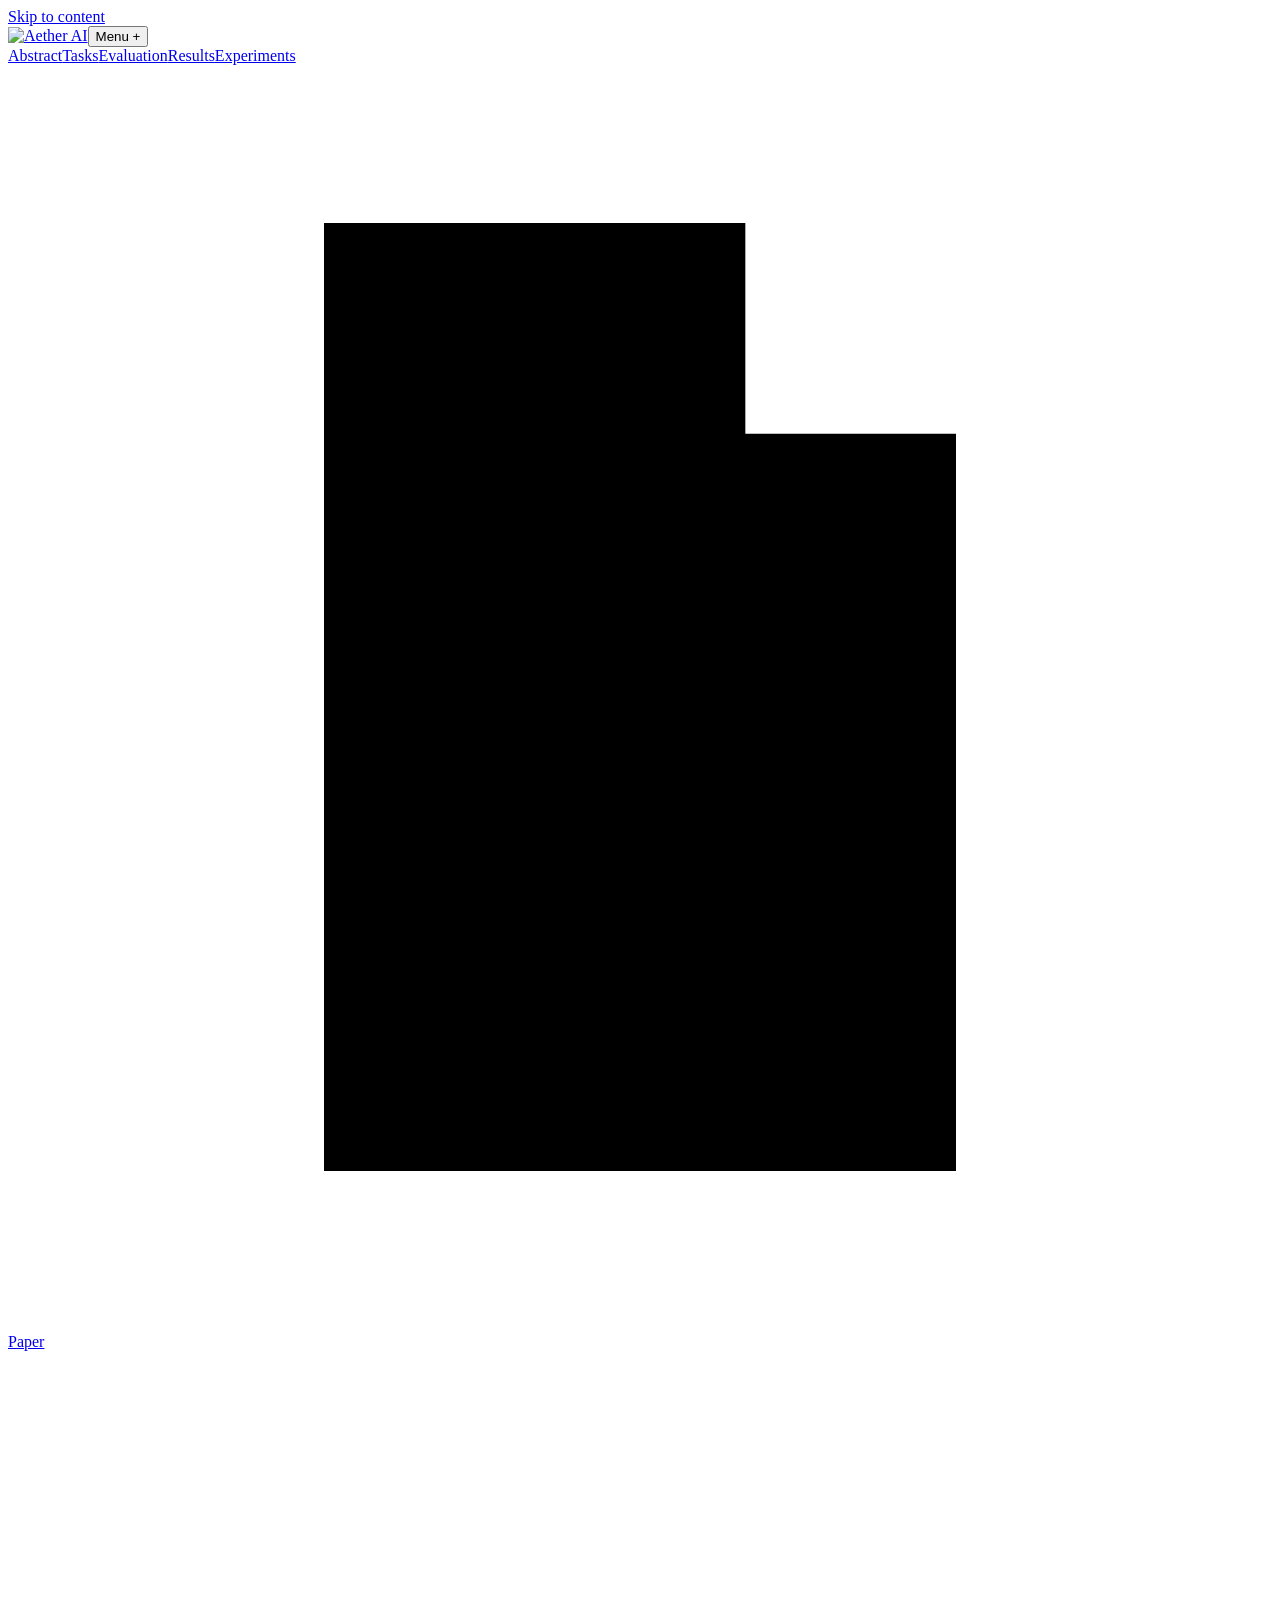
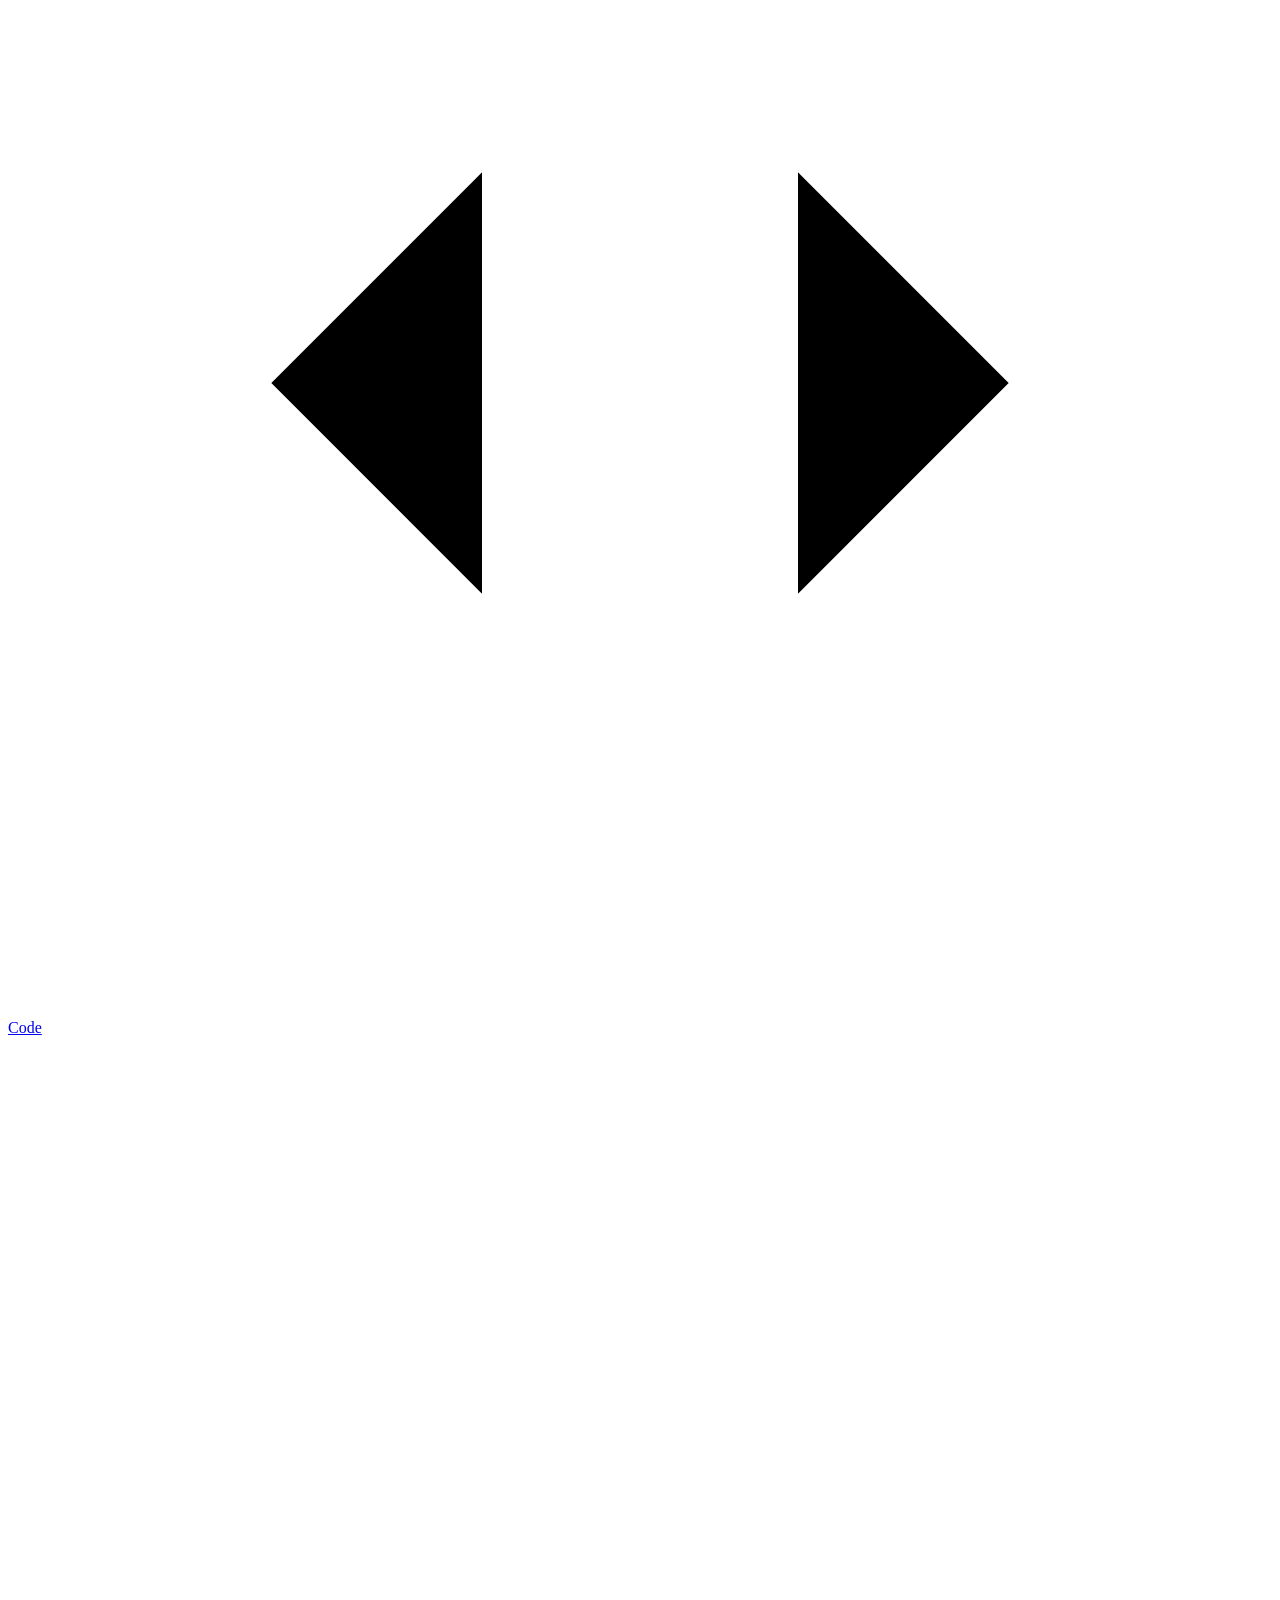
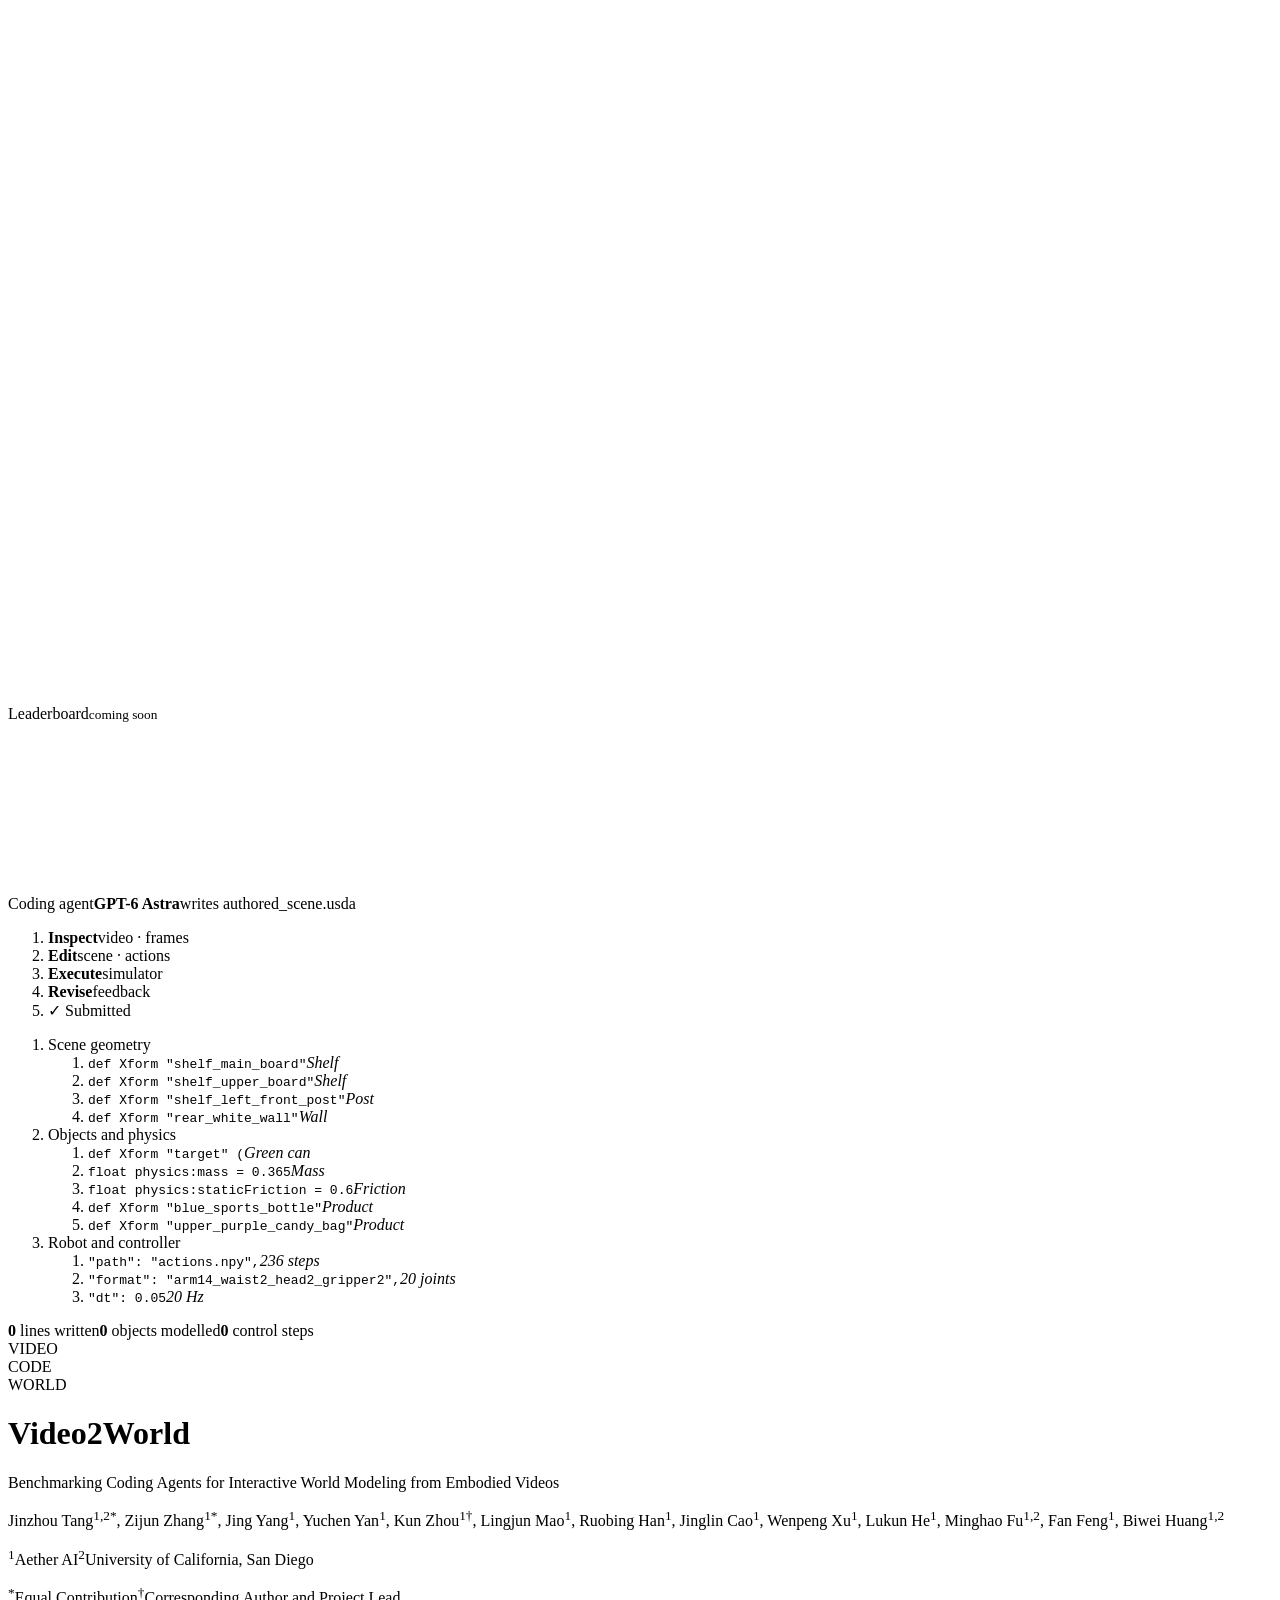
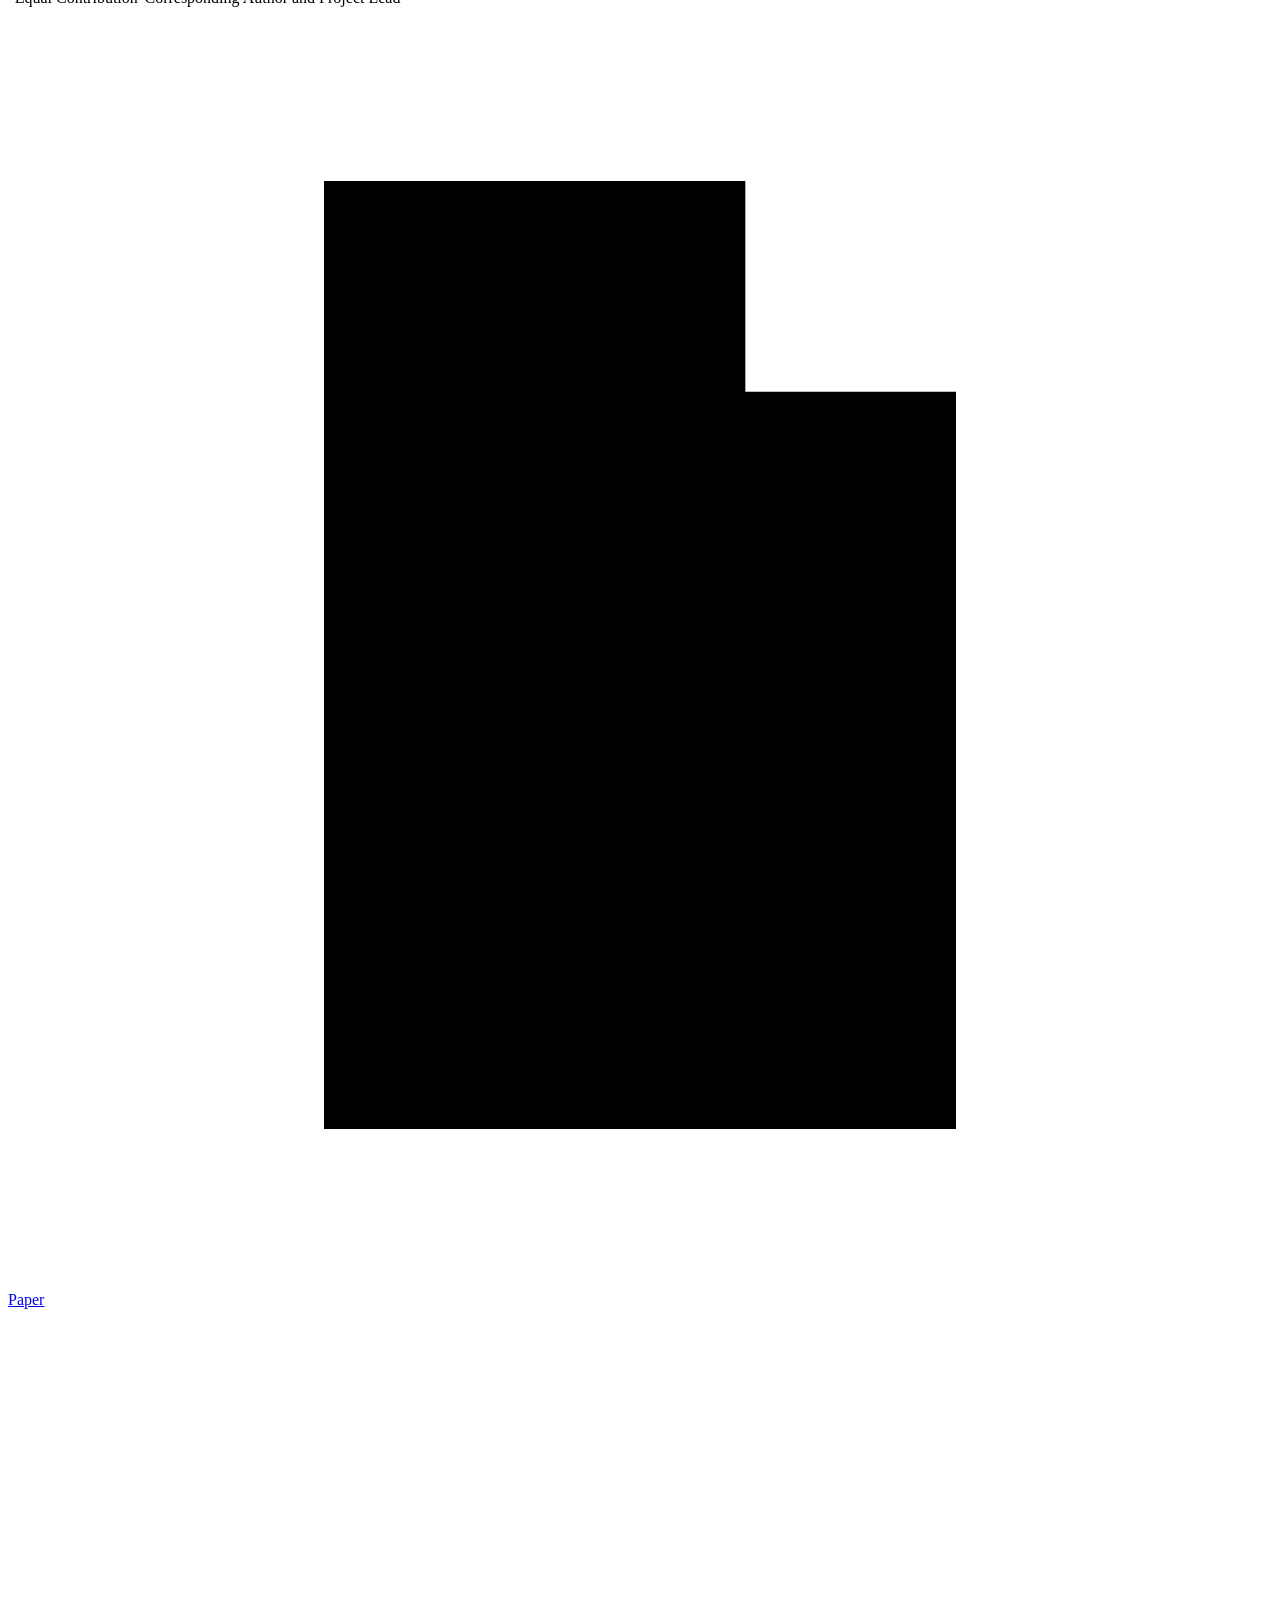
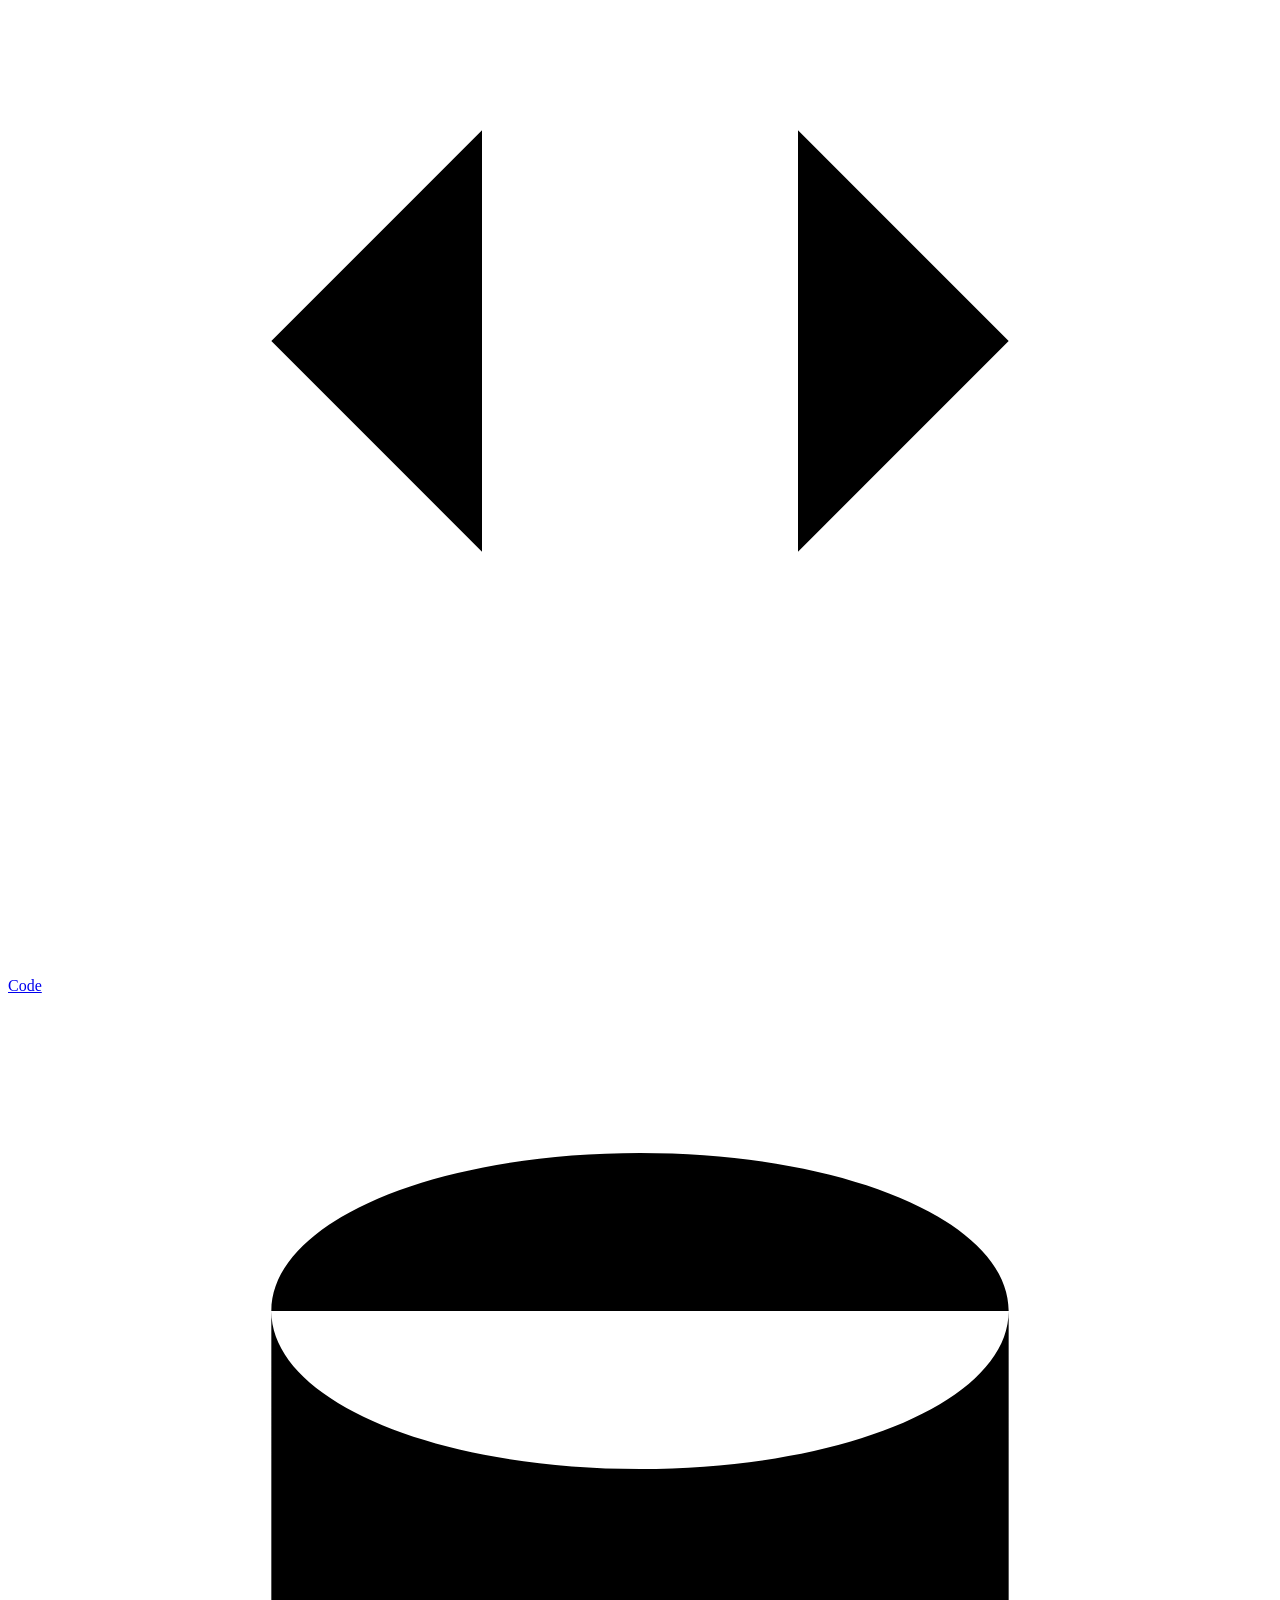
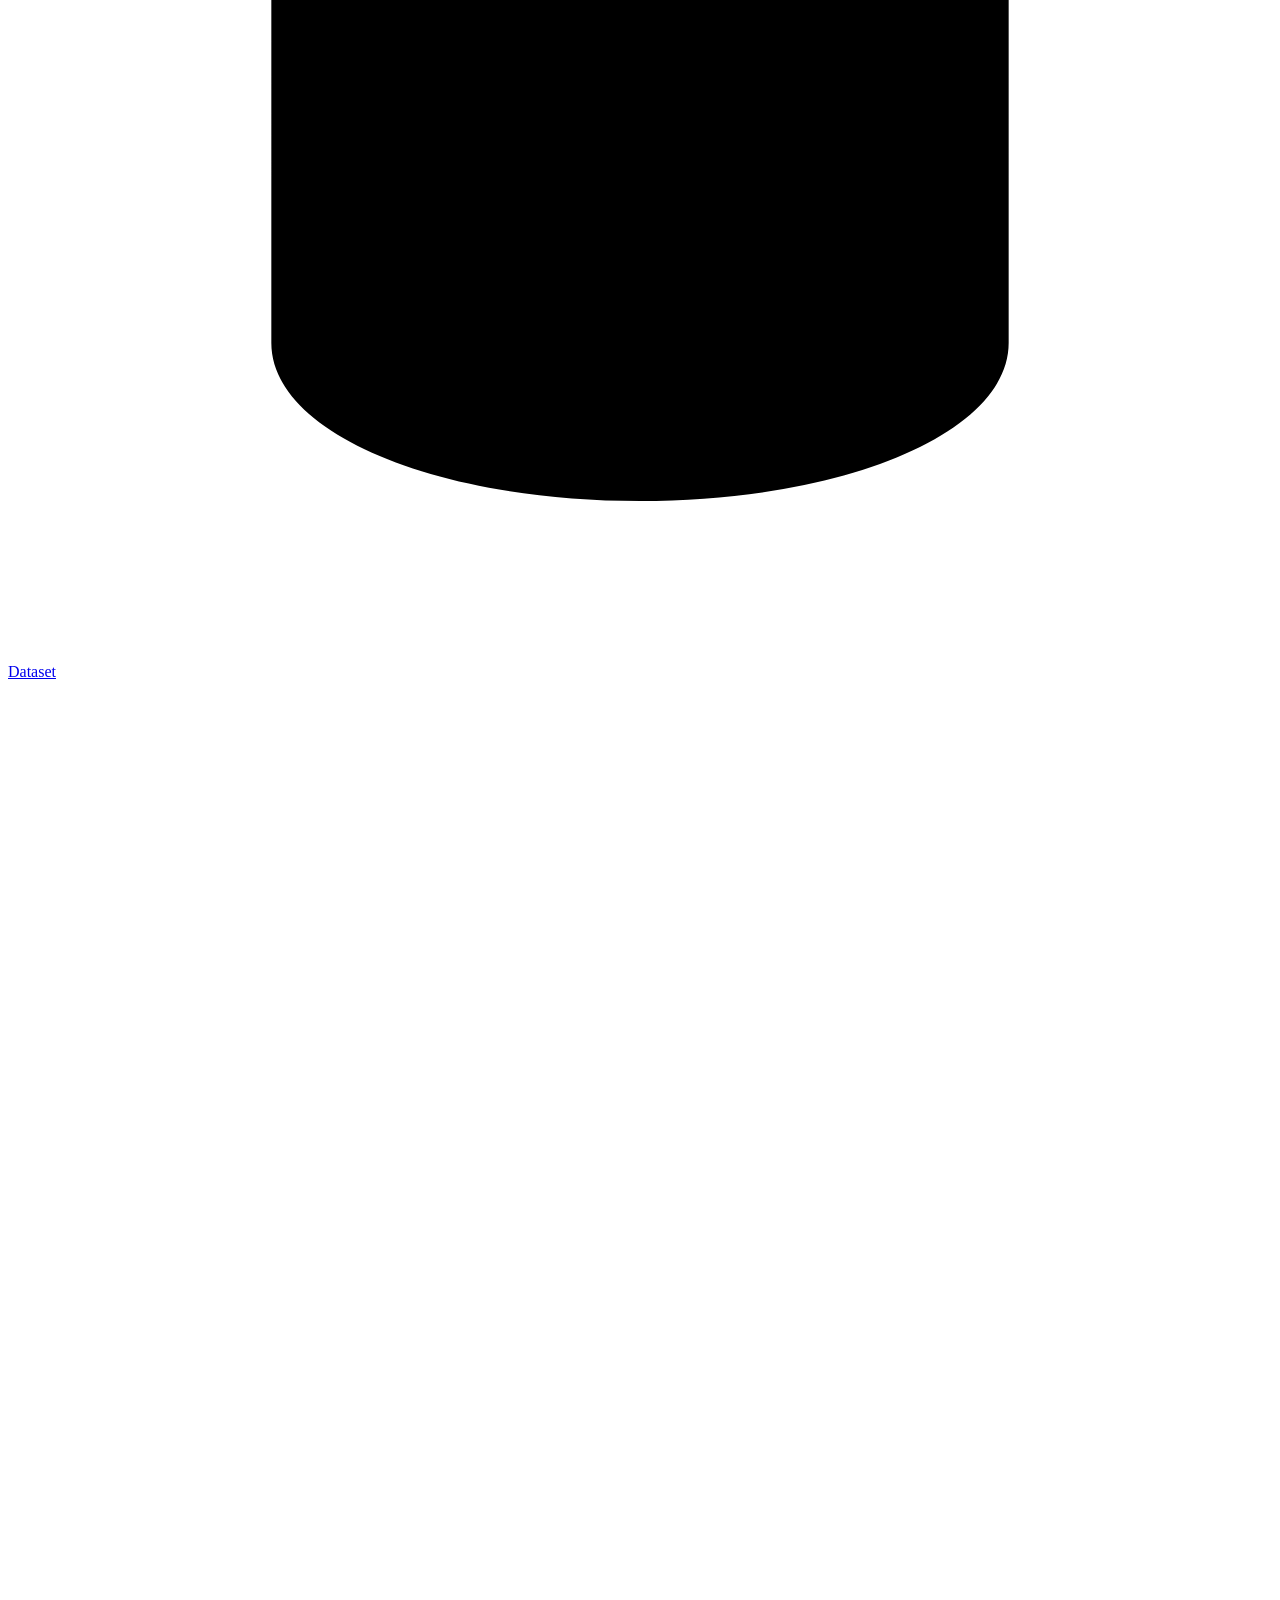
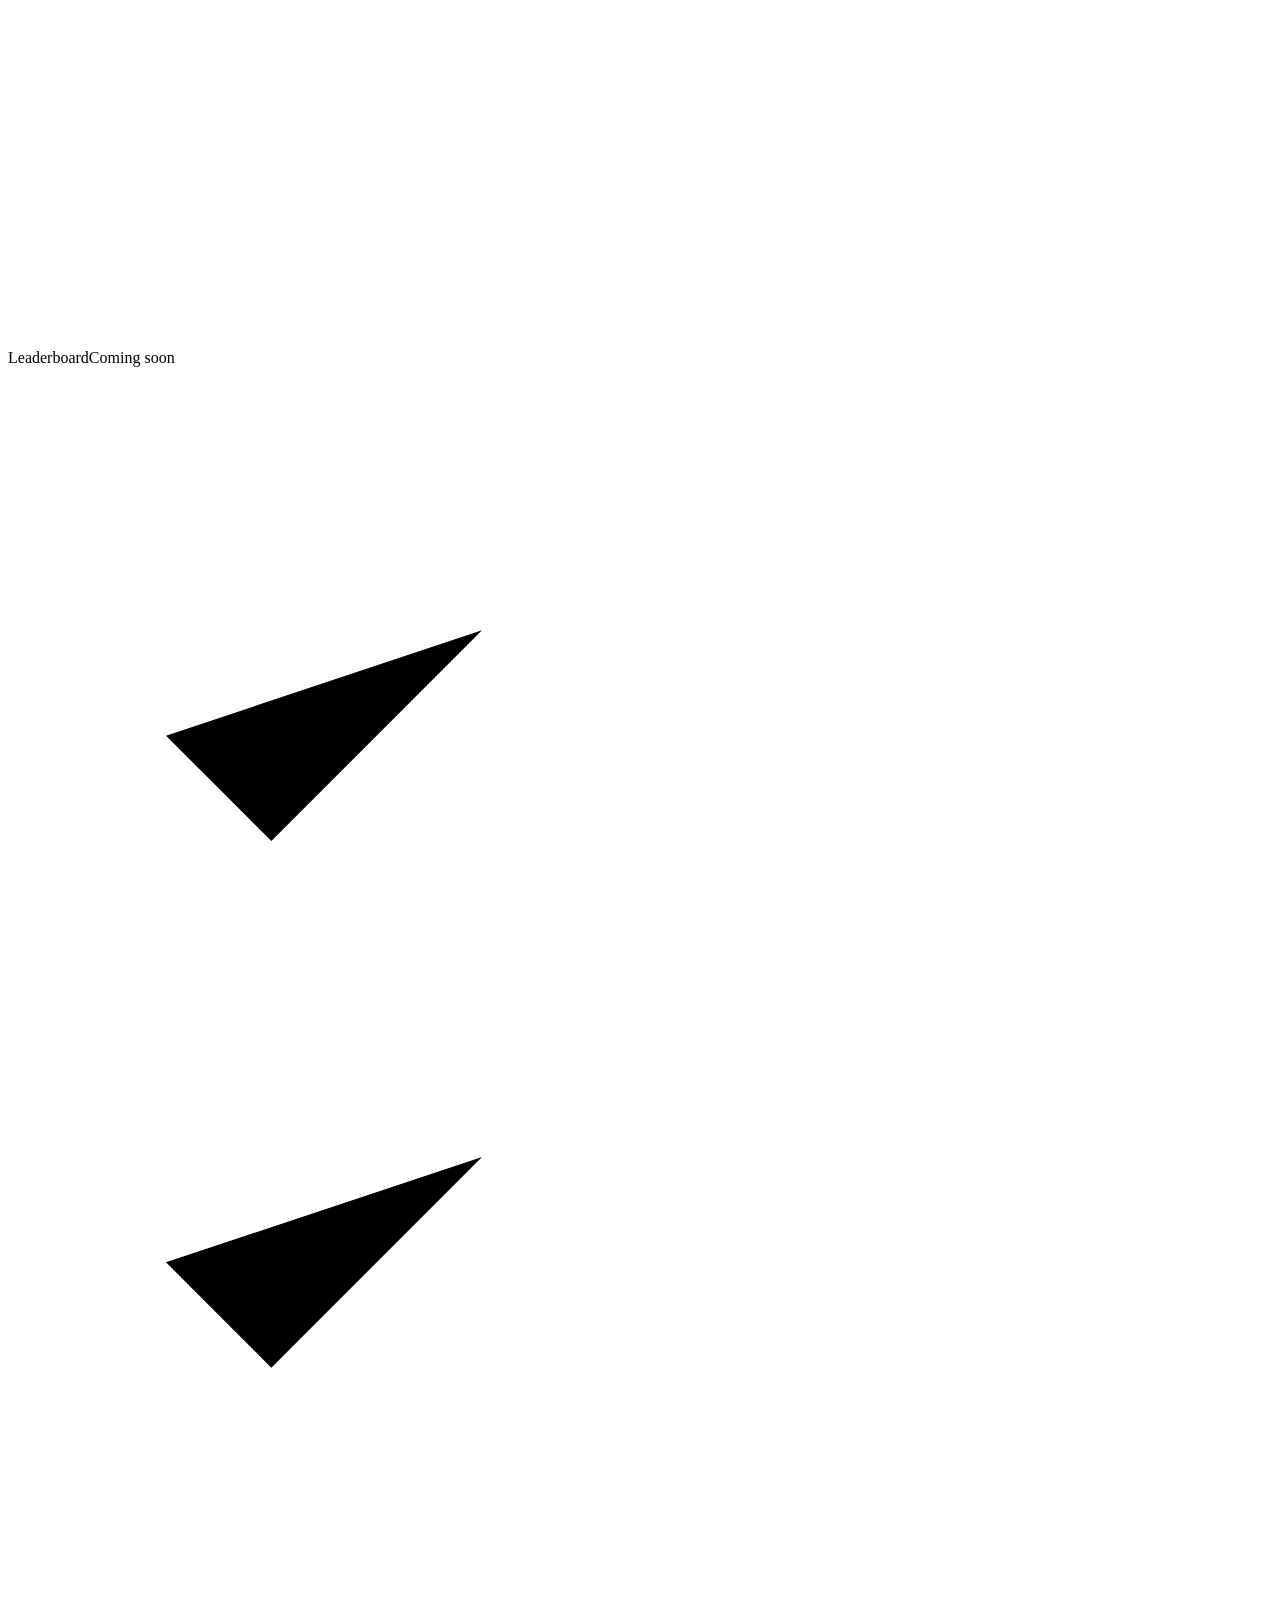
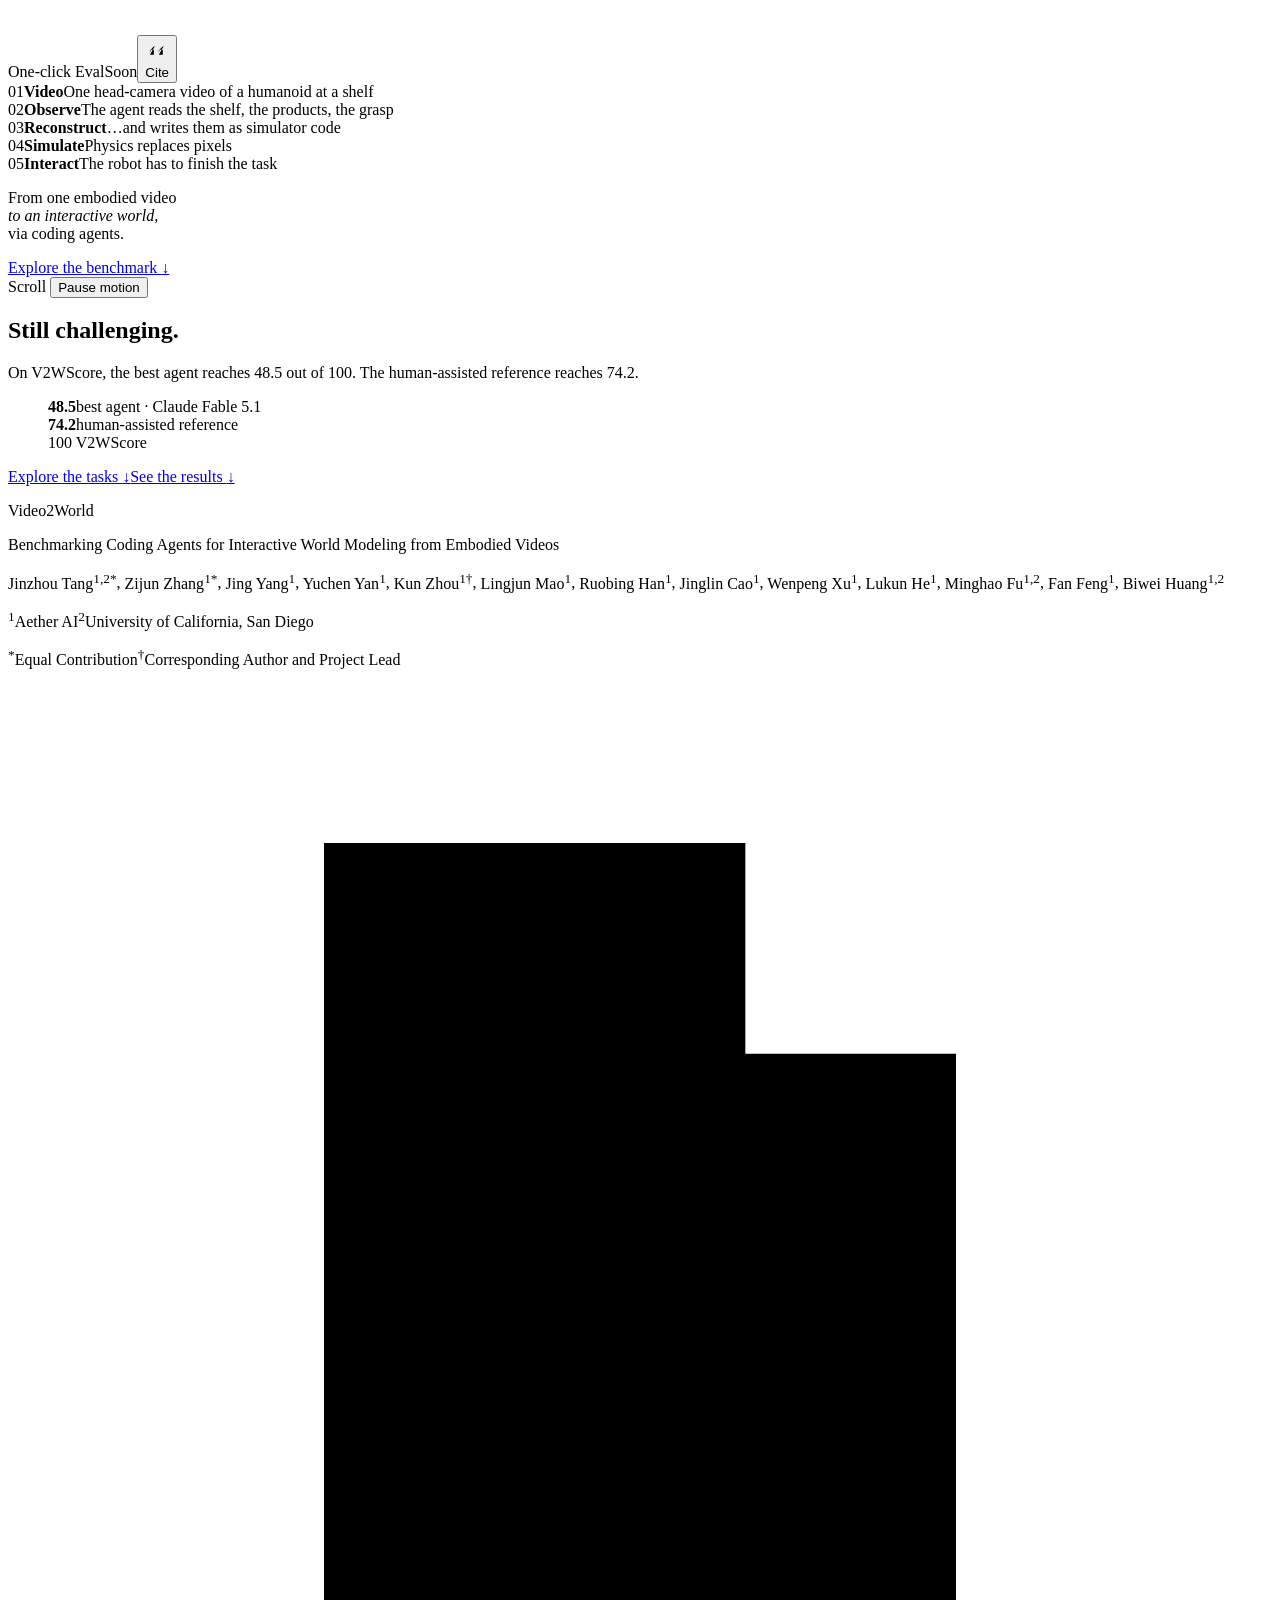
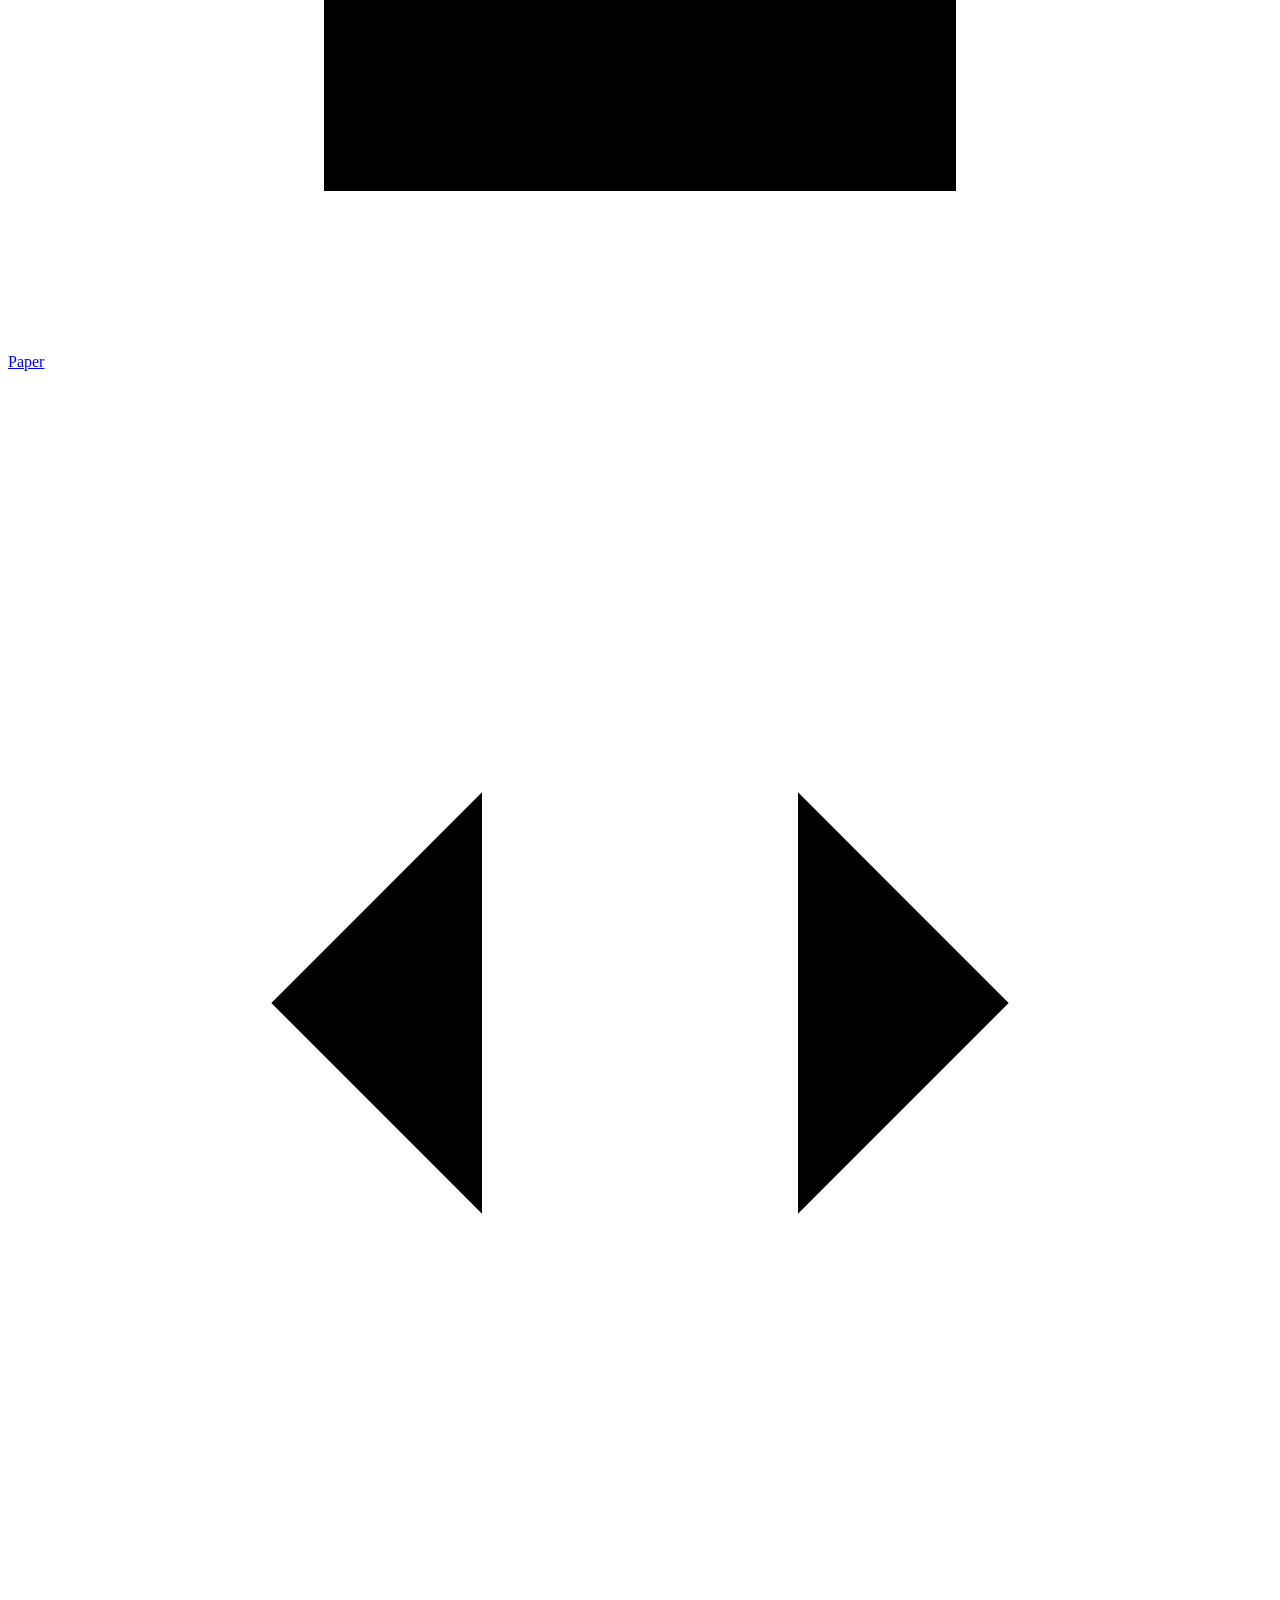
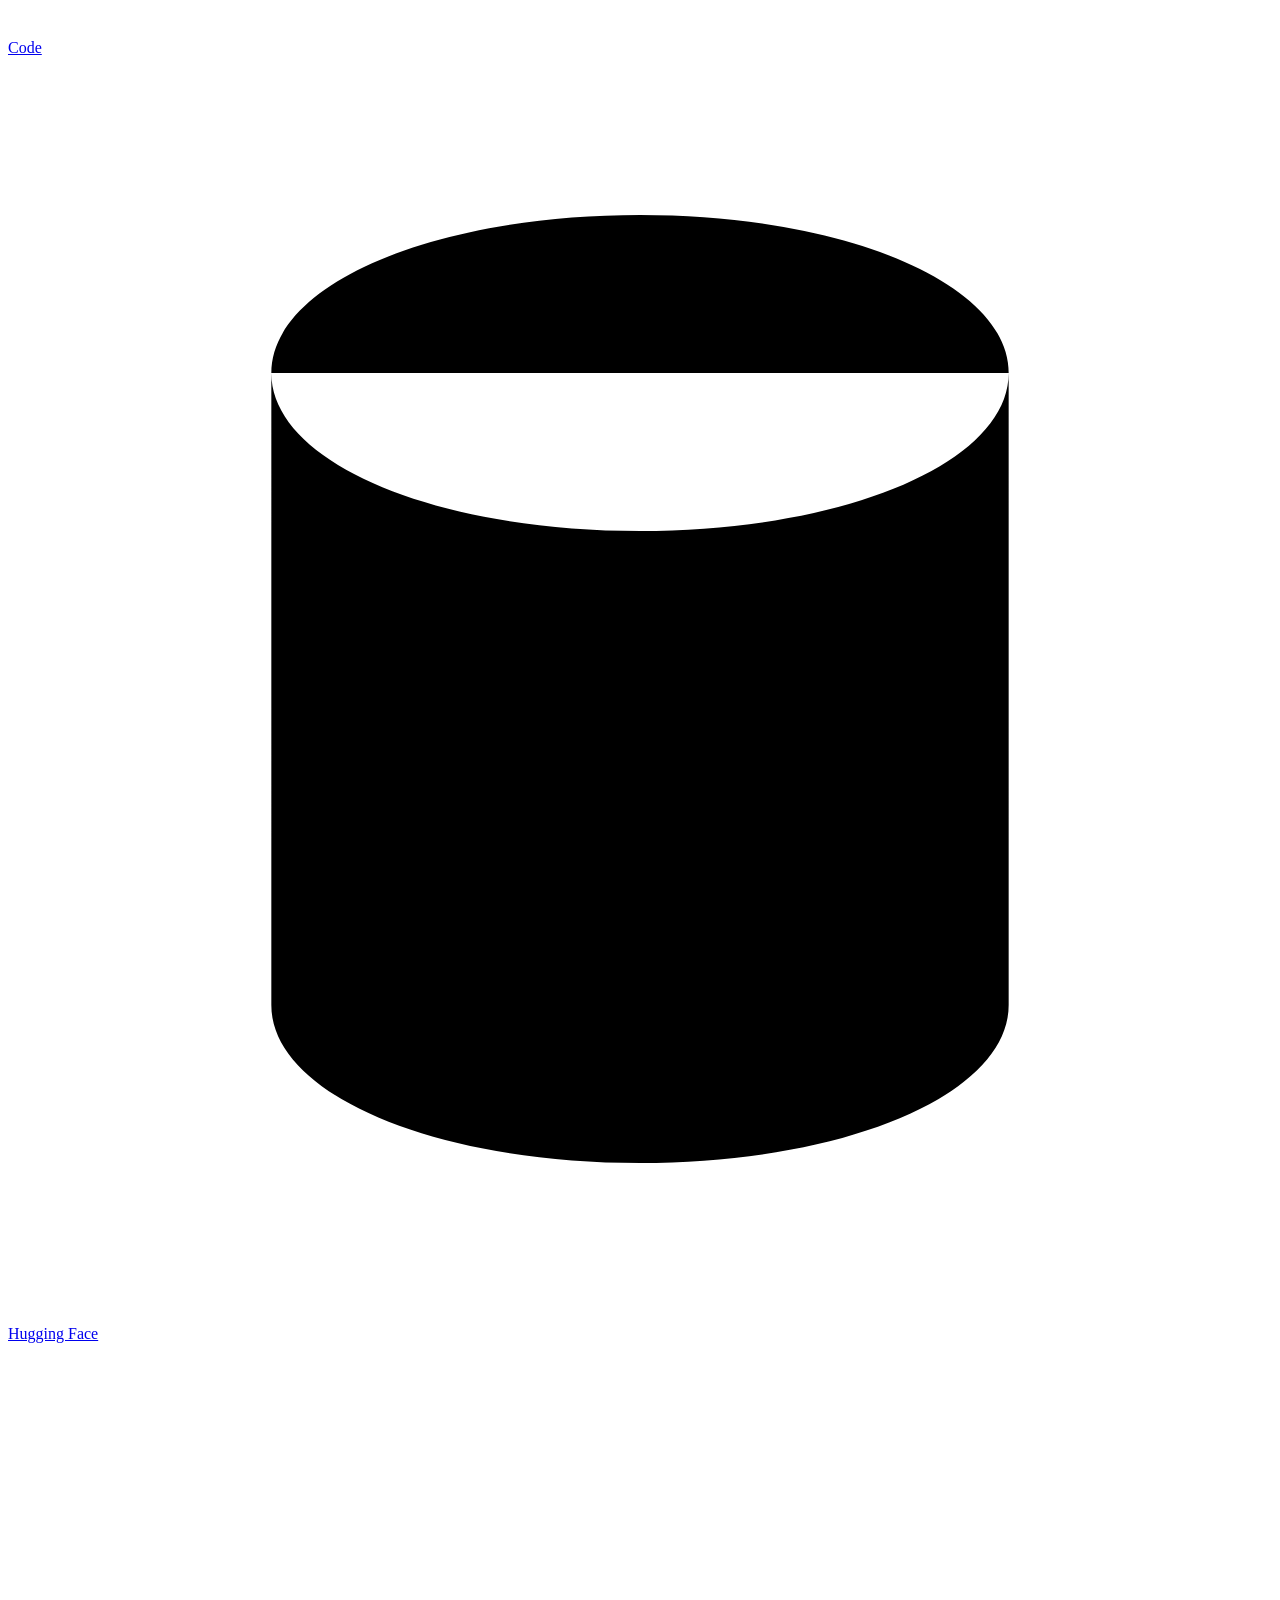
==== index.html @ c1ad89ba "Publish site" ====
<!DOCTYPE html><html lang="en"><head><meta charset="UTF-8"><meta name="viewport" content="width=device-width, initial-scale=1"><meta name="theme-color" content="#2a221c"><title>Video2World</title><meta name="description" content="Video2World benchmarks whether coding agents can turn an embodied video into an interactive simulated world, evaluated through geometry, dynamics, and functionality."><link rel="icon" href="/Video2World/favicon.ico" sizes="16x16 32x32 48x48"><link rel="icon" type="image/png" sizes="32x32" href="/Video2World/favicon-32.png"><link rel="icon" type="image/png" sizes="16x16" href="/Video2World/favicon-16.png"><link rel="apple-touch-icon" sizes="180x180" href="/Video2World/apple-touch-icon.png"><link rel="canonical" href="https://aetherlabsai.github.io/Video2World/"><meta property="og:type" content="website"><meta property="og:title" content="Video2World"><meta property="og:description" content="Video2World benchmarks whether coding agents can turn an embodied video into an interactive simulated world, evaluated through geometry, dynamics, and functionality."><meta property="og:url" content="https://aetherlabsai.github.io/Video2World/"><meta property="og:image" content="https://aetherlabsai.github.io/Video2World/figures/social.png"><meta name="twitter:card" content="summary_large_image"><meta name="twitter:title" content="Video2World"><meta name="twitter:description" content="Video2World benchmarks whether coding agents can turn an embodied video into an interactive simulated world, evaluated through geometry, dynamics, and functionality."><meta name="twitter:image" content="https://aetherlabsai.github.io/Video2World/figures/social.png"><noscript><style>
        .site-header.is-hidden {
          transform: none !important;
          opacity: 1 !important;
          visibility: visible !important;
        }
      </style></noscript><link rel="stylesheet" href="/Video2World/_astro/index.CTIrXtan.css"></head><body><a class="skip-link" href="#main">Skip to content</a><header class="site-header is-hidden"><div class="nav-inner"><a class="wordmark wordmark-logo" href="#home" aria-label="Aether AI, back to top"><img src="/Video2World/logos/aether-ai.png" alt="Aether AI" width="946" height="96" decoding="async"></a><button class="menu-toggle" aria-expanded="false" aria-controls="main-nav">Menu <span aria-hidden="true">+</span></button><nav id="main-nav" aria-label="Main navigation"><a href="#abstract" data-nav>Abstract</a><a href="#tasks" data-nav>Tasks</a><a href="#evaluation" data-nav>Evaluation</a><a href="#results" data-nav>Results</a><a href="#experiments" data-nav>Experiments</a><div class="nav-resources"><a href="https://arxiv.org/abs/2610.04432"><svg viewBox="0 0 24 24" aria-hidden="true"><path d="M6 3h8l4 4v14H6z M14 3v4h4 M9 12h6 M9 16h6"></path></svg>Paper</a><a href="https://github.com/AetherLabsAI/Video2World"><svg viewBox="0 0 24 24" aria-hidden="true"><path d="M9 8l-4 4 4 4 M15 8l4 4-4 4 M13 6l-2 12"></path></svg>Code</a><span class="nav-board is-soon" aria-label="Leaderboard: coming soon"><svg viewBox="0 0 24 24" aria-hidden="true"><path d="M5 20V11 M12 20V5 M19 20v-6 M3 20h18"></path></svg>Leaderboard<small>coming soon</small></span></div></nav></div></header><main id="main"><!-- Immersive part: one continuous scene behind the film and these sections. --><!--
  .cine wraps the whole immersive part of the page:
    .cine-stage   sticky 100vh scene, shared by the film and every slotted section
    .cine-track   pulled up over the stage; holds the film spacer (#home) and the
                  sections passed in as children (Narrative, Abstract, Tasks, Evaluation, Leaderboard)
--><div class="cine" data-cine><div class="cine-stage" data-cine-stage><!-- Camera: canvas, videos and the line-art build move together so they stay registered. --><div class="cine-camera" data-cine-camera><video class="cine-video cine-real" data-cine-real src="/Video2World/video/cinematic/shelf-real.mp4" poster="/Video2World/video/cinematic/shelf-real-poster.webp" muted loop playsinline autoplay preload="metadata" aria-hidden="true"></video><video class="cine-video cine-sim" data-cine-sim data-src="/Video2World/video/cinematic/shelf-sim.mp4" data-src-sm="/Video2World/video/cinematic/shelf-sim-720.mp4" poster="/Video2World/video/cinematic/shelf-sim-poster.webp" muted playsinline preload="none" aria-hidden="true"></video><canvas class="cine-gl" data-cine-gl aria-hidden="true"></canvas><!-- Build: the agent's world drawn as line art, one layer per group of code (same camera
           as both clips), on a dark ground over the real clip; a scan line then wipes it away
           to the rendered world underneath. --><div class="cine-build" data-cine-build aria-hidden="true"><img class="cine-build-layer" data-cine-build-layer="0" src="/Video2World/video/cinematic/shelf-line-structure.webp" alt="" decoding="async"><img class="cine-build-layer" data-cine-build-layer="1" src="/Video2World/video/cinematic/shelf-line-products.webp" alt="" decoding="async"><img class="cine-build-layer" data-cine-build-layer="2" src="/Video2World/video/cinematic/shelf-line-robot.webp" alt="" decoding="async"><i class="cine-scan" data-cine-scan></i></div></div><!-- The agent's code inside its loop (inspect → edit → execute → revise): one pass per code
         group; during EDIT the group's lines type out and its line-art layer is drawn. Leaves as
         the world takes over. --><div class="cine-code" data-cine-code aria-hidden="true"><div class="cine-code-head"><span class="cine-code-kicker">Coding agent</span><strong>GPT-6 Astra</strong><span class="cine-code-file">writes authored_scene.usda</span></div><div class="cine-loop" data-cine-loop data-step="-1"><ol class="cine-loop-steps"><li data-loop-step="0"><b>Inspect</b><span>video · frames</span></li><li data-loop-step="1"><b>Edit</b><span>scene · actions</span></li><li data-loop-step="2"><b>Execute</b><span>simulator</span></li><li data-loop-step="3"><b>Revise</b><span>feedback</span></li><li class="cine-loop-done">✓ Submitted</li></ol><div class="cine-loop-passes"><i data-cine-pass="0"></i><i data-cine-pass="1"></i><i data-cine-pass="2"></i></div></div><ol class="cine-code-groups"><li class="cine-code-group" data-cine-code-group="0"><span class="cine-code-check">Scene geometry</span><ol class="cine-code-lines"><li class="cine-code-line" data-cine-code-line><code><span class="tk-k">def</span> <span class="tk-k">Xform</span> <span class="tk-s">&quot;shelf_main_board&quot;</span></code><em>Shelf</em></li><li class="cine-code-line" data-cine-code-line><code><span class="tk-k">def</span> <span class="tk-k">Xform</span> <span class="tk-s">&quot;shelf_upper_board&quot;</span></code><em>Shelf</em></li><li class="cine-code-line" data-cine-code-line><code><span class="tk-k">def</span> <span class="tk-k">Xform</span> <span class="tk-s">&quot;shelf_left_front_post&quot;</span></code><em>Post</em></li><li class="cine-code-line" data-cine-code-line><code><span class="tk-k">def</span> <span class="tk-k">Xform</span> <span class="tk-s">&quot;rear_white_wall&quot;</span></code><em>Wall</em></li></ol></li><li class="cine-code-group" data-cine-code-group="1"><span class="cine-code-check">Objects and physics</span><ol class="cine-code-lines"><li class="cine-code-line" data-cine-code-line><code><span class="tk-k">def</span> <span class="tk-k">Xform</span> <span class="tk-s">&quot;target&quot;</span> (</code><em>Green can</em></li><li class="cine-code-line" data-cine-code-line><code><span class="tk-k">float</span> physics:mass = <span class="tk-n">0.365</span></code><em>Mass</em></li><li class="cine-code-line" data-cine-code-line><code><span class="tk-k">float</span> physics:staticFriction = <span class="tk-n">0.6</span></code><em>Friction</em></li><li class="cine-code-line" data-cine-code-line><code><span class="tk-k">def</span> <span class="tk-k">Xform</span> <span class="tk-s">&quot;blue_sports_bottle&quot;</span></code><em>Product</em></li><li class="cine-code-line" data-cine-code-line><code><span class="tk-k">def</span> <span class="tk-k">Xform</span> <span class="tk-s">&quot;upper_purple_candy_bag&quot;</span></code><em>Product</em></li></ol></li><li class="cine-code-group" data-cine-code-group="2"><span class="cine-code-check">Robot and controller</span><ol class="cine-code-lines"><li class="cine-code-line" data-cine-code-line><code><span class="tk-s">&quot;path&quot;</span>: <span class="tk-s">&quot;actions.npy&quot;</span>,</code><em>236 steps</em></li><li class="cine-code-line" data-cine-code-line><code><span class="tk-s">&quot;format&quot;</span>: <span class="tk-s">&quot;arm14_waist2_head2_gripper2&quot;</span>,</code><em>20 joints</em></li><li class="cine-code-line" data-cine-code-line><code><span class="tk-s">&quot;dt&quot;</span>: <span class="tk-n">0.05</span></code><em>20 Hz</em></li></ol></li></ol><div class="cine-code-status"><span><b data-cine-count="1200">0</b> lines written</span><span><b data-cine-count="39">0</b> objects modelled</span><span><b data-cine-count="236">0</b> control steps</span></div></div><!-- CSS fog: used by the non-WebGL fallback (the shader draws its own fog). --><div class="cine-fog" data-cine-fog aria-hidden="true"></div><!-- Large typography at three depths; each layer gets its own pointer parallax. --><div class="cine-words" aria-hidden="true"><div class="cine-layer" data-depth="far"><span class="cine-word cine-word-0" data-cine-word="0">VIDEO</span></div><div class="cine-layer" data-depth="mid"><span class="cine-word cine-word-1" data-cine-word="1">CODE</span></div><div class="cine-layer" data-depth="near"><span class="cine-word cine-word-2" data-cine-word="2">WORLD</span></div></div><div class="cine-scrim" data-cine-scrim aria-hidden="true"></div><!-- Opening title card: everything a reader needs is visible at load. --><div class="cine-hero" data-cine-hero><h1 id="hero-title">Video2World</h1><p class="hero-subtitle">Benchmarking Coding Agents for Interactive World Modeling from Embodied Videos</p><p class="hero-authors"><span class="author">Jinzhou Tang<sup>1,2*</sup></span>, <span class="author">Zijun Zhang<sup>1*</sup></span>, <span class="author">Jing Yang<sup>1</sup></span>, <span class="author">Yuchen Yan<sup>1</sup></span>, <span class="author">Kun Zhou<sup>1†</sup></span>, <span class="author">Lingjun Mao<sup>1</sup></span>, <span class="author">Ruobing Han<sup>1</sup></span>, <span class="author">Jinglin Cao<sup>1</sup></span>, <span class="author">Wenpeng Xu<sup>1</sup></span>, <span class="author">Lukun He<sup>1</sup></span>, <span class="author">Minghao Fu<sup>1,2</sup></span>, <span class="author">Fan Feng<sup>1</sup></span>, <span class="author">Biwei Huang<sup>1,2</sup></span></p><p class="hero-affiliations"><span><sup>1</sup>Aether AI</span><span><sup>2</sup>University of California, San Diego</span></p><p class="hero-notes"><span><sup>*</sup>Equal Contribution</span><span><sup>†</sup>Corresponding Author and Project Lead</span></p><div class="hero-actions"><a class="hero-button" href="https://arxiv.org/abs/2610.04432"><svg viewBox="0 0 24 24" aria-hidden="true"><path d="M6 3h8l4 4v14H6z M14 3v4h4 M9 12h6 M9 16h6"></path></svg>Paper</a><a class="hero-button" href="https://github.com/AetherLabsAI/Video2World"><svg viewBox="0 0 24 24" aria-hidden="true"><path d="M9 8l-4 4 4 4 M15 8l4 4-4 4 M13 6l-2 12"></path></svg>Code</a><a class="hero-button" href="https://huggingface.co/datasets/AetherLabs-AI/Video2World"><svg viewBox="0 0 24 24" aria-hidden="true"><path d="M5 6c0-1.7 3.1-3 7-3s7 1.3 7 3-3.1 3-7 3-7-1.3-7-3z M5 6v12c0 1.7 3.1 3 7 3s7-1.3 7-3V6 M5 12c0 1.7 3.1 3 7 3s7-1.3 7-3"></path></svg>Dataset</a><span class="hero-button unavailable is-featured" aria-label="Leaderboard: forthcoming"><svg viewBox="0 0 24 24" aria-hidden="true"><path d="M5 20V11 M12 20V5 M19 20v-6 M3 20h18"></path></svg>Leaderboard<span class="soon">Coming soon</span></span><span class="hero-button unavailable" aria-label="One-click Eval: forthcoming"><svg viewBox="0 0 24 24" aria-hidden="true"><path d="M3 7l2 2 4-4 M13 6h8 M3 17l2 2 4-4 M13 18h8"></path></svg>One-click Eval<span class="soon">Soon</span></span><button type="button" class="hero-button" data-open-cite aria-haspopup="dialog"><svg viewBox="0 0 24 24" aria-hidden="true"><path d="M5 17c0-4 1-7 5-9 M5 17h4v-5H5 M14 17c0-4 1-7 5-9 M14 17h4v-5h-4"></path></svg>Cite</button></div></div><!-- Phase captions share one slot; the timeline overlaps their in/out windows. --><div class="cine-phases" aria-hidden="true"><div class="cine-rail"><i data-cine-progress></i></div><div class="cine-phase-slot"><div class="cine-phase" data-cine-phase="0"><span class="cine-phase-index">01</span><strong>Video</strong><span class="cine-phase-note">One head-camera video of a humanoid at a shelf</span></div><div class="cine-phase" data-cine-phase="1"><span class="cine-phase-index">02</span><strong>Observe</strong><span class="cine-phase-note">The agent reads the shelf, the products, the grasp</span></div><div class="cine-phase" data-cine-phase="2"><span class="cine-phase-index">03</span><strong>Reconstruct</strong><span class="cine-phase-note">…and writes them as simulator code</span></div><div class="cine-phase" data-cine-phase="3"><span class="cine-phase-index">04</span><strong>Simulate</strong><span class="cine-phase-note">Physics replaces pixels</span></div><div class="cine-phase" data-cine-phase="4"><span class="cine-phase-index">05</span><strong>Interact</strong><span class="cine-phase-note">The robot has to finish the task</span></div></div></div><!-- White mist behind the closing card and the narrative (CSS compositor only; the
         WebGL compositor draws it itself, u_haze). --><div class="cine-haze" aria-hidden="true"></div><div class="cine-end" data-cine-end><div class="cine-end-inner" data-cine-end-inner><p class="cine-tagline">From one embodied video<br><em>to an interactive world,</em><br>via coding agents.</p><a class="cine-cta" href="#narrative">Explore the benchmark <span aria-hidden="true">↓</span></a></div></div><!-- Paper veil: the scene dissolves into the page colour before the plain page. --><div class="cine-paper" aria-hidden="true"></div><div class="cine-hud"><span class="cine-scroll-cue" data-cine-cue aria-hidden="true">Scroll <i></i></span><button type="button" class="cine-pause" data-cine-pause aria-pressed="false">Pause motion</button></div></div><div class="cine-track" data-cine-track><!-- Scroll length of the opening film; the title card above lives in the stage. --><section id="home" class="cine-film" data-cine-film data-hero aria-labelledby="hero-title"></section><section id="narrative" class="narrative" data-narrative aria-label="How far agents still are from a working world"><div class="narrative-pin"><div class="narrative-beat" data-narrative-beat="0"><h2 class="narrative-question">Still challenging.</h2><p class="narrative-answer">On V2WScore, the best agent reaches 48.5 out of 100. The human-assisted reference reaches 74.2.</p><figure class="narrative-scale" data-narrative-scale style="--best:48.52;--ref:74.24" aria-label="V2WScore: best agent Claude Fable 5.1 48.52, human-assisted reference 74.24, out of 100."><div class="ns-bar" aria-hidden="true"><i class="ns-fill" data-ns-fill></i><i class="ns-ref" data-ns-ref></i></div><div class="ns-best" aria-hidden="true"><strong data-count="48.52" data-digits="1">48.5</strong><span class="ns-label">best agent · Claude Fable 5.1</span></div><div class="ns-human" data-ns-human aria-hidden="true"><strong>74.2</strong><span class="ns-label">human-assisted reference</span></div><span class="ns-end" aria-hidden="true">100 <span>V2WScore</span></span></figure><p class="narrative-actions"><a href="#tasks">Explore the tasks <span aria-hidden="true">↓</span></a><a href="#results">See the results <span aria-hidden="true">↓</span></a></p></div></div></section><div class="cine-gaze" data-cine-gaze aria-hidden="true"></div><section id="abstract" class="section abstract" aria-labelledby="abstract-title"><header class="paper-head"><p class="paper-title" data-flow>Video2World</p><p class="paper-subtitle" data-flow>Benchmarking Coding Agents for Interactive World Modeling from Embodied Videos</p><p class="paper-authors" data-flow><span class="paper-author">Jinzhou Tang<sup>1,2*</sup></span>, <span class="paper-author">Zijun Zhang<sup>1*</sup></span>, <span class="paper-author">Jing Yang<sup>1</sup></span>, <span class="paper-author">Yuchen Yan<sup>1</sup></span>, <span class="paper-author">Kun Zhou<sup>1†</sup></span>, <span class="paper-author">Lingjun Mao<sup>1</sup></span>, <span class="paper-author">Ruobing Han<sup>1</sup></span>, <span class="paper-author">Jinglin Cao<sup>1</sup></span>, <span class="paper-author">Wenpeng Xu<sup>1</sup></span>, <span class="paper-author">Lukun He<sup>1</sup></span>, <span class="paper-author">Minghao Fu<sup>1,2</sup></span>, <span class="paper-author">Fan Feng<sup>1</sup></span>, <span class="paper-author">Biwei Huang<sup>1,2</sup></span></p><p class="paper-affiliations" data-flow><span><sup>1</sup>Aether AI</span><span><sup>2</sup>University of California, San Diego</span></p><p class="paper-notes" data-flow><span><sup>*</sup>Equal Contribution</span><span><sup>†</sup>Corresponding Author and Project Lead</span></p><div class="paper-buttons" role="group" aria-label="Paper resources" data-flow><a class="paper-button" href="https://arxiv.org/abs/2610.04432"><svg viewBox="0 0 24 24" aria-hidden="true"><path d="M6 3h8l4 4v14H6z M14 3v4h4 M9 12h6 M9 16h6"></path></svg>Paper</a><a class="paper-button" href="https://github.com/AetherLabsAI/Video2World"><svg viewBox="0 0 24 24" aria-hidden="true"><path d="M9 8l-4 4 4 4 M15 8l4 4-4 4 M13 6l-2 12"></path></svg>Code</a><a class="paper-button" href="https://huggingface.co/datasets/AetherLabs-AI/Video2World"><svg viewBox="0 0 24 24" aria-hidden="true"><path d="M5 6c0-1.7 3.1-3 7-3s7 1.3 7 3-3.1 3-7 3-7-1.3-7-3z M5 6v12c0 1.7 3.1 3 7 3s7-1.3 7-3V6 M5 12c0 1.7 3.1 3 7 3s7-1.3 7-3"></path></svg>Hugging Face</a><span class="paper-button is-soon is-featured" aria-label="Leaderboard: coming soon"><svg viewBox="0 0 24 24" aria-hidden="true"><path d="M5 20V11 M12 20V5 M19 20v-6 M3 20h18"></path></svg>Leaderboard<small>coming soon</small></span><button type="button" class="paper-button" data-open-cite aria-haspopup="dialog"><svg viewBox="0 0 24 24" aria-hidden="true"><path d="M5 17c0-4 1-7 5-9 M5 17h4v-5H5 M14 17c0-4 1-7 5-9 M14 17h4v-5h-4"></path></svg>Cite</button></div></header><figure class="abstract-teaser" data-flow><img src="/Video2World/figures/video2world-teaser-v4.webp" alt="Video2World teaser (paper Figure 1): real robot and human videos are turned into interactive simulated worlds by off-the-shelf coding agents; a dataset composition wheel of 222 tasks and a chart of model performance on functionality, geometry and dynamics." width="2800" height="1528" decoding="async"><figcaption><span class="eyebrow">Figure 1</span>Video2World benchmarks the conversion of embodied videos into simulated worlds. Given an RGB video and simulator tools, a coding agent constructs the environment and robot behavior, then revises its implementation using execution feedback. Evaluation examines geometric fidelity, physically generated object motion, task completion.</figcaption></figure><div class="section-heading" data-flow><p class="eyebrow">00 / Abstract</p><h2 id="abstract-title">Looks right, <em>still fails</em>.</h2></div><div class="abstract-body" data-flow><p>Building a simulator from a real video still takes hand engineering. Video2World asks whether coding agents can do it on their own. An agent watches one robot or human video and writes the scene, its physics and the robot&#39;s actions as code. We run that code and check three things: is the geometry right, does the motion match the video, and does the robot finish the task. Across 222 tasks from 189 videos, the best of nine frontier agents finishes 25.5% of tasks, while a human-assisted reference reconstruction reaches 58.8%. And accuracy alone is not enough: GPT-6 Astra builds the most accurate shapes, yet finishes only 10.7%.</p></div><!-- The paper as a film: shows the abstract's claims (same video, nine agents, accurate vs functional). --><figure class="abstract-film" data-flow><video controls playsinline preload="none" poster="/Video2World/figures/overview-poster.webp" aria-label="Video2World film"><source src="/Video2World/video/overview.mp4" type="video/mp4"></video><figcaption>Video2World in 90 seconds: one video, nine coding agents, and why an accurate world can still fail.</figcaption></figure></section><section id="tasks" class="section tasks-section" aria-labelledby="tasks-title"><div class="tx-grid" data-tx data-flow><!-- Left: sticky title + stacked category index --><div class="tx-left"><p class="eyebrow">01 / Tasks</p><h2 id="tasks-title" class="tx-title">Explore the <em>tasks.</em></h2><p class="tx-intro">222 instances in 39 task families, from robot, egocentric and third-person human videos.</p><dl class="tx-stats"><div><dt>Task families</dt><dd>39</dd></div><div><dt>Instances</dt><dd>222</dd></div><div><dt>Video clips</dt><dd>189</dd></div></dl><div class="tx-stack" role="tablist" aria-label="Task categories" aria-orientation="vertical" data-tx-stack data-lenis-prevent-wheel><button type="button" class="tx-item" id="task-tab-assemble" role="tab" aria-controls="task-cat-assemble" aria-selected="true" tabindex="0" data-tx-item="0"><span class="tx-item-index">I</span><span class="tx-item-name">Assemble &amp; insert</span><span class="tx-item-meta">12 families · 68 instances</span></button><button type="button" class="tx-item" id="task-tab-pickplace" role="tab" aria-controls="task-cat-pickplace" aria-selected="false" tabindex="-1" data-tx-item="1"><span class="tx-item-index">II</span><span class="tx-item-name">Pick &amp; place</span><span class="tx-item-meta">13 families · 51 instances</span></button><button type="button" class="tx-item" id="task-tab-human" role="tab" aria-controls="task-cat-human" aria-selected="false" tabindex="-1" data-tx-item="2"><span class="tx-item-index">III</span><span class="tx-item-name">Human video</span><span class="tx-item-meta">8 families · 66 instances</span></button><button type="button" class="tx-item" id="task-tab-cross" role="tab" aria-controls="task-cat-cross" aria-selected="false" tabindex="-1" data-tx-item="3"><span class="tx-item-index">IV</span><span class="tx-item-name">Cross-embodiment</span><span class="tx-item-meta">2 families · 25 instances</span></button><button type="button" class="tx-item" id="task-tab-physics" role="tab" aria-controls="task-cat-physics" aria-selected="false" tabindex="-1" data-tx-item="4"><span class="tx-item-index">V</span><span class="tx-item-name">Physics-rich</span><span class="tx-item-meta">4 families · 12 instances</span></button></div><p class="tx-hint" aria-hidden="true"><span class="tx-hint-wheel">Scroll over the list or click to explore</span><span class="tx-hint-tap">Tap a category to explore</span></p></div><!-- Right: only the selected category's panel is shown (others hidden, cross-faded) --><div class="tx-right" data-tx-right><article id="task-cat-assemble" class="tx-panel" role="tabpanel" data-tx-panel="0" aria-labelledby="task-tab-assemble"><header class="tx-panel-head"><span class="eyebrow">Category I · 12 families · 68 instances</span><h3 id="task-cat-assemble-title">Assemble &amp; insert</h3><p>Seat, insert and assemble parts, where contact geometry decides whether the task can succeed.</p></header><figure class="tx-media" data-tx-views><div class="tx-views" role="group" aria-label="Show the clip as"><button type="button" class="tx-view" aria-pressed="true" data-view-src="/Video2World/task-videos/ov/assemble-source.mp4">Source video</button><button type="button" class="tx-view" aria-pressed="false" data-view-src="/Video2World/task-videos/ov/assemble-gt.mp4">+ Ground truth</button><button type="button" class="tx-view" aria-pressed="false" data-view-src="/Video2World/task-videos/ov/assemble-har.mp4">+ Human-assisted reference</button></div><video muted loop playsinline preload="none" poster="/Video2World/task-videos/ov/assemble-source.webp" data-src="/Video2World/task-videos/ov/assemble-source.mp4" aria-label="F07 · square-table leg 1 (FurnitureBench) clip"></video><figcaption><span>Representative · F07 · square-table leg 1 (FurnitureBench)</span><span>FurnitureBench · SAPIEN</span></figcaption></figure><details class="tx-details"><summary><span class="tx-show">Show details</span><span class="tx-hide">Hide details</span><span class="tx-plus" aria-hidden="true">+</span></summary><div class="tx-details-body"><div class="tx-block"><h4 class="eyebrow">Task families</h4><ul class="tx-families"><li><span class="tx-fid">F01</span><span class="tx-fname">Bulb seating</span><span class="tx-fbar" aria-hidden="true"><i style="--w:0.3076923076923077"></i></span><span class="tx-fcount">8</span></li><li><span class="tx-fid">F02</span><span class="tx-fname">Lampshade placement</span><span class="tx-fbar" aria-hidden="true"><i style="--w:0.3076923076923077"></i></span><span class="tx-fcount">8</span></li><li><span class="tx-fid">F03</span><span class="tx-fname">Cabinet-top assembly</span><span class="tx-fbar" aria-hidden="true"><i style="--w:0.23076923076923078"></i></span><span class="tx-fcount">6</span></li><li><span class="tx-fid">F04</span><span class="tx-fname">Cabinet-door assembly</span><span class="tx-fbar" aria-hidden="true"><i style="--w:0.19230769230769232"></i></span><span class="tx-fcount">5</span></li><li><span class="tx-fid">F05</span><span class="tx-fname">Chair-back assembly</span><span class="tx-fbar" aria-hidden="true"><i style="--w:0.038461538461538464"></i></span><span class="tx-fcount">1</span></li><li><span class="tx-fid">F06</span><span class="tx-fname">Drawer insertion</span><span class="tx-fbar" aria-hidden="true"><i style="--w:0.19230769230769232"></i></span><span class="tx-fcount">5</span></li><li><span class="tx-fid">F07</span><span class="tx-fname">Corner-leg insertion</span><span class="tx-fbar" aria-hidden="true"><i style="--w:1"></i></span><span class="tx-fcount">26</span></li><li><span class="tx-fid">F08</span><span class="tx-fname">Chair-nut seating</span><span class="tx-fbar" aria-hidden="true"><i style="--w:0.11538461538461539"></i></span><span class="tx-fcount">3</span></li><li><span class="tx-fid">F09</span><span class="tx-fname">Central-base assembly</span><span class="tx-fbar" aria-hidden="true"><i style="--w:0.07692307692307693"></i></span><span class="tx-fcount">2</span></li><li><span class="tx-fid">F30</span><span class="tx-fname">Held rigid-object insertion</span><span class="tx-fbar" aria-hidden="true"><i style="--w:0.07692307692307693"></i></span><span class="tx-fcount">2</span></li><li><span class="tx-fid">F32</span><span class="tx-fname">Held-wallet insertion</span><span class="tx-fbar" aria-hidden="true"><i style="--w:0.038461538461538464"></i></span><span class="tx-fcount">1</span></li><li><span class="tx-fid">F36</span><span class="tx-fname">Air-fryer basket extraction</span><span class="tx-fbar" aria-hidden="true"><i style="--w:0.038461538461538464"></i></span><span class="tx-fcount">1</span></li></ul></div><div class="tx-block"><h4 class="eyebrow">Where the instances come from</h4><table class="tx-sources"><thead><tr><th scope="col">Dataset</th><th scope="col">Robot</th><th scope="col">Simulator</th><th scope="col">Viewpoint</th><th scope="col">Instances</th></tr></thead><tbody><tr><td>FurnitureBench</td><td>Franka Panda</td><td>SAPIEN</td><td>Third-person robot video</td><td>64</td></tr><tr><td>In-house household</td><td>G1 + Omnipicker</td><td>Isaac Sim</td><td>Robot head camera</td><td>4</td></tr></tbody></table></div></div></details></article><article id="task-cat-pickplace" class="tx-panel" role="tabpanel" data-tx-panel="1" aria-labelledby="task-tab-pickplace"><header class="tx-panel-head"><span class="eyebrow">Category II · 13 families · 51 instances</span><h3 id="task-cat-pickplace-title">Pick &amp; place</h3><p>Robot demonstrations of picking, lifting, holding and placing objects, from a table-top arm to a humanoid at home.</p></header><figure class="tx-media" data-tx-views><div class="tx-views" role="group" aria-label="Show the clip as"><button type="button" class="tx-view" aria-pressed="true" data-view-src="/Video2World/task-videos/ov/pickplace-source.mp4">Source video</button><button type="button" class="tx-view" aria-pressed="false" data-view-src="/Video2World/task-videos/ov/pickplace-gt.mp4">+ Ground truth</button><button type="button" class="tx-view" aria-pressed="false" data-view-src="/Video2World/task-videos/ov/pickplace-har.mp4">+ Human-assisted reference</button></div><video muted loop playsinline preload="none" poster="/Video2World/task-videos/ov/pickplace-source.webp" data-src="/Video2World/task-videos/ov/pickplace-source.mp4" aria-label="F10 · cup into bowl (DROID) clip"></video><figcaption><span>Representative · F10 · cup into bowl (DROID)</span><span>DROID · SAPIEN</span></figcaption></figure><details class="tx-details"><summary><span class="tx-show">Show details</span><span class="tx-hide">Hide details</span><span class="tx-plus" aria-hidden="true">+</span></summary><div class="tx-details-body"><div class="tx-block"><h4 class="eyebrow">Task families</h4><ul class="tx-families"><li><span class="tx-fid">F10</span><span class="tx-fname">DROID rigid manipulation</span><span class="tx-fbar" aria-hidden="true"><i style="--w:1"></i></span><span class="tx-fcount">18</span></li><li><span class="tx-fid">F22</span><span class="tx-fname">Book placement</span><span class="tx-fbar" aria-hidden="true"><i style="--w:0.05555555555555555"></i></span><span class="tx-fcount">1</span></li><li><span class="tx-fid">F23</span><span class="tx-fname">Box placement</span><span class="tx-fbar" aria-hidden="true"><i style="--w:0.05555555555555555"></i></span><span class="tx-fcount">1</span></li><li><span class="tx-fid">F24</span><span class="tx-fname">Bottle pickup</span><span class="tx-fbar" aria-hidden="true"><i style="--w:0.05555555555555555"></i></span><span class="tx-fcount">1</span></li><li><span class="tx-fid">F25</span><span class="tx-fname">Cracker-box pickup</span><span class="tx-fbar" aria-hidden="true"><i style="--w:0.05555555555555555"></i></span><span class="tx-fcount">1</span></li><li><span class="tx-fid">F26</span><span class="tx-fname">Remote-control pickup</span><span class="tx-fbar" aria-hidden="true"><i style="--w:0.05555555555555555"></i></span><span class="tx-fcount">1</span></li><li><span class="tx-fid">F27</span><span class="tx-fname">Lift and hold · episode poses</span><span class="tx-fbar" aria-hidden="true"><i style="--w:0.3333333333333333"></i></span><span class="tx-fcount">6</span></li><li><span class="tx-fid">F28</span><span class="tx-fname">Held-object placement · episode poses</span><span class="tx-fbar" aria-hidden="true"><i style="--w:0.1111111111111111"></i></span><span class="tx-fcount">2</span></li><li><span class="tx-fid">F29</span><span class="tx-fname">Lift and hold · reviewed poses</span><span class="tx-fbar" aria-hidden="true"><i style="--w:0.1111111111111111"></i></span><span class="tx-fcount">2</span></li><li><span class="tx-fid">F31</span><span class="tx-fname">Wallet lifting</span><span class="tx-fbar" aria-hidden="true"><i style="--w:0.05555555555555555"></i></span><span class="tx-fcount">1</span></li><li><span class="tx-fid">F33</span><span class="tx-fname">Lift and hold · object-origin points</span><span class="tx-fbar" aria-hidden="true"><i style="--w:0.2777777777777778"></i></span><span class="tx-fcount">5</span></li><li><span class="tx-fid">F34</span><span class="tx-fname">Lift and hold · visible-surface points</span><span class="tx-fbar" aria-hidden="true"><i style="--w:0.5"></i></span><span class="tx-fcount">9</span></li><li><span class="tx-fid">F35</span><span class="tx-fname">Held placement · visible-surface points</span><span class="tx-fbar" aria-hidden="true"><i style="--w:0.16666666666666666"></i></span><span class="tx-fcount">3</span></li></ul></div><div class="tx-block"><h4 class="eyebrow">Where the instances come from</h4><table class="tx-sources"><thead><tr><th scope="col">Dataset</th><th scope="col">Robot</th><th scope="col">Simulator</th><th scope="col">Viewpoint</th><th scope="col">Instances</th></tr></thead><tbody><tr><td>In-house household</td><td>G1 + Omnipicker</td><td>Isaac Sim</td><td>Robot head camera</td><td>33</td></tr><tr><td>DROID</td><td>Panda + Robotiq 2F-85</td><td>SAPIEN</td><td>Third-person robot video</td><td>18</td></tr></tbody></table></div></div></details></article><article id="task-cat-human" class="tx-panel" role="tabpanel" data-tx-panel="2" aria-labelledby="task-tab-human"><header class="tx-panel-head"><span class="eyebrow">Category III · 8 families · 66 instances</span><h3 id="task-cat-human-title">Human video</h3><p>Human hand demonstrations, egocentric or third-person, re-enacted by a robot arm or by paired dexterous hands with the same object-level goal.</p></header><figure class="tx-media" data-tx-views><div class="tx-views" role="group" aria-label="Show the clip as"><button type="button" class="tx-view" aria-pressed="true" data-view-src="/Video2World/task-videos/ov/human-source.mp4">Source video</button><button type="button" class="tx-view" aria-pressed="false" data-view-src="/Video2World/task-videos/ov/human-gt.mp4">+ Ground truth</button><button type="button" class="tx-view" aria-pressed="false" data-view-src="/Video2World/task-videos/ov/human-har.mp4">+ Human-assisted reference</button></div><video muted loop playsinline preload="none" poster="/Video2World/task-videos/ov/human-source.webp" data-src="/Video2World/task-videos/ov/human-source.mp4" aria-label="F16 · bowl placement (HOI4D) clip"></video><figcaption><span>Representative · F16 · bowl placement (HOI4D)</span><span>HOI4D · SAPIEN</span></figcaption></figure><details class="tx-details"><summary><span class="tx-show">Show details</span><span class="tx-hide">Hide details</span><span class="tx-plus" aria-hidden="true">+</span></summary><div class="tx-details-body"><div class="tx-block"><h4 class="eyebrow">Task families</h4><ul class="tx-families"><li><span class="tx-fid">F12</span><span class="tx-fname">HOT3D placement · arm</span><span class="tx-fbar" aria-hidden="true"><i style="--w:0.6363636363636364"></i></span><span class="tx-fcount">7</span></li><li><span class="tx-fid">F13</span><span class="tx-fname">HOT3D placement · hands</span><span class="tx-fbar" aria-hidden="true"><i style="--w:0.6363636363636364"></i></span><span class="tx-fcount">7</span></li><li><span class="tx-fid">F14</span><span class="tx-fname">DexYCB lifting · arm</span><span class="tx-fbar" aria-hidden="true"><i style="--w:1"></i></span><span class="tx-fcount">11</span></li><li><span class="tx-fid">F15</span><span class="tx-fname">DexYCB lifting · hands</span><span class="tx-fbar" aria-hidden="true"><i style="--w:1"></i></span><span class="tx-fcount">11</span></li><li><span class="tx-fid">F16</span><span class="tx-fname">HOI4D placement · arm</span><span class="tx-fbar" aria-hidden="true"><i style="--w:0.8181818181818182"></i></span><span class="tx-fcount">9</span></li><li><span class="tx-fid">F17</span><span class="tx-fname">HOI4D placement · hands</span><span class="tx-fbar" aria-hidden="true"><i style="--w:0.8181818181818182"></i></span><span class="tx-fcount">9</span></li><li><span class="tx-fid">F18</span><span class="tx-fname">OakInk2 placement · arm</span><span class="tx-fbar" aria-hidden="true"><i style="--w:0.5454545454545454"></i></span><span class="tx-fcount">6</span></li><li><span class="tx-fid">F19</span><span class="tx-fname">OakInk2 placement · hands</span><span class="tx-fbar" aria-hidden="true"><i style="--w:0.5454545454545454"></i></span><span class="tx-fcount">6</span></li></ul></div><div class="tx-block"><h4 class="eyebrow">Where the instances come from</h4><table class="tx-sources"><thead><tr><th scope="col">Dataset</th><th scope="col">Robot</th><th scope="col">Simulator</th><th scope="col">Viewpoint</th><th scope="col">Instances</th></tr></thead><tbody><tr><td>DexYCB</td><td>Franka Panda</td><td>SAPIEN</td><td>Third-person human video</td><td>11</td></tr><tr><td>DexYCB</td><td>Paired Wuji hands</td><td>SAPIEN</td><td>Third-person human video</td><td>11</td></tr><tr><td>HOI4D</td><td>Franka Panda</td><td>SAPIEN</td><td>Egocentric human video</td><td>9</td></tr><tr><td>HOI4D</td><td>Paired Wuji hands</td><td>SAPIEN</td><td>Egocentric human video</td><td>9</td></tr><tr><td>HOT3D</td><td>Franka Panda</td><td>SAPIEN</td><td>Egocentric human video</td><td>7</td></tr><tr><td>HOT3D</td><td>Paired Wuji hands</td><td>SAPIEN</td><td>Egocentric human video</td><td>7</td></tr><tr><td>OakInk2</td><td>Franka Panda</td><td>SAPIEN</td><td>Third-person human video</td><td>6</td></tr><tr><td>OakInk2</td><td>Paired Wuji hands</td><td>SAPIEN</td><td>Third-person human video</td><td>6</td></tr></tbody></table></div></div></details></article><article id="task-cat-cross" class="tx-panel" role="tabpanel" data-tx-panel="3" aria-labelledby="task-tab-cross"><header class="tx-panel-head"><span class="eyebrow">Category IV · 2 families · 25 instances</span><h3 id="task-cat-cross-title">Cross-embodiment</h3><p>One RoboDojo demonstration, rebuilt for two different robots: the same task executed by dual X5 arms and by dual xArm7 arms.</p></header><figure class="tx-media" data-tx-views><div class="tx-views" role="group" aria-label="Show the clip as"><button type="button" class="tx-view" aria-pressed="true" data-view-src="/Video2World/task-videos/ov/cross-source.mp4">Source video</button><button type="button" class="tx-view" aria-pressed="false" data-view-src="/Video2World/task-videos/ov/cross-gt.mp4">+ Ground truth</button><button type="button" class="tx-view" aria-pressed="false" data-view-src="/Video2World/task-videos/ov/cross-har.mp4">+ Human-assisted reference</button></div><video muted loop playsinline preload="none" poster="/Video2World/task-videos/ov/cross-source.webp" data-src="/Video2World/task-videos/ov/cross-source.mp4" aria-label="F20 · stack blocks (RoboDojo, dual X5) clip"></video><figcaption><span>Representative · F20 · stack blocks (RoboDojo, dual X5)</span><span>RoboDojo · Isaac Sim</span></figcaption></figure><details class="tx-details"><summary><span class="tx-show">Show details</span><span class="tx-hide">Hide details</span><span class="tx-plus" aria-hidden="true">+</span></summary><div class="tx-details-body"><div class="tx-block"><h4 class="eyebrow">Task families</h4><ul class="tx-families"><li><span class="tx-fid">F20</span><span class="tx-fname">RoboDojo interaction · dual X5</span><span class="tx-fbar" aria-hidden="true"><i style="--w:1"></i></span><span class="tx-fcount">13</span></li><li><span class="tx-fid">F21</span><span class="tx-fname">RoboDojo interaction · dual xArm7</span><span class="tx-fbar" aria-hidden="true"><i style="--w:0.9230769230769231"></i></span><span class="tx-fcount">12</span></li></ul></div><div class="tx-block"><h4 class="eyebrow">Where the instances come from</h4><table class="tx-sources"><thead><tr><th scope="col">Dataset</th><th scope="col">Robot</th><th scope="col">Simulator</th><th scope="col">Viewpoint</th><th scope="col">Instances</th></tr></thead><tbody><tr><td>RoboDojo</td><td>Dual X5</td><td>Isaac Sim</td><td>Simulated demonstration</td><td>13</td></tr><tr><td>RoboDojo</td><td>Dual xArm7</td><td>Isaac Sim</td><td>Simulated demonstration</td><td>12</td></tr></tbody></table></div></div></details></article><article id="task-cat-physics" class="tx-panel" role="tabpanel" data-tx-panel="4" aria-labelledby="task-tab-physics"><header class="tx-panel-head"><span class="eyebrow">Category V · 4 families · 12 instances</span><h3 id="task-cat-physics-title">Physics-rich</h3><p>Cloth, rope, soft toys and planar pushing, where the reconstructed world has to respond physically.</p></header><figure class="tx-media" data-tx-views><div class="tx-views" role="group" aria-label="Show the clip as"><button type="button" class="tx-view" aria-pressed="true" data-view-src="/Video2World/task-videos/ov/physics-source.mp4">Source video</button><button type="button" class="tx-view" aria-pressed="false" data-view-src="/Video2World/task-videos/ov/physics-gt.mp4">+ Ground truth</button><button type="button" class="tx-view" aria-pressed="false" data-view-src="/Video2World/task-videos/ov/physics-har.mp4">+ Human-assisted reference</button></div><video muted loop playsinline preload="none" poster="/Video2World/task-videos/ov/physics-source.webp" data-src="/Video2World/task-videos/ov/physics-source.mp4" aria-label="F38 · rope routing (reconstructed twin) clip"></video><figcaption><span>Representative · F38 · rope routing (reconstructed twin)</span><span>Reconstructed twins · MuJoCo</span></figcaption></figure><details class="tx-details"><summary><span class="tx-show">Show details</span><span class="tx-hide">Hide details</span><span class="tx-plus" aria-hidden="true">+</span></summary><div class="tx-details-body"><div class="tx-block"><h4 class="eyebrow">Task families</h4><ul class="tx-families"><li><span class="tx-fid">F11</span><span class="tx-fname">DROID cloth folding</span><span class="tx-fbar" aria-hidden="true"><i style="--w:0.4"></i></span><span class="tx-fcount">2</span></li><li><span class="tx-fid">F37</span><span class="tx-fname">Planar T-body pushing</span><span class="tx-fbar" aria-hidden="true"><i style="--w:0.6"></i></span><span class="tx-fcount">3</span></li><li><span class="tx-fid">F38</span><span class="tx-fname">Rope routing</span><span class="tx-fbar" aria-hidden="true"><i style="--w:1"></i></span><span class="tx-fcount">5</span></li><li><span class="tx-fid">F39</span><span class="tx-fname">Soft-toy packing</span><span class="tx-fbar" aria-hidden="true"><i style="--w:0.4"></i></span><span class="tx-fcount">2</span></li></ul></div><div class="tx-block"><h4 class="eyebrow">Where the instances come from</h4><table class="tx-sources"><thead><tr><th scope="col">Dataset</th><th scope="col">Robot</th><th scope="col">Simulator</th><th scope="col">Viewpoint</th><th scope="col">Instances</th></tr></thead><tbody><tr><td>Reconstructed twins</td><td>xArm7</td><td>MuJoCo</td><td>Real video</td><td>7</td></tr><tr><td>Reconstructed twins</td><td>xArm7 + pusher</td><td>SAPIEN</td><td>Real video</td><td>3</td></tr><tr><td>DROID</td><td>Panda + cloth gripper</td><td>SAPIEN</td><td>Third-person robot video</td><td>2</td></tr></tbody></table></div></div></details></article></div></div></section><section id="evaluation" class="section" aria-labelledby="evaluation-title"><div class="section-heading" data-flow><p class="eyebrow">02 / Evaluation</p><h2 id="evaluation-title" class="heading-single-line">Build it. <em>Run it. Evaluate it.</em></h2></div><div class="decks"><div class="deck" data-deck data-flow role="region" aria-roledescription="card deck" aria-label="Geometry cards"><div class="deck-stack" data-deck-stack><article class="deck-card deck-cover" data-deck-card><img class="deck-cover-img" src="/Video2World/figures/eval/geometry.webp" alt="" loading="lazy" decoding="async"><span class="deck-cover-scrim" aria-hidden="true"></span><span class="deck-index">I</span><span class="eyebrow">Geometry</span><h3>Geometric fidelity</h3><p class="deck-question">Does the rebuilt scene match the one in the video?</p><button type="button" class="deck-open" data-deck-next>Open the deck <span aria-hidden="true">→</span></button></article><article class="deck-card" data-deck-card><span class="eyebrow deck-kind">Geometry · What is compared</span><h4>The scene before anything moves</h4><p class="deck-body">The initial simulated scene is compared with annotated reference surfaces of the source environment, in a common frame. Supports such as the table are kept apart from the objects that are manipulated or receive them.</p><span class="deck-page" aria-hidden="true"><span class="deck-hint deck-hint-prev">← Previous</span><span>2 / 4</span><span class="deck-hint deck-hint-next">Next →</span></span></article><article class="deck-card" data-deck-card><span class="eyebrow deck-kind">Geometry · Design logic</span><h4>Weighted by what the task touches</h4><p class="deck-body">Errors on manipulated objects, receivers and nearby structures count more than distant clutter. Scene-level correspondence and per-object shape and size are reported separately, so a plausible layout cannot hide a wrong object.</p><span class="deck-page" aria-hidden="true"><span class="deck-hint deck-hint-prev">← Previous</span><span>3 / 4</span><span class="deck-hint deck-hint-next">Next →</span></span></article><article class="deck-card" data-deck-card><span class="eyebrow deck-kind">Geometry · Metrics</span><h4>Three distances, in centimetres</h4><dl class="deck-metrics"><div><dt>Scene CD</dt><dd>Interaction-weighted Chamfer distance between scene surfaces after bounded registration.</dd></div><div><dt>Shape CD</dt><dd>Object shape after rigid alignment, without rescaling.</dd></div><div><dt>Size error</dt><dd>Difference in physical object dimensions.</dd></div></dl><p class="deck-note"><span aria-hidden="true">↓</span>Lower is better.</p><span class="deck-page" aria-hidden="true"><span class="deck-hint deck-hint-prev">← Previous</span><span>4 / 4</span><span class="deck-hint deck-hint-next">Cover →</span></span></article></div><div class="deck-controls"><button type="button" class="deck-btn" data-deck-prev aria-label="Previous Geometry card">←</button><span class="deck-dots" aria-hidden="true"><i></i><i></i><i></i><i></i></span><button type="button" class="deck-btn" data-deck-next aria-label="Next Geometry card">→</button></div><p class="visually-hidden" aria-live="polite" data-deck-status></p></div><div class="deck" data-deck data-flow role="region" aria-roledescription="card deck" aria-label="Dynamics cards"><div class="deck-stack" data-deck-stack><article class="deck-card deck-cover" data-deck-card><img class="deck-cover-img" src="/Video2World/figures/eval/dynamics.webp" alt="" loading="lazy" decoding="async"><span class="deck-cover-scrim" aria-hidden="true"></span><span class="deck-index">II</span><span class="eyebrow">Dynamics</span><h3>Dynamic fidelity</h3><p class="deck-question">When it runs, does the object move as it did in the video?</p><button type="button" class="deck-open" data-deck-next>Open the deck <span aria-hidden="true">→</span></button></article><article class="deck-card" data-deck-card><span class="eyebrow deck-kind">Dynamics · What is compared</span><h4>Object motion, not robot motion</h4><p class="deck-body">Each method executes its own behaviour in its own scene. The resulting object trajectories are compared with the demonstrated object motion after temporal correspondence, so different control strategies can realise the same interaction.</p><span class="deck-page" aria-hidden="true"><span class="deck-hint deck-hint-prev">← Previous</span><span>2 / 4</span><span class="deck-hint deck-hint-next">Next →</span></span></article><article class="deck-card" data-deck-card><span class="eyebrow deck-kind">Dynamics · Design logic</span><h4>Relative to where each motion starts</h4><p class="deck-body">Every trajectory is measured from its own initial position, which removes global offsets but keeps motion magnitude and timing. Known object symmetries are respected, deformable objects use surface correspondence, and errors are capped.</p><span class="deck-page" aria-hidden="true"><span class="deck-hint deck-hint-prev">← Previous</span><span>3 / 4</span><span class="deck-hint deck-hint-next">Next →</span></span></article><article class="deck-card" data-deck-card><span class="eyebrow deck-kind">Dynamics · Metrics</span><h4>Where, how it turns, and step by step</h4><dl class="deck-metrics"><div><dt>Translation APE</dt><dd>Displacement error over the whole motion (cm).</dd></div><div><dt>Rotation APE</dt><dd>Orientation error, symmetry-aware (degrees).</dd></div><div><dt>Translation RPE</dt><dd>Error in short displacement increments of about 0.2 s (cm).</dd></div></dl><p class="deck-note"><span aria-hidden="true">↓</span>Lower is better.</p><span class="deck-page" aria-hidden="true"><span class="deck-hint deck-hint-prev">← Previous</span><span>4 / 4</span><span class="deck-hint deck-hint-next">Cover →</span></span></article></div><div class="deck-controls"><button type="button" class="deck-btn" data-deck-prev aria-label="Previous Dynamics card">←</button><span class="deck-dots" aria-hidden="true"><i></i><i></i><i></i><i></i></span><button type="button" class="deck-btn" data-deck-next aria-label="Next Dynamics card">→</button></div><p class="visually-hidden" aria-live="polite" data-deck-status></p></div><div class="deck" data-deck data-flow role="region" aria-roledescription="card deck" aria-label="Functionality cards"><div class="deck-stack" data-deck-stack><article class="deck-card deck-cover" data-deck-card><img class="deck-cover-img" src="/Video2World/figures/eval/functionality.webp" alt="" loading="lazy" decoding="async"><span class="deck-cover-scrim" aria-hidden="true"></span><span class="deck-index">III</span><span class="eyebrow">Functionality</span><h3>Functional correctness</h3><p class="deck-question">Can the task actually be done in this world?</p><button type="button" class="deck-open" data-deck-next>Open the deck <span aria-hidden="true">→</span></button></article><article class="deck-card" data-deck-card><span class="eyebrow deck-kind">Functionality · What is compared</span><h4>The interaction the clip defines</h4><p class="deck-body">Each task family has object-centric requirements: the initial relations, the essential interaction events and their order, and the terminal goal with its required persistence. Any embodiment, trajectory or timing is allowed if the interaction physically happens.</p><span class="deck-page" aria-hidden="true"><span class="deck-hint deck-hint-prev">← Previous</span><span>2 / 4</span><span class="deck-hint deck-hint-next">Next →</span></span></article><article class="deck-card" data-deck-card><span class="eyebrow deck-kind">Functionality · Design logic</span><h4>It must build before it can count</h4><p class="deck-body">The build check gates everything: a submission that does not execute scores zero. Milestones along the interaction give partial credit, showing how far an execution gets even when the final goal is missed.</p><span class="deck-page" aria-hidden="true"><span class="deck-hint deck-hint-prev">← Previous</span><span>3 / 4</span><span class="deck-hint deck-hint-next">Next →</span></span></article><article class="deck-card" data-deck-card><span class="eyebrow deck-kind">Functionality · Metrics</span><h4>Success, progress, and the gate</h4><dl class="deck-metrics"><div><dt>Task Success</dt><dd>All conditions and the terminal goal are satisfied (%).</dd></div><div><dt>Task Progress</dt><dd>Share of interaction milestones reached (0–1).</dd></div><div><dt>Build Rate</dt><dd>Submissions that produce an executable world (%).</dd></div></dl><p class="deck-note"><span aria-hidden="true">↑</span>Higher is better.</p><span class="deck-page" aria-hidden="true"><span class="deck-hint deck-hint-prev">← Previous</span><span>4 / 4</span><span class="deck-hint deck-hint-next">Cover →</span></span></article></div><div class="deck-controls"><button type="button" class="deck-btn" data-deck-prev aria-label="Previous Functionality card">←</button><span class="deck-dots" aria-hidden="true"><i></i><i></i><i></i><i></i></span><button type="button" class="deck-btn" data-deck-next aria-label="Next Functionality card">→</button></div><p class="visually-hidden" aria-live="polite" data-deck-status></p></div></div></section><section id="results" class="section" aria-labelledby="results-title"><div class="section-heading" data-flow><p class="eyebrow">03 / Benchmark Results</p><h2 id="results-title" class="heading-single-line">Who builds <em>working worlds?</em></h2></div><div class="board-wrap lb-board" data-board data-flow><table class="board"><caption class="visually-hidden">Video2World benchmark results. Arrows mark whether higher or lower is better.</caption><thead><tr class="board-groups"><th scope="col" colspan="2"></th><th scope="colgroup" colspan="1">Overall</th><th scope="colgroup" colspan="1">Build</th><th scope="colgroup" colspan="2">Functionality</th><th scope="colgroup" colspan="3">Geometry</th><th scope="colgroup" colspan="3">Dynamics</th></tr><tr class="board-cols"><th scope="col" class="board-rank">#</th><th scope="col" class="board-method">Method</th><th scope="col" data-key="v2w" data-better="higher" aria-sort="descending"><button type="button" class="board-sort" data-sort="v2w">V2WScore<span class="board-unit">0–100 ↑</span></button></th><th scope="col" data-key="build" data-better="higher"><button type="button" class="board-sort" data-sort="build">Rate<span class="board-unit">% ↑</span></button></th><th scope="col" data-key="success" data-better="higher"><button type="button" class="board-sort" data-sort="success">Success<span class="board-unit">% ↑</span></button></th><th scope="col" data-key="progress" data-better="higher"><button type="button" class="board-sort" data-sort="progress">Progress<span class="board-unit">0–1 ↑</span></button></th><th scope="col" data-key="sceneCd" data-better="lower"><button type="button" class="board-sort" data-sort="sceneCd">Scene CD<span class="board-unit">cm ↓</span></button></th><th scope="col" data-key="shapeCd" data-better="lower"><button type="button" class="board-sort" data-sort="shapeCd">Shape CD<span class="board-unit">cm ↓</span></button></th><th scope="col" data-key="sizeErr" data-better="lower"><button type="button" class="board-sort" data-sort="sizeErr">Size err.<span class="board-unit">cm ↓</span></button></th><th scope="col" data-key="tApe" data-better="lower"><button type="button" class="board-sort" data-sort="tApe">T-APE<span class="board-unit">cm ↓</span></button></th><th scope="col" data-key="rApe" data-better="lower"><button type="button" class="board-sort" data-sort="rApe">R-APE<span class="board-unit">deg ↓</span></button></th><th scope="col" data-key="tRpe" data-better="lower"><button type="button" class="board-sort" data-sort="tRpe">T-RPE<span class="board-unit">cm ↓</span></button></th></tr></thead><tbody class="board-reference"><tr><td class="board-rank">—</td><th scope="row" class="board-method">Human-assisted Ref <span class="board-tag">reference</span></th><td>74.24</td><td>100.0</td><td>58.8</td><td>0.70</td><td>2.19</td><td>0.15</td><td>0.43</td><td>9.40</td><td>41.09</td><td>2.42</td></tr></tbody><tbody data-board-body><tr><td class="board-rank">1</td><th scope="row" class="board-method">Claude Fable 5.1</th><td class="is-best" data-key="v2w" data-value="48.52">48.52</td><td class="is-best" data-key="build" data-value="93.1">93.1</td><td class="is-best" data-key="success" data-value="25.5">25.5</td><td class="is-best" data-key="progress" data-value="0.53">0.53</td><td class="is-best" data-key="sceneCd" data-value="5.35">5.35</td><td class="is-second" data-key="shapeCd" data-value="1">1.00</td><td class="is-second" data-key="sizeErr" data-value="2.78">2.78</td><td class="is-best" data-key="tApe" data-value="18.71">18.71</td><td data-key="rApe" data-value="104.61">104.61</td><td class="is-second" data-key="tRpe" data-value="8.25">8.25</td></tr><tr><td class="board-rank">2</td><th scope="row" class="board-method">GPT-6 Astra</th><td class="is-second" data-key="v2w" data-value="43.55">43.55</td><td class="is-best" data-key="build" data-value="93.1">93.1</td><td data-key="success" data-value="10.7">10.7</td><td data-key="progress" data-value="0.33">0.33</td><td data-key="sceneCd" data-value="6.23">6.23</td><td class="is-best" data-key="shapeCd" data-value="0.69">0.69</td><td class="is-best" data-key="sizeErr" data-value="1.62">1.62</td><td data-key="tApe" data-value="20.78">20.78</td><td class="is-best" data-key="rApe" data-value="95.08">95.08</td><td class="is-best" data-key="tRpe" data-value="6.19">6.19</td></tr><tr><td class="board-rank">3</td><th scope="row" class="board-method">Claude Opus 5</th><td data-key="v2w" data-value="41.56">41.56</td><td class="is-second" data-key="build" data-value="92.8">92.8</td><td class="is-second" data-key="success" data-value="16">16.0</td><td class="is-second" data-key="progress" data-value="0.34">0.34</td><td class="is-second" data-key="sceneCd" data-value="6.01">6.01</td><td data-key="shapeCd" data-value="1.14">1.14</td><td data-key="sizeErr" data-value="3.13">3.13</td><td class="is-second" data-key="tApe" data-value="19.37">19.37</td><td data-key="rApe" data-value="110.85">110.85</td><td data-key="tRpe" data-value="8.42">8.42</td></tr><tr><td class="board-rank">4</td><th scope="row" class="board-method">Kimi K3</th><td data-key="v2w" data-value="33.19">33.19</td><td data-key="build" data-value="92">92.0</td><td data-key="success" data-value="4.8">4.8</td><td data-key="progress" data-value="0.21">0.21</td><td data-key="sceneCd" data-value="8.08">8.08</td><td data-key="shapeCd" data-value="1.41">1.41</td><td data-key="sizeErr" data-value="4.23">4.23</td><td data-key="tApe" data-value="27.28">27.28</td><td data-key="rApe" data-value="111.16">111.16</td><td data-key="tRpe" data-value="14.29">14.29</td></tr><tr><td class="board-rank">5</td><th scope="row" class="board-method">GPT-5.6 Sol</th><td data-key="v2w" data-value="31">31.00</td><td data-key="build" data-value="92.5">92.5</td><td data-key="success" data-value="2.5">2.5</td><td data-key="progress" data-value="0.11">0.11</td><td data-key="sceneCd" data-value="7.79">7.79</td><td data-key="shapeCd" data-value="1.37">1.37</td><td data-key="sizeErr" data-value="3.76">3.76</td><td data-key="tApe" data-value="31.68">31.68</td><td data-key="rApe" data-value="105.03">105.03</td><td data-key="tRpe" data-value="18">18.00</td></tr><tr><td class="board-rank">6</td><th scope="row" class="board-method">DeepSeek-V4.1 Flash</th><td data-key="v2w" data-value="30.54">30.54</td><td data-key="build" data-value="92.4">92.4</td><td data-key="success" data-value="4.1">4.1</td><td data-key="progress" data-value="0.13">0.13</td><td data-key="sceneCd" data-value="8.59">8.59</td><td data-key="shapeCd" data-value="1.5">1.50</td><td data-key="sizeErr" data-value="4.13">4.13</td><td data-key="tApe" data-value="34.64">34.64</td><td data-key="rApe" data-value="104.52">104.52</td><td data-key="tRpe" data-value="20.85">20.85</td></tr><tr><td class="board-rank">7</td><th scope="row" class="board-method">Gemini-3.8 Flash</th><td data-key="v2w" data-value="30.11">30.11</td><td class="is-best" data-key="build" data-value="93.1">93.1</td><td data-key="success" data-value="2">2.0</td><td data-key="progress" data-value="0.09">0.09</td><td data-key="sceneCd" data-value="8.57">8.57</td><td data-key="shapeCd" data-value="1.25">1.25</td><td data-key="sizeErr" data-value="3.67">3.67</td><td data-key="tApe" data-value="37.97">37.97</td><td data-key="rApe" data-value="114.82">114.82</td><td data-key="tRpe" data-value="28.65">28.65</td></tr><tr><td class="board-rank">8</td><th scope="row" class="board-method">Qwen-3.8 Max-0902</th><td data-key="v2w" data-value="26.55">26.55</td><td data-key="build" data-value="87.6">87.6</td><td data-key="success" data-value="1.5">1.5</td><td data-key="progress" data-value="0.11">0.11</td><td data-key="sceneCd" data-value="8.36">8.36</td><td data-key="shapeCd" data-value="1.51">1.51</td><td data-key="sizeErr" data-value="4.13">4.13</td><td data-key="tApe" data-value="41.28">41.28</td><td data-key="rApe" data-value="110.06">110.06</td><td data-key="tRpe" data-value="27.38">27.38</td></tr><tr><td class="board-rank">9</td><th scope="row" class="board-method">GLM-5.3 Flash</th><td data-key="v2w" data-value="25.69">25.69</td><td data-key="build" data-value="87.7">87.7</td><td data-key="success" data-value="2">2.0</td><td data-key="progress" data-value="0.09">0.09</td><td data-key="sceneCd" data-value="9.58">9.58</td><td data-key="shapeCd" data-value="1.62">1.62</td><td data-key="sizeErr" data-value="5.04">5.04</td><td data-key="tApe" data-value="41.16">41.16</td><td class="is-second" data-key="rApe" data-value="103.83">103.83</td><td data-key="tRpe" data-value="30.16">30.16</td></tr></tbody></table></div><div class="lb-actions" data-flow><button type="button" class="lb-chart-toggle" aria-expanded="false" aria-controls="lb-chart" data-lb-chart-toggle>Rank chart <span aria-hidden="true">+</span></button><div class="lb-submit"><span class="eyebrow">Submit</span><span class="lb-submit-button unavailable" aria-label="One-click Eval: forthcoming"><svg viewBox="0 0 24 24" aria-hidden="true"><path d="M3 7l2 2 4-4 M13 6h8 M3 17l2 2 4-4 M13 18h8"></path></svg>One-click Eval<span class="soon">Soon</span></span></div></div><div id="lb-chart" class="lb-chart rt-stage" data-lb-chart hidden><figure class="rank-threads" data-threads><svg class="rt-svg" viewBox="0 0 1200 584" role="img" aria-label="Rank threads for 9 coding agents across Overall, Build, Functionality, Geometry, Dynamics. Claude Fable 5.1 ranks first overall. Full values are in the metrics table below." data-rt-svg><!-- Axes --><g class="rt-axis" data-rt-axis="0"><line x1="250" x2="250" y1="86" y2="558"></line><text class="rt-axis-label" x="250" y="40">OVERALL</text><text class="rt-axis-metric" x="250" y="60">V2WScore ↑</text></g><g class="rt-axis" data-rt-axis="1"><line x1="457.5" x2="457.5" y1="86" y2="558"></line><text class="rt-axis-label" x="457.5" y="40">BUILD</text><text class="rt-axis-metric" x="457.5" y="60">Build rate ↑</text></g><g class="rt-axis" data-rt-axis="2"><line x1="665" x2="665" y1="86" y2="558"></line><text class="rt-axis-label" x="665" y="40">FUNCTIONALITY</text><text class="rt-axis-metric" x="665" y="60">Task success ↑</text></g><g class="rt-axis" data-rt-axis="3"><line x1="872.5" x2="872.5" y1="86" y2="558"></line><text class="rt-axis-label" x="872.5" y="40">GEOMETRY</text><text class="rt-axis-metric" x="872.5" y="60">Scene CD ↓</text></g><g class="rt-axis" data-rt-axis="4"><line x1="1080" x2="1080" y1="86" y2="558"></line><text class="rt-axis-label" x="1080" y="40">DYNAMICS</text><text class="rt-axis-metric" x="1080" y="60">Translation APE ↓</text></g><!-- Rank numerals (the reference lane is labelled by its own name) --><g class="rt-ranks" aria-hidden="true"><text x="18" y="176">1</text><text x="18" y="222">2</text><text x="18" y="268">3</text><text x="18" y="314">4</text><text x="18" y="360">5</text><text x="18" y="406">6</text><text x="18" y="452">7</text><text x="18" y="498">8</text><text x="18" y="544">9</text></g><!-- Threads grow left → right through one clip rect (scroll-driven in rankThreads.ts). --><defs><clipPath id="rt-clip"><rect data-rt-clip x="0" y="0" width="1200" height="584"></rect></clipPath></defs><g clip-path="url(#rt-clip)" data-rt-threads><g class="rt-thread is-top1" data-rt-thread="t1" style="--c:#9e7a75"><path class="rt-hit" d="M250 176 C353.75 176 353.75 176 457.5 176 C561.25 176 561.25 176 665 176 C768.75 176 768.75 176 872.5 176 C976.25 176 976.25 176 1080 176"></path><path class="rt-seg" data-rt-seg="0" d="M250 176 C353.75 176 353.75 176 457.5 176"></path><path class="rt-seg" data-rt-seg="1" d="M457.5 176 C561.25 176 561.25 176 665 176"></path><path class="rt-seg" data-rt-seg="2" d="M665 176 C768.75 176 768.75 176 872.5 176"></path><path class="rt-seg" data-rt-seg="3" d="M872.5 176 C976.25 176 976.25 176 1080 176"></path><circle class="rt-node" data-rt-node="0" cx="250" cy="176" r="4"></circle><circle class="rt-node" data-rt-node="1" cx="457.5" cy="176" r="4"></circle><circle class="rt-node" data-rt-node="2" cx="665" cy="176" r="4"></circle><circle class="rt-node" data-rt-node="3" cx="872.5" cy="176" r="4"></circle><circle class="rt-node" data-rt-node="4" cx="1080" cy="176" r="4"></circle><text class="rt-value" data-rt-node="0" x="250" y="164" text-anchor="middle">#1 · 48.52</text><text class="rt-value" data-rt-node="1" x="457.5" y="164" text-anchor="middle">#1 (tie) · 93.1%</text><text class="rt-value" data-rt-node="2" x="665" y="164" text-anchor="middle">#1 · 25.5%</text><text class="rt-value" data-rt-node="3" x="872.5" y="164" text-anchor="middle">#1 · 5.35 cm</text><text class="rt-value" data-rt-node="4" x="1080" y="164" text-anchor="middle">#1 · 18.71 cm</text><text class="rt-name" x="234" y="176" tabindex="0" role="button" aria-label="Highlight Claude Fable 5.1" data-rt-pick="t1">Claude Fable 5.1</text><text class="rt-end" data-rt-node="4" x="1094" y="176">Fable 5.1</text></g><g class="rt-thread is-top2" data-rt-thread="t2" style="--c:#7c90a8"><path class="rt-hit" d="M250 222 C353.75 222 353.75 176 457.5 176 C561.25 176 561.25 268 665 268 C768.75 268 768.75 268 872.5 268 C976.25 268 976.25 268 1080 268"></path><path class="rt-seg" data-rt-seg="0" d="M250 222 C353.75 222 353.75 176 457.5 176"></path><path class="rt-seg" data-rt-seg="1" d="M457.5 176 C561.25 176 561.25 268 665 268"></path><path class="rt-seg" data-rt-seg="2" d="M665 268 C768.75 268 768.75 268 872.5 268"></path><path class="rt-seg" data-rt-seg="3" d="M872.5 268 C976.25 268 976.25 268 1080 268"></path><circle class="rt-node" data-rt-node="0" cx="250" cy="222" r="4"></circle><circle class="rt-node" data-rt-node="1" cx="457.5" cy="176" r="4"></circle><circle class="rt-node" data-rt-node="2" cx="665" cy="268" r="4"></circle><circle class="rt-node" data-rt-node="3" cx="872.5" cy="268" r="4"></circle><circle class="rt-node" data-rt-node="4" cx="1080" cy="268" r="4"></circle><text class="rt-value" data-rt-node="0" x="250" y="210" text-anchor="middle">#2 · 43.55</text><text class="rt-value" data-rt-node="1" x="457.5" y="164" text-anchor="middle">#1 (tie) · 93.1%</text><text class="rt-value" data-rt-node="2" x="665" y="256" text-anchor="middle">#3 · 10.7%</text><text class="rt-value" data-rt-node="3" x="872.5" y="256" text-anchor="middle">#3 · 6.23 cm</text><text class="rt-value" data-rt-node="4" x="1080" y="256" text-anchor="middle">#3 · 20.78 cm</text><text class="rt-name" x="234" y="222" tabindex="0" role="button" aria-label="Highlight GPT-6 Astra" data-rt-pick="t2">GPT-6 Astra</text><text class="rt-end" data-rt-node="4" x="1094" y="268">GPT-6 Astra</text></g><g class="rt-thread" data-rt-thread="t3" style="--c:#636a8a"><path class="rt-hit" d="M250 268 C353.75 268 353.75 314 457.5 314 C561.25 314 561.25 222 665 222 C768.75 222 768.75 222 872.5 222 C976.25 222 976.25 222 1080 222"></path><path class="rt-seg" data-rt-seg="0" d="M250 268 C353.75 268 353.75 314 457.5 314"></path><path class="rt-seg" data-rt-seg="1" d="M457.5 314 C561.25 314 561.25 222 665 222"></path><path class="rt-seg" data-rt-seg="2" d="M665 222 C768.75 222 768.75 222 872.5 222"></path><path class="rt-seg" data-rt-seg="3" d="M872.5 222 C976.25 222 976.25 222 1080 222"></path><circle class="rt-node" data-rt-node="0" cx="250" cy="268" r="4"></circle><circle class="rt-node" data-rt-node="1" cx="457.5" cy="314" r="4"></circle><circle class="rt-node" data-rt-node="2" cx="665" cy="222" r="4"></circle><circle class="rt-node" data-rt-node="3" cx="872.5" cy="222" r="4"></circle><circle class="rt-node" data-rt-node="4" cx="1080" cy="222" r="4"></circle><text class="rt-value" data-rt-node="0" x="250" y="256" text-anchor="middle">#3 · 41.56</text><text class="rt-value" data-rt-node="1" x="457.5" y="302" text-anchor="middle">#4 · 92.8%</text><text class="rt-value" data-rt-node="2" x="665" y="210" text-anchor="middle">#2 · 16.0%</text><text class="rt-value" data-rt-node="3" x="872.5" y="210" text-anchor="middle">#2 · 6.01 cm</text><text class="rt-value" data-rt-node="4" x="1080" y="210" text-anchor="middle">#2 · 19.37 cm</text><text class="rt-name" x="234" y="268" tabindex="0" role="button" aria-label="Highlight Claude Opus 5" data-rt-pick="t3">Claude Opus 5</text><text class="rt-end" data-rt-node="4" x="1094" y="222">Opus 5</text></g><g class="rt-thread" data-rt-thread="t4" style="--c:#76906b"><path class="rt-hit" d="M250 314 C353.75 314 353.75 452 457.5 452 C561.25 452 561.25 314 665 314 C768.75 314 768.75 360 872.5 360 C976.25 360 976.25 314 1080 314"></path><path class="rt-seg" data-rt-seg="0" d="M250 314 C353.75 314 353.75 452 457.5 452"></path><path class="rt-seg" data-rt-seg="1" d="M457.5 452 C561.25 452 561.25 314 665 314"></path><path class="rt-seg" data-rt-seg="2" d="M665 314 C768.75 314 768.75 360 872.5 360"></path><path class="rt-seg" data-rt-seg="3" d="M872.5 360 C976.25 360 976.25 314 1080 314"></path><circle class="rt-node" data-rt-node="0" cx="250" cy="314" r="4"></circle><circle class="rt-node" data-rt-node="1" cx="457.5" cy="452" r="4"></circle><circle class="rt-node" data-rt-node="2" cx="665" cy="314" r="4"></circle><circle class="rt-node" data-rt-node="3" cx="872.5" cy="360" r="4"></circle><circle class="rt-node" data-rt-node="4" cx="1080" cy="314" r="4"></circle><text class="rt-value" data-rt-node="0" x="250" y="302" text-anchor="middle">#4 · 33.19</text><text class="rt-value" data-rt-node="1" x="457.5" y="440" text-anchor="middle">#7 · 92.0%</text><text class="rt-value" data-rt-node="2" x="665" y="302" text-anchor="middle">#4 · 4.8%</text><text class="rt-value" data-rt-node="3" x="872.5" y="348" text-anchor="middle">#5 · 8.08 cm</text><text class="rt-value" data-rt-node="4" x="1080" y="302" text-anchor="middle">#4 · 27.28 cm</text><text class="rt-name" x="234" y="314" tabindex="0" role="button" aria-label="Highlight Kimi K3" data-rt-pick="t4">Kimi K3</text><text class="rt-end" data-rt-node="4" x="1094" y="314">Kimi K3</text></g><g class="rt-thread" data-rt-thread="t5" style="--c:#8f8676"><path class="rt-hit" d="M250 360 C353.75 360 353.75 360 457.5 360 C561.25 360 561.25 406 665 406 C768.75 406 768.75 314 872.5 314 C976.25 314 976.25 360 1080 360"></path><path class="rt-seg" data-rt-seg="0" d="M250 360 C353.75 360 353.75 360 457.5 360"></path><path class="rt-seg" data-rt-seg="1" d="M457.5 360 C561.25 360 561.25 406 665 406"></path><path class="rt-seg" data-rt-seg="2" d="M665 406 C768.75 406 768.75 314 872.5 314"></path><path class="rt-seg" data-rt-seg="3" d="M872.5 314 C976.25 314 976.25 360 1080 360"></path><circle class="rt-node" data-rt-node="0" cx="250" cy="360" r="4"></circle><circle class="rt-node" data-rt-node="1" cx="457.5" cy="360" r="4"></circle><circle class="rt-node" data-rt-node="2" cx="665" cy="406" r="4"></circle><circle class="rt-node" data-rt-node="3" cx="872.5" cy="314" r="4"></circle><circle class="rt-node" data-rt-node="4" cx="1080" cy="360" r="4"></circle><text class="rt-value" data-rt-node="0" x="250" y="348" text-anchor="middle">#5 · 31.00</text><text class="rt-value" data-rt-node="1" x="457.5" y="348" text-anchor="middle">#5 · 92.5%</text><text class="rt-value" data-rt-node="2" x="665" y="394" text-anchor="middle">#6 · 2.5%</text><text class="rt-value" data-rt-node="3" x="872.5" y="302" text-anchor="middle">#4 · 7.79 cm</text><text class="rt-value" data-rt-node="4" x="1080" y="348" text-anchor="middle">#5 · 31.68 cm</text><text class="rt-name" x="234" y="360" tabindex="0" role="button" aria-label="Highlight GPT-5.6 Sol" data-rt-pick="t5">GPT-5.6 Sol</text><text class="rt-end" data-rt-node="4" x="1094" y="360">GPT-5.6 Sol</text></g><g class="rt-thread" data-rt-thread="t6" style="--c:#5f8784"><path class="rt-hit" d="M250 406 C353.75 406 353.75 406 457.5 406 C561.25 406 561.25 360 665 360 C768.75 360 768.75 498 872.5 498 C976.25 498 976.25 406 1080 406"></path><path class="rt-seg" data-rt-seg="0" d="M250 406 C353.75 406 353.75 406 457.5 406"></path><path class="rt-seg" data-rt-seg="1" d="M457.5 406 C561.25 406 561.25 360 665 360"></path><path class="rt-seg" data-rt-seg="2" d="M665 360 C768.75 360 768.75 498 872.5 498"></path><path class="rt-seg" data-rt-seg="3" d="M872.5 498 C976.25 498 976.25 406 1080 406"></path><circle class="rt-node" data-rt-node="0" cx="250" cy="406" r="4"></circle><circle class="rt-node" data-rt-node="1" cx="457.5" cy="406" r="4"></circle><circle class="rt-node" data-rt-node="2" cx="665" cy="360" r="4"></circle><circle class="rt-node" data-rt-node="3" cx="872.5" cy="498" r="4"></circle><circle class="rt-node" data-rt-node="4" cx="1080" cy="406" r="4"></circle><text class="rt-value" data-rt-node="0" x="250" y="394" text-anchor="middle">#6 · 30.54</text><text class="rt-value" data-rt-node="1" x="457.5" y="394" text-anchor="middle">#6 · 92.4%</text><text class="rt-value" data-rt-node="2" x="665" y="348" text-anchor="middle">#5 · 4.1%</text><text class="rt-value" data-rt-node="3" x="872.5" y="486" text-anchor="middle">#8 · 8.59 cm</text><text class="rt-value" data-rt-node="4" x="1080" y="394" text-anchor="middle">#6 · 34.64 cm</text><text class="rt-name" x="234" y="406" tabindex="0" role="button" aria-label="Highlight DeepSeek-V4.1 Flash" data-rt-pick="t6">DeepSeek-V4.1 Flash</text><text class="rt-end" data-rt-node="4" x="1094" y="406">DeepSeek V4.1</text></g><g class="rt-thread" data-rt-thread="t7" style="--c:#8a7592"><path class="rt-hit" d="M250 452 C353.75 452 353.75 176 457.5 176 C561.25 176 561.25 452 665 452 C768.75 452 768.75 452 872.5 452 C976.25 452 976.25 452 1080 452"></path><path class="rt-seg" data-rt-seg="0" d="M250 452 C353.75 452 353.75 176 457.5 176"></path><path class="rt-seg" data-rt-seg="1" d="M457.5 176 C561.25 176 561.25 452 665 452"></path><path class="rt-seg" data-rt-seg="2" d="M665 452 C768.75 452 768.75 452 872.5 452"></path><path class="rt-seg" data-rt-seg="3" d="M872.5 452 C976.25 452 976.25 452 1080 452"></path><circle class="rt-node" data-rt-node="0" cx="250" cy="452" r="4"></circle><circle class="rt-node" data-rt-node="1" cx="457.5" cy="176" r="4"></circle><circle class="rt-node" data-rt-node="2" cx="665" cy="452" r="4"></circle><circle class="rt-node" data-rt-node="3" cx="872.5" cy="452" r="4"></circle><circle class="rt-node" data-rt-node="4" cx="1080" cy="452" r="4"></circle><text class="rt-value" data-rt-node="0" x="250" y="440" text-anchor="middle">#7 · 30.11</text><text class="rt-value" data-rt-node="1" x="457.5" y="164" text-anchor="middle">#1 (tie) · 93.1%</text><text class="rt-value" data-rt-node="2" x="665" y="440" text-anchor="middle">#7 (tie) · 2.0%</text><text class="rt-value" data-rt-node="3" x="872.5" y="440" text-anchor="middle">#7 · 8.57 cm</text><text class="rt-value" data-rt-node="4" x="1080" y="440" text-anchor="middle">#7 · 37.97 cm</text><text class="rt-name" x="234" y="452" tabindex="0" role="button" aria-label="Highlight Gemini-3.8 Flash" data-rt-pick="t7">Gemini-3.8 Flash</text><text class="rt-end" data-rt-node="4" x="1094" y="452">Gemini 3.8</text></g><g class="rt-thread" data-rt-thread="t8" style="--c:#a5775f"><path class="rt-hit" d="M250 498 C353.75 498 353.75 544 457.5 544 C561.25 544 561.25 544 665 544 C768.75 544 768.75 406 872.5 406 C976.25 406 976.25 544 1080 544"></path><path class="rt-seg" data-rt-seg="0" d="M250 498 C353.75 498 353.75 544 457.5 544"></path><path class="rt-seg" data-rt-seg="1" d="M457.5 544 C561.25 544 561.25 544 665 544"></path><path class="rt-seg" data-rt-seg="2" d="M665 544 C768.75 544 768.75 406 872.5 406"></path><path class="rt-seg" data-rt-seg="3" d="M872.5 406 C976.25 406 976.25 544 1080 544"></path><circle class="rt-node" data-rt-node="0" cx="250" cy="498" r="4"></circle><circle class="rt-node" data-rt-node="1" cx="457.5" cy="544" r="4"></circle><circle class="rt-node" data-rt-node="2" cx="665" cy="544" r="4"></circle><circle class="rt-node" data-rt-node="3" cx="872.5" cy="406" r="4"></circle><circle class="rt-node" data-rt-node="4" cx="1080" cy="544" r="4"></circle><text class="rt-value" data-rt-node="0" x="250" y="486" text-anchor="middle">#8 · 26.55</text><text class="rt-value" data-rt-node="1" x="457.5" y="532" text-anchor="middle">#9 · 87.6%</text><text class="rt-value" data-rt-node="2" x="665" y="532" text-anchor="middle">#9 · 1.5%</text><text class="rt-value" data-rt-node="3" x="872.5" y="394" text-anchor="middle">#6 · 8.36 cm</text><text class="rt-value" data-rt-node="4" x="1080" y="532" text-anchor="middle">#9 · 41.28 cm</text><text class="rt-name" x="234" y="498" tabindex="0" role="button" aria-label="Highlight Qwen-3.8 Max-0902" data-rt-pick="t8">Qwen-3.8 Max-0902</text><text class="rt-end" data-rt-node="4" x="1094" y="544">Qwen 3.8</text></g><g class="rt-thread" data-rt-thread="t9" style="--c:#86844f"><path class="rt-hit" d="M250 544 C353.75 544 353.75 498 457.5 498 C561.25 498 561.25 452 665 452 C768.75 452 768.75 544 872.5 544 C976.25 544 976.25 498 1080 498"></path><path class="rt-seg" data-rt-seg="0" d="M250 544 C353.75 544 353.75 498 457.5 498"></path><path class="rt-seg" data-rt-seg="1" d="M457.5 498 C561.25 498 561.25 452 665 452"></path><path class="rt-seg" data-rt-seg="2" d="M665 452 C768.75 452 768.75 544 872.5 544"></path><path class="rt-seg" data-rt-seg="3" d="M872.5 544 C976.25 544 976.25 498 1080 498"></path><circle class="rt-node" data-rt-node="0" cx="250" cy="544" r="4"></circle><circle class="rt-node" data-rt-node="1" cx="457.5" cy="498" r="4"></circle><circle class="rt-node" data-rt-node="2" cx="665" cy="452" r="4"></circle><circle class="rt-node" data-rt-node="3" cx="872.5" cy="544" r="4"></circle><circle class="rt-node" data-rt-node="4" cx="1080" cy="498" r="4"></circle><text class="rt-value" data-rt-node="0" x="250" y="532" text-anchor="middle">#9 · 25.69</text><text class="rt-value" data-rt-node="1" x="457.5" y="486" text-anchor="middle">#8 · 87.7%</text><text class="rt-value" data-rt-node="2" x="665" y="440" text-anchor="middle">#7 (tie) · 2.0%</text><text class="rt-value" data-rt-node="3" x="872.5" y="532" text-anchor="middle">#9 · 9.58 cm</text><text class="rt-value" data-rt-node="4" x="1080" y="486" text-anchor="middle">#8 · 41.16 cm</text><text class="rt-name" x="234" y="544" tabindex="0" role="button" aria-label="Highlight GLM-5.3 Flash" data-rt-pick="t9">GLM-5.3 Flash</text><text class="rt-end" data-rt-node="4" x="1094" y="498">GLM 5.3</text></g><g class="rt-thread is-reference" data-rt-thread="tref" style="--c:#172130"><path class="rt-hit" d="M250 114 C353.75 114 353.75 114 457.5 114 C561.25 114 561.25 114 665 114 C768.75 114 768.75 114 872.5 114 C976.25 114 976.25 114 1080 114"></path><path class="rt-seg" data-rt-seg="0" d="M250 114 C353.75 114 353.75 114 457.5 114"></path><path class="rt-seg" data-rt-seg="1" d="M457.5 114 C561.25 114 561.25 114 665 114"></path><path class="rt-seg" data-rt-seg="2" d="M665 114 C768.75 114 768.75 114 872.5 114"></path><path class="rt-seg" data-rt-seg="3" d="M872.5 114 C976.25 114 976.25 114 1080 114"></path><circle class="rt-node" data-rt-node="0" cx="250" cy="114" r="3"></circle><circle class="rt-node" data-rt-node="1" cx="457.5" cy="114" r="3"></circle><circle class="rt-node" data-rt-node="2" cx="665" cy="114" r="3"></circle><circle class="rt-node" data-rt-node="3" cx="872.5" cy="114" r="3"></circle><circle class="rt-node" data-rt-node="4" cx="1080" cy="114" r="3"></circle><text class="rt-value" data-rt-node="0" x="250" y="102" text-anchor="middle">74.24</text><text class="rt-value" data-rt-node="1" x="457.5" y="102" text-anchor="middle">100.0%</text><text class="rt-value" data-rt-node="2" x="665" y="102" text-anchor="middle">58.8%</text><text class="rt-value" data-rt-node="3" x="872.5" y="102" text-anchor="middle">2.19 cm</text><text class="rt-value" data-rt-node="4" x="1080" y="102" text-anchor="middle">9.40 cm</text><text class="rt-name" x="234" y="114" tabindex="0" role="button" aria-label="Highlight Human-assisted Ref" data-rt-pick="tref">Human-assisted Ref · REFERENCE</text><text class="rt-end" data-rt-node="4" x="1094" y="114">Reference</text></g></g></svg><figcaption class="rt-caption"><span class="rt-hint">Hover or select a model to trace it</span></figcaption></figure></div></section></div></div><!-- Plain page: the scene fades to paper before this begins. --><div class="plain-page"><section id="experiments" class="section experiments" aria-labelledby="experiments-title"><div class="section-heading" data-reveal data-flow><p class="eyebrow">04 / Experiments</p><h2 id="experiments-title" class="heading-single-line">What the benchmark <em>reveals</em>.</h2></div><article class="exp-block exp-nine" data-exp-nine data-reveal data-flow><header class="exp-head"><h3>One video, nine worlds.</h3></header><div class="exp-tabs" role="tablist" aria-label="Source demonstration"><button type="button" role="tab" class="exp-tab" data-nine-tab="0" aria-selected="true">Tape on the plate</button><button type="button" role="tab" class="exp-tab" data-nine-tab="1" aria-selected="false">Lift the can</button><button type="button" role="tab" class="exp-tab" data-nine-tab="2" aria-selected="false">Carton into bowl</button><button type="button" role="tab" class="exp-tab" data-nine-tab="3" aria-selected="false">Set down the lamp hood</button></div><div class="nine-case" data-nine-case="0" style="--world-aspect:10 / 7;--world-pos:50% 0%;--source-aspect:16 / 9;--har-aspect:10 / 7"><div class="nine-ref"><figure class="nine-source"><video data-src="/Video2World/video/exp/tape-source.mp4" poster="/Video2World/video/exp/tape-source.webp" muted playsinline loop preload="none"></video><figcaption><span class="eyebrow">Source video</span>Put the tape on the plate. Robot video, DROID.</figcaption></figure><figure class="nine-har is-ok"><video data-src="/Video2World/video/exp/tape-har.mp4" poster="/Video2World/video/exp/tape-har.webp" muted playsinline loop preload="none"></video><figcaption class="nine-har-info"><span class="wheel-now-idx">Reference</span><span class="wheel-now-name">Human-assisted reference</span><span class="wheel-now-status is-ok">✓ Success</span><dl class="wheel-now-metrics"><div><dt>Success</dt><dd>✓ Yes</dd></div><div><dt>Progress</dt><dd>1.00</dd></div><div><dt>Final distance</dt><dd>2.5 cm to goal</dd></div></dl><p class="wheel-now-note">Tape on the plate, 2.5 cm from the goal.</p></figcaption></figure></div><div class="nine-models"><ol class="nine-grid" data-wheel aria-label="9 reconstructed worlds"><li class="nine-world is-ok" data-wheel-card tabindex="0" data-name="Claude Opus 5" data-ok="true" data-progress="1.00" data-final="1.9 cm to goal" data-final-label="Final distance" data-note="On the plate, 1.9 cm from the goal."><div class="wheel-card"><video data-src="/Video2World/video/exp/tape-opus5.mp4" poster="/Video2World/video/exp/tape-opus5.webp" muted playsinline loop preload="none"></video><span class="nine-name"><span class="nine-idx">1</span>Claude Opus 5</span><span class="nine-outcome">✓ Success</span><span class="nine-note" title="On the plate, 1.9 cm from the goal.">On the plate, 1.9 cm from the goal.</span></div></li><li class="nine-world is-ok" data-wheel-card tabindex="0" data-name="GPT-6 Astra" data-ok="true" data-progress="1.00" data-final="2.5 cm to goal" data-final-label="Final distance" data-note="On the plate, 2.5 cm from the goal."><div class="wheel-card"><video data-src="/Video2World/video/exp/tape-gpt6astra.mp4" poster="/Video2World/video/exp/tape-gpt6astra.webp" muted playsinline loop preload="none"></video><span class="nine-name"><span class="nine-idx">2</span>GPT-6 Astra</span><span class="nine-outcome">✓ Success</span><span class="nine-note" title="On the plate, 2.5 cm from the goal.">On the plate, 2.5 cm from the goal.</span></div></li><li class="nine-world is-ok" data-wheel-card tabindex="0" data-name="Claude Fable 5.1" data-ok="true" data-progress="1.00" data-final="3.0 cm to goal" data-final-label="Final distance" data-note="On the plate, 3.0 cm off, despite the roughest scene of the nine."><div class="wheel-card"><video data-src="/Video2World/video/exp/tape-fable51.mp4" poster="/Video2World/video/exp/tape-fable51.webp" muted playsinline loop preload="none"></video><span class="nine-name"><span class="nine-idx">3</span>Claude Fable 5.1</span><span class="nine-outcome">✓ Success</span><span class="nine-note" title="On the plate, 3.0 cm off, despite the roughest scene of the nine.">On the plate, 3.0 cm off, despite the roughest scene of the nine.</span></div></li><li class="nine-world is-fail" data-wheel-card tabindex="0" data-name="Gemini-3.8 Flash" data-ok="false" data-progress="0.75" data-final="6.8 cm to goal" data-final-label="Final distance" data-note="Released 6.8 cm from the goal: just outside the 5 cm tolerance."><div class="wheel-card"><video data-src="/Video2World/video/exp/tape-gemini38flash.mp4" poster="/Video2World/video/exp/tape-gemini38flash.webp" muted playsinline loop preload="none"></video><span class="nine-name"><span class="nine-idx">4</span>Gemini-3.8 Flash</span><span class="nine-outcome">× Progress 0.75</span><span class="nine-note" title="Released 6.8 cm from the goal: just outside the 5 cm tolerance.">Released 6.8 cm from the goal: just outside the 5 cm tolerance.</span></div></li><li class="nine-world is-fail" data-wheel-card tabindex="0" data-name="GPT-5.6 Sol" data-ok="false" data-progress="0.25" data-final-label="Final distance" data-note="Grasps, but never reaches the plate."><div class="wheel-card"><video data-src="/Video2World/video/exp/tape-gpt56.mp4" poster="/Video2World/video/exp/tape-gpt56.webp" muted playsinline loop preload="none"></video><span class="nine-name"><span class="nine-idx">5</span>GPT-5.6 Sol</span><span class="nine-outcome">× Progress 0.25</span><span class="nine-note" title="Grasps, but never reaches the plate.">Grasps, but never reaches the plate.</span></div></li><li class="nine-world is-fail" data-wheel-card tabindex="0" data-name="DeepSeek-V4.1 Flash" data-ok="false" data-progress="0.00" data-final-label="Final distance" data-note="Never grasps the tape."><div class="wheel-card"><video data-src="/Video2World/video/exp/tape-dsv41flash.mp4" poster="/Video2World/video/exp/tape-dsv41flash.webp" muted playsinline loop preload="none"></video><span class="nine-name"><span class="nine-idx">6</span>DeepSeek-V4.1 Flash</span><span class="nine-outcome">× Failed</span><span class="nine-note" title="Never grasps the tape.">Never grasps the tape.</span></div></li><li class="nine-world is-fail" data-wheel-card tabindex="0" data-name="Qwen-3.8 Max-0902" data-ok="false" data-progress="0.00" data-final-label="Final distance" data-note="Never grasps the tape."><div class="wheel-card"><video data-src="/Video2World/video/exp/tape-qwen38max.mp4" poster="/Video2World/video/exp/tape-qwen38max.webp" muted playsinline loop preload="none"></video><span class="nine-name"><span class="nine-idx">7</span>Qwen-3.8 Max-0902</span><span class="nine-outcome">× Failed</span><span class="nine-note" title="Never grasps the tape.">Never grasps the tape.</span></div></li><li class="nine-world is-fail" data-wheel-card tabindex="0" data-name="Kimi K3" data-ok="false" data-progress="0.00" data-final-label="Final distance" data-note="Never grasps the tape."><div class="wheel-card"><video data-src="/Video2World/video/exp/tape-kimik3.mp4" poster="/Video2World/video/exp/tape-kimik3.webp" muted playsinline loop preload="none"></video><span class="nine-name"><span class="nine-idx">8</span>Kimi K3</span><span class="nine-outcome">× Failed</span><span class="nine-note" title="Never grasps the tape.">Never grasps the tape.</span></div></li><li class="nine-world is-fail" data-wheel-card tabindex="0" data-name="GLM-5.3 Flash" data-ok="false" data-progress="0.00" data-final-label="Final distance" data-note="Never grasps the tape."><div class="wheel-card"><video data-src="/Video2World/video/exp/tape-glm53flash.mp4" poster="/Video2World/video/exp/tape-glm53flash.webp" muted playsinline loop preload="none"></video><span class="nine-name"><span class="nine-idx">9</span>GLM-5.3 Flash</span><span class="nine-outcome">× Failed</span><span class="nine-note" title="Never grasps the tape.">Never grasps the tape.</span></div></li></ol><p class="exp-caption nine-caption">3 of 9 succeed. Claude Fable 5.1 succeeds despite the roughest scene; Gemini-3.8 Flash misses the tolerance by 1.8 cm.</p></div></div><div class="nine-case" data-nine-case="1" hidden style="--world-aspect:4 / 3;--world-pos:50% 50%;--source-aspect:4 / 3;--har-aspect:4 / 3"><div class="nine-ref"><figure class="nine-source"><video data-src="/Video2World/video/exp/lift-source.mp4" poster="/Video2World/video/exp/lift-source.webp" muted playsinline loop preload="none"></video><figcaption><span class="eyebrow">Source video</span>Lift the can at least 10 cm. Human hand video (DexYCB), executed by a Franka arm.</figcaption></figure><figure class="nine-har is-ok"><video data-src="/Video2World/video/exp/lift-har.mp4" poster="/Video2World/video/exp/lift-har.webp" muted playsinline loop preload="none"></video><figcaption class="nine-har-info"><span class="wheel-now-idx">Reference</span><span class="wheel-now-name">Human-assisted reference</span><span class="wheel-now-status is-ok">✓ Success</span><dl class="wheel-now-metrics"><div><dt>Success</dt><dd>✓ Yes</dd></div><div><dt>Progress</dt><dd>1.00</dd></div><div><dt>Final lift</dt><dd>22.8 cm</dd></div></dl><p class="wheel-now-note">Lifted 22.8 cm, physically valid.</p></figcaption></figure></div><div class="nine-models"><ol class="nine-grid" data-wheel aria-label="9 reconstructed worlds"><li class="nine-world is-ok" data-wheel-card tabindex="0" data-name="Claude Opus 5" data-ok="true" data-progress="1.00" data-final="19.6 cm" data-final-label="Final lift" data-note="Lifted 19.6 cm."><div class="wheel-card"><video data-src="/Video2World/video/exp/lift-opus5.mp4" poster="/Video2World/video/exp/lift-opus5.webp" muted playsinline loop preload="none"></video><span class="nine-name"><span class="nine-idx">1</span>Claude Opus 5</span><span class="nine-outcome">✓ Success</span><span class="nine-note" title="Lifted 19.6 cm.">Lifted 19.6 cm.</span></div></li><li class="nine-world is-ok" data-wheel-card tabindex="0" data-name="Kimi K3" data-ok="true" data-progress="1.00" data-final="18.8 cm" data-final-label="Final lift" data-note="Lifted 18.8 cm."><div class="wheel-card"><video data-src="/Video2World/video/exp/lift-kimik3.mp4" poster="/Video2World/video/exp/lift-kimik3.webp" muted playsinline loop preload="none"></video><span class="nine-name"><span class="nine-idx">2</span>Kimi K3</span><span class="nine-outcome">✓ Success</span><span class="nine-note" title="Lifted 18.8 cm.">Lifted 18.8 cm.</span></div></li><li class="nine-world is-fail" data-wheel-card tabindex="0" data-name="GPT-6 Astra" data-ok="false" data-progress="0.00" data-final="20.7 cm" data-final-label="Final lift" data-note="Lifted 20.7 cm, but its robot passes through solid geometry."><div class="wheel-card"><video data-src="/Video2World/video/exp/lift-gpt6astra.mp4" poster="/Video2World/video/exp/lift-gpt6astra.webp" muted playsinline loop preload="none"></video><span class="nine-name"><span class="nine-idx">3</span>GPT-6 Astra</span><span class="nine-outcome">× Rejected</span><span class="nine-note" title="Lifted 20.7 cm, but its robot passes through solid geometry.">Lifted 20.7 cm, but its robot passes through solid geometry.</span></div></li><li class="nine-world is-fail" data-wheel-card tabindex="0" data-name="Qwen-3.8 Max-0902" data-ok="false" data-progress="0.00" data-final="16.9 cm" data-final-label="Final lift" data-note="Lifted 16.9 cm, but the arm motion is not kinematically feasible."><div class="wheel-card"><video data-src="/Video2World/video/exp/lift-qwen38max.mp4" poster="/Video2World/video/exp/lift-qwen38max.webp" muted playsinline loop preload="none"></video><span class="nine-name"><span class="nine-idx">4</span>Qwen-3.8 Max-0902</span><span class="nine-outcome">× Rejected</span><span class="nine-note" title="Lifted 16.9 cm, but the arm motion is not kinematically feasible.">Lifted 16.9 cm, but the arm motion is not kinematically feasible.</span></div></li><li class="nine-world is-fail" data-wheel-card tabindex="0" data-name="Claude Fable 5.1" data-ok="false" data-progress="0.33" data-final="0.01 cm" data-final-label="Final lift" data-note="Grasps, but the can rises 0.01 cm."><div class="wheel-card"><video data-src="/Video2World/video/exp/lift-fable51.mp4" poster="/Video2World/video/exp/lift-fable51.webp" muted playsinline loop preload="none"></video><span class="nine-name"><span class="nine-idx">5</span>Claude Fable 5.1</span><span class="nine-outcome">× Progress 0.33</span><span class="nine-note" title="Grasps, but the can rises 0.01 cm.">Grasps, but the can rises 0.01 cm.</span></div></li><li class="nine-world is-fail" data-wheel-card tabindex="0" data-name="DeepSeek-V4.1 Flash" data-ok="false" data-progress="0.00" data-final-label="Final lift" data-note="Valid motion; the can does not rise."><div class="wheel-card"><video data-src="/Video2World/video/exp/lift-dsv41flash.mp4" poster="/Video2World/video/exp/lift-dsv41flash.webp" muted playsinline loop preload="none"></video><span class="nine-name"><span class="nine-idx">6</span>DeepSeek-V4.1 Flash</span><span class="nine-outcome">× Failed</span><span class="nine-note" title="Valid motion; the can does not rise.">Valid motion; the can does not rise.</span></div></li><li class="nine-world is-fail" data-wheel-card tabindex="0" data-name="GPT-5.6 Sol" data-ok="false" data-progress="0.00" data-final-label="Final lift" data-note="Penetration and infeasible arm motion; the can is lost."><div class="wheel-card"><video data-src="/Video2World/video/exp/lift-gpt56.mp4" poster="/Video2World/video/exp/lift-gpt56.webp" muted playsinline loop preload="none"></video><span class="nine-name"><span class="nine-idx">7</span>GPT-5.6 Sol</span><span class="nine-outcome">× Rejected</span><span class="nine-note" title="Penetration and infeasible arm motion; the can is lost.">Penetration and infeasible arm motion; the can is lost.</span></div></li><li class="nine-world is-fail" data-wheel-card tabindex="0" data-name="Gemini-3.8 Flash" data-ok="false" data-progress="0.00" data-final-label="Final lift" data-note="Penetration and infeasible arm motion; the can is lost."><div class="wheel-card"><video data-src="/Video2World/video/exp/lift-gemini38flash.mp4" poster="/Video2World/video/exp/lift-gemini38flash.webp" muted playsinline loop preload="none"></video><span class="nine-name"><span class="nine-idx">8</span>Gemini-3.8 Flash</span><span class="nine-outcome">× Rejected</span><span class="nine-note" title="Penetration and infeasible arm motion; the can is lost.">Penetration and infeasible arm motion; the can is lost.</span></div></li><li class="nine-world is-fail" data-wheel-card tabindex="0" data-name="GLM-5.3 Flash" data-ok="false" data-progress="0.00" data-final="1.0 cm" data-final-label="Final lift" data-note="Penetration and infeasible arm motion; rises 1.0 cm."><div class="wheel-card"><video data-src="/Video2World/video/exp/lift-glm53flash.mp4" poster="/Video2World/video/exp/lift-glm53flash.webp" muted playsinline loop preload="none"></video><span class="nine-name"><span class="nine-idx">9</span>GLM-5.3 Flash</span><span class="nine-outcome">× Rejected</span><span class="nine-note" title="Penetration and infeasible arm motion; rises 1.0 cm.">Penetration and infeasible arm motion; rises 1.0 cm.</span></div></li></ol><p class="exp-caption nine-caption">2 of 9 succeed. GPT-6 Astra lifts highest but passes through solid geometry, so it is rejected.</p></div></div><div class="nine-case" data-nine-case="2" hidden style="--world-aspect:1 / 1;--world-pos:50% 50%;--source-aspect:4 / 3;--har-aspect:4 / 3"><div class="nine-ref"><figure class="nine-source"><video data-src="/Video2World/video/exp/carton-source.mp4" poster="/Video2World/video/exp/carton-source.webp" muted playsinline loop preload="none"></video><figcaption><span class="eyebrow">Source video</span>Put the green food carton into the wooden bowl. Egocentric human video (HOT3D), executed by a Franka arm.</figcaption></figure><figure class="nine-har is-ok"><video data-src="/Video2World/video/exp/carton-har.mp4" poster="/Video2World/video/exp/carton-har.webp" muted playsinline loop preload="none"></video><figcaption class="nine-har-info"><span class="wheel-now-idx">Reference</span><span class="wheel-now-name">Human-assisted reference</span><span class="wheel-now-status is-ok">✓ Success</span><dl class="wheel-now-metrics"><div><dt>Success</dt><dd>✓ Yes</dd></div><div><dt>Progress</dt><dd>1.00</dd></div><div><dt>Final distance</dt><dd>4.3 cm to centre</dd></div></dl><p class="wheel-now-note">Carton lands 4.3 cm from the bowl&#39;s centre.</p></figcaption></figure></div><div class="nine-models"><ol class="nine-grid" data-wheel aria-label="9 reconstructed worlds"><li class="nine-world is-ok" data-wheel-card tabindex="0" data-name="Claude Opus 5" data-ok="true" data-progress="1.00" data-final="4.0 cm to centre" data-final-label="Final distance" data-note="Inside the bowl, 4.0 cm from its centre."><div class="wheel-card"><video data-src="/Video2World/video/exp/carton-opus5.mp4" poster="/Video2World/video/exp/carton-opus5.webp" muted playsinline loop preload="none"></video><span class="nine-name"><span class="nine-idx">1</span>Claude Opus 5</span><span class="nine-outcome">✓ Success</span><span class="nine-note" title="Inside the bowl, 4.0 cm from its centre.">Inside the bowl, 4.0 cm from its centre.</span></div></li><li class="nine-world is-ok" data-wheel-card tabindex="0" data-name="Qwen-3.8 Max-0902" data-ok="true" data-progress="1.00" data-final="0.4 cm to centre" data-final-label="Final distance" data-note="Inside the bowl, 0.4 cm from its centre."><div class="wheel-card"><video data-src="/Video2World/video/exp/carton-qwen38max.mp4" poster="/Video2World/video/exp/carton-qwen38max.webp" muted playsinline loop preload="none"></video><span class="nine-name"><span class="nine-idx">2</span>Qwen-3.8 Max-0902</span><span class="nine-outcome">✓ Success</span><span class="nine-note" title="Inside the bowl, 0.4 cm from its centre.">Inside the bowl, 0.4 cm from its centre.</span></div></li><li class="nine-world is-ok" data-wheel-card tabindex="0" data-name="Claude Fable 5.1" data-ok="true" data-progress="1.00" data-final="1.8 cm to centre" data-final-label="Final distance" data-note="Inside the bowl, 1.8 cm from its centre."><div class="wheel-card"><video data-src="/Video2World/video/exp/carton-fable51.mp4" poster="/Video2World/video/exp/carton-fable51.webp" muted playsinline loop preload="none"></video><span class="nine-name"><span class="nine-idx">3</span>Claude Fable 5.1</span><span class="nine-outcome">✓ Success</span><span class="nine-note" title="Inside the bowl, 1.8 cm from its centre.">Inside the bowl, 1.8 cm from its centre.</span></div></li><li class="nine-world is-ok" data-wheel-card tabindex="0" data-name="GPT-6 Astra" data-ok="true" data-progress="1.00" data-final="5.3 cm to centre" data-final-label="Final distance" data-note="Inside the bowl, 5.3 cm from its centre."><div class="wheel-card"><video data-src="/Video2World/video/exp/carton-gpt6astra.mp4" poster="/Video2World/video/exp/carton-gpt6astra.webp" muted playsinline loop preload="none"></video><span class="nine-name"><span class="nine-idx">4</span>GPT-6 Astra</span><span class="nine-outcome">✓ Success</span><span class="nine-note" title="Inside the bowl, 5.3 cm from its centre.">Inside the bowl, 5.3 cm from its centre.</span></div></li><li class="nine-world is-fail" data-wheel-card tabindex="0" data-name="Kimi K3" data-ok="false" data-progress="0.25" data-final="29 cm from bowl" data-final-label="Final distance" data-note="Grasps, but releases 29 cm from the bowl."><div class="wheel-card"><video data-src="/Video2World/video/exp/carton-kimik3.mp4" poster="/Video2World/video/exp/carton-kimik3.webp" muted playsinline loop preload="none"></video><span class="nine-name"><span class="nine-idx">5</span>Kimi K3</span><span class="nine-outcome">× Progress 0.25</span><span class="nine-note" title="Grasps, but releases 29 cm from the bowl.">Grasps, but releases 29 cm from the bowl.</span></div></li><li class="nine-world is-fail" data-wheel-card tabindex="0" data-name="Gemini-3.8 Flash" data-ok="false" data-progress="0.00" data-final-label="Final distance" data-note="Grasps, but its robot passes through geometry; the carton is lost."><div class="wheel-card"><video data-src="/Video2World/video/exp/carton-gemini38flash.mp4" poster="/Video2World/video/exp/carton-gemini38flash.webp" muted playsinline loop preload="none"></video><span class="nine-name"><span class="nine-idx">6</span>Gemini-3.8 Flash</span><span class="nine-outcome">× Rejected</span><span class="nine-note" title="Grasps, but its robot passes through geometry; the carton is lost.">Grasps, but its robot passes through geometry; the carton is lost.</span></div></li><li class="nine-world is-fail" data-wheel-card tabindex="0" data-name="GLM-5.3 Flash" data-ok="false" data-progress="0.00" data-final-label="Final distance" data-note="Reaches release with an infeasible arm motion; the carton is lost."><div class="wheel-card"><video data-src="/Video2World/video/exp/carton-glm53flash.mp4" poster="/Video2World/video/exp/carton-glm53flash.webp" muted playsinline loop preload="none"></video><span class="nine-name"><span class="nine-idx">7</span>GLM-5.3 Flash</span><span class="nine-outcome">× Rejected</span><span class="nine-note" title="Reaches release with an infeasible arm motion; the carton is lost.">Reaches release with an infeasible arm motion; the carton is lost.</span></div></li><li class="nine-world is-fail" data-wheel-card tabindex="0" data-name="DeepSeek-V4.1 Flash" data-ok="false" data-progress="0.00" data-final-label="Final distance" data-note="Never grasps; knocks the carton away."><div class="wheel-card"><video data-src="/Video2World/video/exp/carton-dsv41flash.mp4" poster="/Video2World/video/exp/carton-dsv41flash.webp" muted playsinline loop preload="none"></video><span class="nine-name"><span class="nine-idx">8</span>DeepSeek-V4.1 Flash</span><span class="nine-outcome">× Failed</span><span class="nine-note" title="Never grasps; knocks the carton away.">Never grasps; knocks the carton away.</span></div></li><li class="nine-world is-fail" data-wheel-card tabindex="0" data-name="GPT-5.6 Sol" data-ok="false" data-progress="0.00" data-final-label="Final distance" data-note="Never grasps; penetration and infeasible arm motion."><div class="wheel-card"><video data-src="/Video2World/video/exp/carton-gpt56.mp4" poster="/Video2World/video/exp/carton-gpt56.webp" muted playsinline loop preload="none"></video><span class="nine-name"><span class="nine-idx">9</span>GPT-5.6 Sol</span><span class="nine-outcome">× Rejected</span><span class="nine-note" title="Never grasps; penetration and infeasible arm motion.">Never grasps; penetration and infeasible arm motion.</span></div></li></ol><p class="exp-caption nine-caption">4 of 9 succeed, the best of the four tasks. Failures range from a missed release to physically impossible motion.</p></div></div><div class="nine-case" data-nine-case="3" hidden style="--world-aspect:1 / 1;--world-pos:50% 50%;--source-aspect:16 / 9;--har-aspect:1 / 1"><div class="nine-ref"><figure class="nine-source"><video data-src="/Video2World/video/exp/hood-source.mp4" poster="/Video2World/video/exp/hood-source.webp" muted playsinline loop preload="none"></video><figcaption><span class="eyebrow">Source video</span>Set the lamp hood down on the table beside the lamp, lying on its side. Robot video, FurnitureBench.</figcaption></figure><figure class="nine-har is-ok"><video data-src="/Video2World/video/exp/hood-har.mp4" poster="/Video2World/video/exp/hood-har.webp" muted playsinline loop preload="none"></video><figcaption class="nine-har-info"><span class="wheel-now-idx">Reference</span><span class="wheel-now-name">Human-assisted reference</span><span class="wheel-now-status is-ok">✓ Success</span><dl class="wheel-now-metrics"><div><dt>Success</dt><dd>✓ Yes</dd></div><div><dt>Progress</dt><dd>1.00</dd></div><div><dt>Final distance</dt><dd>15.3 cm from lamp</dd></div></dl><p class="wheel-now-note">Lying on its side, 15.3 cm from the lamp.</p></figcaption></figure></div><div class="nine-models"><ol class="nine-grid" data-wheel aria-label="9 reconstructed worlds"><li class="nine-world is-ok" data-wheel-card tabindex="0" data-name="Claude Opus 5" data-ok="true" data-progress="1.00" data-final="17.9 cm from lamp" data-final-label="Final distance" data-note="Lying on its side, 17.9 cm from the lamp."><div class="wheel-card"><video data-src="/Video2World/video/exp/hood-opus5.mp4" poster="/Video2World/video/exp/hood-opus5.webp" muted playsinline loop preload="none"></video><span class="nine-name"><span class="nine-idx">1</span>Claude Opus 5</span><span class="nine-outcome">✓ Success</span><span class="nine-note" title="Lying on its side, 17.9 cm from the lamp.">Lying on its side, 17.9 cm from the lamp.</span></div></li><li class="nine-world is-ok" data-wheel-card tabindex="0" data-name="Claude Fable 5.1" data-ok="true" data-progress="1.00" data-final="13.3 cm from lamp" data-final-label="Final distance" data-note="Lying on its side, 13.3 cm from the lamp."><div class="wheel-card"><video data-src="/Video2World/video/exp/hood-fable51.mp4" poster="/Video2World/video/exp/hood-fable51.webp" muted playsinline loop preload="none"></video><span class="nine-name"><span class="nine-idx">2</span>Claude Fable 5.1</span><span class="nine-outcome">✓ Success</span><span class="nine-note" title="Lying on its side, 13.3 cm from the lamp.">Lying on its side, 13.3 cm from the lamp.</span></div></li><li class="nine-world is-fail" data-wheel-card tabindex="0" data-name="DeepSeek-V4.1 Flash" data-ok="false" data-progress="0.75" data-final-label="Final distance" data-note="Set down, but standing upright where the demo lies it down."><div class="wheel-card"><video data-src="/Video2World/video/exp/hood-dsv41flash.mp4" poster="/Video2World/video/exp/hood-dsv41flash.webp" muted playsinline loop preload="none"></video><span class="nine-name"><span class="nine-idx">3</span>DeepSeek-V4.1 Flash</span><span class="nine-outcome">× Progress 0.75</span><span class="nine-note" title="Set down, but standing upright where the demo lies it down.">Set down, but standing upright where the demo lies it down.</span></div></li><li class="nine-world is-fail" data-wheel-card tabindex="0" data-name="Qwen-3.8 Max-0902" data-ok="false" data-progress="0.25" data-final-label="Final distance" data-note="Grasps, then drops it off the table."><div class="wheel-card"><video data-src="/Video2World/video/exp/hood-qwen38max.mp4" poster="/Video2World/video/exp/hood-qwen38max.webp" muted playsinline loop preload="none"></video><span class="nine-name"><span class="nine-idx">4</span>Qwen-3.8 Max-0902</span><span class="nine-outcome">× Progress 0.25</span><span class="nine-note" title="Grasps, then drops it off the table.">Grasps, then drops it off the table.</span></div></li><li class="nine-world is-fail" data-wheel-card tabindex="0" data-name="GPT-6 Astra" data-ok="false" data-progress="0.00" data-final="78 cm from lamp" data-final-label="Final distance" data-note="Ends below the table top, 78 cm from the lamp."><div class="wheel-card"><video data-src="/Video2World/video/exp/hood-gpt6astra.mp4" poster="/Video2World/video/exp/hood-gpt6astra.webp" muted playsinline loop preload="none"></video><span class="nine-name"><span class="nine-idx">5</span>GPT-6 Astra</span><span class="nine-outcome">× Failed</span><span class="nine-note" title="Ends below the table top, 78 cm from the lamp.">Ends below the table top, 78 cm from the lamp.</span></div></li><li class="nine-world is-fail" data-wheel-card tabindex="0" data-name="GPT-5.6 Sol" data-ok="false" data-progress="0.00" data-final-label="Final distance" data-note="Never grasps; the hood falls off the table."><div class="wheel-card"><video data-src="/Video2World/video/exp/hood-gpt56.mp4" poster="/Video2World/video/exp/hood-gpt56.webp" muted playsinline loop preload="none"></video><span class="nine-name"><span class="nine-idx">6</span>GPT-5.6 Sol</span><span class="nine-outcome">× Failed</span><span class="nine-note" title="Never grasps; the hood falls off the table.">Never grasps; the hood falls off the table.</span></div></li><li class="nine-world is-fail" data-wheel-card tabindex="0" data-name="Gemini-3.8 Flash" data-ok="false" data-progress="0.00" data-final-label="Final distance" data-note="The hood falls off the table."><div class="wheel-card"><video data-src="/Video2World/video/exp/hood-gemini38flash.mp4" poster="/Video2World/video/exp/hood-gemini38flash.webp" muted playsinline loop preload="none"></video><span class="nine-name"><span class="nine-idx">7</span>Gemini-3.8 Flash</span><span class="nine-outcome">× Failed</span><span class="nine-note" title="The hood falls off the table.">The hood falls off the table.</span></div></li><li class="nine-world is-fail" data-wheel-card tabindex="0" data-name="Kimi K3" data-ok="false" data-progress="0.00" data-final-label="Final distance" data-note="The hood falls off the table."><div class="wheel-card"><video data-src="/Video2World/video/exp/hood-kimik3.mp4" poster="/Video2World/video/exp/hood-kimik3.webp" muted playsinline loop preload="none"></video><span class="nine-name"><span class="nine-idx">8</span>Kimi K3</span><span class="nine-outcome">× Failed</span><span class="nine-note" title="The hood falls off the table.">The hood falls off the table.</span></div></li><li class="nine-world is-fail" data-wheel-card tabindex="0" data-name="GLM-5.3 Flash" data-ok="false" data-progress="0.00" data-final-label="Final distance" data-note="The hood falls off the table."><div class="wheel-card"><video data-src="/Video2World/video/exp/hood-glm53flash.mp4" poster="/Video2World/video/exp/hood-glm53flash.webp" muted playsinline loop preload="none"></video><span class="nine-name"><span class="nine-idx">9</span>GLM-5.3 Flash</span><span class="nine-outcome">× Failed</span><span class="nine-note" title="The hood falls off the table.">The hood falls off the table.</span></div></li></ol><p class="exp-caption nine-caption">2 of 9 succeed. In six worlds the hood never comes to rest on the table.</p></div></div></article><article class="exp-block exp-almost" data-reveal data-flow><header class="exp-head"><h3>Almost is not done.</h3></header><div class="almost-chart" role="img" aria-label="Task Progress and Task Success per method, in percent."><div class="almost-legend" aria-hidden="true"><span><i class="dot-p"></i>Task Progress</span><span><i class="dot-s"></i>Task Success</span></div><ol class="almost-rows"><li class="is-ref" style="--s:58.8;--p:70;--d:0"><span class="almost-name">Human-assisted Ref</span><span class="almost-track" aria-hidden="true"><i class="almost-gap"></i><i class="almost-s"></i><i class="almost-p"></i></span><span class="almost-vals"><b>58.8</b> / 70</span></li><li class style="--s:25.5;--p:53;--d:1"><span class="almost-name">Claude Fable 5.1</span><span class="almost-track" aria-hidden="true"><i class="almost-gap"></i><i class="almost-s"></i><i class="almost-p"></i></span><span class="almost-vals"><b>25.5</b> / 53</span></li><li class style="--s:16;--p:34;--d:2"><span class="almost-name">Claude Opus 5</span><span class="almost-track" aria-hidden="true"><i class="almost-gap"></i><i class="almost-s"></i><i class="almost-p"></i></span><span class="almost-vals"><b>16.0</b> / 34</span></li><li class style="--s:10.7;--p:33;--d:3"><span class="almost-name">GPT-6 Astra</span><span class="almost-track" aria-hidden="true"><i class="almost-gap"></i><i class="almost-s"></i><i class="almost-p"></i></span><span class="almost-vals"><b>10.7</b> / 33</span></li><li class style="--s:4.8;--p:21;--d:4"><span class="almost-name">Kimi K3</span><span class="almost-track" aria-hidden="true"><i class="almost-gap"></i><i class="almost-s"></i><i class="almost-p"></i></span><span class="almost-vals"><b>4.8</b> / 21</span></li><li class style="--s:4.1;--p:13;--d:5"><span class="almost-name">DeepSeek-V4.1 Flash</span><span class="almost-track" aria-hidden="true"><i class="almost-gap"></i><i class="almost-s"></i><i class="almost-p"></i></span><span class="almost-vals"><b>4.1</b> / 13</span></li><li class style="--s:2.5;--p:11;--d:6"><span class="almost-name">GPT-5.6 Sol</span><span class="almost-track" aria-hidden="true"><i class="almost-gap"></i><i class="almost-s"></i><i class="almost-p"></i></span><span class="almost-vals"><b>2.5</b> / 11</span></li><li class style="--s:2;--p:9;--d:7"><span class="almost-name">Gemini-3.8 Flash</span><span class="almost-track" aria-hidden="true"><i class="almost-gap"></i><i class="almost-s"></i><i class="almost-p"></i></span><span class="almost-vals"><b>2.0</b> / 9</span></li><li class style="--s:2;--p:9;--d:8"><span class="almost-name">GLM-5.3 Flash</span><span class="almost-track" aria-hidden="true"><i class="almost-gap"></i><i class="almost-s"></i><i class="almost-p"></i></span><span class="almost-vals"><b>2.0</b> / 9</span></li><li class style="--s:1.5;--p:11;--d:9"><span class="almost-name">Qwen-3.8 Max-0902</span><span class="almost-track" aria-hidden="true"><i class="almost-gap"></i><i class="almost-s"></i><i class="almost-p"></i></span><span class="almost-vals"><b>1.5</b> / 11</span></li></ol><div class="almost-axis" aria-hidden="true"><span style="--v:0">0%</span><span style="--v:25">25%</span><span style="--v:50">50%</span><span style="--v:75">75%</span><span style="--v:100">100%</span></div></div><p class="pair-intro">The evaluator checks the interaction itself, not how close the end state looks.</p><div class="pair-cases"><figure class="pair-case" data-pair><div class="pair-media"><video data-src="/Video2World/video/exp/sorter-source.mp4" poster="/Video2World/video/exp/sorter-source.webp" muted playsinline loop preload="none"></video><video data-src="/Video2World/video/exp/sorter-opus5.mp4" poster="/Video2World/video/exp/sorter-opus5.webp" muted playsinline loop preload="none"></video></div><div class="pair-labels" aria-hidden="true"><span>Source · DROID</span><span>Claude Opus 5</span></div><figcaption><strong>1.1 cm from the goal, still a failure.</strong><div class="pair-side"><span class="pair-verdict is-fail">Failed · progress 0.75</span><p>Never passed through the sorting hole.</p></div></figcaption></figure><figure class="pair-case" data-pair><div class="pair-media"><video data-src="/Video2World/video/exp/pose-source.mp4" poster="/Video2World/video/exp/pose-source.webp" muted playsinline loop preload="none"></video><video data-src="/Video2World/video/exp/pose-opus5.mp4" poster="/Video2World/video/exp/pose-opus5.webp" muted playsinline loop preload="none"></video></div><div class="pair-labels" aria-hidden="true"><span>Source · DROID</span><span>Claude Opus 5</span></div><figcaption><strong>Wrong pose, task done.</strong><div class="pair-side"><span class="pair-verdict is-ok">Success</span><p>The stack succeeds despite a very different object pose.</p></div></figcaption></figure><figure class="pair-case" data-pair><div class="pair-media"><video data-src="/Video2World/video/exp/pack-source.mp4" poster="/Video2World/video/exp/pack-source.webp" muted playsinline loop preload="none"></video><video data-src="/Video2World/video/exp/pack-opus5.mp4" poster="/Video2World/video/exp/pack-opus5.webp" muted playsinline loop preload="none"></video></div><div class="pair-labels" aria-hidden="true"><span>Source · HOT3D</span><span>Claude Opus 5 · Franka</span></div><figcaption><strong>28 cm off, still in the bowl.</strong><div class="pair-side"><span class="pair-verdict is-ok">Success</span><p>The package still reaches the target bowl.</p></div></figcaption></figure><figure class="pair-case" data-pair><div class="pair-media"><video data-src="/Video2World/video/exp/twin-x5-astra.mp4" poster="/Video2World/video/exp/twin-x5-astra.webp" muted playsinline loop preload="none"></video><video data-src="/Video2World/video/exp/twin-xarm7-astra.mp4" poster="/Video2World/video/exp/twin-xarm7-astra.webp" muted playsinline loop preload="none"></video></div><div class="pair-labels" aria-hidden="true"><span>GPT-6 Astra · X5</span><span>GPT-6 Astra · xArm7</span></div><figcaption><strong>Same video, two robots.</strong><div class="pair-side"><span class="pair-verdict is-fail">Fails on X5 · succeeds on xArm7</span><p>The interaction works with one embodiment, but not the other.</p></div></figcaption></figure></div></article><article class="exp-block exp-cost" data-exp-cost data-reveal data-flow><header class="exp-head"><h3>What a world costs.</h3></header><div class="cost-wrap"><svg class="cost-chart" viewBox="0 0 640 380" role="img" aria-label="Cost per episode against V2WScore, one point per agent."><g class="grid"><line x1="56" x2="490" y1="328" y2="328"></line><text x="48" y="332" text-anchor="end">20</text></g><g class="grid"><line x1="56" x2="490" y1="226.66666666666669" y2="226.66666666666669"></line><text x="48" y="230.66666666666669" text-anchor="end">30</text></g><g class="grid"><line x1="56" x2="490" y1="125.33333333333334" y2="125.33333333333334"></line><text x="48" y="129.33333333333334" text-anchor="end">40</text></g><g class="grid"><line x1="56" x2="490" y1="24" y2="24"></line><text x="48" y="28" text-anchor="end">50</text></g><text class="xtick" x="56" y="346" text-anchor="middle">$0.1</text><text class="xtick" x="144.07102441785065" y="346" text-anchor="middle">$0.3</text><text class="xtick" x="240.58834844739357" y="346" text-anchor="middle">$1</text><text class="xtick" x="328.6593728652443" y="346" text-anchor="middle">$3</text><text class="xtick" x="425.17669689478714" y="346" text-anchor="middle">$10</text><text class="axis" x="490" y="372" text-anchor="end">Mean API cost per episode (USD) →</text><text class="axis" x="56" y="18">V2WScore</text><g class="cost-pt" style="--d:0;--c:#82645e" data-cost-pt tabindex="0"><circle cx="452.3218295164323" cy="38.9973333333333" r="7.5"></circle><text x="462.3218295164323" y="42.9973333333333">Claude Fable 5.1*</text><title>Claude Fable 5.1: $14.03 per episode, 38 min, V2WScore 48.52, success 25.5%</title></g><g class="cost-pt" style="--d:1;--c:#b07a63" data-cost-pt tabindex="0"><circle cx="389.399778396442" cy="89.36000000000001" r="7.5"></circle><text x="399.399778396442" y="93.36000000000001">GPT-6 Astra*</text><title>GPT-6 Astra: $6.40 per episode, 15 min, V2WScore 43.55, success 10.7%</title></g><g class="cost-pt" style="--d:2;--c:#c09a5b" data-cost-pt tabindex="0"><circle cx="451.17083054592615" cy="109.5253333333333" r="7.5"></circle><text x="461.17083054592615" y="113.5253333333333">Claude Opus 5</text><title>Claude Opus 5: $13.83 per episode, 33 min, V2WScore 41.56, success 16%</title></g><g class="cost-pt" style="--d:3;--c:#8f9a74" data-cost-pt tabindex="0"><circle cx="377.3962980285897" cy="194.34133333333335" r="7.5"></circle><text x="387.3962980285897" y="198.34133333333335">Kimi K3</text><title>Kimi K3: $5.51 per episode, 82 min, V2WScore 33.19, success 4.8%</title></g><g class="cost-pt" style="--d:4;--c:#6f8a8a" data-cost-pt tabindex="0"><circle cx="266.98721422983084" cy="216.53333333333336" r="7.5"></circle><text x="276.98721422983084" y="220.53333333333336">GPT-5.6 Sol</text><title>GPT-5.6 Sol: $1.39 per episode, 4 min, V2WScore 31, success 2.5%</title></g><g class="cost-pt" style="--d:5;--c:#5f7590" data-cost-pt tabindex="0"><circle cx="122.77074383793709" cy="221.19466666666665" r="7.5"></circle><text x="132.7707438379371" y="225.19466666666665">DeepSeek-V4.1 Flash</text><title>DeepSeek-V4.1 Flash: $0.23 per episode, 14 min, V2WScore 30.54, success 4.1%</title></g><g class="cost-pt" style="--d:6;--c:#8a7393" data-cost-pt tabindex="0"><circle cx="274.6802346344002" cy="225.55200000000002" r="7.5"></circle><text x="284.6802346344002" y="243.55200000000002">Gemini-3.8 Flash</text><title>Gemini-3.8 Flash: $1.53 per episode, 19 min, V2WScore 30.11, success 2%</title></g><g class="cost-pt" style="--d:7;--c:#a8838a" data-cost-pt tabindex="0"><circle cx="208.48378352455205" cy="261.62666666666667" r="7.5"></circle><text x="218.48378352455205" y="265.62666666666667">Qwen-3.8 Max-0902</text><title>Qwen-3.8 Max-0902: $0.67 per episode, 26 min, V2WScore 26.55, success 1.5%</title></g><g class="cost-pt" style="--d:8;--c:#7a6a58" data-cost-pt tabindex="0"><circle cx="146.69964355518223" cy="270.3413333333333" r="7.5"></circle><text x="156.69964355518223" y="288.3413333333333">GLM-5.3 Flash</text><title>GLM-5.3 Flash: $0.31 per episode, 53 min, V2WScore 25.69, success 2%</title></g></svg><table class="cost-table"><thead><tr><th>Agent</th><th>$ / episode</th><th>min / episode</th><th>V2WScore</th></tr></thead><tbody><tr><td><i class="cost-dot" style="--c:#82645e" aria-hidden="true"></i>Claude Fable 5.1*</td><td>14.03</td><td>38</td><td>48.5</td></tr><tr><td><i class="cost-dot" style="--c:#b07a63" aria-hidden="true"></i>GPT-6 Astra*</td><td>6.40</td><td>15</td><td>43.5</td></tr><tr><td><i class="cost-dot" style="--c:#c09a5b" aria-hidden="true"></i>Claude Opus 5</td><td>13.83</td><td>33</td><td>41.6</td></tr><tr><td><i class="cost-dot" style="--c:#8f9a74" aria-hidden="true"></i>Kimi K3</td><td>5.51</td><td>82</td><td>33.2</td></tr><tr><td><i class="cost-dot" style="--c:#6f8a8a" aria-hidden="true"></i>GPT-5.6 Sol</td><td>1.39</td><td>4</td><td>31.0</td></tr><tr><td><i class="cost-dot" style="--c:#5f7590" aria-hidden="true"></i>DeepSeek-V4.1 Flash</td><td>0.23</td><td>14</td><td>30.5</td></tr><tr><td><i class="cost-dot" style="--c:#8a7393" aria-hidden="true"></i>Gemini-3.8 Flash</td><td>1.53</td><td>19</td><td>30.1</td></tr><tr><td><i class="cost-dot" style="--c:#a8838a" aria-hidden="true"></i>Qwen-3.8 Max-0902</td><td>0.67</td><td>26</td><td>26.6</td></tr><tr><td><i class="cost-dot" style="--c:#7a6a58" aria-hidden="true"></i>GLM-5.3 Flash</td><td>0.31</td><td>53</td><td>25.7</td></tr></tbody></table></div><p class="exp-caption cost-note" style="--plot-l:0.0875">* Estimated at list price from token counts.</p></article><article class="exp-block exp-beyond" data-reveal data-flow><header class="exp-head"><h3>Worlds that keep working.</h3></header><div class="beyond-top"><table class="beyond-table"><thead><tr><th>Agent</th><th>Reuse the old behavior</th><th>Let the agent adapt</th></tr></thead><tbody><tr><td>GPT-6 Astra<span class="beyond-note">all 10 misses recovered</span></td><td><b>170</b>/180 <span class="beyond-miss">10 missed</span></td><td><b>180</b>/180 <span class="beyond-miss">0 missed</span></td></tr><tr><td>Claude Fable 5.1<span class="beyond-note">both misses recovered</span></td><td><b>178</b>/180 <span class="beyond-miss">2 missed</span></td><td><b>180</b>/180 <span class="beyond-miss">0 missed</span></td></tr><tr><td>Gemini-3.8 Flash<span class="beyond-note">1 of 3 recovered, 2 successes broken</span></td><td><b>177</b>/180 <span class="beyond-miss">3 missed</span></td><td><b>176</b>/180 <span class="beyond-miss">4 missed</span></td></tr></tbody></table><div class="beyond-side"><p class="exp-explain">Move the object or its target 2–20 cm in a rebuilt world and run it again, first with the original robot actions, then after the agent adapts them.</p><p class="beyond-unit">Successes / 180 moved layouts</p></div></div><div class="beyond-pairs"><figure class="beyond-pair"><figcaption class="beyond-pair-title">Gemini-3.8 Flash · tray moved 10 cm</figcaption><div class="beyond-pair-media"><div class="beyond-clip"><video data-src="/Video2World/video/exp/beyond-tray10-direct.mp4" poster="/Video2World/video/exp/beyond-tray10-direct.webp" muted playsinline loop preload="none"></video><p><span class="pair-verdict is-fail">× Reuse</span>Bottle left on the table.</p></div><div class="beyond-clip"><video data-src="/Video2World/video/exp/beyond-tray10-adapted.mp4" poster="/Video2World/video/exp/beyond-tray10-adapted.webp" muted playsinline loop preload="none"></video><p><span class="pair-verdict is-ok">✓ Adapted</span>Bottle stands on the moved tray.</p></div></div></figure><figure class="beyond-pair"><figcaption class="beyond-pair-title">GPT-6 Astra · bottle moved 20 cm</figcaption><div class="beyond-pair-media"><div class="beyond-clip"><video data-src="/Video2World/video/exp/beyond-bottle20-direct.mp4" poster="/Video2World/video/exp/beyond-bottle20-direct.webp" muted playsinline loop preload="none"></video><p><span class="pair-verdict is-fail">× Reuse</span>Misses the tray.</p></div><div class="beyond-clip"><video data-src="/Video2World/video/exp/beyond-bottle20-adapted.mp4" poster="/Video2World/video/exp/beyond-bottle20-adapted.webp" muted playsinline loop preload="none"></video><p><span class="pair-verdict is-ok">✓ Adapted</span>Placed upright on the tray.</p></div></div></figure></div></article></section><aside id="cite" class="cite-work" aria-labelledby="cite-work-title" data-cite-root><div class="cite-work-head" data-flow><h2 id="cite-work-title">Cite this work</h2><div class="cite-work-actions"><button type="button" class="cite-action is-primary" data-cite-copy>Copy BibTeX</button><a class="cite-action" href="data:application/x-bibtex;charset=utf-8,%40misc%7Btang2026video2world%2C%0A%20%20title%20%20%20%20%20%20%20%20%20%3D%20%7BVideo2World%3A%20Benchmarking%20Coding%20Agents%20for%20Interactive%20World%20Modeling%20from%20Embodied%20Videos%7D%2C%0A%20%20author%20%20%20%20%20%20%20%20%3D%20%7BJinzhou%20Tang%20and%20Zijun%20Zhang%20and%20Jing%20Yang%20and%20Yuchen%20Yan%20and%20Kun%20Zhou%20and%20Lingjun%20Mao%20and%20Ruobing%20Han%20and%20Jinglin%20Cao%20and%20Wenpeng%20Xu%20and%20Lukun%20He%20and%20Minghao%20Fu%20and%20Fan%20Feng%20and%20Biwei%20Huang%7D%2C%0A%20%20year%20%20%20%20%20%20%20%20%20%20%3D%20%7B2026%7D%2C%0A%20%20eprint%20%20%20%20%20%20%20%20%3D%20%7B2610.04432%7D%2C%0A%20%20archivePrefix%20%3D%20%7BarXiv%7D%2C%0A%20%20primaryClass%20%20%3D%20%7Bcs.CV%7D%2C%0A%20%20url%20%20%20%20%20%20%20%20%20%20%20%3D%20%7Bhttps%3A%2F%2Farxiv.org%2Fabs%2F2610.04432%7D%0A%7D%0A" download="video2world.bib">Download citation <span aria-hidden="true">↓</span></a></div></div><pre class="cite-work-code" data-flow><code data-cite-text>@misc{tang2026video2world,
  title         = {Video2World: Benchmarking Coding Agents for Interactive World Modeling from Embodied Videos},
  author        = {Jinzhou Tang and Zijun Zhang and Jing Yang and Yuchen Yan and Kun Zhou and Lingjun Mao and Ruobing Han and Jinglin Cao and Wenpeng Xu and Lukun He and Minghao Fu and Fan Feng and Biwei Huang},
  year          = {2026},
  eprint        = {2610.04432},
  archivePrefix = {arXiv},
  primaryClass  = {cs.CV},
  url           = {https://arxiv.org/abs/2610.04432}
}</code></pre></aside></div></main><footer class="site-footer"><a class="wordmark" href="#home">Video2World<span class="brand-dot">.</span></a><p>From embodied videos to interactive worlds.</p><a href="#home">Back to top ↑</a></footer><dialog class="cite-dialog" data-cite-dialog data-cite-root aria-labelledby="cite-dialog-title"><div class="cite-dialog-top"><span id="cite-dialog-title" class="eyebrow">Cite Video2World</span><div class="cite-dialog-actions"><button type="button" class="cite-copy" data-cite-copy>Copy BibTeX</button><a class="cite-copy" href="data:application/x-bibtex;charset=utf-8,%40misc%7Btang2026video2world%2C%0A%20%20title%20%20%20%20%20%20%20%20%20%3D%20%7BVideo2World%3A%20Benchmarking%20Coding%20Agents%20for%20Interactive%20World%20Modeling%20from%20Embodied%20Videos%7D%2C%0A%20%20author%20%20%20%20%20%20%20%20%3D%20%7BJinzhou%20Tang%20and%20Zijun%20Zhang%20and%20Jing%20Yang%20and%20Yuchen%20Yan%20and%20Kun%20Zhou%20and%20Lingjun%20Mao%20and%20Ruobing%20Han%20and%20Jinglin%20Cao%20and%20Wenpeng%20Xu%20and%20Lukun%20He%20and%20Minghao%20Fu%20and%20Fan%20Feng%20and%20Biwei%20Huang%7D%2C%0A%20%20year%20%20%20%20%20%20%20%20%20%20%3D%20%7B2026%7D%2C%0A%20%20eprint%20%20%20%20%20%20%20%20%3D%20%7B2610.04432%7D%2C%0A%20%20archivePrefix%20%3D%20%7BarXiv%7D%2C%0A%20%20primaryClass%20%20%3D%20%7Bcs.CV%7D%2C%0A%20%20url%20%20%20%20%20%20%20%20%20%20%20%3D%20%7Bhttps%3A%2F%2Farxiv.org%2Fabs%2F2610.04432%7D%0A%7D%0A" download="video2world.bib">Download citation</a><button type="button" class="cite-close" data-cite-close aria-label="Close">×</button></div></div><pre class="cite-bibtex"><code data-cite-text>@misc{tang2026video2world,
  title         = {Video2World: Benchmarking Coding Agents for Interactive World Modeling from Embodied Videos},
  author        = {Jinzhou Tang and Zijun Zhang and Jing Yang and Yuchen Yan and Kun Zhou and Lingjun Mao and Ruobing Han and Jinglin Cao and Wenpeng Xu and Lukun He and Minghao Fu and Fan Feng and Biwei Huang},
  year          = {2026},
  eprint        = {2610.04432},
  archivePrefix = {arXiv},
  primaryClass  = {cs.CV},
  url           = {https://arxiv.org/abs/2610.04432}
}</code></pre></dialog><script type="module" src="/Video2World/_astro/index.astro_astro_type_script_index_0_lang.GcGbqg7o.js"></script></body></html>
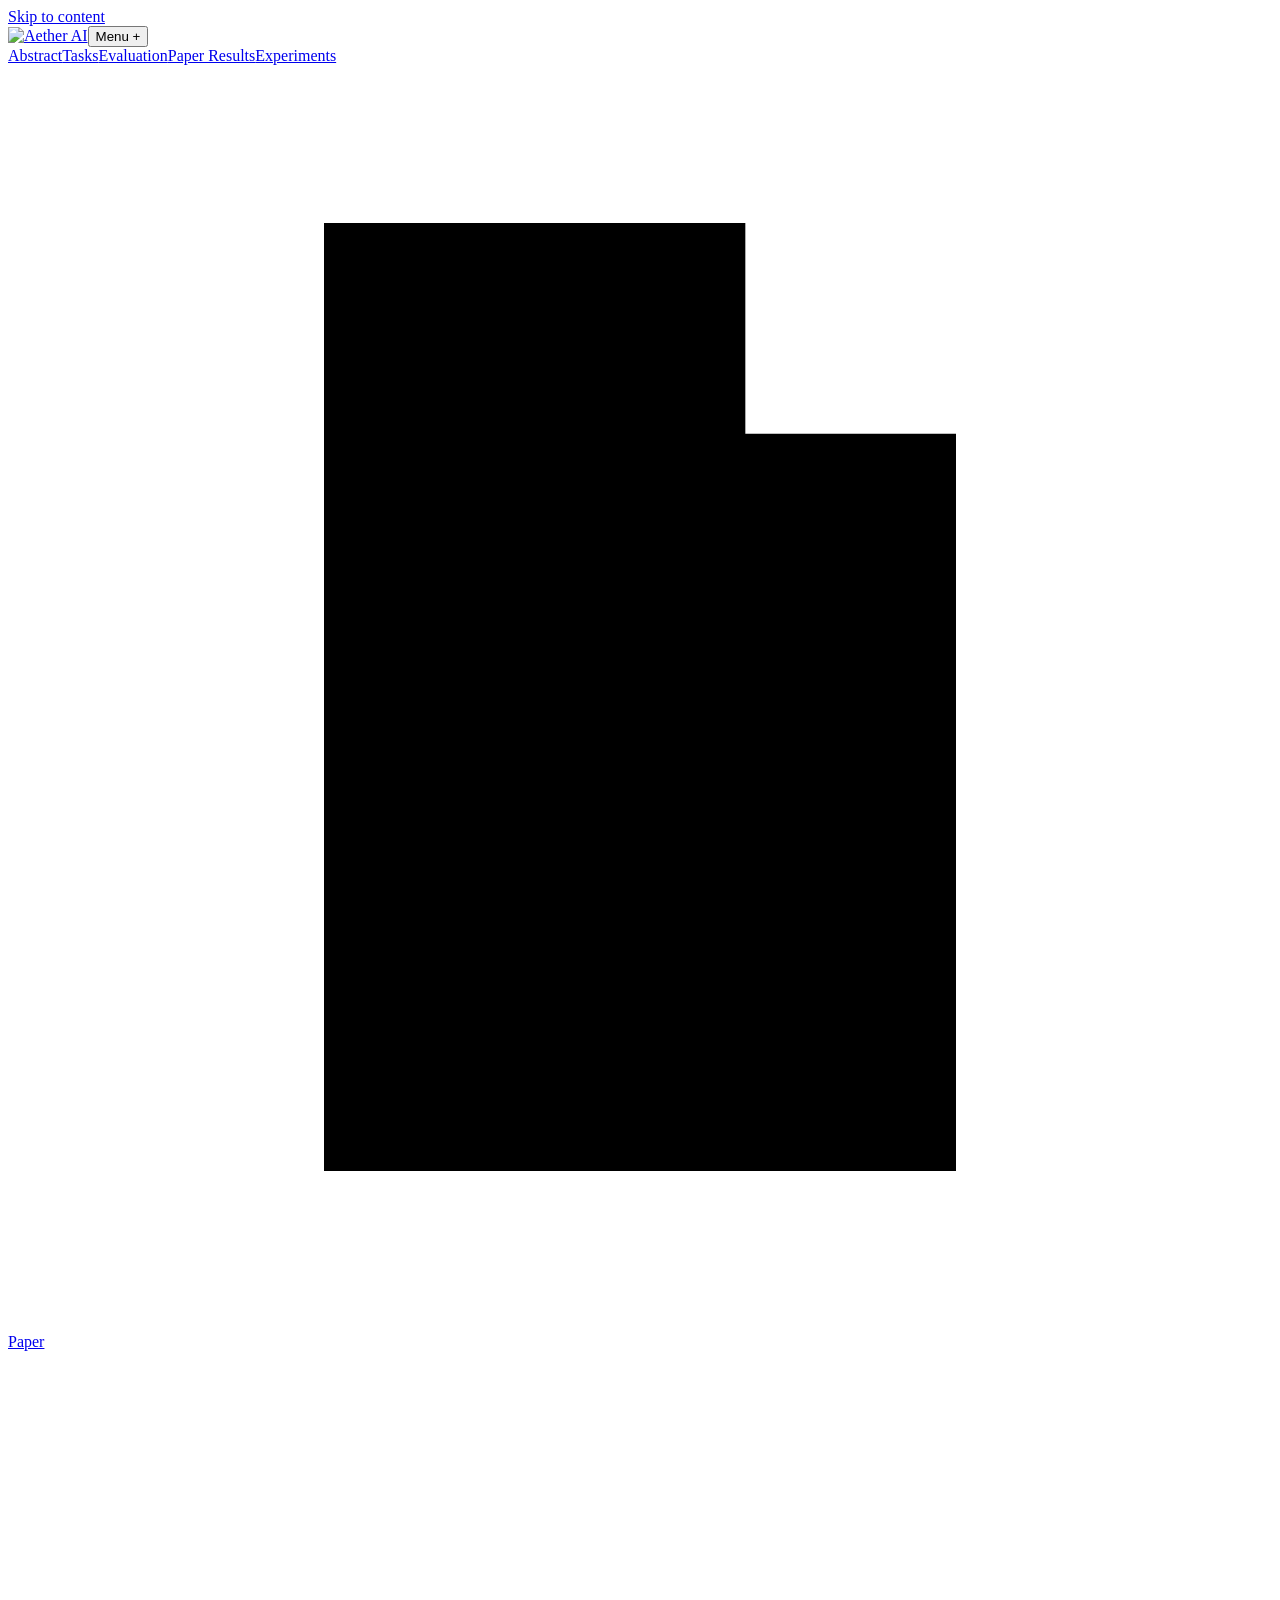
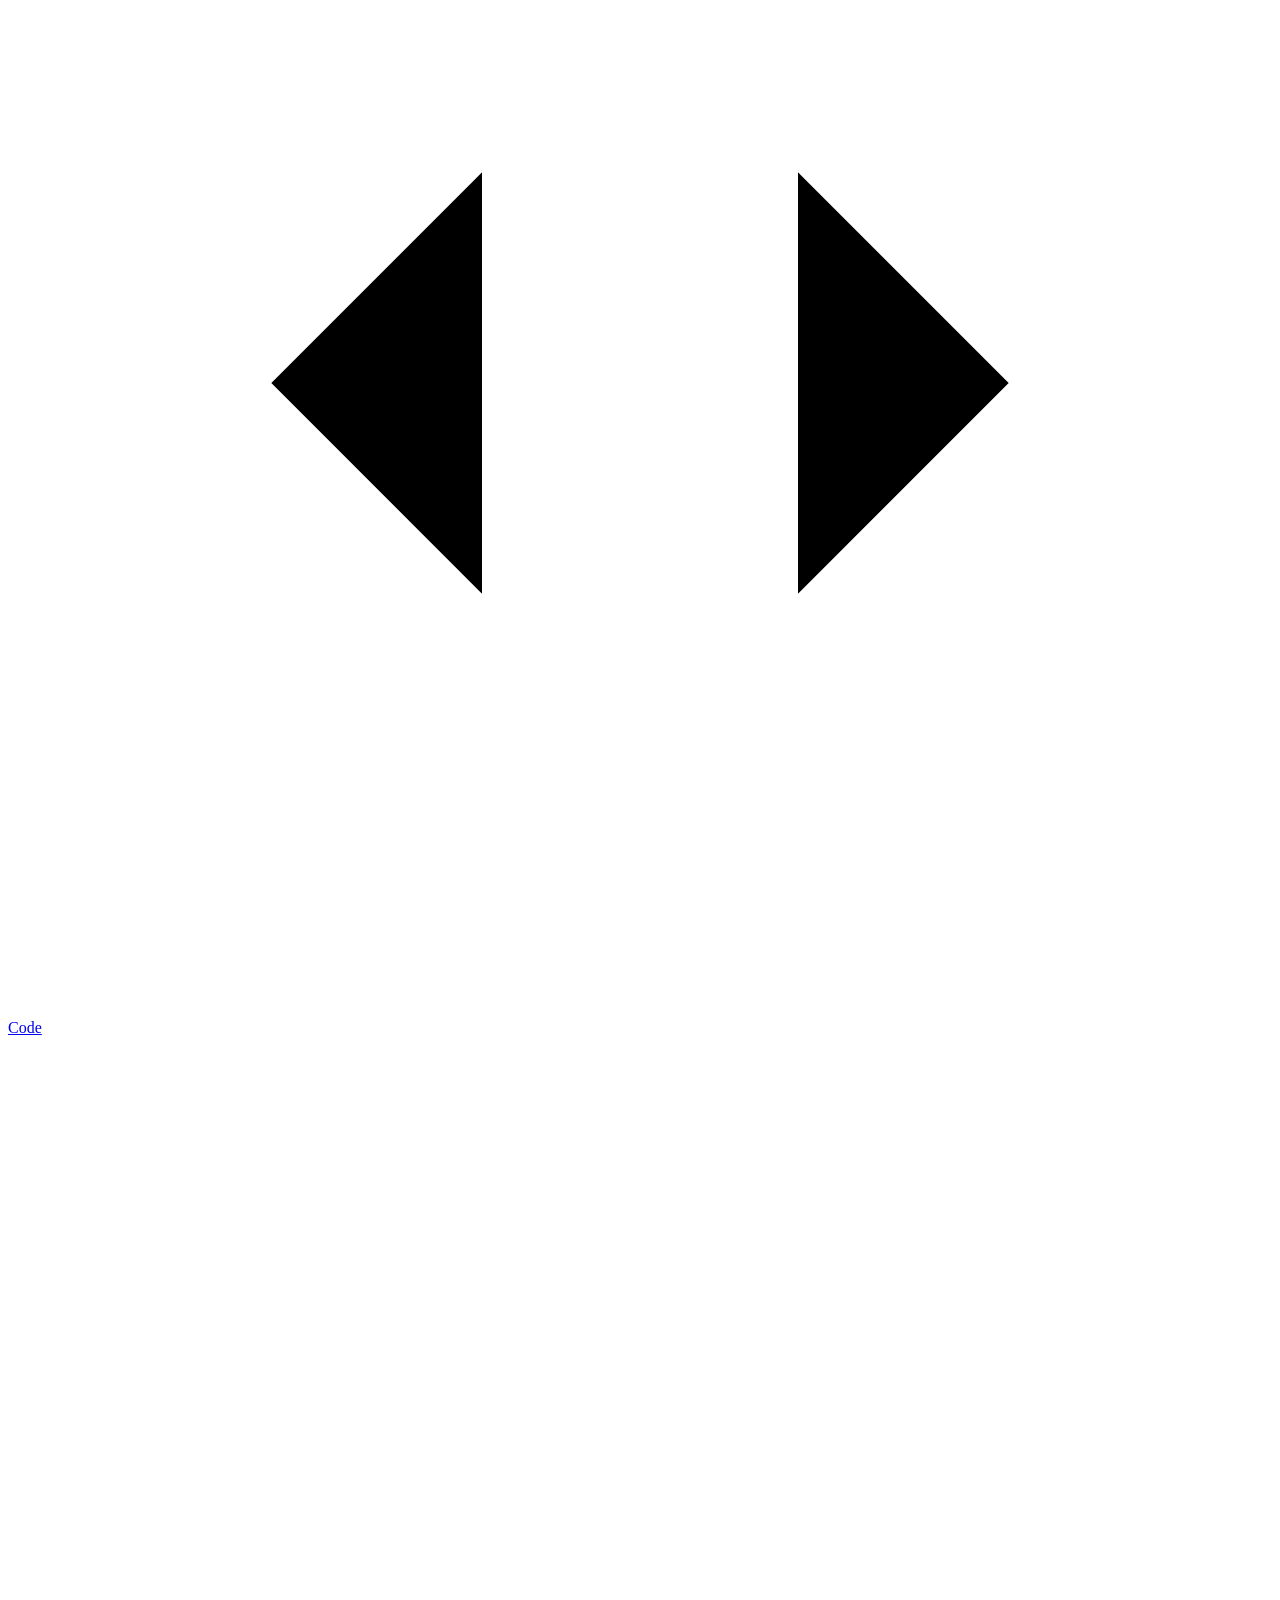
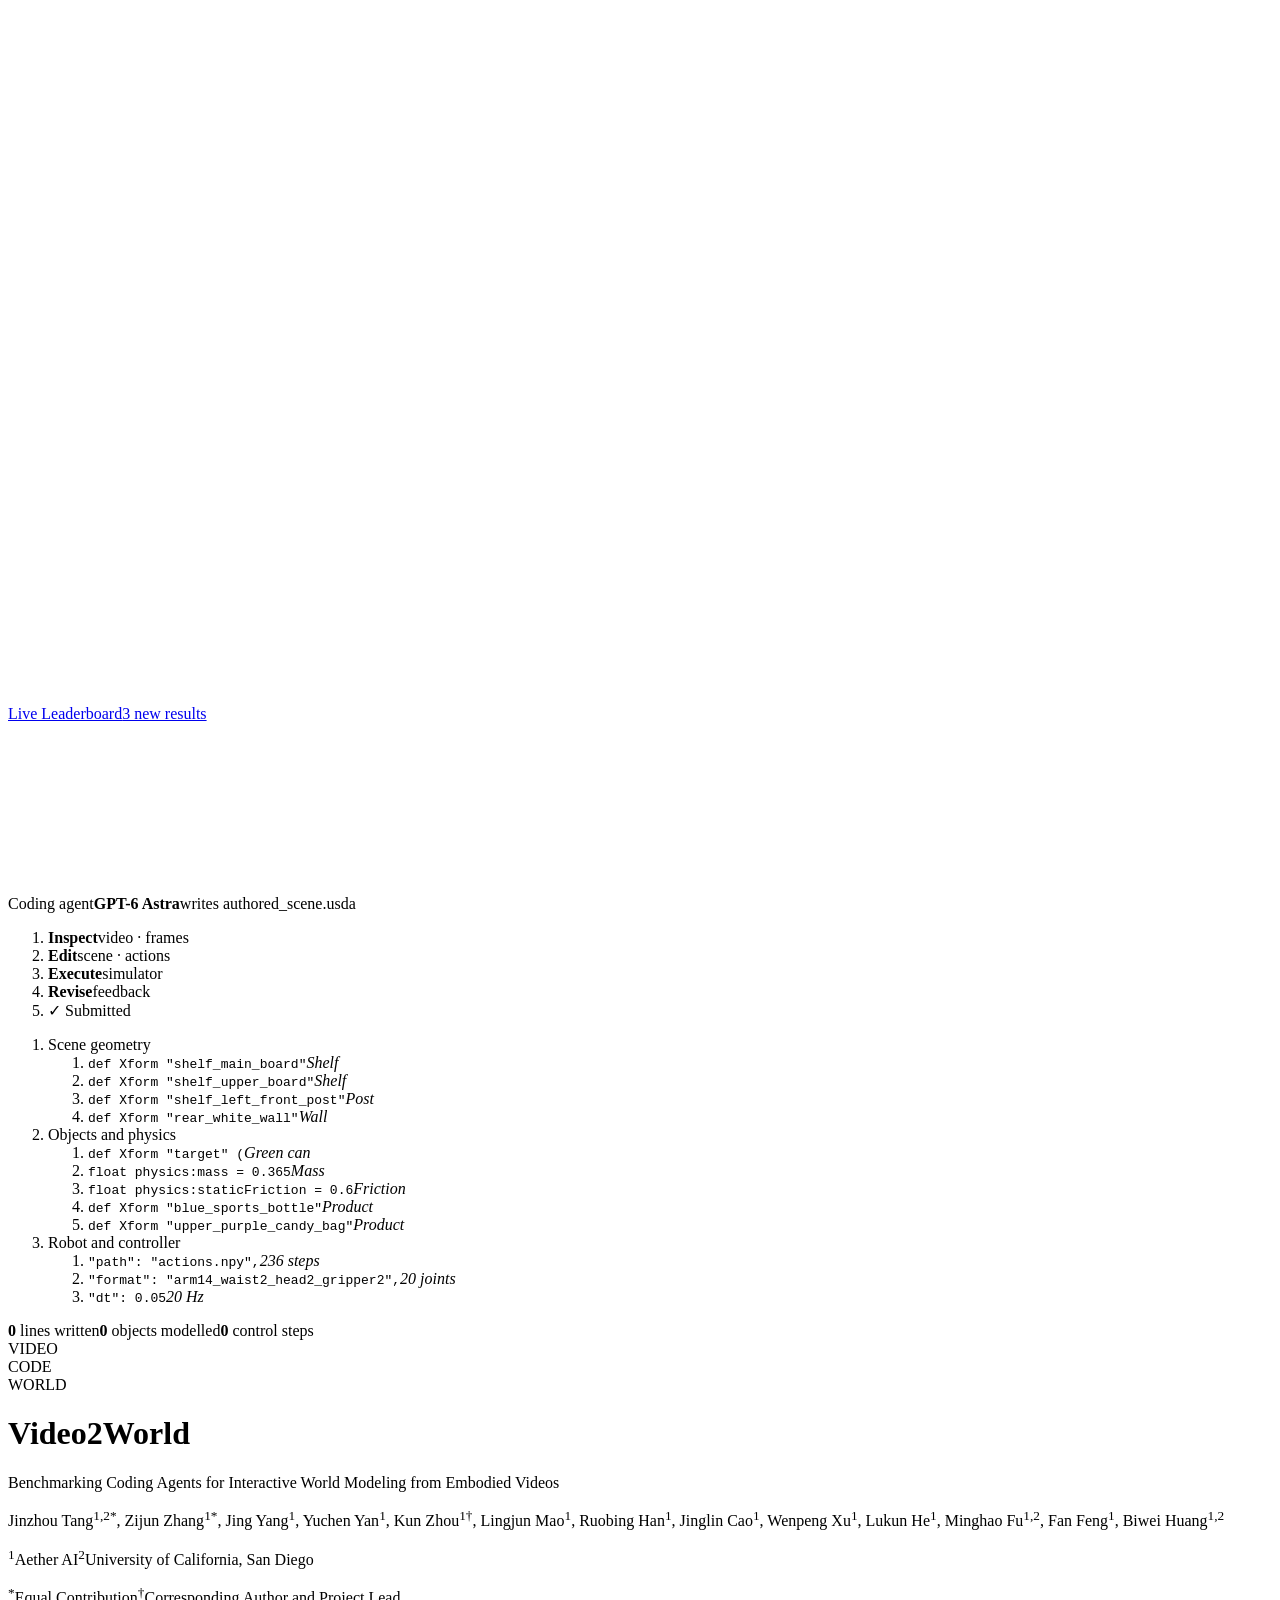
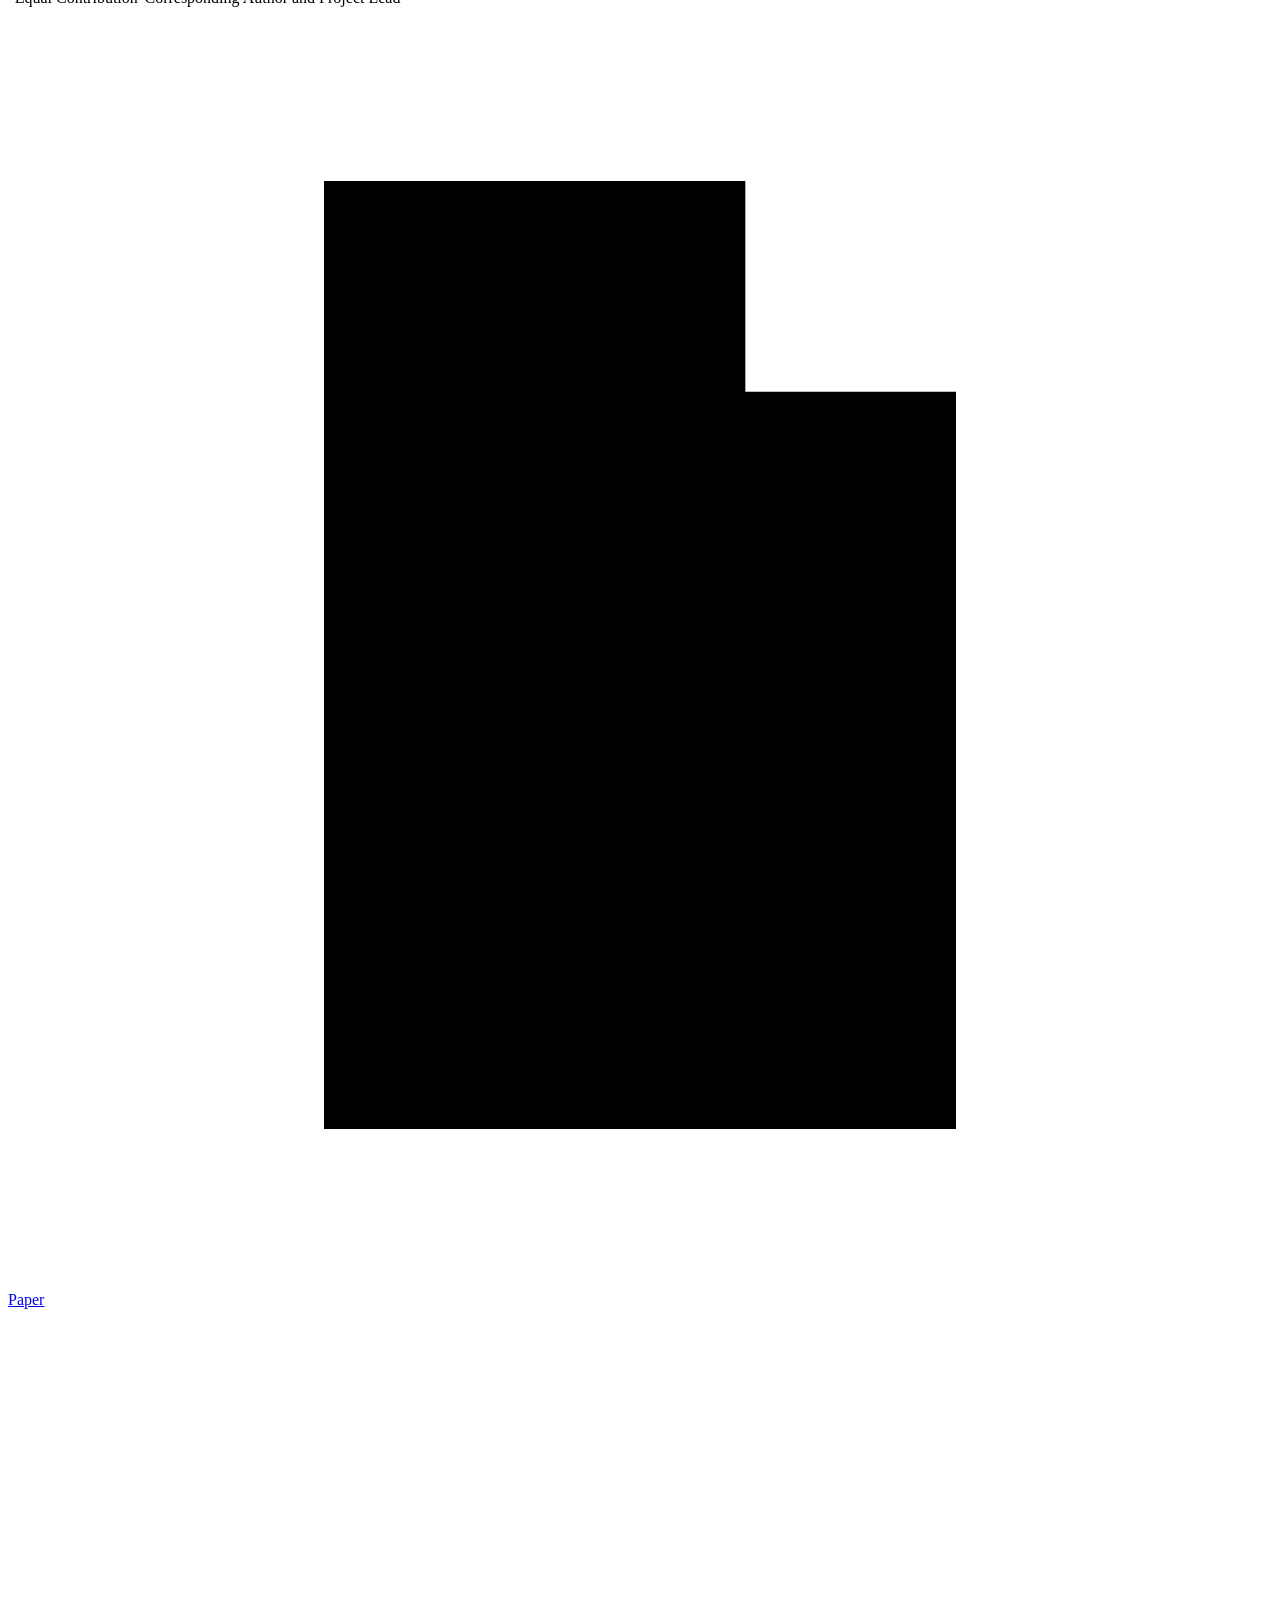
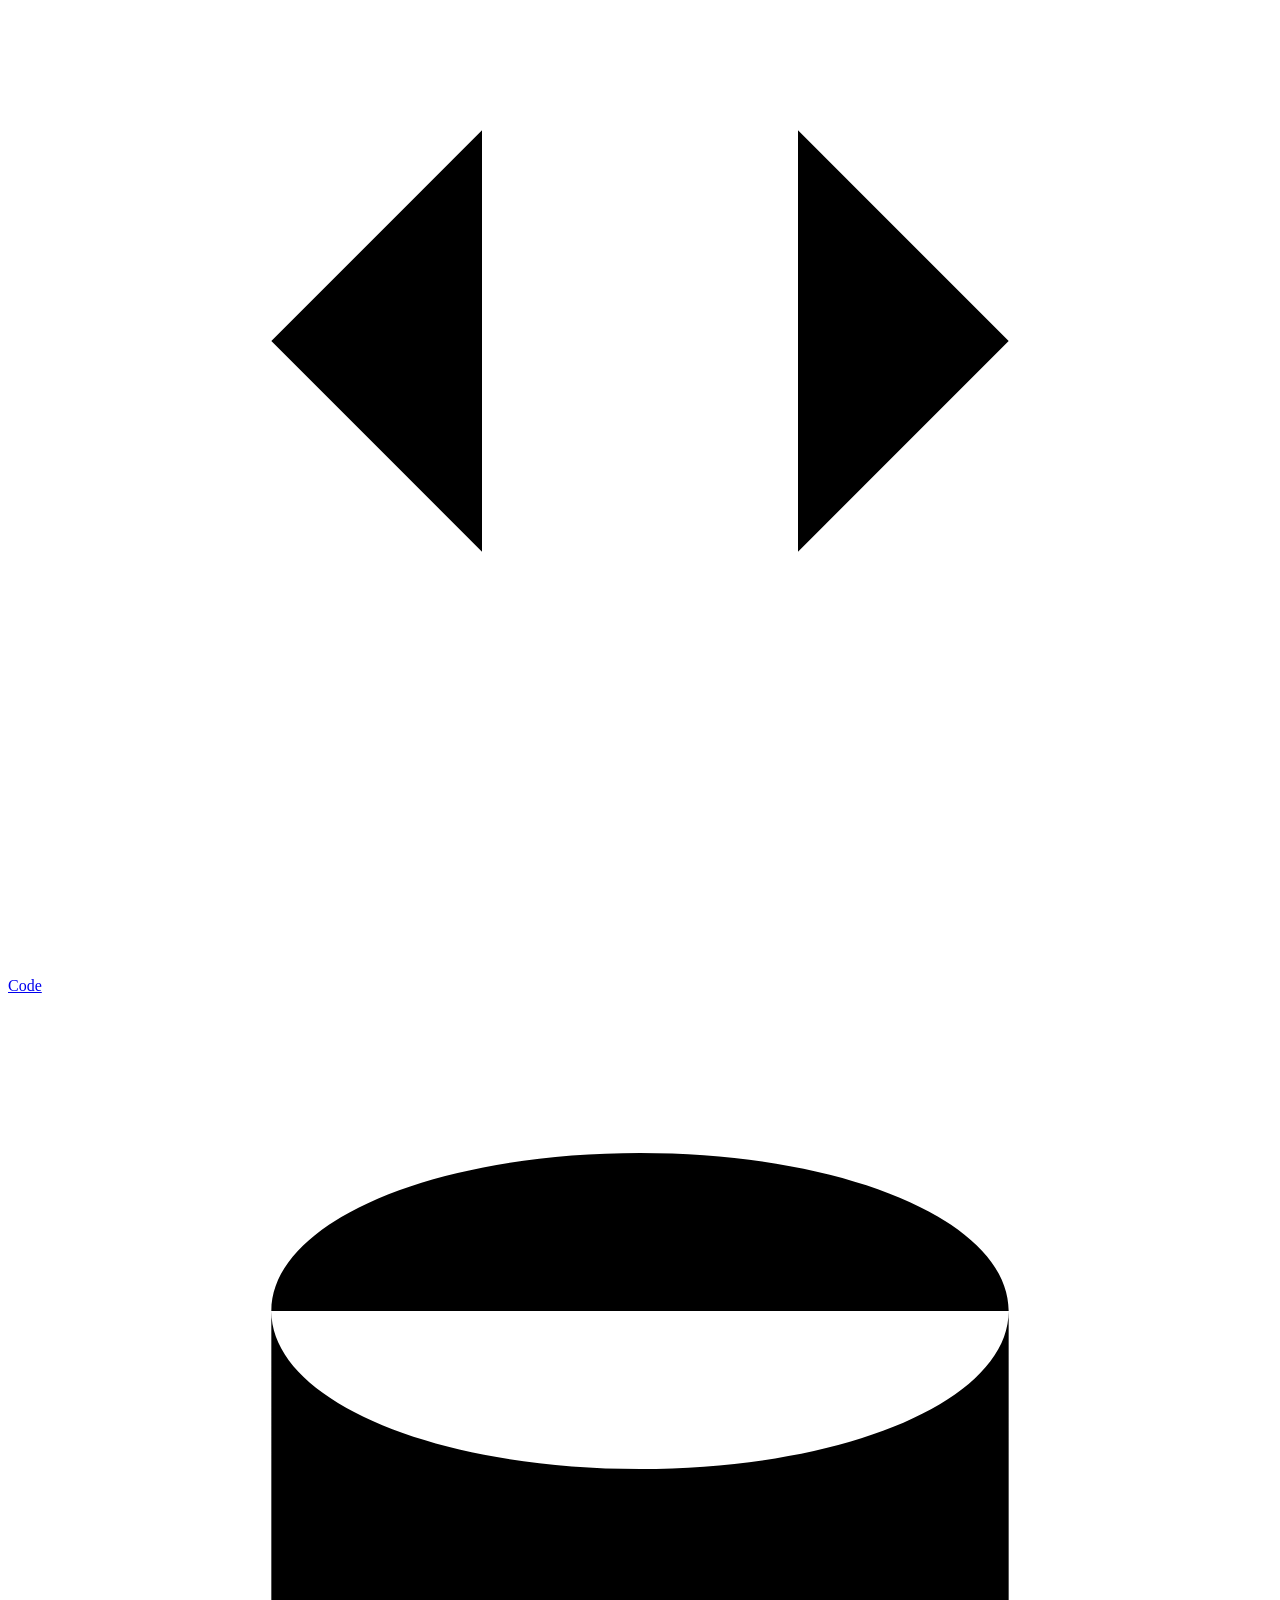
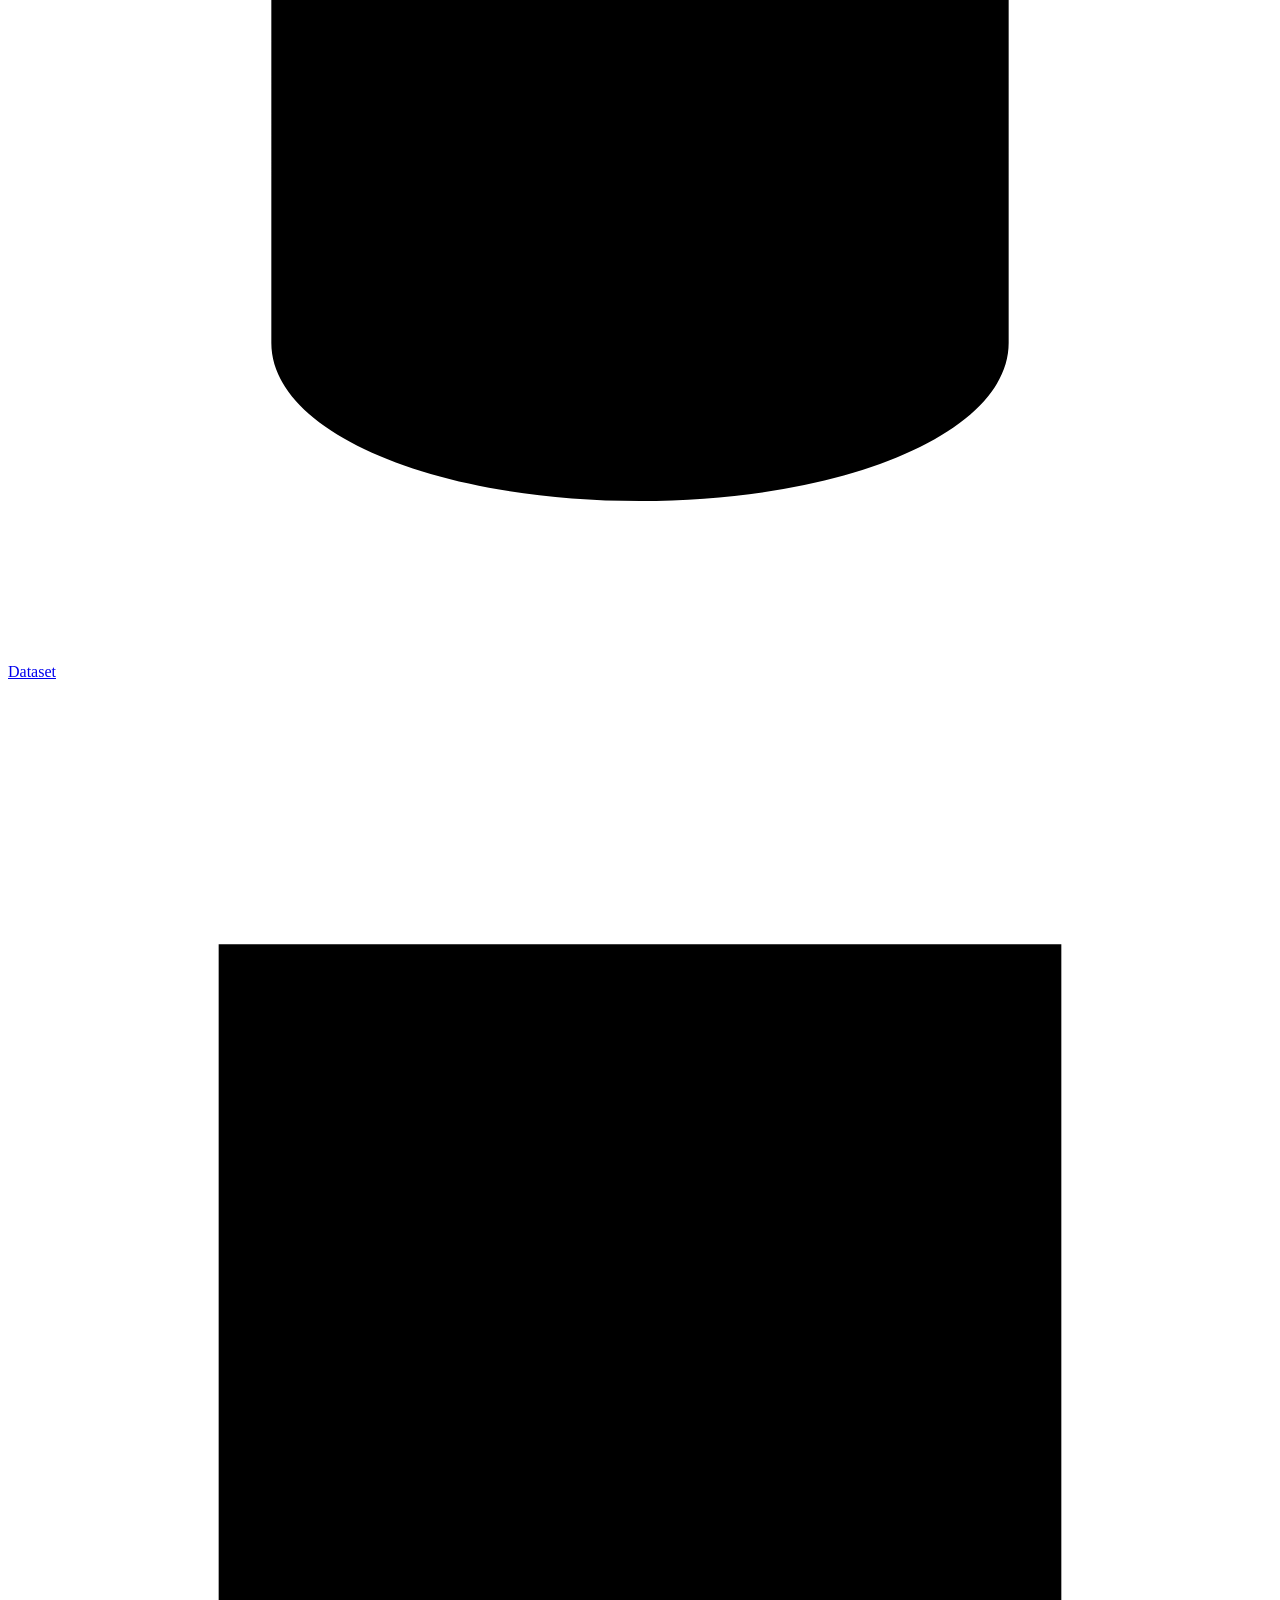
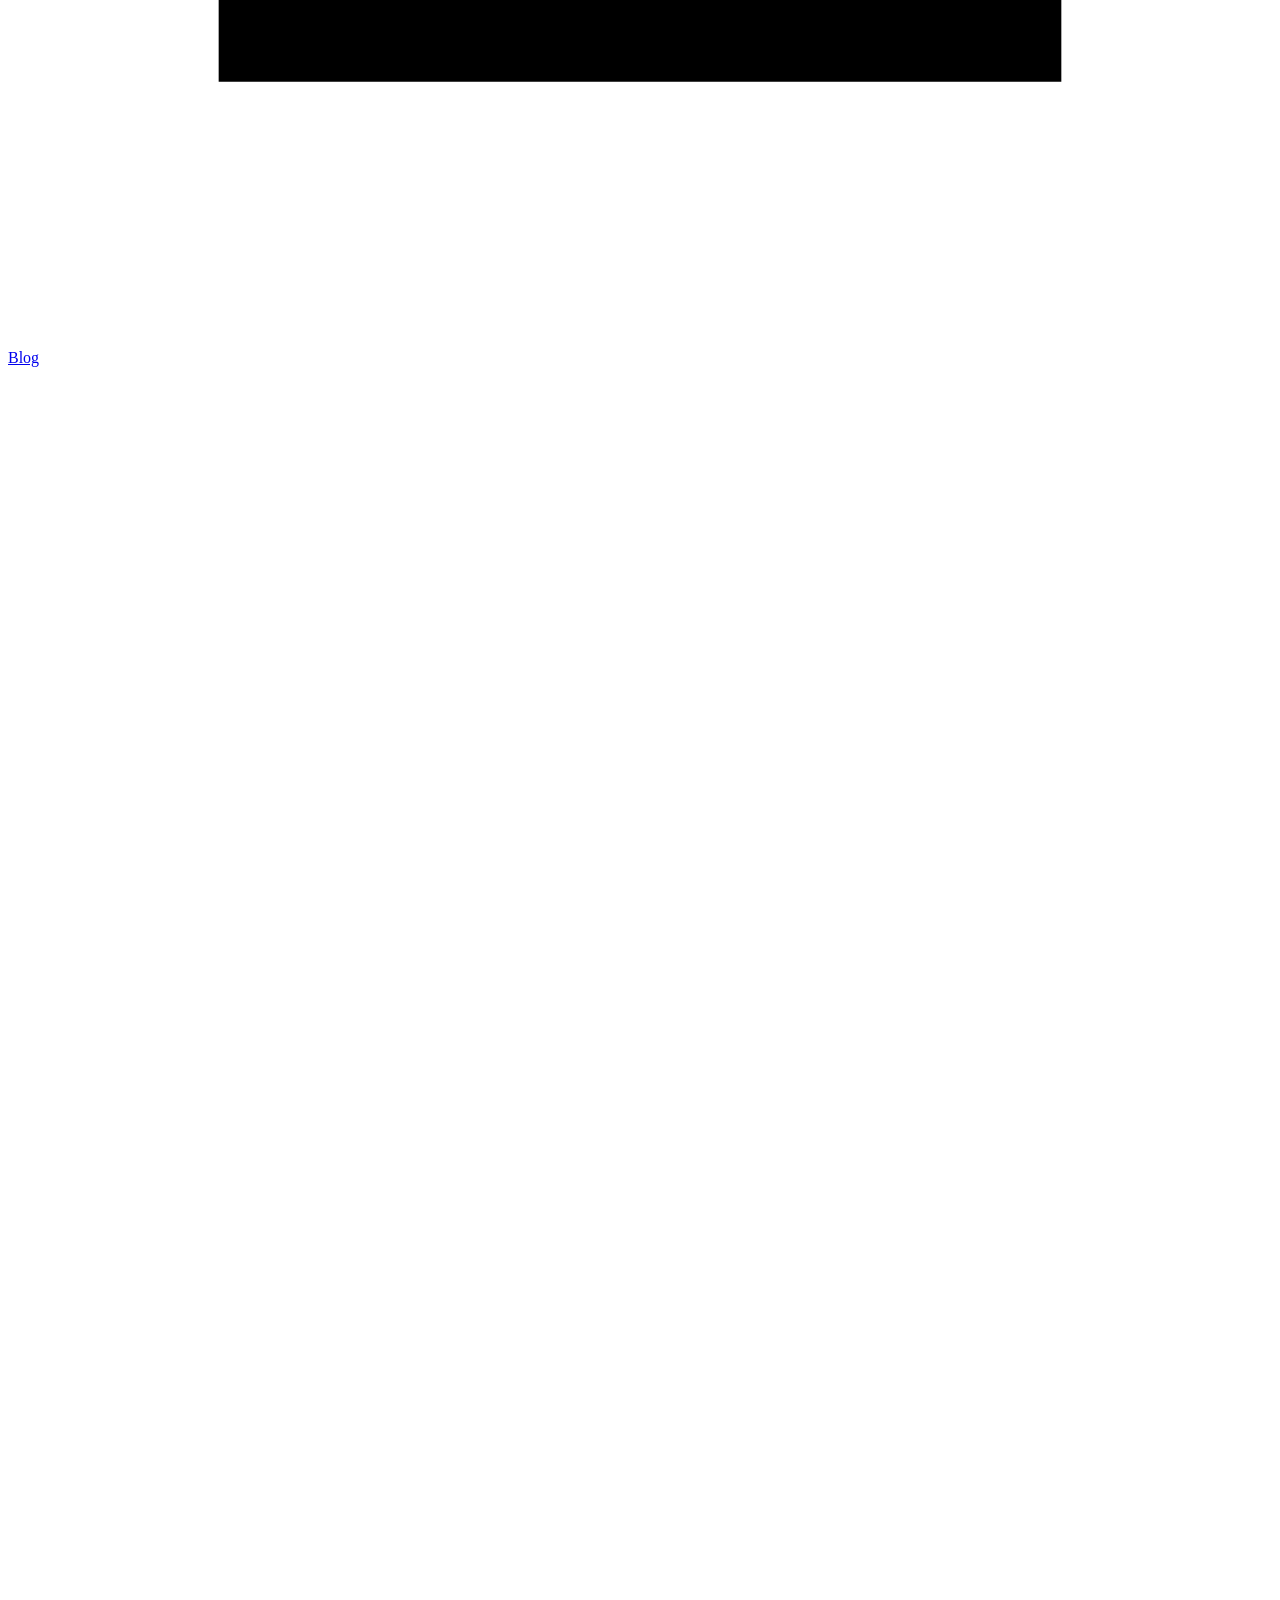
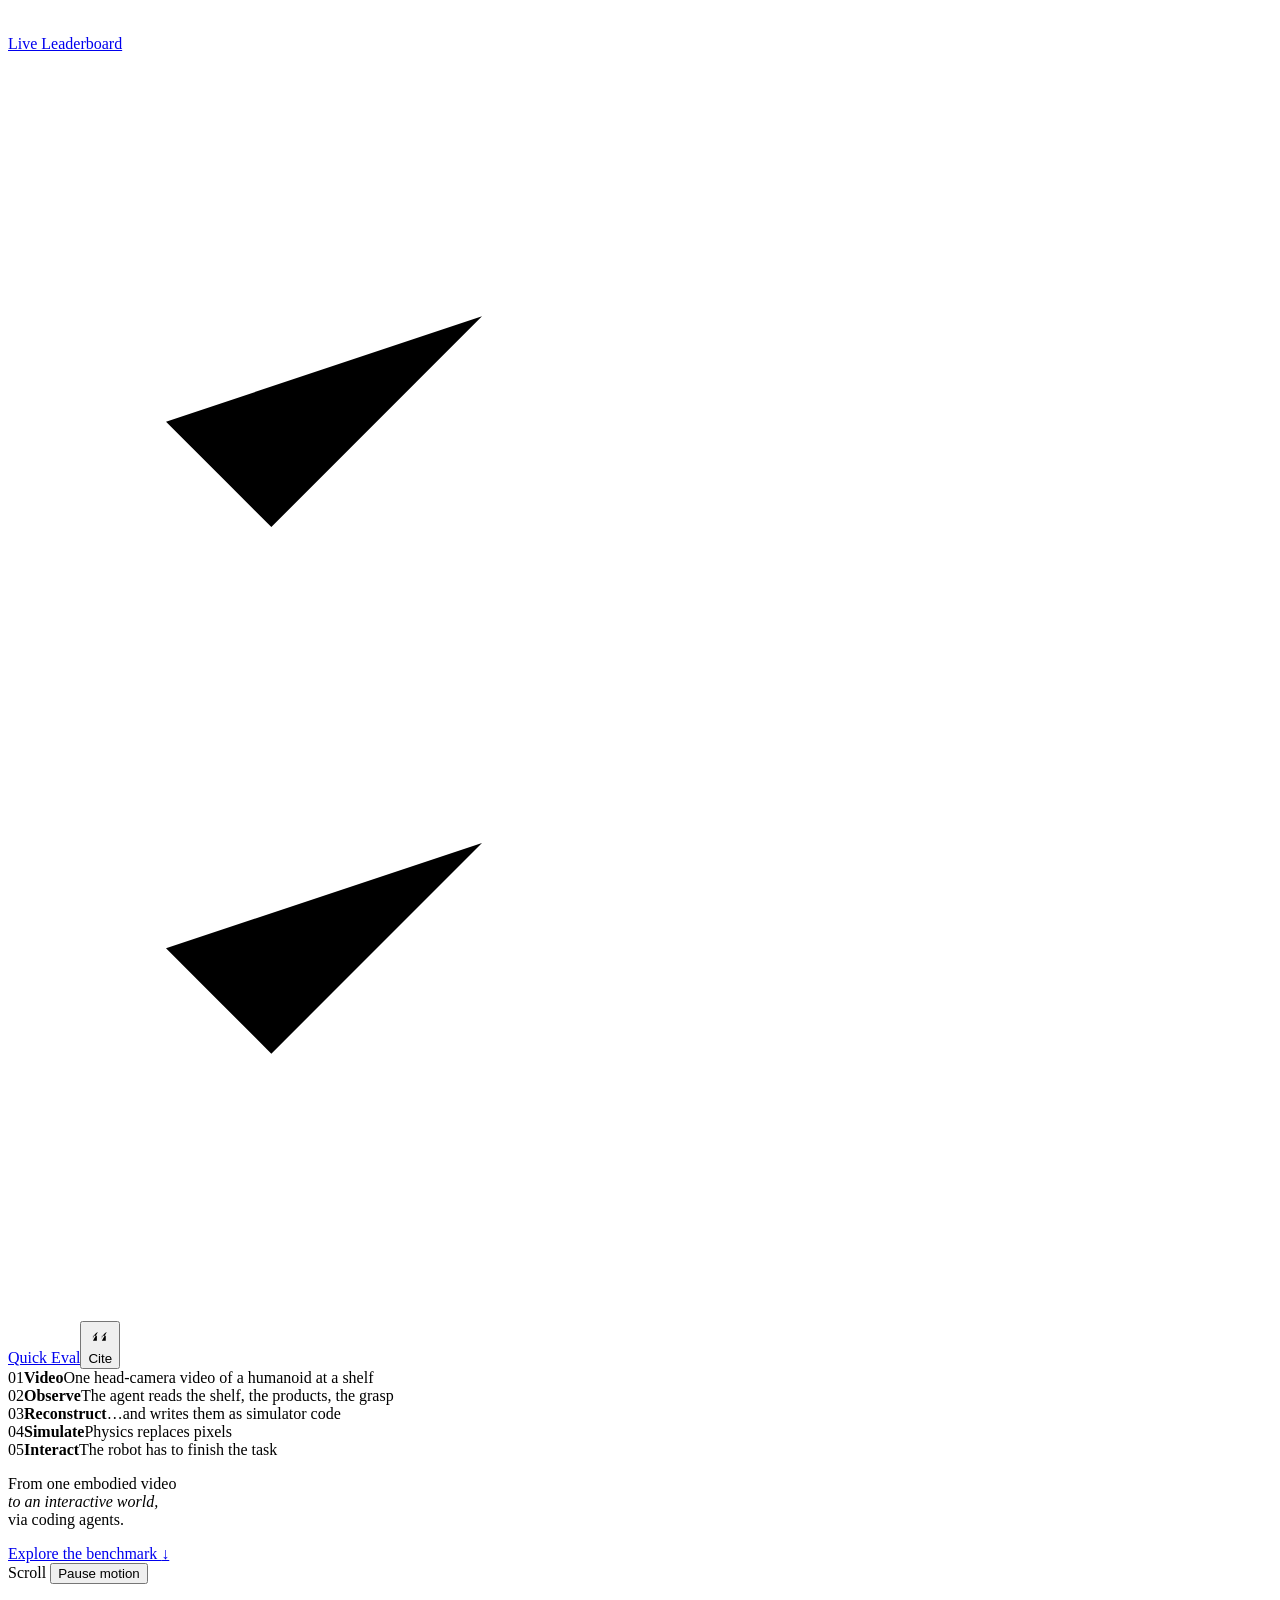
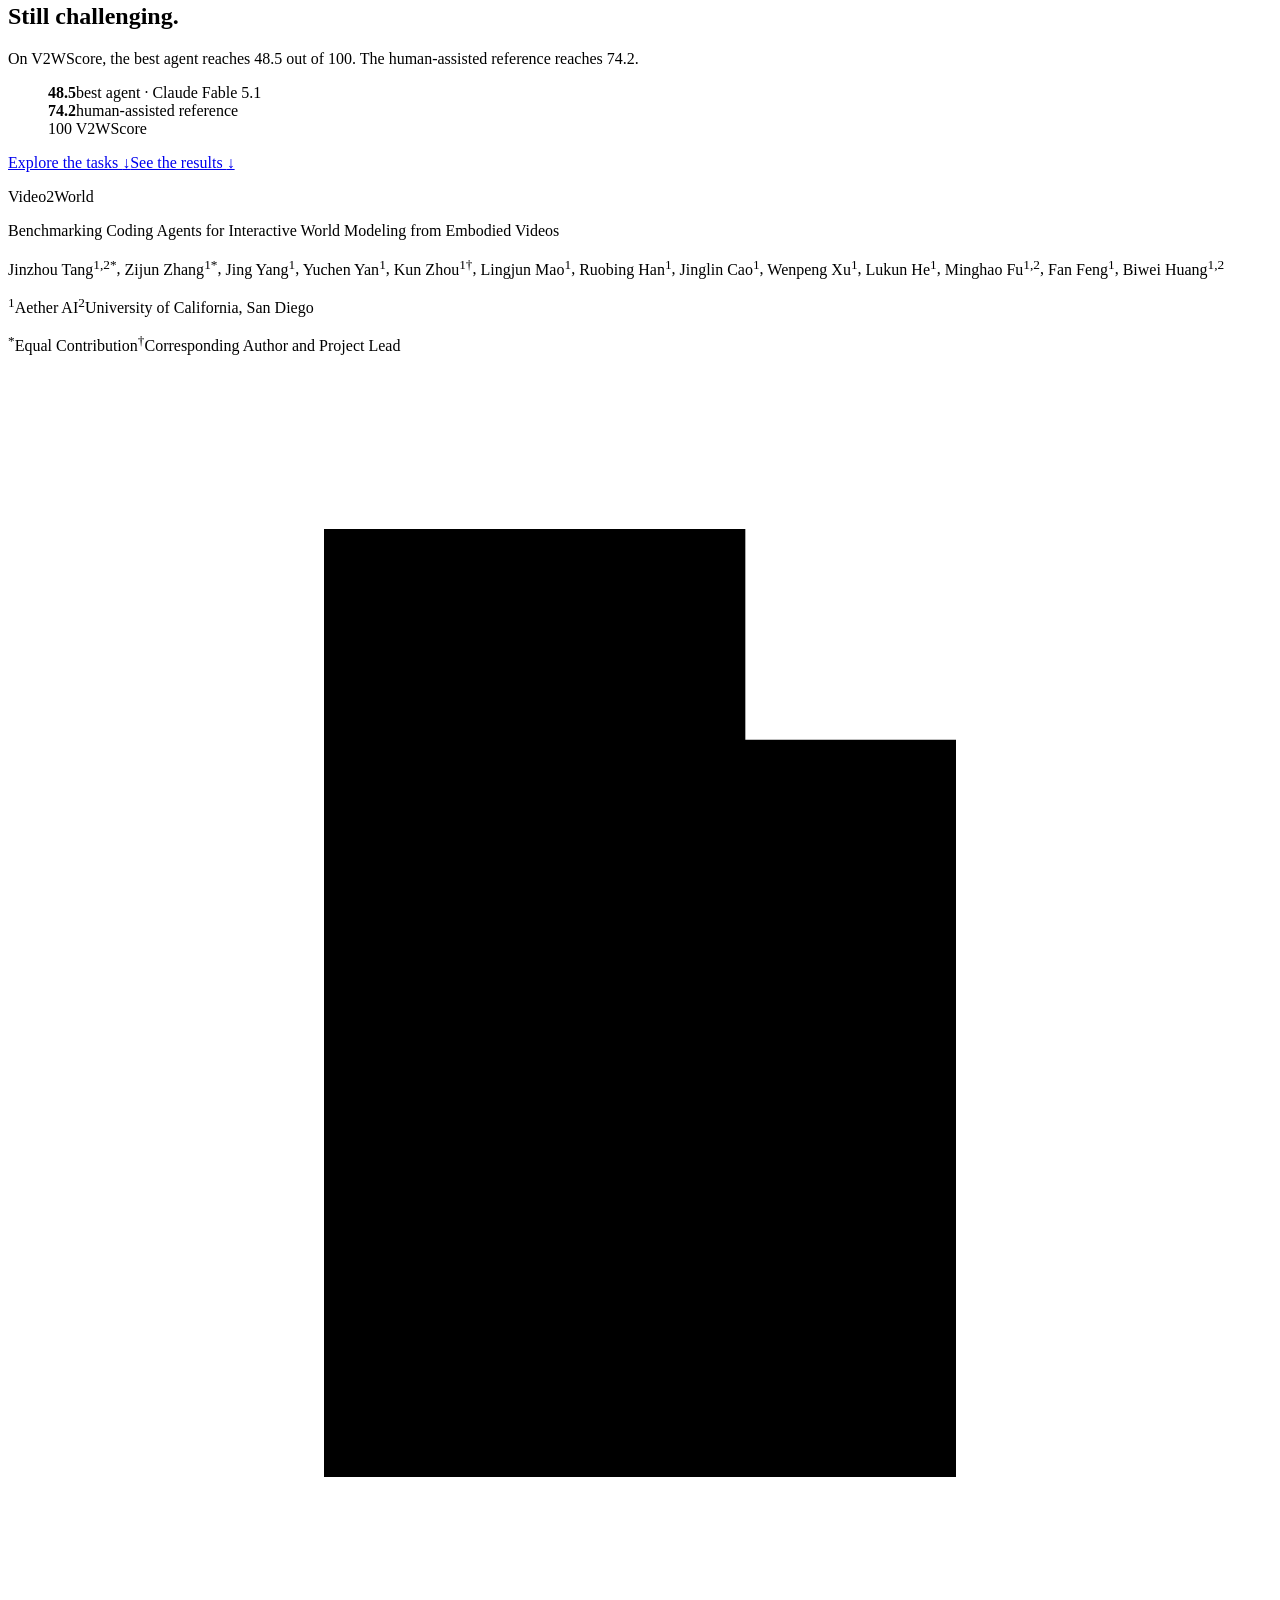
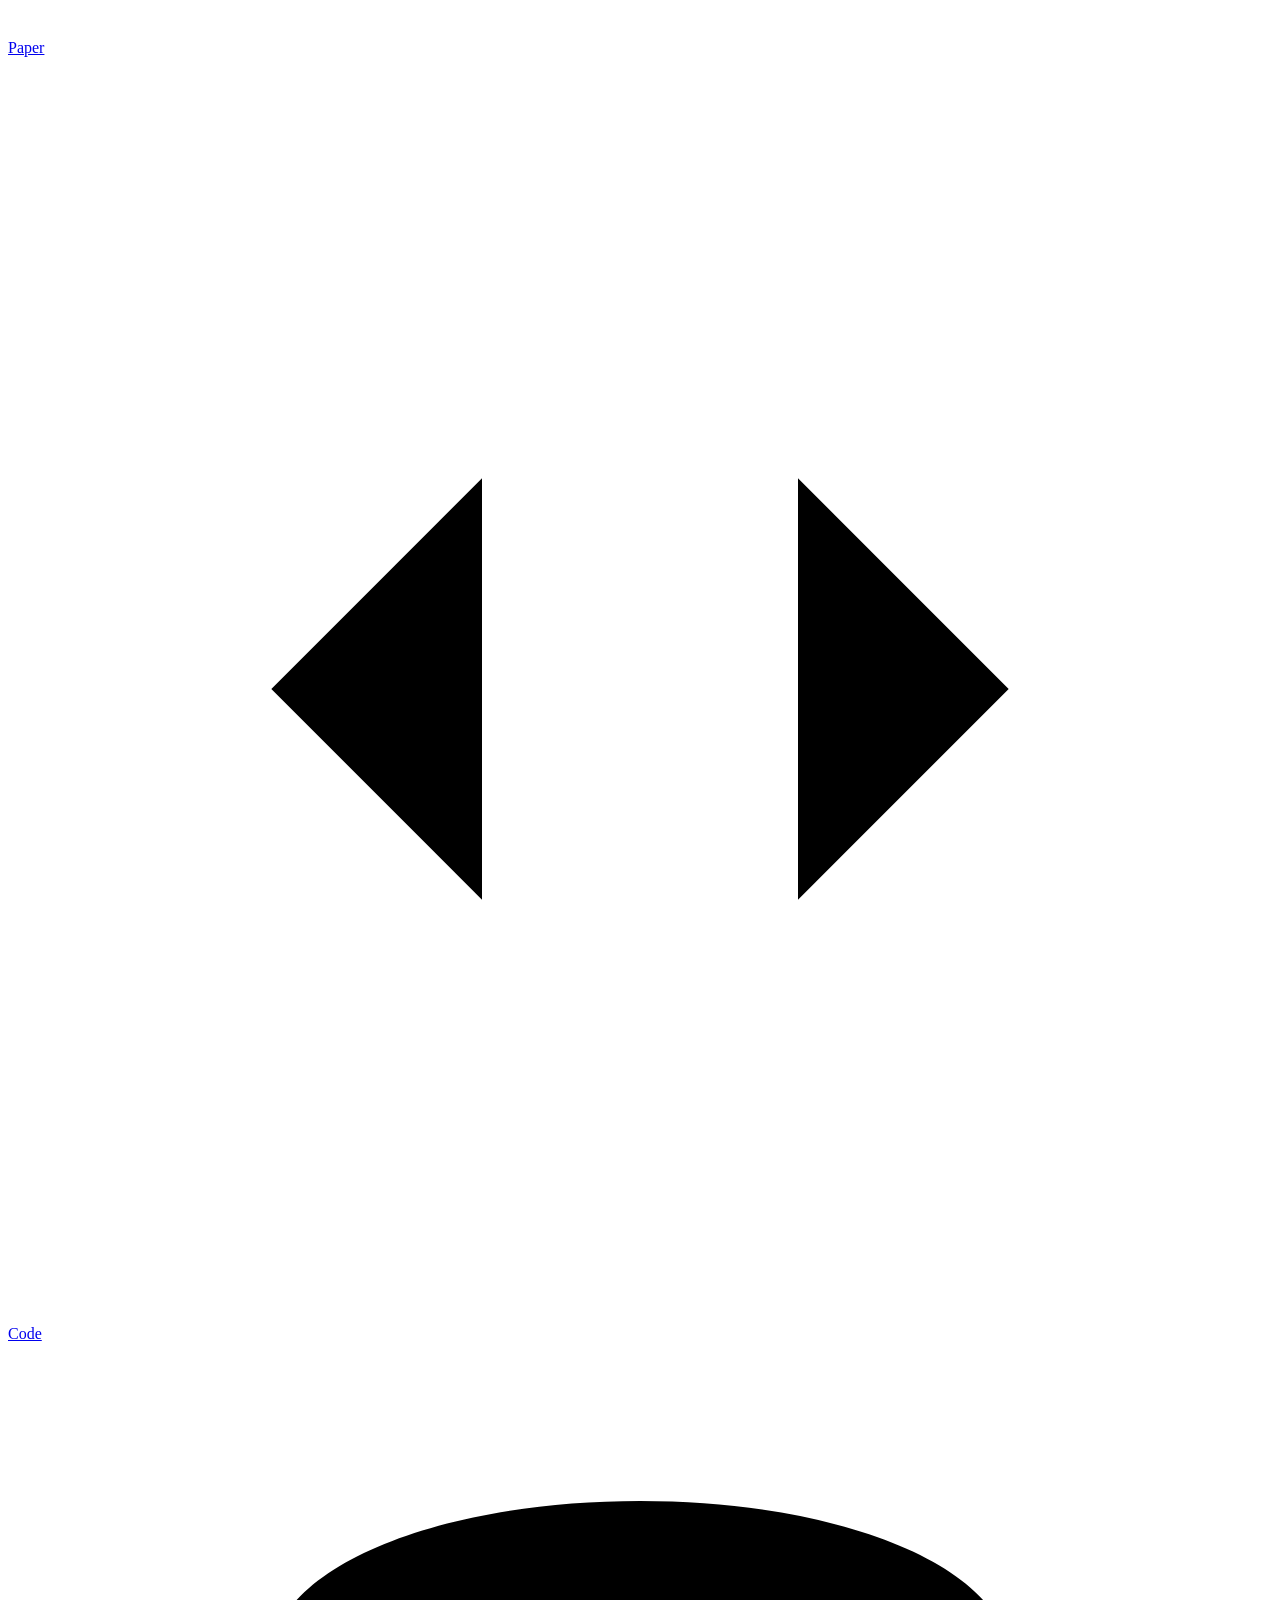
==== commit 4d2b6ed4: "Publish Video2World leaderboard and model news" ====
--- a/index.html
+++ b/index.html
@@ -4,7 +4,7 @@
           opacity: 1 !important;
           visibility: visible !important;
         }
-      </style></noscript><link rel="stylesheet" href="/Video2World/_astro/index.CTIrXtan.css"></head><body><a class="skip-link" href="#main">Skip to content</a><header class="site-header is-hidden"><div class="nav-inner"><a class="wordmark wordmark-logo" href="#home" aria-label="Aether AI, back to top"><img src="/Video2World/logos/aether-ai.png" alt="Aether AI" width="946" height="96" decoding="async"></a><button class="menu-toggle" aria-expanded="false" aria-controls="main-nav">Menu <span aria-hidden="true">+</span></button><nav id="main-nav" aria-label="Main navigation"><a href="#abstract" data-nav>Abstract</a><a href="#tasks" data-nav>Tasks</a><a href="#evaluation" data-nav>Evaluation</a><a href="#results" data-nav>Results</a><a href="#experiments" data-nav>Experiments</a><div class="nav-resources"><a href="https://arxiv.org/abs/2610.04432"><svg viewBox="0 0 24 24" aria-hidden="true"><path d="M6 3h8l4 4v14H6z M14 3v4h4 M9 12h6 M9 16h6"></path></svg>Paper</a><a href="https://github.com/AetherLabsAI/Video2World"><svg viewBox="0 0 24 24" aria-hidden="true"><path d="M9 8l-4 4 4 4 M15 8l4 4-4 4 M13 6l-2 12"></path></svg>Code</a><span class="nav-board is-soon" aria-label="Leaderboard: coming soon"><svg viewBox="0 0 24 24" aria-hidden="true"><path d="M5 20V11 M12 20V5 M19 20v-6 M3 20h18"></path></svg>Leaderboard<small>coming soon</small></span></div></nav></div></header><main id="main"><!-- Immersive part: one continuous scene behind the film and these sections. --><!--
+      </style></noscript><link rel="stylesheet" href="/Video2World/_astro/index.B5OaaYYA.css"></head><body><a class="skip-link" href="#main">Skip to content</a><header class="site-header is-hidden"><div class="nav-inner"><a class="wordmark wordmark-logo" href="#home" aria-label="Aether AI, back to top"><img src="/Video2World/logos/aether-ai.png" alt="Aether AI" width="946" height="96" decoding="async"></a><button class="menu-toggle" aria-expanded="false" aria-controls="main-nav">Menu <span aria-hidden="true">+</span></button><nav id="main-nav" aria-label="Main navigation"><a href="#abstract" data-nav>Abstract</a><a href="#tasks" data-nav>Tasks</a><a href="#evaluation" data-nav>Evaluation</a><a href="#results" data-nav>Paper Results</a><a href="#experiments" data-nav>Experiments</a><div class="nav-resources"><a href="https://arxiv.org/abs/2610.04432"><svg viewBox="0 0 24 24" aria-hidden="true"><path d="M6 3h8l4 4v14H6z M14 3v4h4 M9 12h6 M9 16h6"></path></svg>Paper</a><a href="https://github.com/AetherLabsAI/Video2World"><svg viewBox="0 0 24 24" aria-hidden="true"><path d="M9 8l-4 4 4 4 M15 8l4 4-4 4 M13 6l-2 12"></path></svg>Code</a><a class="nav-board" href="/Video2World/leaderboard/" aria-label="Live Leaderboard: 3 new results"><svg viewBox="0 0 24 24" aria-hidden="true"><path d="M5 20V11 M12 20V5 M19 20v-6 M3 20h18"></path></svg>Live Leaderboard<span class="nav-board-news" aria-hidden="true"><i></i>3 new results</span></a></div></nav></div></header><main id="main"><!-- Immersive part: one continuous scene behind the film and these sections. --><!--
   .cine wraps the whole immersive part of the page:
     .cine-stage   sticky 100vh scene, shared by the film and every slotted section
     .cine-track   pulled up over the stage; holds the film spacer (#home) and the
@@ -13,8 +13,8 @@
            as both clips), on a dark ground over the real clip; a scan line then wipes it away
            to the rendered world underneath. --><div class="cine-build" data-cine-build aria-hidden="true"><img class="cine-build-layer" data-cine-build-layer="0" src="/Video2World/video/cinematic/shelf-line-structure.webp" alt="" decoding="async"><img class="cine-build-layer" data-cine-build-layer="1" src="/Video2World/video/cinematic/shelf-line-products.webp" alt="" decoding="async"><img class="cine-build-layer" data-cine-build-layer="2" src="/Video2World/video/cinematic/shelf-line-robot.webp" alt="" decoding="async"><i class="cine-scan" data-cine-scan></i></div></div><!-- The agent's code inside its loop (inspect → edit → execute → revise): one pass per code
          group; during EDIT the group's lines type out and its line-art layer is drawn. Leaves as
-         the world takes over. --><div class="cine-code" data-cine-code aria-hidden="true"><div class="cine-code-head"><span class="cine-code-kicker">Coding agent</span><strong>GPT-6 Astra</strong><span class="cine-code-file">writes authored_scene.usda</span></div><div class="cine-loop" data-cine-loop data-step="-1"><ol class="cine-loop-steps"><li data-loop-step="0"><b>Inspect</b><span>video · frames</span></li><li data-loop-step="1"><b>Edit</b><span>scene · actions</span></li><li data-loop-step="2"><b>Execute</b><span>simulator</span></li><li data-loop-step="3"><b>Revise</b><span>feedback</span></li><li class="cine-loop-done">✓ Submitted</li></ol><div class="cine-loop-passes"><i data-cine-pass="0"></i><i data-cine-pass="1"></i><i data-cine-pass="2"></i></div></div><ol class="cine-code-groups"><li class="cine-code-group" data-cine-code-group="0"><span class="cine-code-check">Scene geometry</span><ol class="cine-code-lines"><li class="cine-code-line" data-cine-code-line><code><span class="tk-k">def</span> <span class="tk-k">Xform</span> <span class="tk-s">&quot;shelf_main_board&quot;</span></code><em>Shelf</em></li><li class="cine-code-line" data-cine-code-line><code><span class="tk-k">def</span> <span class="tk-k">Xform</span> <span class="tk-s">&quot;shelf_upper_board&quot;</span></code><em>Shelf</em></li><li class="cine-code-line" data-cine-code-line><code><span class="tk-k">def</span> <span class="tk-k">Xform</span> <span class="tk-s">&quot;shelf_left_front_post&quot;</span></code><em>Post</em></li><li class="cine-code-line" data-cine-code-line><code><span class="tk-k">def</span> <span class="tk-k">Xform</span> <span class="tk-s">&quot;rear_white_wall&quot;</span></code><em>Wall</em></li></ol></li><li class="cine-code-group" data-cine-code-group="1"><span class="cine-code-check">Objects and physics</span><ol class="cine-code-lines"><li class="cine-code-line" data-cine-code-line><code><span class="tk-k">def</span> <span class="tk-k">Xform</span> <span class="tk-s">&quot;target&quot;</span> (</code><em>Green can</em></li><li class="cine-code-line" data-cine-code-line><code><span class="tk-k">float</span> physics:mass = <span class="tk-n">0.365</span></code><em>Mass</em></li><li class="cine-code-line" data-cine-code-line><code><span class="tk-k">float</span> physics:staticFriction = <span class="tk-n">0.6</span></code><em>Friction</em></li><li class="cine-code-line" data-cine-code-line><code><span class="tk-k">def</span> <span class="tk-k">Xform</span> <span class="tk-s">&quot;blue_sports_bottle&quot;</span></code><em>Product</em></li><li class="cine-code-line" data-cine-code-line><code><span class="tk-k">def</span> <span class="tk-k">Xform</span> <span class="tk-s">&quot;upper_purple_candy_bag&quot;</span></code><em>Product</em></li></ol></li><li class="cine-code-group" data-cine-code-group="2"><span class="cine-code-check">Robot and controller</span><ol class="cine-code-lines"><li class="cine-code-line" data-cine-code-line><code><span class="tk-s">&quot;path&quot;</span>: <span class="tk-s">&quot;actions.npy&quot;</span>,</code><em>236 steps</em></li><li class="cine-code-line" data-cine-code-line><code><span class="tk-s">&quot;format&quot;</span>: <span class="tk-s">&quot;arm14_waist2_head2_gripper2&quot;</span>,</code><em>20 joints</em></li><li class="cine-code-line" data-cine-code-line><code><span class="tk-s">&quot;dt&quot;</span>: <span class="tk-n">0.05</span></code><em>20 Hz</em></li></ol></li></ol><div class="cine-code-status"><span><b data-cine-count="1200">0</b> lines written</span><span><b data-cine-count="39">0</b> objects modelled</span><span><b data-cine-count="236">0</b> control steps</span></div></div><!-- CSS fog: used by the non-WebGL fallback (the shader draws its own fog). --><div class="cine-fog" data-cine-fog aria-hidden="true"></div><!-- Large typography at three depths; each layer gets its own pointer parallax. --><div class="cine-words" aria-hidden="true"><div class="cine-layer" data-depth="far"><span class="cine-word cine-word-0" data-cine-word="0">VIDEO</span></div><div class="cine-layer" data-depth="mid"><span class="cine-word cine-word-1" data-cine-word="1">CODE</span></div><div class="cine-layer" data-depth="near"><span class="cine-word cine-word-2" data-cine-word="2">WORLD</span></div></div><div class="cine-scrim" data-cine-scrim aria-hidden="true"></div><!-- Opening title card: everything a reader needs is visible at load. --><div class="cine-hero" data-cine-hero><h1 id="hero-title">Video2World</h1><p class="hero-subtitle">Benchmarking Coding Agents for Interactive World Modeling from Embodied Videos</p><p class="hero-authors"><span class="author">Jinzhou Tang<sup>1,2*</sup></span>, <span class="author">Zijun Zhang<sup>1*</sup></span>, <span class="author">Jing Yang<sup>1</sup></span>, <span class="author">Yuchen Yan<sup>1</sup></span>, <span class="author">Kun Zhou<sup>1†</sup></span>, <span class="author">Lingjun Mao<sup>1</sup></span>, <span class="author">Ruobing Han<sup>1</sup></span>, <span class="author">Jinglin Cao<sup>1</sup></span>, <span class="author">Wenpeng Xu<sup>1</sup></span>, <span class="author">Lukun He<sup>1</sup></span>, <span class="author">Minghao Fu<sup>1,2</sup></span>, <span class="author">Fan Feng<sup>1</sup></span>, <span class="author">Biwei Huang<sup>1,2</sup></span></p><p class="hero-affiliations"><span><sup>1</sup>Aether AI</span><span><sup>2</sup>University of California, San Diego</span></p><p class="hero-notes"><span><sup>*</sup>Equal Contribution</span><span><sup>†</sup>Corresponding Author and Project Lead</span></p><div class="hero-actions"><a class="hero-button" href="https://arxiv.org/abs/2610.04432"><svg viewBox="0 0 24 24" aria-hidden="true"><path d="M6 3h8l4 4v14H6z M14 3v4h4 M9 12h6 M9 16h6"></path></svg>Paper</a><a class="hero-button" href="https://github.com/AetherLabsAI/Video2World"><svg viewBox="0 0 24 24" aria-hidden="true"><path d="M9 8l-4 4 4 4 M15 8l4 4-4 4 M13 6l-2 12"></path></svg>Code</a><a class="hero-button" href="https://huggingface.co/datasets/AetherLabs-AI/Video2World"><svg viewBox="0 0 24 24" aria-hidden="true"><path d="M5 6c0-1.7 3.1-3 7-3s7 1.3 7 3-3.1 3-7 3-7-1.3-7-3z M5 6v12c0 1.7 3.1 3 7 3s7-1.3 7-3V6 M5 12c0 1.7 3.1 3 7 3s7-1.3 7-3"></path></svg>Dataset</a><span class="hero-button unavailable is-featured" aria-label="Leaderboard: forthcoming"><svg viewBox="0 0 24 24" aria-hidden="true"><path d="M5 20V11 M12 20V5 M19 20v-6 M3 20h18"></path></svg>Leaderboard<span class="soon">Coming soon</span></span><span class="hero-button unavailable" aria-label="One-click Eval: forthcoming"><svg viewBox="0 0 24 24" aria-hidden="true"><path d="M3 7l2 2 4-4 M13 6h8 M3 17l2 2 4-4 M13 18h8"></path></svg>One-click Eval<span class="soon">Soon</span></span><button type="button" class="hero-button" data-open-cite aria-haspopup="dialog"><svg viewBox="0 0 24 24" aria-hidden="true"><path d="M5 17c0-4 1-7 5-9 M5 17h4v-5H5 M14 17c0-4 1-7 5-9 M14 17h4v-5h-4"></path></svg>Cite</button></div></div><!-- Phase captions share one slot; the timeline overlaps their in/out windows. --><div class="cine-phases" aria-hidden="true"><div class="cine-rail"><i data-cine-progress></i></div><div class="cine-phase-slot"><div class="cine-phase" data-cine-phase="0"><span class="cine-phase-index">01</span><strong>Video</strong><span class="cine-phase-note">One head-camera video of a humanoid at a shelf</span></div><div class="cine-phase" data-cine-phase="1"><span class="cine-phase-index">02</span><strong>Observe</strong><span class="cine-phase-note">The agent reads the shelf, the products, the grasp</span></div><div class="cine-phase" data-cine-phase="2"><span class="cine-phase-index">03</span><strong>Reconstruct</strong><span class="cine-phase-note">…and writes them as simulator code</span></div><div class="cine-phase" data-cine-phase="3"><span class="cine-phase-index">04</span><strong>Simulate</strong><span class="cine-phase-note">Physics replaces pixels</span></div><div class="cine-phase" data-cine-phase="4"><span class="cine-phase-index">05</span><strong>Interact</strong><span class="cine-phase-note">The robot has to finish the task</span></div></div></div><!-- White mist behind the closing card and the narrative (CSS compositor only; the
-         WebGL compositor draws it itself, u_haze). --><div class="cine-haze" aria-hidden="true"></div><div class="cine-end" data-cine-end><div class="cine-end-inner" data-cine-end-inner><p class="cine-tagline">From one embodied video<br><em>to an interactive world,</em><br>via coding agents.</p><a class="cine-cta" href="#narrative">Explore the benchmark <span aria-hidden="true">↓</span></a></div></div><!-- Paper veil: the scene dissolves into the page colour before the plain page. --><div class="cine-paper" aria-hidden="true"></div><div class="cine-hud"><span class="cine-scroll-cue" data-cine-cue aria-hidden="true">Scroll <i></i></span><button type="button" class="cine-pause" data-cine-pause aria-pressed="false">Pause motion</button></div></div><div class="cine-track" data-cine-track><!-- Scroll length of the opening film; the title card above lives in the stage. --><section id="home" class="cine-film" data-cine-film data-hero aria-labelledby="hero-title"></section><section id="narrative" class="narrative" data-narrative aria-label="How far agents still are from a working world"><div class="narrative-pin"><div class="narrative-beat" data-narrative-beat="0"><h2 class="narrative-question">Still challenging.</h2><p class="narrative-answer">On V2WScore, the best agent reaches 48.5 out of 100. The human-assisted reference reaches 74.2.</p><figure class="narrative-scale" data-narrative-scale style="--best:48.52;--ref:74.24" aria-label="V2WScore: best agent Claude Fable 5.1 48.52, human-assisted reference 74.24, out of 100."><div class="ns-bar" aria-hidden="true"><i class="ns-fill" data-ns-fill></i><i class="ns-ref" data-ns-ref></i></div><div class="ns-best" aria-hidden="true"><strong data-count="48.52" data-digits="1">48.5</strong><span class="ns-label">best agent · Claude Fable 5.1</span></div><div class="ns-human" data-ns-human aria-hidden="true"><strong>74.2</strong><span class="ns-label">human-assisted reference</span></div><span class="ns-end" aria-hidden="true">100 <span>V2WScore</span></span></figure><p class="narrative-actions"><a href="#tasks">Explore the tasks <span aria-hidden="true">↓</span></a><a href="#results">See the results <span aria-hidden="true">↓</span></a></p></div></div></section><div class="cine-gaze" data-cine-gaze aria-hidden="true"></div><section id="abstract" class="section abstract" aria-labelledby="abstract-title"><header class="paper-head"><p class="paper-title" data-flow>Video2World</p><p class="paper-subtitle" data-flow>Benchmarking Coding Agents for Interactive World Modeling from Embodied Videos</p><p class="paper-authors" data-flow><span class="paper-author">Jinzhou Tang<sup>1,2*</sup></span>, <span class="paper-author">Zijun Zhang<sup>1*</sup></span>, <span class="paper-author">Jing Yang<sup>1</sup></span>, <span class="paper-author">Yuchen Yan<sup>1</sup></span>, <span class="paper-author">Kun Zhou<sup>1†</sup></span>, <span class="paper-author">Lingjun Mao<sup>1</sup></span>, <span class="paper-author">Ruobing Han<sup>1</sup></span>, <span class="paper-author">Jinglin Cao<sup>1</sup></span>, <span class="paper-author">Wenpeng Xu<sup>1</sup></span>, <span class="paper-author">Lukun He<sup>1</sup></span>, <span class="paper-author">Minghao Fu<sup>1,2</sup></span>, <span class="paper-author">Fan Feng<sup>1</sup></span>, <span class="paper-author">Biwei Huang<sup>1,2</sup></span></p><p class="paper-affiliations" data-flow><span><sup>1</sup>Aether AI</span><span><sup>2</sup>University of California, San Diego</span></p><p class="paper-notes" data-flow><span><sup>*</sup>Equal Contribution</span><span><sup>†</sup>Corresponding Author and Project Lead</span></p><div class="paper-buttons" role="group" aria-label="Paper resources" data-flow><a class="paper-button" href="https://arxiv.org/abs/2610.04432"><svg viewBox="0 0 24 24" aria-hidden="true"><path d="M6 3h8l4 4v14H6z M14 3v4h4 M9 12h6 M9 16h6"></path></svg>Paper</a><a class="paper-button" href="https://github.com/AetherLabsAI/Video2World"><svg viewBox="0 0 24 24" aria-hidden="true"><path d="M9 8l-4 4 4 4 M15 8l4 4-4 4 M13 6l-2 12"></path></svg>Code</a><a class="paper-button" href="https://huggingface.co/datasets/AetherLabs-AI/Video2World"><svg viewBox="0 0 24 24" aria-hidden="true"><path d="M5 6c0-1.7 3.1-3 7-3s7 1.3 7 3-3.1 3-7 3-7-1.3-7-3z M5 6v12c0 1.7 3.1 3 7 3s7-1.3 7-3V6 M5 12c0 1.7 3.1 3 7 3s7-1.3 7-3"></path></svg>Hugging Face</a><span class="paper-button is-soon is-featured" aria-label="Leaderboard: coming soon"><svg viewBox="0 0 24 24" aria-hidden="true"><path d="M5 20V11 M12 20V5 M19 20v-6 M3 20h18"></path></svg>Leaderboard<small>coming soon</small></span><button type="button" class="paper-button" data-open-cite aria-haspopup="dialog"><svg viewBox="0 0 24 24" aria-hidden="true"><path d="M5 17c0-4 1-7 5-9 M5 17h4v-5H5 M14 17c0-4 1-7 5-9 M14 17h4v-5h-4"></path></svg>Cite</button></div></header><figure class="abstract-teaser" data-flow><img src="/Video2World/figures/video2world-teaser-v4.webp" alt="Video2World teaser (paper Figure 1): real robot and human videos are turned into interactive simulated worlds by off-the-shelf coding agents; a dataset composition wheel of 222 tasks and a chart of model performance on functionality, geometry and dynamics." width="2800" height="1528" decoding="async"><figcaption><span class="eyebrow">Figure 1</span>Video2World benchmarks the conversion of embodied videos into simulated worlds. Given an RGB video and simulator tools, a coding agent constructs the environment and robot behavior, then revises its implementation using execution feedback. Evaluation examines geometric fidelity, physically generated object motion, task completion.</figcaption></figure><div class="section-heading" data-flow><p class="eyebrow">00 / Abstract</p><h2 id="abstract-title">Looks right, <em>still fails</em>.</h2></div><div class="abstract-body" data-flow><p>Building a simulator from a real video still takes hand engineering. Video2World asks whether coding agents can do it on their own. An agent watches one robot or human video and writes the scene, its physics and the robot&#39;s actions as code. We run that code and check three things: is the geometry right, does the motion match the video, and does the robot finish the task. Across 222 tasks from 189 videos, the best of nine frontier agents finishes 25.5% of tasks, while a human-assisted reference reconstruction reaches 58.8%. And accuracy alone is not enough: GPT-6 Astra builds the most accurate shapes, yet finishes only 10.7%.</p></div><!-- The paper as a film: shows the abstract's claims (same video, nine agents, accurate vs functional). --><figure class="abstract-film" data-flow><video controls playsinline preload="none" poster="/Video2World/figures/overview-poster.webp" aria-label="Video2World film"><source src="/Video2World/video/overview.mp4" type="video/mp4"></video><figcaption>Video2World in 90 seconds: one video, nine coding agents, and why an accurate world can still fail.</figcaption></figure></section><section id="tasks" class="section tasks-section" aria-labelledby="tasks-title"><div class="tx-grid" data-tx data-flow><!-- Left: sticky title + stacked category index --><div class="tx-left"><p class="eyebrow">01 / Tasks</p><h2 id="tasks-title" class="tx-title">Explore the <em>tasks.</em></h2><p class="tx-intro">222 instances in 39 task families, from robot, egocentric and third-person human videos.</p><dl class="tx-stats"><div><dt>Task families</dt><dd>39</dd></div><div><dt>Instances</dt><dd>222</dd></div><div><dt>Video clips</dt><dd>189</dd></div></dl><div class="tx-stack" role="tablist" aria-label="Task categories" aria-orientation="vertical" data-tx-stack data-lenis-prevent-wheel><button type="button" class="tx-item" id="task-tab-assemble" role="tab" aria-controls="task-cat-assemble" aria-selected="true" tabindex="0" data-tx-item="0"><span class="tx-item-index">I</span><span class="tx-item-name">Assemble &amp; insert</span><span class="tx-item-meta">12 families · 68 instances</span></button><button type="button" class="tx-item" id="task-tab-pickplace" role="tab" aria-controls="task-cat-pickplace" aria-selected="false" tabindex="-1" data-tx-item="1"><span class="tx-item-index">II</span><span class="tx-item-name">Pick &amp; place</span><span class="tx-item-meta">13 families · 51 instances</span></button><button type="button" class="tx-item" id="task-tab-human" role="tab" aria-controls="task-cat-human" aria-selected="false" tabindex="-1" data-tx-item="2"><span class="tx-item-index">III</span><span class="tx-item-name">Human video</span><span class="tx-item-meta">8 families · 66 instances</span></button><button type="button" class="tx-item" id="task-tab-cross" role="tab" aria-controls="task-cat-cross" aria-selected="false" tabindex="-1" data-tx-item="3"><span class="tx-item-index">IV</span><span class="tx-item-name">Cross-embodiment</span><span class="tx-item-meta">2 families · 25 instances</span></button><button type="button" class="tx-item" id="task-tab-physics" role="tab" aria-controls="task-cat-physics" aria-selected="false" tabindex="-1" data-tx-item="4"><span class="tx-item-index">V</span><span class="tx-item-name">Physics-rich</span><span class="tx-item-meta">4 families · 12 instances</span></button></div><p class="tx-hint" aria-hidden="true"><span class="tx-hint-wheel">Scroll over the list or click to explore</span><span class="tx-hint-tap">Tap a category to explore</span></p></div><!-- Right: only the selected category's panel is shown (others hidden, cross-faded) --><div class="tx-right" data-tx-right><article id="task-cat-assemble" class="tx-panel" role="tabpanel" data-tx-panel="0" aria-labelledby="task-tab-assemble"><header class="tx-panel-head"><span class="eyebrow">Category I · 12 families · 68 instances</span><h3 id="task-cat-assemble-title">Assemble &amp; insert</h3><p>Seat, insert and assemble parts, where contact geometry decides whether the task can succeed.</p></header><figure class="tx-media" data-tx-views><div class="tx-views" role="group" aria-label="Show the clip as"><button type="button" class="tx-view" aria-pressed="true" data-view-src="/Video2World/task-videos/ov/assemble-source.mp4">Source video</button><button type="button" class="tx-view" aria-pressed="false" data-view-src="/Video2World/task-videos/ov/assemble-gt.mp4">+ Ground truth</button><button type="button" class="tx-view" aria-pressed="false" data-view-src="/Video2World/task-videos/ov/assemble-har.mp4">+ Human-assisted reference</button></div><video muted loop playsinline preload="none" poster="/Video2World/task-videos/ov/assemble-source.webp" data-src="/Video2World/task-videos/ov/assemble-source.mp4" aria-label="F07 · square-table leg 1 (FurnitureBench) clip"></video><figcaption><span>Representative · F07 · square-table leg 1 (FurnitureBench)</span><span>FurnitureBench · SAPIEN</span></figcaption></figure><details class="tx-details"><summary><span class="tx-show">Show details</span><span class="tx-hide">Hide details</span><span class="tx-plus" aria-hidden="true">+</span></summary><div class="tx-details-body"><div class="tx-block"><h4 class="eyebrow">Task families</h4><ul class="tx-families"><li><span class="tx-fid">F01</span><span class="tx-fname">Bulb seating</span><span class="tx-fbar" aria-hidden="true"><i style="--w:0.3076923076923077"></i></span><span class="tx-fcount">8</span></li><li><span class="tx-fid">F02</span><span class="tx-fname">Lampshade placement</span><span class="tx-fbar" aria-hidden="true"><i style="--w:0.3076923076923077"></i></span><span class="tx-fcount">8</span></li><li><span class="tx-fid">F03</span><span class="tx-fname">Cabinet-top assembly</span><span class="tx-fbar" aria-hidden="true"><i style="--w:0.23076923076923078"></i></span><span class="tx-fcount">6</span></li><li><span class="tx-fid">F04</span><span class="tx-fname">Cabinet-door assembly</span><span class="tx-fbar" aria-hidden="true"><i style="--w:0.19230769230769232"></i></span><span class="tx-fcount">5</span></li><li><span class="tx-fid">F05</span><span class="tx-fname">Chair-back assembly</span><span class="tx-fbar" aria-hidden="true"><i style="--w:0.038461538461538464"></i></span><span class="tx-fcount">1</span></li><li><span class="tx-fid">F06</span><span class="tx-fname">Drawer insertion</span><span class="tx-fbar" aria-hidden="true"><i style="--w:0.19230769230769232"></i></span><span class="tx-fcount">5</span></li><li><span class="tx-fid">F07</span><span class="tx-fname">Corner-leg insertion</span><span class="tx-fbar" aria-hidden="true"><i style="--w:1"></i></span><span class="tx-fcount">26</span></li><li><span class="tx-fid">F08</span><span class="tx-fname">Chair-nut seating</span><span class="tx-fbar" aria-hidden="true"><i style="--w:0.11538461538461539"></i></span><span class="tx-fcount">3</span></li><li><span class="tx-fid">F09</span><span class="tx-fname">Central-base assembly</span><span class="tx-fbar" aria-hidden="true"><i style="--w:0.07692307692307693"></i></span><span class="tx-fcount">2</span></li><li><span class="tx-fid">F30</span><span class="tx-fname">Held rigid-object insertion</span><span class="tx-fbar" aria-hidden="true"><i style="--w:0.07692307692307693"></i></span><span class="tx-fcount">2</span></li><li><span class="tx-fid">F32</span><span class="tx-fname">Held-wallet insertion</span><span class="tx-fbar" aria-hidden="true"><i style="--w:0.038461538461538464"></i></span><span class="tx-fcount">1</span></li><li><span class="tx-fid">F36</span><span class="tx-fname">Air-fryer basket extraction</span><span class="tx-fbar" aria-hidden="true"><i style="--w:0.038461538461538464"></i></span><span class="tx-fcount">1</span></li></ul></div><div class="tx-block"><h4 class="eyebrow">Where the instances come from</h4><table class="tx-sources"><thead><tr><th scope="col">Dataset</th><th scope="col">Robot</th><th scope="col">Simulator</th><th scope="col">Viewpoint</th><th scope="col">Instances</th></tr></thead><tbody><tr><td>FurnitureBench</td><td>Franka Panda</td><td>SAPIEN</td><td>Third-person robot video</td><td>64</td></tr><tr><td>In-house household</td><td>G1 + Omnipicker</td><td>Isaac Sim</td><td>Robot head camera</td><td>4</td></tr></tbody></table></div></div></details></article><article id="task-cat-pickplace" class="tx-panel" role="tabpanel" data-tx-panel="1" aria-labelledby="task-tab-pickplace"><header class="tx-panel-head"><span class="eyebrow">Category II · 13 families · 51 instances</span><h3 id="task-cat-pickplace-title">Pick &amp; place</h3><p>Robot demonstrations of picking, lifting, holding and placing objects, from a table-top arm to a humanoid at home.</p></header><figure class="tx-media" data-tx-views><div class="tx-views" role="group" aria-label="Show the clip as"><button type="button" class="tx-view" aria-pressed="true" data-view-src="/Video2World/task-videos/ov/pickplace-source.mp4">Source video</button><button type="button" class="tx-view" aria-pressed="false" data-view-src="/Video2World/task-videos/ov/pickplace-gt.mp4">+ Ground truth</button><button type="button" class="tx-view" aria-pressed="false" data-view-src="/Video2World/task-videos/ov/pickplace-har.mp4">+ Human-assisted reference</button></div><video muted loop playsinline preload="none" poster="/Video2World/task-videos/ov/pickplace-source.webp" data-src="/Video2World/task-videos/ov/pickplace-source.mp4" aria-label="F10 · cup into bowl (DROID) clip"></video><figcaption><span>Representative · F10 · cup into bowl (DROID)</span><span>DROID · SAPIEN</span></figcaption></figure><details class="tx-details"><summary><span class="tx-show">Show details</span><span class="tx-hide">Hide details</span><span class="tx-plus" aria-hidden="true">+</span></summary><div class="tx-details-body"><div class="tx-block"><h4 class="eyebrow">Task families</h4><ul class="tx-families"><li><span class="tx-fid">F10</span><span class="tx-fname">DROID rigid manipulation</span><span class="tx-fbar" aria-hidden="true"><i style="--w:1"></i></span><span class="tx-fcount">18</span></li><li><span class="tx-fid">F22</span><span class="tx-fname">Book placement</span><span class="tx-fbar" aria-hidden="true"><i style="--w:0.05555555555555555"></i></span><span class="tx-fcount">1</span></li><li><span class="tx-fid">F23</span><span class="tx-fname">Box placement</span><span class="tx-fbar" aria-hidden="true"><i style="--w:0.05555555555555555"></i></span><span class="tx-fcount">1</span></li><li><span class="tx-fid">F24</span><span class="tx-fname">Bottle pickup</span><span class="tx-fbar" aria-hidden="true"><i style="--w:0.05555555555555555"></i></span><span class="tx-fcount">1</span></li><li><span class="tx-fid">F25</span><span class="tx-fname">Cracker-box pickup</span><span class="tx-fbar" aria-hidden="true"><i style="--w:0.05555555555555555"></i></span><span class="tx-fcount">1</span></li><li><span class="tx-fid">F26</span><span class="tx-fname">Remote-control pickup</span><span class="tx-fbar" aria-hidden="true"><i style="--w:0.05555555555555555"></i></span><span class="tx-fcount">1</span></li><li><span class="tx-fid">F27</span><span class="tx-fname">Lift and hold · episode poses</span><span class="tx-fbar" aria-hidden="true"><i style="--w:0.3333333333333333"></i></span><span class="tx-fcount">6</span></li><li><span class="tx-fid">F28</span><span class="tx-fname">Held-object placement · episode poses</span><span class="tx-fbar" aria-hidden="true"><i style="--w:0.1111111111111111"></i></span><span class="tx-fcount">2</span></li><li><span class="tx-fid">F29</span><span class="tx-fname">Lift and hold · reviewed poses</span><span class="tx-fbar" aria-hidden="true"><i style="--w:0.1111111111111111"></i></span><span class="tx-fcount">2</span></li><li><span class="tx-fid">F31</span><span class="tx-fname">Wallet lifting</span><span class="tx-fbar" aria-hidden="true"><i style="--w:0.05555555555555555"></i></span><span class="tx-fcount">1</span></li><li><span class="tx-fid">F33</span><span class="tx-fname">Lift and hold · object-origin points</span><span class="tx-fbar" aria-hidden="true"><i style="--w:0.2777777777777778"></i></span><span class="tx-fcount">5</span></li><li><span class="tx-fid">F34</span><span class="tx-fname">Lift and hold · visible-surface points</span><span class="tx-fbar" aria-hidden="true"><i style="--w:0.5"></i></span><span class="tx-fcount">9</span></li><li><span class="tx-fid">F35</span><span class="tx-fname">Held placement · visible-surface points</span><span class="tx-fbar" aria-hidden="true"><i style="--w:0.16666666666666666"></i></span><span class="tx-fcount">3</span></li></ul></div><div class="tx-block"><h4 class="eyebrow">Where the instances come from</h4><table class="tx-sources"><thead><tr><th scope="col">Dataset</th><th scope="col">Robot</th><th scope="col">Simulator</th><th scope="col">Viewpoint</th><th scope="col">Instances</th></tr></thead><tbody><tr><td>In-house household</td><td>G1 + Omnipicker</td><td>Isaac Sim</td><td>Robot head camera</td><td>33</td></tr><tr><td>DROID</td><td>Panda + Robotiq 2F-85</td><td>SAPIEN</td><td>Third-person robot video</td><td>18</td></tr></tbody></table></div></div></details></article><article id="task-cat-human" class="tx-panel" role="tabpanel" data-tx-panel="2" aria-labelledby="task-tab-human"><header class="tx-panel-head"><span class="eyebrow">Category III · 8 families · 66 instances</span><h3 id="task-cat-human-title">Human video</h3><p>Human hand demonstrations, egocentric or third-person, re-enacted by a robot arm or by paired dexterous hands with the same object-level goal.</p></header><figure class="tx-media" data-tx-views><div class="tx-views" role="group" aria-label="Show the clip as"><button type="button" class="tx-view" aria-pressed="true" data-view-src="/Video2World/task-videos/ov/human-source.mp4">Source video</button><button type="button" class="tx-view" aria-pressed="false" data-view-src="/Video2World/task-videos/ov/human-gt.mp4">+ Ground truth</button><button type="button" class="tx-view" aria-pressed="false" data-view-src="/Video2World/task-videos/ov/human-har.mp4">+ Human-assisted reference</button></div><video muted loop playsinline preload="none" poster="/Video2World/task-videos/ov/human-source.webp" data-src="/Video2World/task-videos/ov/human-source.mp4" aria-label="F16 · bowl placement (HOI4D) clip"></video><figcaption><span>Representative · F16 · bowl placement (HOI4D)</span><span>HOI4D · SAPIEN</span></figcaption></figure><details class="tx-details"><summary><span class="tx-show">Show details</span><span class="tx-hide">Hide details</span><span class="tx-plus" aria-hidden="true">+</span></summary><div class="tx-details-body"><div class="tx-block"><h4 class="eyebrow">Task families</h4><ul class="tx-families"><li><span class="tx-fid">F12</span><span class="tx-fname">HOT3D placement · arm</span><span class="tx-fbar" aria-hidden="true"><i style="--w:0.6363636363636364"></i></span><span class="tx-fcount">7</span></li><li><span class="tx-fid">F13</span><span class="tx-fname">HOT3D placement · hands</span><span class="tx-fbar" aria-hidden="true"><i style="--w:0.6363636363636364"></i></span><span class="tx-fcount">7</span></li><li><span class="tx-fid">F14</span><span class="tx-fname">DexYCB lifting · arm</span><span class="tx-fbar" aria-hidden="true"><i style="--w:1"></i></span><span class="tx-fcount">11</span></li><li><span class="tx-fid">F15</span><span class="tx-fname">DexYCB lifting · hands</span><span class="tx-fbar" aria-hidden="true"><i style="--w:1"></i></span><span class="tx-fcount">11</span></li><li><span class="tx-fid">F16</span><span class="tx-fname">HOI4D placement · arm</span><span class="tx-fbar" aria-hidden="true"><i style="--w:0.8181818181818182"></i></span><span class="tx-fcount">9</span></li><li><span class="tx-fid">F17</span><span class="tx-fname">HOI4D placement · hands</span><span class="tx-fbar" aria-hidden="true"><i style="--w:0.8181818181818182"></i></span><span class="tx-fcount">9</span></li><li><span class="tx-fid">F18</span><span class="tx-fname">OakInk2 placement · arm</span><span class="tx-fbar" aria-hidden="true"><i style="--w:0.5454545454545454"></i></span><span class="tx-fcount">6</span></li><li><span class="tx-fid">F19</span><span class="tx-fname">OakInk2 placement · hands</span><span class="tx-fbar" aria-hidden="true"><i style="--w:0.5454545454545454"></i></span><span class="tx-fcount">6</span></li></ul></div><div class="tx-block"><h4 class="eyebrow">Where the instances come from</h4><table class="tx-sources"><thead><tr><th scope="col">Dataset</th><th scope="col">Robot</th><th scope="col">Simulator</th><th scope="col">Viewpoint</th><th scope="col">Instances</th></tr></thead><tbody><tr><td>DexYCB</td><td>Franka Panda</td><td>SAPIEN</td><td>Third-person human video</td><td>11</td></tr><tr><td>DexYCB</td><td>Paired Wuji hands</td><td>SAPIEN</td><td>Third-person human video</td><td>11</td></tr><tr><td>HOI4D</td><td>Franka Panda</td><td>SAPIEN</td><td>Egocentric human video</td><td>9</td></tr><tr><td>HOI4D</td><td>Paired Wuji hands</td><td>SAPIEN</td><td>Egocentric human video</td><td>9</td></tr><tr><td>HOT3D</td><td>Franka Panda</td><td>SAPIEN</td><td>Egocentric human video</td><td>7</td></tr><tr><td>HOT3D</td><td>Paired Wuji hands</td><td>SAPIEN</td><td>Egocentric human video</td><td>7</td></tr><tr><td>OakInk2</td><td>Franka Panda</td><td>SAPIEN</td><td>Third-person human video</td><td>6</td></tr><tr><td>OakInk2</td><td>Paired Wuji hands</td><td>SAPIEN</td><td>Third-person human video</td><td>6</td></tr></tbody></table></div></div></details></article><article id="task-cat-cross" class="tx-panel" role="tabpanel" data-tx-panel="3" aria-labelledby="task-tab-cross"><header class="tx-panel-head"><span class="eyebrow">Category IV · 2 families · 25 instances</span><h3 id="task-cat-cross-title">Cross-embodiment</h3><p>One RoboDojo demonstration, rebuilt for two different robots: the same task executed by dual X5 arms and by dual xArm7 arms.</p></header><figure class="tx-media" data-tx-views><div class="tx-views" role="group" aria-label="Show the clip as"><button type="button" class="tx-view" aria-pressed="true" data-view-src="/Video2World/task-videos/ov/cross-source.mp4">Source video</button><button type="button" class="tx-view" aria-pressed="false" data-view-src="/Video2World/task-videos/ov/cross-gt.mp4">+ Ground truth</button><button type="button" class="tx-view" aria-pressed="false" data-view-src="/Video2World/task-videos/ov/cross-har.mp4">+ Human-assisted reference</button></div><video muted loop playsinline preload="none" poster="/Video2World/task-videos/ov/cross-source.webp" data-src="/Video2World/task-videos/ov/cross-source.mp4" aria-label="F20 · stack blocks (RoboDojo, dual X5) clip"></video><figcaption><span>Representative · F20 · stack blocks (RoboDojo, dual X5)</span><span>RoboDojo · Isaac Sim</span></figcaption></figure><details class="tx-details"><summary><span class="tx-show">Show details</span><span class="tx-hide">Hide details</span><span class="tx-plus" aria-hidden="true">+</span></summary><div class="tx-details-body"><div class="tx-block"><h4 class="eyebrow">Task families</h4><ul class="tx-families"><li><span class="tx-fid">F20</span><span class="tx-fname">RoboDojo interaction · dual X5</span><span class="tx-fbar" aria-hidden="true"><i style="--w:1"></i></span><span class="tx-fcount">13</span></li><li><span class="tx-fid">F21</span><span class="tx-fname">RoboDojo interaction · dual xArm7</span><span class="tx-fbar" aria-hidden="true"><i style="--w:0.9230769230769231"></i></span><span class="tx-fcount">12</span></li></ul></div><div class="tx-block"><h4 class="eyebrow">Where the instances come from</h4><table class="tx-sources"><thead><tr><th scope="col">Dataset</th><th scope="col">Robot</th><th scope="col">Simulator</th><th scope="col">Viewpoint</th><th scope="col">Instances</th></tr></thead><tbody><tr><td>RoboDojo</td><td>Dual X5</td><td>Isaac Sim</td><td>Simulated demonstration</td><td>13</td></tr><tr><td>RoboDojo</td><td>Dual xArm7</td><td>Isaac Sim</td><td>Simulated demonstration</td><td>12</td></tr></tbody></table></div></div></details></article><article id="task-cat-physics" class="tx-panel" role="tabpanel" data-tx-panel="4" aria-labelledby="task-tab-physics"><header class="tx-panel-head"><span class="eyebrow">Category V · 4 families · 12 instances</span><h3 id="task-cat-physics-title">Physics-rich</h3><p>Cloth, rope, soft toys and planar pushing, where the reconstructed world has to respond physically.</p></header><figure class="tx-media" data-tx-views><div class="tx-views" role="group" aria-label="Show the clip as"><button type="button" class="tx-view" aria-pressed="true" data-view-src="/Video2World/task-videos/ov/physics-source.mp4">Source video</button><button type="button" class="tx-view" aria-pressed="false" data-view-src="/Video2World/task-videos/ov/physics-gt.mp4">+ Ground truth</button><button type="button" class="tx-view" aria-pressed="false" data-view-src="/Video2World/task-videos/ov/physics-har.mp4">+ Human-assisted reference</button></div><video muted loop playsinline preload="none" poster="/Video2World/task-videos/ov/physics-source.webp" data-src="/Video2World/task-videos/ov/physics-source.mp4" aria-label="F38 · rope routing (reconstructed twin) clip"></video><figcaption><span>Representative · F38 · rope routing (reconstructed twin)</span><span>Reconstructed twins · MuJoCo</span></figcaption></figure><details class="tx-details"><summary><span class="tx-show">Show details</span><span class="tx-hide">Hide details</span><span class="tx-plus" aria-hidden="true">+</span></summary><div class="tx-details-body"><div class="tx-block"><h4 class="eyebrow">Task families</h4><ul class="tx-families"><li><span class="tx-fid">F11</span><span class="tx-fname">DROID cloth folding</span><span class="tx-fbar" aria-hidden="true"><i style="--w:0.4"></i></span><span class="tx-fcount">2</span></li><li><span class="tx-fid">F37</span><span class="tx-fname">Planar T-body pushing</span><span class="tx-fbar" aria-hidden="true"><i style="--w:0.6"></i></span><span class="tx-fcount">3</span></li><li><span class="tx-fid">F38</span><span class="tx-fname">Rope routing</span><span class="tx-fbar" aria-hidden="true"><i style="--w:1"></i></span><span class="tx-fcount">5</span></li><li><span class="tx-fid">F39</span><span class="tx-fname">Soft-toy packing</span><span class="tx-fbar" aria-hidden="true"><i style="--w:0.4"></i></span><span class="tx-fcount">2</span></li></ul></div><div class="tx-block"><h4 class="eyebrow">Where the instances come from</h4><table class="tx-sources"><thead><tr><th scope="col">Dataset</th><th scope="col">Robot</th><th scope="col">Simulator</th><th scope="col">Viewpoint</th><th scope="col">Instances</th></tr></thead><tbody><tr><td>Reconstructed twins</td><td>xArm7</td><td>MuJoCo</td><td>Real video</td><td>7</td></tr><tr><td>Reconstructed twins</td><td>xArm7 + pusher</td><td>SAPIEN</td><td>Real video</td><td>3</td></tr><tr><td>DROID</td><td>Panda + cloth gripper</td><td>SAPIEN</td><td>Third-person robot video</td><td>2</td></tr></tbody></table></div></div></details></article></div></div></section><section id="evaluation" class="section" aria-labelledby="evaluation-title"><div class="section-heading" data-flow><p class="eyebrow">02 / Evaluation</p><h2 id="evaluation-title" class="heading-single-line">Build it. <em>Run it. Evaluate it.</em></h2></div><div class="decks"><div class="deck" data-deck data-flow role="region" aria-roledescription="card deck" aria-label="Geometry cards"><div class="deck-stack" data-deck-stack><article class="deck-card deck-cover" data-deck-card><img class="deck-cover-img" src="/Video2World/figures/eval/geometry.webp" alt="" loading="lazy" decoding="async"><span class="deck-cover-scrim" aria-hidden="true"></span><span class="deck-index">I</span><span class="eyebrow">Geometry</span><h3>Geometric fidelity</h3><p class="deck-question">Does the rebuilt scene match the one in the video?</p><button type="button" class="deck-open" data-deck-next>Open the deck <span aria-hidden="true">→</span></button></article><article class="deck-card" data-deck-card><span class="eyebrow deck-kind">Geometry · What is compared</span><h4>The scene before anything moves</h4><p class="deck-body">The initial simulated scene is compared with annotated reference surfaces of the source environment, in a common frame. Supports such as the table are kept apart from the objects that are manipulated or receive them.</p><span class="deck-page" aria-hidden="true"><span class="deck-hint deck-hint-prev">← Previous</span><span>2 / 4</span><span class="deck-hint deck-hint-next">Next →</span></span></article><article class="deck-card" data-deck-card><span class="eyebrow deck-kind">Geometry · Design logic</span><h4>Weighted by what the task touches</h4><p class="deck-body">Errors on manipulated objects, receivers and nearby structures count more than distant clutter. Scene-level correspondence and per-object shape and size are reported separately, so a plausible layout cannot hide a wrong object.</p><span class="deck-page" aria-hidden="true"><span class="deck-hint deck-hint-prev">← Previous</span><span>3 / 4</span><span class="deck-hint deck-hint-next">Next →</span></span></article><article class="deck-card" data-deck-card><span class="eyebrow deck-kind">Geometry · Metrics</span><h4>Three distances, in centimetres</h4><dl class="deck-metrics"><div><dt>Scene CD</dt><dd>Interaction-weighted Chamfer distance between scene surfaces after bounded registration.</dd></div><div><dt>Shape CD</dt><dd>Object shape after rigid alignment, without rescaling.</dd></div><div><dt>Size error</dt><dd>Difference in physical object dimensions.</dd></div></dl><p class="deck-note"><span aria-hidden="true">↓</span>Lower is better.</p><span class="deck-page" aria-hidden="true"><span class="deck-hint deck-hint-prev">← Previous</span><span>4 / 4</span><span class="deck-hint deck-hint-next">Cover →</span></span></article></div><div class="deck-controls"><button type="button" class="deck-btn" data-deck-prev aria-label="Previous Geometry card">←</button><span class="deck-dots" aria-hidden="true"><i></i><i></i><i></i><i></i></span><button type="button" class="deck-btn" data-deck-next aria-label="Next Geometry card">→</button></div><p class="visually-hidden" aria-live="polite" data-deck-status></p></div><div class="deck" data-deck data-flow role="region" aria-roledescription="card deck" aria-label="Dynamics cards"><div class="deck-stack" data-deck-stack><article class="deck-card deck-cover" data-deck-card><img class="deck-cover-img" src="/Video2World/figures/eval/dynamics.webp" alt="" loading="lazy" decoding="async"><span class="deck-cover-scrim" aria-hidden="true"></span><span class="deck-index">II</span><span class="eyebrow">Dynamics</span><h3>Dynamic fidelity</h3><p class="deck-question">When it runs, does the object move as it did in the video?</p><button type="button" class="deck-open" data-deck-next>Open the deck <span aria-hidden="true">→</span></button></article><article class="deck-card" data-deck-card><span class="eyebrow deck-kind">Dynamics · What is compared</span><h4>Object motion, not robot motion</h4><p class="deck-body">Each method executes its own behaviour in its own scene. The resulting object trajectories are compared with the demonstrated object motion after temporal correspondence, so different control strategies can realise the same interaction.</p><span class="deck-page" aria-hidden="true"><span class="deck-hint deck-hint-prev">← Previous</span><span>2 / 4</span><span class="deck-hint deck-hint-next">Next →</span></span></article><article class="deck-card" data-deck-card><span class="eyebrow deck-kind">Dynamics · Design logic</span><h4>Relative to where each motion starts</h4><p class="deck-body">Every trajectory is measured from its own initial position, which removes global offsets but keeps motion magnitude and timing. Known object symmetries are respected, deformable objects use surface correspondence, and errors are capped.</p><span class="deck-page" aria-hidden="true"><span class="deck-hint deck-hint-prev">← Previous</span><span>3 / 4</span><span class="deck-hint deck-hint-next">Next →</span></span></article><article class="deck-card" data-deck-card><span class="eyebrow deck-kind">Dynamics · Metrics</span><h4>Where, how it turns, and step by step</h4><dl class="deck-metrics"><div><dt>Translation APE</dt><dd>Displacement error over the whole motion (cm).</dd></div><div><dt>Rotation APE</dt><dd>Orientation error, symmetry-aware (degrees).</dd></div><div><dt>Translation RPE</dt><dd>Error in short displacement increments of about 0.2 s (cm).</dd></div></dl><p class="deck-note"><span aria-hidden="true">↓</span>Lower is better.</p><span class="deck-page" aria-hidden="true"><span class="deck-hint deck-hint-prev">← Previous</span><span>4 / 4</span><span class="deck-hint deck-hint-next">Cover →</span></span></article></div><div class="deck-controls"><button type="button" class="deck-btn" data-deck-prev aria-label="Previous Dynamics card">←</button><span class="deck-dots" aria-hidden="true"><i></i><i></i><i></i><i></i></span><button type="button" class="deck-btn" data-deck-next aria-label="Next Dynamics card">→</button></div><p class="visually-hidden" aria-live="polite" data-deck-status></p></div><div class="deck" data-deck data-flow role="region" aria-roledescription="card deck" aria-label="Functionality cards"><div class="deck-stack" data-deck-stack><article class="deck-card deck-cover" data-deck-card><img class="deck-cover-img" src="/Video2World/figures/eval/functionality.webp" alt="" loading="lazy" decoding="async"><span class="deck-cover-scrim" aria-hidden="true"></span><span class="deck-index">III</span><span class="eyebrow">Functionality</span><h3>Functional correctness</h3><p class="deck-question">Can the task actually be done in this world?</p><button type="button" class="deck-open" data-deck-next>Open the deck <span aria-hidden="true">→</span></button></article><article class="deck-card" data-deck-card><span class="eyebrow deck-kind">Functionality · What is compared</span><h4>The interaction the clip defines</h4><p class="deck-body">Each task family has object-centric requirements: the initial relations, the essential interaction events and their order, and the terminal goal with its required persistence. Any embodiment, trajectory or timing is allowed if the interaction physically happens.</p><span class="deck-page" aria-hidden="true"><span class="deck-hint deck-hint-prev">← Previous</span><span>2 / 4</span><span class="deck-hint deck-hint-next">Next →</span></span></article><article class="deck-card" data-deck-card><span class="eyebrow deck-kind">Functionality · Design logic</span><h4>It must build before it can count</h4><p class="deck-body">The build check gates everything: a submission that does not execute scores zero. Milestones along the interaction give partial credit, showing how far an execution gets even when the final goal is missed.</p><span class="deck-page" aria-hidden="true"><span class="deck-hint deck-hint-prev">← Previous</span><span>3 / 4</span><span class="deck-hint deck-hint-next">Next →</span></span></article><article class="deck-card" data-deck-card><span class="eyebrow deck-kind">Functionality · Metrics</span><h4>Success, progress, and the gate</h4><dl class="deck-metrics"><div><dt>Task Success</dt><dd>All conditions and the terminal goal are satisfied (%).</dd></div><div><dt>Task Progress</dt><dd>Share of interaction milestones reached (0–1).</dd></div><div><dt>Build Rate</dt><dd>Submissions that produce an executable world (%).</dd></div></dl><p class="deck-note"><span aria-hidden="true">↑</span>Higher is better.</p><span class="deck-page" aria-hidden="true"><span class="deck-hint deck-hint-prev">← Previous</span><span>4 / 4</span><span class="deck-hint deck-hint-next">Cover →</span></span></article></div><div class="deck-controls"><button type="button" class="deck-btn" data-deck-prev aria-label="Previous Functionality card">←</button><span class="deck-dots" aria-hidden="true"><i></i><i></i><i></i><i></i></span><button type="button" class="deck-btn" data-deck-next aria-label="Next Functionality card">→</button></div><p class="visually-hidden" aria-live="polite" data-deck-status></p></div></div></section><section id="results" class="section" aria-labelledby="results-title"><div class="section-heading" data-flow><p class="eyebrow">03 / Benchmark Results</p><h2 id="results-title" class="heading-single-line">Who builds <em>working worlds?</em></h2></div><div class="board-wrap lb-board" data-board data-flow><table class="board"><caption class="visually-hidden">Video2World benchmark results. Arrows mark whether higher or lower is better.</caption><thead><tr class="board-groups"><th scope="col" colspan="2"></th><th scope="colgroup" colspan="1">Overall</th><th scope="colgroup" colspan="1">Build</th><th scope="colgroup" colspan="2">Functionality</th><th scope="colgroup" colspan="3">Geometry</th><th scope="colgroup" colspan="3">Dynamics</th></tr><tr class="board-cols"><th scope="col" class="board-rank">#</th><th scope="col" class="board-method">Method</th><th scope="col" data-key="v2w" data-better="higher" aria-sort="descending"><button type="button" class="board-sort" data-sort="v2w">V2WScore<span class="board-unit">0–100 ↑</span></button></th><th scope="col" data-key="build" data-better="higher"><button type="button" class="board-sort" data-sort="build">Rate<span class="board-unit">% ↑</span></button></th><th scope="col" data-key="success" data-better="higher"><button type="button" class="board-sort" data-sort="success">Success<span class="board-unit">% ↑</span></button></th><th scope="col" data-key="progress" data-better="higher"><button type="button" class="board-sort" data-sort="progress">Progress<span class="board-unit">0–1 ↑</span></button></th><th scope="col" data-key="sceneCd" data-better="lower"><button type="button" class="board-sort" data-sort="sceneCd">Scene CD<span class="board-unit">cm ↓</span></button></th><th scope="col" data-key="shapeCd" data-better="lower"><button type="button" class="board-sort" data-sort="shapeCd">Shape CD<span class="board-unit">cm ↓</span></button></th><th scope="col" data-key="sizeErr" data-better="lower"><button type="button" class="board-sort" data-sort="sizeErr">Size err.<span class="board-unit">cm ↓</span></button></th><th scope="col" data-key="tApe" data-better="lower"><button type="button" class="board-sort" data-sort="tApe">T-APE<span class="board-unit">cm ↓</span></button></th><th scope="col" data-key="rApe" data-better="lower"><button type="button" class="board-sort" data-sort="rApe">R-APE<span class="board-unit">deg ↓</span></button></th><th scope="col" data-key="tRpe" data-better="lower"><button type="button" class="board-sort" data-sort="tRpe">T-RPE<span class="board-unit">cm ↓</span></button></th></tr></thead><tbody class="board-reference"><tr><td class="board-rank">—</td><th scope="row" class="board-method">Human-assisted Ref <span class="board-tag">reference</span></th><td>74.24</td><td>100.0</td><td>58.8</td><td>0.70</td><td>2.19</td><td>0.15</td><td>0.43</td><td>9.40</td><td>41.09</td><td>2.42</td></tr></tbody><tbody data-board-body><tr><td class="board-rank">1</td><th scope="row" class="board-method">Claude Fable 5.1</th><td class="is-best" data-key="v2w" data-value="48.52">48.52</td><td class="is-best" data-key="build" data-value="93.1">93.1</td><td class="is-best" data-key="success" data-value="25.5">25.5</td><td class="is-best" data-key="progress" data-value="0.53">0.53</td><td class="is-best" data-key="sceneCd" data-value="5.35">5.35</td><td class="is-second" data-key="shapeCd" data-value="1">1.00</td><td class="is-second" data-key="sizeErr" data-value="2.78">2.78</td><td class="is-best" data-key="tApe" data-value="18.71">18.71</td><td data-key="rApe" data-value="104.61">104.61</td><td class="is-second" data-key="tRpe" data-value="8.25">8.25</td></tr><tr><td class="board-rank">2</td><th scope="row" class="board-method">GPT-6 Astra</th><td class="is-second" data-key="v2w" data-value="43.55">43.55</td><td class="is-best" data-key="build" data-value="93.1">93.1</td><td data-key="success" data-value="10.7">10.7</td><td data-key="progress" data-value="0.33">0.33</td><td data-key="sceneCd" data-value="6.23">6.23</td><td class="is-best" data-key="shapeCd" data-value="0.69">0.69</td><td class="is-best" data-key="sizeErr" data-value="1.62">1.62</td><td data-key="tApe" data-value="20.78">20.78</td><td class="is-best" data-key="rApe" data-value="95.08">95.08</td><td class="is-best" data-key="tRpe" data-value="6.19">6.19</td></tr><tr><td class="board-rank">3</td><th scope="row" class="board-method">Claude Opus 5</th><td data-key="v2w" data-value="41.56">41.56</td><td class="is-second" data-key="build" data-value="92.8">92.8</td><td class="is-second" data-key="success" data-value="16">16.0</td><td class="is-second" data-key="progress" data-value="0.34">0.34</td><td class="is-second" data-key="sceneCd" data-value="6.01">6.01</td><td data-key="shapeCd" data-value="1.14">1.14</td><td data-key="sizeErr" data-value="3.13">3.13</td><td class="is-second" data-key="tApe" data-value="19.37">19.37</td><td data-key="rApe" data-value="110.85">110.85</td><td data-key="tRpe" data-value="8.42">8.42</td></tr><tr><td class="board-rank">4</td><th scope="row" class="board-method">Kimi K3</th><td data-key="v2w" data-value="33.19">33.19</td><td data-key="build" data-value="92">92.0</td><td data-key="success" data-value="4.8">4.8</td><td data-key="progress" data-value="0.21">0.21</td><td data-key="sceneCd" data-value="8.08">8.08</td><td data-key="shapeCd" data-value="1.41">1.41</td><td data-key="sizeErr" data-value="4.23">4.23</td><td data-key="tApe" data-value="27.28">27.28</td><td data-key="rApe" data-value="111.16">111.16</td><td data-key="tRpe" data-value="14.29">14.29</td></tr><tr><td class="board-rank">5</td><th scope="row" class="board-method">GPT-5.6 Sol</th><td data-key="v2w" data-value="31">31.00</td><td data-key="build" data-value="92.5">92.5</td><td data-key="success" data-value="2.5">2.5</td><td data-key="progress" data-value="0.11">0.11</td><td data-key="sceneCd" data-value="7.79">7.79</td><td data-key="shapeCd" data-value="1.37">1.37</td><td data-key="sizeErr" data-value="3.76">3.76</td><td data-key="tApe" data-value="31.68">31.68</td><td data-key="rApe" data-value="105.03">105.03</td><td data-key="tRpe" data-value="18">18.00</td></tr><tr><td class="board-rank">6</td><th scope="row" class="board-method">DeepSeek-V4.1 Flash</th><td data-key="v2w" data-value="30.54">30.54</td><td data-key="build" data-value="92.4">92.4</td><td data-key="success" data-value="4.1">4.1</td><td data-key="progress" data-value="0.13">0.13</td><td data-key="sceneCd" data-value="8.59">8.59</td><td data-key="shapeCd" data-value="1.5">1.50</td><td data-key="sizeErr" data-value="4.13">4.13</td><td data-key="tApe" data-value="34.64">34.64</td><td data-key="rApe" data-value="104.52">104.52</td><td data-key="tRpe" data-value="20.85">20.85</td></tr><tr><td class="board-rank">7</td><th scope="row" class="board-method">Gemini-3.8 Flash</th><td data-key="v2w" data-value="30.11">30.11</td><td class="is-best" data-key="build" data-value="93.1">93.1</td><td data-key="success" data-value="2">2.0</td><td data-key="progress" data-value="0.09">0.09</td><td data-key="sceneCd" data-value="8.57">8.57</td><td data-key="shapeCd" data-value="1.25">1.25</td><td data-key="sizeErr" data-value="3.67">3.67</td><td data-key="tApe" data-value="37.97">37.97</td><td data-key="rApe" data-value="114.82">114.82</td><td data-key="tRpe" data-value="28.65">28.65</td></tr><tr><td class="board-rank">8</td><th scope="row" class="board-method">Qwen-3.8 Max-0902</th><td data-key="v2w" data-value="26.55">26.55</td><td data-key="build" data-value="87.6">87.6</td><td data-key="success" data-value="1.5">1.5</td><td data-key="progress" data-value="0.11">0.11</td><td data-key="sceneCd" data-value="8.36">8.36</td><td data-key="shapeCd" data-value="1.51">1.51</td><td data-key="sizeErr" data-value="4.13">4.13</td><td data-key="tApe" data-value="41.28">41.28</td><td data-key="rApe" data-value="110.06">110.06</td><td data-key="tRpe" data-value="27.38">27.38</td></tr><tr><td class="board-rank">9</td><th scope="row" class="board-method">GLM-5.3 Flash</th><td data-key="v2w" data-value="25.69">25.69</td><td data-key="build" data-value="87.7">87.7</td><td data-key="success" data-value="2">2.0</td><td data-key="progress" data-value="0.09">0.09</td><td data-key="sceneCd" data-value="9.58">9.58</td><td data-key="shapeCd" data-value="1.62">1.62</td><td data-key="sizeErr" data-value="5.04">5.04</td><td data-key="tApe" data-value="41.16">41.16</td><td class="is-second" data-key="rApe" data-value="103.83">103.83</td><td data-key="tRpe" data-value="30.16">30.16</td></tr></tbody></table></div><div class="lb-actions" data-flow><button type="button" class="lb-chart-toggle" aria-expanded="false" aria-controls="lb-chart" data-lb-chart-toggle>Rank chart <span aria-hidden="true">+</span></button><div class="lb-submit"><span class="eyebrow">Submit</span><span class="lb-submit-button unavailable" aria-label="One-click Eval: forthcoming"><svg viewBox="0 0 24 24" aria-hidden="true"><path d="M3 7l2 2 4-4 M13 6h8 M3 17l2 2 4-4 M13 18h8"></path></svg>One-click Eval<span class="soon">Soon</span></span></div></div><div id="lb-chart" class="lb-chart rt-stage" data-lb-chart hidden><figure class="rank-threads" data-threads><svg class="rt-svg" viewBox="0 0 1200 584" role="img" aria-label="Rank threads for 9 coding agents across Overall, Build, Functionality, Geometry, Dynamics. Claude Fable 5.1 ranks first overall. Full values are in the metrics table below." data-rt-svg><!-- Axes --><g class="rt-axis" data-rt-axis="0"><line x1="250" x2="250" y1="86" y2="558"></line><text class="rt-axis-label" x="250" y="40">OVERALL</text><text class="rt-axis-metric" x="250" y="60">V2WScore ↑</text></g><g class="rt-axis" data-rt-axis="1"><line x1="457.5" x2="457.5" y1="86" y2="558"></line><text class="rt-axis-label" x="457.5" y="40">BUILD</text><text class="rt-axis-metric" x="457.5" y="60">Build rate ↑</text></g><g class="rt-axis" data-rt-axis="2"><line x1="665" x2="665" y1="86" y2="558"></line><text class="rt-axis-label" x="665" y="40">FUNCTIONALITY</text><text class="rt-axis-metric" x="665" y="60">Task success ↑</text></g><g class="rt-axis" data-rt-axis="3"><line x1="872.5" x2="872.5" y1="86" y2="558"></line><text class="rt-axis-label" x="872.5" y="40">GEOMETRY</text><text class="rt-axis-metric" x="872.5" y="60">Scene CD ↓</text></g><g class="rt-axis" data-rt-axis="4"><line x1="1080" x2="1080" y1="86" y2="558"></line><text class="rt-axis-label" x="1080" y="40">DYNAMICS</text><text class="rt-axis-metric" x="1080" y="60">Translation APE ↓</text></g><!-- Rank numerals (the reference lane is labelled by its own name) --><g class="rt-ranks" aria-hidden="true"><text x="18" y="176">1</text><text x="18" y="222">2</text><text x="18" y="268">3</text><text x="18" y="314">4</text><text x="18" y="360">5</text><text x="18" y="406">6</text><text x="18" y="452">7</text><text x="18" y="498">8</text><text x="18" y="544">9</text></g><!-- Threads grow left → right through one clip rect (scroll-driven in rankThreads.ts). --><defs><clipPath id="rt-clip"><rect data-rt-clip x="0" y="0" width="1200" height="584"></rect></clipPath></defs><g clip-path="url(#rt-clip)" data-rt-threads><g class="rt-thread is-top1" data-rt-thread="t1" style="--c:#9e7a75"><path class="rt-hit" d="M250 176 C353.75 176 353.75 176 457.5 176 C561.25 176 561.25 176 665 176 C768.75 176 768.75 176 872.5 176 C976.25 176 976.25 176 1080 176"></path><path class="rt-seg" data-rt-seg="0" d="M250 176 C353.75 176 353.75 176 457.5 176"></path><path class="rt-seg" data-rt-seg="1" d="M457.5 176 C561.25 176 561.25 176 665 176"></path><path class="rt-seg" data-rt-seg="2" d="M665 176 C768.75 176 768.75 176 872.5 176"></path><path class="rt-seg" data-rt-seg="3" d="M872.5 176 C976.25 176 976.25 176 1080 176"></path><circle class="rt-node" data-rt-node="0" cx="250" cy="176" r="4"></circle><circle class="rt-node" data-rt-node="1" cx="457.5" cy="176" r="4"></circle><circle class="rt-node" data-rt-node="2" cx="665" cy="176" r="4"></circle><circle class="rt-node" data-rt-node="3" cx="872.5" cy="176" r="4"></circle><circle class="rt-node" data-rt-node="4" cx="1080" cy="176" r="4"></circle><text class="rt-value" data-rt-node="0" x="250" y="164" text-anchor="middle">#1 · 48.52</text><text class="rt-value" data-rt-node="1" x="457.5" y="164" text-anchor="middle">#1 (tie) · 93.1%</text><text class="rt-value" data-rt-node="2" x="665" y="164" text-anchor="middle">#1 · 25.5%</text><text class="rt-value" data-rt-node="3" x="872.5" y="164" text-anchor="middle">#1 · 5.35 cm</text><text class="rt-value" data-rt-node="4" x="1080" y="164" text-anchor="middle">#1 · 18.71 cm</text><text class="rt-name" x="234" y="176" tabindex="0" role="button" aria-label="Highlight Claude Fable 5.1" data-rt-pick="t1">Claude Fable 5.1</text><text class="rt-end" data-rt-node="4" x="1094" y="176">Fable 5.1</text></g><g class="rt-thread is-top2" data-rt-thread="t2" style="--c:#7c90a8"><path class="rt-hit" d="M250 222 C353.75 222 353.75 176 457.5 176 C561.25 176 561.25 268 665 268 C768.75 268 768.75 268 872.5 268 C976.25 268 976.25 268 1080 268"></path><path class="rt-seg" data-rt-seg="0" d="M250 222 C353.75 222 353.75 176 457.5 176"></path><path class="rt-seg" data-rt-seg="1" d="M457.5 176 C561.25 176 561.25 268 665 268"></path><path class="rt-seg" data-rt-seg="2" d="M665 268 C768.75 268 768.75 268 872.5 268"></path><path class="rt-seg" data-rt-seg="3" d="M872.5 268 C976.25 268 976.25 268 1080 268"></path><circle class="rt-node" data-rt-node="0" cx="250" cy="222" r="4"></circle><circle class="rt-node" data-rt-node="1" cx="457.5" cy="176" r="4"></circle><circle class="rt-node" data-rt-node="2" cx="665" cy="268" r="4"></circle><circle class="rt-node" data-rt-node="3" cx="872.5" cy="268" r="4"></circle><circle class="rt-node" data-rt-node="4" cx="1080" cy="268" r="4"></circle><text class="rt-value" data-rt-node="0" x="250" y="210" text-anchor="middle">#2 · 43.55</text><text class="rt-value" data-rt-node="1" x="457.5" y="164" text-anchor="middle">#1 (tie) · 93.1%</text><text class="rt-value" data-rt-node="2" x="665" y="256" text-anchor="middle">#3 · 10.7%</text><text class="rt-value" data-rt-node="3" x="872.5" y="256" text-anchor="middle">#3 · 6.23 cm</text><text class="rt-value" data-rt-node="4" x="1080" y="256" text-anchor="middle">#3 · 20.78 cm</text><text class="rt-name" x="234" y="222" tabindex="0" role="button" aria-label="Highlight GPT-6 Astra" data-rt-pick="t2">GPT-6 Astra</text><text class="rt-end" data-rt-node="4" x="1094" y="268">GPT-6 Astra</text></g><g class="rt-thread" data-rt-thread="t3" style="--c:#636a8a"><path class="rt-hit" d="M250 268 C353.75 268 353.75 314 457.5 314 C561.25 314 561.25 222 665 222 C768.75 222 768.75 222 872.5 222 C976.25 222 976.25 222 1080 222"></path><path class="rt-seg" data-rt-seg="0" d="M250 268 C353.75 268 353.75 314 457.5 314"></path><path class="rt-seg" data-rt-seg="1" d="M457.5 314 C561.25 314 561.25 222 665 222"></path><path class="rt-seg" data-rt-seg="2" d="M665 222 C768.75 222 768.75 222 872.5 222"></path><path class="rt-seg" data-rt-seg="3" d="M872.5 222 C976.25 222 976.25 222 1080 222"></path><circle class="rt-node" data-rt-node="0" cx="250" cy="268" r="4"></circle><circle class="rt-node" data-rt-node="1" cx="457.5" cy="314" r="4"></circle><circle class="rt-node" data-rt-node="2" cx="665" cy="222" r="4"></circle><circle class="rt-node" data-rt-node="3" cx="872.5" cy="222" r="4"></circle><circle class="rt-node" data-rt-node="4" cx="1080" cy="222" r="4"></circle><text class="rt-value" data-rt-node="0" x="250" y="256" text-anchor="middle">#3 · 41.56</text><text class="rt-value" data-rt-node="1" x="457.5" y="302" text-anchor="middle">#4 · 92.8%</text><text class="rt-value" data-rt-node="2" x="665" y="210" text-anchor="middle">#2 · 16.0%</text><text class="rt-value" data-rt-node="3" x="872.5" y="210" text-anchor="middle">#2 · 6.01 cm</text><text class="rt-value" data-rt-node="4" x="1080" y="210" text-anchor="middle">#2 · 19.37 cm</text><text class="rt-name" x="234" y="268" tabindex="0" role="button" aria-label="Highlight Claude Opus 5" data-rt-pick="t3">Claude Opus 5</text><text class="rt-end" data-rt-node="4" x="1094" y="222">Opus 5</text></g><g class="rt-thread" data-rt-thread="t4" style="--c:#76906b"><path class="rt-hit" d="M250 314 C353.75 314 353.75 452 457.5 452 C561.25 452 561.25 314 665 314 C768.75 314 768.75 360 872.5 360 C976.25 360 976.25 314 1080 314"></path><path class="rt-seg" data-rt-seg="0" d="M250 314 C353.75 314 353.75 452 457.5 452"></path><path class="rt-seg" data-rt-seg="1" d="M457.5 452 C561.25 452 561.25 314 665 314"></path><path class="rt-seg" data-rt-seg="2" d="M665 314 C768.75 314 768.75 360 872.5 360"></path><path class="rt-seg" data-rt-seg="3" d="M872.5 360 C976.25 360 976.25 314 1080 314"></path><circle class="rt-node" data-rt-node="0" cx="250" cy="314" r="4"></circle><circle class="rt-node" data-rt-node="1" cx="457.5" cy="452" r="4"></circle><circle class="rt-node" data-rt-node="2" cx="665" cy="314" r="4"></circle><circle class="rt-node" data-rt-node="3" cx="872.5" cy="360" r="4"></circle><circle class="rt-node" data-rt-node="4" cx="1080" cy="314" r="4"></circle><text class="rt-value" data-rt-node="0" x="250" y="302" text-anchor="middle">#4 · 33.19</text><text class="rt-value" data-rt-node="1" x="457.5" y="440" text-anchor="middle">#7 · 92.0%</text><text class="rt-value" data-rt-node="2" x="665" y="302" text-anchor="middle">#4 · 4.8%</text><text class="rt-value" data-rt-node="3" x="872.5" y="348" text-anchor="middle">#5 · 8.08 cm</text><text class="rt-value" data-rt-node="4" x="1080" y="302" text-anchor="middle">#4 · 27.28 cm</text><text class="rt-name" x="234" y="314" tabindex="0" role="button" aria-label="Highlight Kimi K3" data-rt-pick="t4">Kimi K3</text><text class="rt-end" data-rt-node="4" x="1094" y="314">Kimi K3</text></g><g class="rt-thread" data-rt-thread="t5" style="--c:#8f8676"><path class="rt-hit" d="M250 360 C353.75 360 353.75 360 457.5 360 C561.25 360 561.25 406 665 406 C768.75 406 768.75 314 872.5 314 C976.25 314 976.25 360 1080 360"></path><path class="rt-seg" data-rt-seg="0" d="M250 360 C353.75 360 353.75 360 457.5 360"></path><path class="rt-seg" data-rt-seg="1" d="M457.5 360 C561.25 360 561.25 406 665 406"></path><path class="rt-seg" data-rt-seg="2" d="M665 406 C768.75 406 768.75 314 872.5 314"></path><path class="rt-seg" data-rt-seg="3" d="M872.5 314 C976.25 314 976.25 360 1080 360"></path><circle class="rt-node" data-rt-node="0" cx="250" cy="360" r="4"></circle><circle class="rt-node" data-rt-node="1" cx="457.5" cy="360" r="4"></circle><circle class="rt-node" data-rt-node="2" cx="665" cy="406" r="4"></circle><circle class="rt-node" data-rt-node="3" cx="872.5" cy="314" r="4"></circle><circle class="rt-node" data-rt-node="4" cx="1080" cy="360" r="4"></circle><text class="rt-value" data-rt-node="0" x="250" y="348" text-anchor="middle">#5 · 31.00</text><text class="rt-value" data-rt-node="1" x="457.5" y="348" text-anchor="middle">#5 · 92.5%</text><text class="rt-value" data-rt-node="2" x="665" y="394" text-anchor="middle">#6 · 2.5%</text><text class="rt-value" data-rt-node="3" x="872.5" y="302" text-anchor="middle">#4 · 7.79 cm</text><text class="rt-value" data-rt-node="4" x="1080" y="348" text-anchor="middle">#5 · 31.68 cm</text><text class="rt-name" x="234" y="360" tabindex="0" role="button" aria-label="Highlight GPT-5.6 Sol" data-rt-pick="t5">GPT-5.6 Sol</text><text class="rt-end" data-rt-node="4" x="1094" y="360">GPT-5.6 Sol</text></g><g class="rt-thread" data-rt-thread="t6" style="--c:#5f8784"><path class="rt-hit" d="M250 406 C353.75 406 353.75 406 457.5 406 C561.25 406 561.25 360 665 360 C768.75 360 768.75 498 872.5 498 C976.25 498 976.25 406 1080 406"></path><path class="rt-seg" data-rt-seg="0" d="M250 406 C353.75 406 353.75 406 457.5 406"></path><path class="rt-seg" data-rt-seg="1" d="M457.5 406 C561.25 406 561.25 360 665 360"></path><path class="rt-seg" data-rt-seg="2" d="M665 360 C768.75 360 768.75 498 872.5 498"></path><path class="rt-seg" data-rt-seg="3" d="M872.5 498 C976.25 498 976.25 406 1080 406"></path><circle class="rt-node" data-rt-node="0" cx="250" cy="406" r="4"></circle><circle class="rt-node" data-rt-node="1" cx="457.5" cy="406" r="4"></circle><circle class="rt-node" data-rt-node="2" cx="665" cy="360" r="4"></circle><circle class="rt-node" data-rt-node="3" cx="872.5" cy="498" r="4"></circle><circle class="rt-node" data-rt-node="4" cx="1080" cy="406" r="4"></circle><text class="rt-value" data-rt-node="0" x="250" y="394" text-anchor="middle">#6 · 30.54</text><text class="rt-value" data-rt-node="1" x="457.5" y="394" text-anchor="middle">#6 · 92.4%</text><text class="rt-value" data-rt-node="2" x="665" y="348" text-anchor="middle">#5 · 4.1%</text><text class="rt-value" data-rt-node="3" x="872.5" y="486" text-anchor="middle">#8 · 8.59 cm</text><text class="rt-value" data-rt-node="4" x="1080" y="394" text-anchor="middle">#6 · 34.64 cm</text><text class="rt-name" x="234" y="406" tabindex="0" role="button" aria-label="Highlight DeepSeek-V4.1 Flash" data-rt-pick="t6">DeepSeek-V4.1 Flash</text><text class="rt-end" data-rt-node="4" x="1094" y="406">DeepSeek V4.1</text></g><g class="rt-thread" data-rt-thread="t7" style="--c:#8a7592"><path class="rt-hit" d="M250 452 C353.75 452 353.75 176 457.5 176 C561.25 176 561.25 452 665 452 C768.75 452 768.75 452 872.5 452 C976.25 452 976.25 452 1080 452"></path><path class="rt-seg" data-rt-seg="0" d="M250 452 C353.75 452 353.75 176 457.5 176"></path><path class="rt-seg" data-rt-seg="1" d="M457.5 176 C561.25 176 561.25 452 665 452"></path><path class="rt-seg" data-rt-seg="2" d="M665 452 C768.75 452 768.75 452 872.5 452"></path><path class="rt-seg" data-rt-seg="3" d="M872.5 452 C976.25 452 976.25 452 1080 452"></path><circle class="rt-node" data-rt-node="0" cx="250" cy="452" r="4"></circle><circle class="rt-node" data-rt-node="1" cx="457.5" cy="176" r="4"></circle><circle class="rt-node" data-rt-node="2" cx="665" cy="452" r="4"></circle><circle class="rt-node" data-rt-node="3" cx="872.5" cy="452" r="4"></circle><circle class="rt-node" data-rt-node="4" cx="1080" cy="452" r="4"></circle><text class="rt-value" data-rt-node="0" x="250" y="440" text-anchor="middle">#7 · 30.11</text><text class="rt-value" data-rt-node="1" x="457.5" y="164" text-anchor="middle">#1 (tie) · 93.1%</text><text class="rt-value" data-rt-node="2" x="665" y="440" text-anchor="middle">#7 (tie) · 2.0%</text><text class="rt-value" data-rt-node="3" x="872.5" y="440" text-anchor="middle">#7 · 8.57 cm</text><text class="rt-value" data-rt-node="4" x="1080" y="440" text-anchor="middle">#7 · 37.97 cm</text><text class="rt-name" x="234" y="452" tabindex="0" role="button" aria-label="Highlight Gemini-3.8 Flash" data-rt-pick="t7">Gemini-3.8 Flash</text><text class="rt-end" data-rt-node="4" x="1094" y="452">Gemini 3.8</text></g><g class="rt-thread" data-rt-thread="t8" style="--c:#a5775f"><path class="rt-hit" d="M250 498 C353.75 498 353.75 544 457.5 544 C561.25 544 561.25 544 665 544 C768.75 544 768.75 406 872.5 406 C976.25 406 976.25 544 1080 544"></path><path class="rt-seg" data-rt-seg="0" d="M250 498 C353.75 498 353.75 544 457.5 544"></path><path class="rt-seg" data-rt-seg="1" d="M457.5 544 C561.25 544 561.25 544 665 544"></path><path class="rt-seg" data-rt-seg="2" d="M665 544 C768.75 544 768.75 406 872.5 406"></path><path class="rt-seg" data-rt-seg="3" d="M872.5 406 C976.25 406 976.25 544 1080 544"></path><circle class="rt-node" data-rt-node="0" cx="250" cy="498" r="4"></circle><circle class="rt-node" data-rt-node="1" cx="457.5" cy="544" r="4"></circle><circle class="rt-node" data-rt-node="2" cx="665" cy="544" r="4"></circle><circle class="rt-node" data-rt-node="3" cx="872.5" cy="406" r="4"></circle><circle class="rt-node" data-rt-node="4" cx="1080" cy="544" r="4"></circle><text class="rt-value" data-rt-node="0" x="250" y="486" text-anchor="middle">#8 · 26.55</text><text class="rt-value" data-rt-node="1" x="457.5" y="532" text-anchor="middle">#9 · 87.6%</text><text class="rt-value" data-rt-node="2" x="665" y="532" text-anchor="middle">#9 · 1.5%</text><text class="rt-value" data-rt-node="3" x="872.5" y="394" text-anchor="middle">#6 · 8.36 cm</text><text class="rt-value" data-rt-node="4" x="1080" y="532" text-anchor="middle">#9 · 41.28 cm</text><text class="rt-name" x="234" y="498" tabindex="0" role="button" aria-label="Highlight Qwen-3.8 Max-0902" data-rt-pick="t8">Qwen-3.8 Max-0902</text><text class="rt-end" data-rt-node="4" x="1094" y="544">Qwen 3.8</text></g><g class="rt-thread" data-rt-thread="t9" style="--c:#86844f"><path class="rt-hit" d="M250 544 C353.75 544 353.75 498 457.5 498 C561.25 498 561.25 452 665 452 C768.75 452 768.75 544 872.5 544 C976.25 544 976.25 498 1080 498"></path><path class="rt-seg" data-rt-seg="0" d="M250 544 C353.75 544 353.75 498 457.5 498"></path><path class="rt-seg" data-rt-seg="1" d="M457.5 498 C561.25 498 561.25 452 665 452"></path><path class="rt-seg" data-rt-seg="2" d="M665 452 C768.75 452 768.75 544 872.5 544"></path><path class="rt-seg" data-rt-seg="3" d="M872.5 544 C976.25 544 976.25 498 1080 498"></path><circle class="rt-node" data-rt-node="0" cx="250" cy="544" r="4"></circle><circle class="rt-node" data-rt-node="1" cx="457.5" cy="498" r="4"></circle><circle class="rt-node" data-rt-node="2" cx="665" cy="452" r="4"></circle><circle class="rt-node" data-rt-node="3" cx="872.5" cy="544" r="4"></circle><circle class="rt-node" data-rt-node="4" cx="1080" cy="498" r="4"></circle><text class="rt-value" data-rt-node="0" x="250" y="532" text-anchor="middle">#9 · 25.69</text><text class="rt-value" data-rt-node="1" x="457.5" y="486" text-anchor="middle">#8 · 87.7%</text><text class="rt-value" data-rt-node="2" x="665" y="440" text-anchor="middle">#7 (tie) · 2.0%</text><text class="rt-value" data-rt-node="3" x="872.5" y="532" text-anchor="middle">#9 · 9.58 cm</text><text class="rt-value" data-rt-node="4" x="1080" y="486" text-anchor="middle">#8 · 41.16 cm</text><text class="rt-name" x="234" y="544" tabindex="0" role="button" aria-label="Highlight GLM-5.3 Flash" data-rt-pick="t9">GLM-5.3 Flash</text><text class="rt-end" data-rt-node="4" x="1094" y="498">GLM 5.3</text></g><g class="rt-thread is-reference" data-rt-thread="tref" style="--c:#172130"><path class="rt-hit" d="M250 114 C353.75 114 353.75 114 457.5 114 C561.25 114 561.25 114 665 114 C768.75 114 768.75 114 872.5 114 C976.25 114 976.25 114 1080 114"></path><path class="rt-seg" data-rt-seg="0" d="M250 114 C353.75 114 353.75 114 457.5 114"></path><path class="rt-seg" data-rt-seg="1" d="M457.5 114 C561.25 114 561.25 114 665 114"></path><path class="rt-seg" data-rt-seg="2" d="M665 114 C768.75 114 768.75 114 872.5 114"></path><path class="rt-seg" data-rt-seg="3" d="M872.5 114 C976.25 114 976.25 114 1080 114"></path><circle class="rt-node" data-rt-node="0" cx="250" cy="114" r="3"></circle><circle class="rt-node" data-rt-node="1" cx="457.5" cy="114" r="3"></circle><circle class="rt-node" data-rt-node="2" cx="665" cy="114" r="3"></circle><circle class="rt-node" data-rt-node="3" cx="872.5" cy="114" r="3"></circle><circle class="rt-node" data-rt-node="4" cx="1080" cy="114" r="3"></circle><text class="rt-value" data-rt-node="0" x="250" y="102" text-anchor="middle">74.24</text><text class="rt-value" data-rt-node="1" x="457.5" y="102" text-anchor="middle">100.0%</text><text class="rt-value" data-rt-node="2" x="665" y="102" text-anchor="middle">58.8%</text><text class="rt-value" data-rt-node="3" x="872.5" y="102" text-anchor="middle">2.19 cm</text><text class="rt-value" data-rt-node="4" x="1080" y="102" text-anchor="middle">9.40 cm</text><text class="rt-name" x="234" y="114" tabindex="0" role="button" aria-label="Highlight Human-assisted Ref" data-rt-pick="tref">Human-assisted Ref · REFERENCE</text><text class="rt-end" data-rt-node="4" x="1094" y="114">Reference</text></g></g></svg><figcaption class="rt-caption"><span class="rt-hint">Hover or select a model to trace it</span></figcaption></figure></div></section></div></div><!-- Plain page: the scene fades to paper before this begins. --><div class="plain-page"><section id="experiments" class="section experiments" aria-labelledby="experiments-title"><div class="section-heading" data-reveal data-flow><p class="eyebrow">04 / Experiments</p><h2 id="experiments-title" class="heading-single-line">What the benchmark <em>reveals</em>.</h2></div><article class="exp-block exp-nine" data-exp-nine data-reveal data-flow><header class="exp-head"><h3>One video, nine worlds.</h3></header><div class="exp-tabs" role="tablist" aria-label="Source demonstration"><button type="button" role="tab" class="exp-tab" data-nine-tab="0" aria-selected="true">Tape on the plate</button><button type="button" role="tab" class="exp-tab" data-nine-tab="1" aria-selected="false">Lift the can</button><button type="button" role="tab" class="exp-tab" data-nine-tab="2" aria-selected="false">Carton into bowl</button><button type="button" role="tab" class="exp-tab" data-nine-tab="3" aria-selected="false">Set down the lamp hood</button></div><div class="nine-case" data-nine-case="0" style="--world-aspect:10 / 7;--world-pos:50% 0%;--source-aspect:16 / 9;--har-aspect:10 / 7"><div class="nine-ref"><figure class="nine-source"><video data-src="/Video2World/video/exp/tape-source.mp4" poster="/Video2World/video/exp/tape-source.webp" muted playsinline loop preload="none"></video><figcaption><span class="eyebrow">Source video</span>Put the tape on the plate. Robot video, DROID.</figcaption></figure><figure class="nine-har is-ok"><video data-src="/Video2World/video/exp/tape-har.mp4" poster="/Video2World/video/exp/tape-har.webp" muted playsinline loop preload="none"></video><figcaption class="nine-har-info"><span class="wheel-now-idx">Reference</span><span class="wheel-now-name">Human-assisted reference</span><span class="wheel-now-status is-ok">✓ Success</span><dl class="wheel-now-metrics"><div><dt>Success</dt><dd>✓ Yes</dd></div><div><dt>Progress</dt><dd>1.00</dd></div><div><dt>Final distance</dt><dd>2.5 cm to goal</dd></div></dl><p class="wheel-now-note">Tape on the plate, 2.5 cm from the goal.</p></figcaption></figure></div><div class="nine-models"><ol class="nine-grid" data-wheel aria-label="9 reconstructed worlds"><li class="nine-world is-ok" data-wheel-card tabindex="0" data-name="Claude Opus 5" data-ok="true" data-progress="1.00" data-final="1.9 cm to goal" data-final-label="Final distance" data-note="On the plate, 1.9 cm from the goal."><div class="wheel-card"><video data-src="/Video2World/video/exp/tape-opus5.mp4" poster="/Video2World/video/exp/tape-opus5.webp" muted playsinline loop preload="none"></video><span class="nine-name"><span class="nine-idx">1</span>Claude Opus 5</span><span class="nine-outcome">✓ Success</span><span class="nine-note" title="On the plate, 1.9 cm from the goal.">On the plate, 1.9 cm from the goal.</span></div></li><li class="nine-world is-ok" data-wheel-card tabindex="0" data-name="GPT-6 Astra" data-ok="true" data-progress="1.00" data-final="2.5 cm to goal" data-final-label="Final distance" data-note="On the plate, 2.5 cm from the goal."><div class="wheel-card"><video data-src="/Video2World/video/exp/tape-gpt6astra.mp4" poster="/Video2World/video/exp/tape-gpt6astra.webp" muted playsinline loop preload="none"></video><span class="nine-name"><span class="nine-idx">2</span>GPT-6 Astra</span><span class="nine-outcome">✓ Success</span><span class="nine-note" title="On the plate, 2.5 cm from the goal.">On the plate, 2.5 cm from the goal.</span></div></li><li class="nine-world is-ok" data-wheel-card tabindex="0" data-name="Claude Fable 5.1" data-ok="true" data-progress="1.00" data-final="3.0 cm to goal" data-final-label="Final distance" data-note="On the plate, 3.0 cm off, despite the roughest scene of the nine."><div class="wheel-card"><video data-src="/Video2World/video/exp/tape-fable51.mp4" poster="/Video2World/video/exp/tape-fable51.webp" muted playsinline loop preload="none"></video><span class="nine-name"><span class="nine-idx">3</span>Claude Fable 5.1</span><span class="nine-outcome">✓ Success</span><span class="nine-note" title="On the plate, 3.0 cm off, despite the roughest scene of the nine.">On the plate, 3.0 cm off, despite the roughest scene of the nine.</span></div></li><li class="nine-world is-fail" data-wheel-card tabindex="0" data-name="Gemini-3.8 Flash" data-ok="false" data-progress="0.75" data-final="6.8 cm to goal" data-final-label="Final distance" data-note="Released 6.8 cm from the goal: just outside the 5 cm tolerance."><div class="wheel-card"><video data-src="/Video2World/video/exp/tape-gemini38flash.mp4" poster="/Video2World/video/exp/tape-gemini38flash.webp" muted playsinline loop preload="none"></video><span class="nine-name"><span class="nine-idx">4</span>Gemini-3.8 Flash</span><span class="nine-outcome">× Progress 0.75</span><span class="nine-note" title="Released 6.8 cm from the goal: just outside the 5 cm tolerance.">Released 6.8 cm from the goal: just outside the 5 cm tolerance.</span></div></li><li class="nine-world is-fail" data-wheel-card tabindex="0" data-name="GPT-5.6 Sol" data-ok="false" data-progress="0.25" data-final-label="Final distance" data-note="Grasps, but never reaches the plate."><div class="wheel-card"><video data-src="/Video2World/video/exp/tape-gpt56.mp4" poster="/Video2World/video/exp/tape-gpt56.webp" muted playsinline loop preload="none"></video><span class="nine-name"><span class="nine-idx">5</span>GPT-5.6 Sol</span><span class="nine-outcome">× Progress 0.25</span><span class="nine-note" title="Grasps, but never reaches the plate.">Grasps, but never reaches the plate.</span></div></li><li class="nine-world is-fail" data-wheel-card tabindex="0" data-name="DeepSeek-V4.1 Flash" data-ok="false" data-progress="0.00" data-final-label="Final distance" data-note="Never grasps the tape."><div class="wheel-card"><video data-src="/Video2World/video/exp/tape-dsv41flash.mp4" poster="/Video2World/video/exp/tape-dsv41flash.webp" muted playsinline loop preload="none"></video><span class="nine-name"><span class="nine-idx">6</span>DeepSeek-V4.1 Flash</span><span class="nine-outcome">× Failed</span><span class="nine-note" title="Never grasps the tape.">Never grasps the tape.</span></div></li><li class="nine-world is-fail" data-wheel-card tabindex="0" data-name="Qwen-3.8 Max-0902" data-ok="false" data-progress="0.00" data-final-label="Final distance" data-note="Never grasps the tape."><div class="wheel-card"><video data-src="/Video2World/video/exp/tape-qwen38max.mp4" poster="/Video2World/video/exp/tape-qwen38max.webp" muted playsinline loop preload="none"></video><span class="nine-name"><span class="nine-idx">7</span>Qwen-3.8 Max-0902</span><span class="nine-outcome">× Failed</span><span class="nine-note" title="Never grasps the tape.">Never grasps the tape.</span></div></li><li class="nine-world is-fail" data-wheel-card tabindex="0" data-name="Kimi K3" data-ok="false" data-progress="0.00" data-final-label="Final distance" data-note="Never grasps the tape."><div class="wheel-card"><video data-src="/Video2World/video/exp/tape-kimik3.mp4" poster="/Video2World/video/exp/tape-kimik3.webp" muted playsinline loop preload="none"></video><span class="nine-name"><span class="nine-idx">8</span>Kimi K3</span><span class="nine-outcome">× Failed</span><span class="nine-note" title="Never grasps the tape.">Never grasps the tape.</span></div></li><li class="nine-world is-fail" data-wheel-card tabindex="0" data-name="GLM-5.3 Flash" data-ok="false" data-progress="0.00" data-final-label="Final distance" data-note="Never grasps the tape."><div class="wheel-card"><video data-src="/Video2World/video/exp/tape-glm53flash.mp4" poster="/Video2World/video/exp/tape-glm53flash.webp" muted playsinline loop preload="none"></video><span class="nine-name"><span class="nine-idx">9</span>GLM-5.3 Flash</span><span class="nine-outcome">× Failed</span><span class="nine-note" title="Never grasps the tape.">Never grasps the tape.</span></div></li></ol><p class="exp-caption nine-caption">3 of 9 succeed. Claude Fable 5.1 succeeds despite the roughest scene; Gemini-3.8 Flash misses the tolerance by 1.8 cm.</p></div></div><div class="nine-case" data-nine-case="1" hidden style="--world-aspect:4 / 3;--world-pos:50% 50%;--source-aspect:4 / 3;--har-aspect:4 / 3"><div class="nine-ref"><figure class="nine-source"><video data-src="/Video2World/video/exp/lift-source.mp4" poster="/Video2World/video/exp/lift-source.webp" muted playsinline loop preload="none"></video><figcaption><span class="eyebrow">Source video</span>Lift the can at least 10 cm. Human hand video (DexYCB), executed by a Franka arm.</figcaption></figure><figure class="nine-har is-ok"><video data-src="/Video2World/video/exp/lift-har.mp4" poster="/Video2World/video/exp/lift-har.webp" muted playsinline loop preload="none"></video><figcaption class="nine-har-info"><span class="wheel-now-idx">Reference</span><span class="wheel-now-name">Human-assisted reference</span><span class="wheel-now-status is-ok">✓ Success</span><dl class="wheel-now-metrics"><div><dt>Success</dt><dd>✓ Yes</dd></div><div><dt>Progress</dt><dd>1.00</dd></div><div><dt>Final lift</dt><dd>22.8 cm</dd></div></dl><p class="wheel-now-note">Lifted 22.8 cm, physically valid.</p></figcaption></figure></div><div class="nine-models"><ol class="nine-grid" data-wheel aria-label="9 reconstructed worlds"><li class="nine-world is-ok" data-wheel-card tabindex="0" data-name="Claude Opus 5" data-ok="true" data-progress="1.00" data-final="19.6 cm" data-final-label="Final lift" data-note="Lifted 19.6 cm."><div class="wheel-card"><video data-src="/Video2World/video/exp/lift-opus5.mp4" poster="/Video2World/video/exp/lift-opus5.webp" muted playsinline loop preload="none"></video><span class="nine-name"><span class="nine-idx">1</span>Claude Opus 5</span><span class="nine-outcome">✓ Success</span><span class="nine-note" title="Lifted 19.6 cm.">Lifted 19.6 cm.</span></div></li><li class="nine-world is-ok" data-wheel-card tabindex="0" data-name="Kimi K3" data-ok="true" data-progress="1.00" data-final="18.8 cm" data-final-label="Final lift" data-note="Lifted 18.8 cm."><div class="wheel-card"><video data-src="/Video2World/video/exp/lift-kimik3.mp4" poster="/Video2World/video/exp/lift-kimik3.webp" muted playsinline loop preload="none"></video><span class="nine-name"><span class="nine-idx">2</span>Kimi K3</span><span class="nine-outcome">✓ Success</span><span class="nine-note" title="Lifted 18.8 cm.">Lifted 18.8 cm.</span></div></li><li class="nine-world is-fail" data-wheel-card tabindex="0" data-name="GPT-6 Astra" data-ok="false" data-progress="0.00" data-final="20.7 cm" data-final-label="Final lift" data-note="Lifted 20.7 cm, but its robot passes through solid geometry."><div class="wheel-card"><video data-src="/Video2World/video/exp/lift-gpt6astra.mp4" poster="/Video2World/video/exp/lift-gpt6astra.webp" muted playsinline loop preload="none"></video><span class="nine-name"><span class="nine-idx">3</span>GPT-6 Astra</span><span class="nine-outcome">× Rejected</span><span class="nine-note" title="Lifted 20.7 cm, but its robot passes through solid geometry.">Lifted 20.7 cm, but its robot passes through solid geometry.</span></div></li><li class="nine-world is-fail" data-wheel-card tabindex="0" data-name="Qwen-3.8 Max-0902" data-ok="false" data-progress="0.00" data-final="16.9 cm" data-final-label="Final lift" data-note="Lifted 16.9 cm, but the arm motion is not kinematically feasible."><div class="wheel-card"><video data-src="/Video2World/video/exp/lift-qwen38max.mp4" poster="/Video2World/video/exp/lift-qwen38max.webp" muted playsinline loop preload="none"></video><span class="nine-name"><span class="nine-idx">4</span>Qwen-3.8 Max-0902</span><span class="nine-outcome">× Rejected</span><span class="nine-note" title="Lifted 16.9 cm, but the arm motion is not kinematically feasible.">Lifted 16.9 cm, but the arm motion is not kinematically feasible.</span></div></li><li class="nine-world is-fail" data-wheel-card tabindex="0" data-name="Claude Fable 5.1" data-ok="false" data-progress="0.33" data-final="0.01 cm" data-final-label="Final lift" data-note="Grasps, but the can rises 0.01 cm."><div class="wheel-card"><video data-src="/Video2World/video/exp/lift-fable51.mp4" poster="/Video2World/video/exp/lift-fable51.webp" muted playsinline loop preload="none"></video><span class="nine-name"><span class="nine-idx">5</span>Claude Fable 5.1</span><span class="nine-outcome">× Progress 0.33</span><span class="nine-note" title="Grasps, but the can rises 0.01 cm.">Grasps, but the can rises 0.01 cm.</span></div></li><li class="nine-world is-fail" data-wheel-card tabindex="0" data-name="DeepSeek-V4.1 Flash" data-ok="false" data-progress="0.00" data-final-label="Final lift" data-note="Valid motion; the can does not rise."><div class="wheel-card"><video data-src="/Video2World/video/exp/lift-dsv41flash.mp4" poster="/Video2World/video/exp/lift-dsv41flash.webp" muted playsinline loop preload="none"></video><span class="nine-name"><span class="nine-idx">6</span>DeepSeek-V4.1 Flash</span><span class="nine-outcome">× Failed</span><span class="nine-note" title="Valid motion; the can does not rise.">Valid motion; the can does not rise.</span></div></li><li class="nine-world is-fail" data-wheel-card tabindex="0" data-name="GPT-5.6 Sol" data-ok="false" data-progress="0.00" data-final-label="Final lift" data-note="Penetration and infeasible arm motion; the can is lost."><div class="wheel-card"><video data-src="/Video2World/video/exp/lift-gpt56.mp4" poster="/Video2World/video/exp/lift-gpt56.webp" muted playsinline loop preload="none"></video><span class="nine-name"><span class="nine-idx">7</span>GPT-5.6 Sol</span><span class="nine-outcome">× Rejected</span><span class="nine-note" title="Penetration and infeasible arm motion; the can is lost.">Penetration and infeasible arm motion; the can is lost.</span></div></li><li class="nine-world is-fail" data-wheel-card tabindex="0" data-name="Gemini-3.8 Flash" data-ok="false" data-progress="0.00" data-final-label="Final lift" data-note="Penetration and infeasible arm motion; the can is lost."><div class="wheel-card"><video data-src="/Video2World/video/exp/lift-gemini38flash.mp4" poster="/Video2World/video/exp/lift-gemini38flash.webp" muted playsinline loop preload="none"></video><span class="nine-name"><span class="nine-idx">8</span>Gemini-3.8 Flash</span><span class="nine-outcome">× Rejected</span><span class="nine-note" title="Penetration and infeasible arm motion; the can is lost.">Penetration and infeasible arm motion; the can is lost.</span></div></li><li class="nine-world is-fail" data-wheel-card tabindex="0" data-name="GLM-5.3 Flash" data-ok="false" data-progress="0.00" data-final="1.0 cm" data-final-label="Final lift" data-note="Penetration and infeasible arm motion; rises 1.0 cm."><div class="wheel-card"><video data-src="/Video2World/video/exp/lift-glm53flash.mp4" poster="/Video2World/video/exp/lift-glm53flash.webp" muted playsinline loop preload="none"></video><span class="nine-name"><span class="nine-idx">9</span>GLM-5.3 Flash</span><span class="nine-outcome">× Rejected</span><span class="nine-note" title="Penetration and infeasible arm motion; rises 1.0 cm.">Penetration and infeasible arm motion; rises 1.0 cm.</span></div></li></ol><p class="exp-caption nine-caption">2 of 9 succeed. GPT-6 Astra lifts highest but passes through solid geometry, so it is rejected.</p></div></div><div class="nine-case" data-nine-case="2" hidden style="--world-aspect:1 / 1;--world-pos:50% 50%;--source-aspect:4 / 3;--har-aspect:4 / 3"><div class="nine-ref"><figure class="nine-source"><video data-src="/Video2World/video/exp/carton-source.mp4" poster="/Video2World/video/exp/carton-source.webp" muted playsinline loop preload="none"></video><figcaption><span class="eyebrow">Source video</span>Put the green food carton into the wooden bowl. Egocentric human video (HOT3D), executed by a Franka arm.</figcaption></figure><figure class="nine-har is-ok"><video data-src="/Video2World/video/exp/carton-har.mp4" poster="/Video2World/video/exp/carton-har.webp" muted playsinline loop preload="none"></video><figcaption class="nine-har-info"><span class="wheel-now-idx">Reference</span><span class="wheel-now-name">Human-assisted reference</span><span class="wheel-now-status is-ok">✓ Success</span><dl class="wheel-now-metrics"><div><dt>Success</dt><dd>✓ Yes</dd></div><div><dt>Progress</dt><dd>1.00</dd></div><div><dt>Final distance</dt><dd>4.3 cm to centre</dd></div></dl><p class="wheel-now-note">Carton lands 4.3 cm from the bowl&#39;s centre.</p></figcaption></figure></div><div class="nine-models"><ol class="nine-grid" data-wheel aria-label="9 reconstructed worlds"><li class="nine-world is-ok" data-wheel-card tabindex="0" data-name="Claude Opus 5" data-ok="true" data-progress="1.00" data-final="4.0 cm to centre" data-final-label="Final distance" data-note="Inside the bowl, 4.0 cm from its centre."><div class="wheel-card"><video data-src="/Video2World/video/exp/carton-opus5.mp4" poster="/Video2World/video/exp/carton-opus5.webp" muted playsinline loop preload="none"></video><span class="nine-name"><span class="nine-idx">1</span>Claude Opus 5</span><span class="nine-outcome">✓ Success</span><span class="nine-note" title="Inside the bowl, 4.0 cm from its centre.">Inside the bowl, 4.0 cm from its centre.</span></div></li><li class="nine-world is-ok" data-wheel-card tabindex="0" data-name="Qwen-3.8 Max-0902" data-ok="true" data-progress="1.00" data-final="0.4 cm to centre" data-final-label="Final distance" data-note="Inside the bowl, 0.4 cm from its centre."><div class="wheel-card"><video data-src="/Video2World/video/exp/carton-qwen38max.mp4" poster="/Video2World/video/exp/carton-qwen38max.webp" muted playsinline loop preload="none"></video><span class="nine-name"><span class="nine-idx">2</span>Qwen-3.8 Max-0902</span><span class="nine-outcome">✓ Success</span><span class="nine-note" title="Inside the bowl, 0.4 cm from its centre.">Inside the bowl, 0.4 cm from its centre.</span></div></li><li class="nine-world is-ok" data-wheel-card tabindex="0" data-name="Claude Fable 5.1" data-ok="true" data-progress="1.00" data-final="1.8 cm to centre" data-final-label="Final distance" data-note="Inside the bowl, 1.8 cm from its centre."><div class="wheel-card"><video data-src="/Video2World/video/exp/carton-fable51.mp4" poster="/Video2World/video/exp/carton-fable51.webp" muted playsinline loop preload="none"></video><span class="nine-name"><span class="nine-idx">3</span>Claude Fable 5.1</span><span class="nine-outcome">✓ Success</span><span class="nine-note" title="Inside the bowl, 1.8 cm from its centre.">Inside the bowl, 1.8 cm from its centre.</span></div></li><li class="nine-world is-ok" data-wheel-card tabindex="0" data-name="GPT-6 Astra" data-ok="true" data-progress="1.00" data-final="5.3 cm to centre" data-final-label="Final distance" data-note="Inside the bowl, 5.3 cm from its centre."><div class="wheel-card"><video data-src="/Video2World/video/exp/carton-gpt6astra.mp4" poster="/Video2World/video/exp/carton-gpt6astra.webp" muted playsinline loop preload="none"></video><span class="nine-name"><span class="nine-idx">4</span>GPT-6 Astra</span><span class="nine-outcome">✓ Success</span><span class="nine-note" title="Inside the bowl, 5.3 cm from its centre.">Inside the bowl, 5.3 cm from its centre.</span></div></li><li class="nine-world is-fail" data-wheel-card tabindex="0" data-name="Kimi K3" data-ok="false" data-progress="0.25" data-final="29 cm from bowl" data-final-label="Final distance" data-note="Grasps, but releases 29 cm from the bowl."><div class="wheel-card"><video data-src="/Video2World/video/exp/carton-kimik3.mp4" poster="/Video2World/video/exp/carton-kimik3.webp" muted playsinline loop preload="none"></video><span class="nine-name"><span class="nine-idx">5</span>Kimi K3</span><span class="nine-outcome">× Progress 0.25</span><span class="nine-note" title="Grasps, but releases 29 cm from the bowl.">Grasps, but releases 29 cm from the bowl.</span></div></li><li class="nine-world is-fail" data-wheel-card tabindex="0" data-name="Gemini-3.8 Flash" data-ok="false" data-progress="0.00" data-final-label="Final distance" data-note="Grasps, but its robot passes through geometry; the carton is lost."><div class="wheel-card"><video data-src="/Video2World/video/exp/carton-gemini38flash.mp4" poster="/Video2World/video/exp/carton-gemini38flash.webp" muted playsinline loop preload="none"></video><span class="nine-name"><span class="nine-idx">6</span>Gemini-3.8 Flash</span><span class="nine-outcome">× Rejected</span><span class="nine-note" title="Grasps, but its robot passes through geometry; the carton is lost.">Grasps, but its robot passes through geometry; the carton is lost.</span></div></li><li class="nine-world is-fail" data-wheel-card tabindex="0" data-name="GLM-5.3 Flash" data-ok="false" data-progress="0.00" data-final-label="Final distance" data-note="Reaches release with an infeasible arm motion; the carton is lost."><div class="wheel-card"><video data-src="/Video2World/video/exp/carton-glm53flash.mp4" poster="/Video2World/video/exp/carton-glm53flash.webp" muted playsinline loop preload="none"></video><span class="nine-name"><span class="nine-idx">7</span>GLM-5.3 Flash</span><span class="nine-outcome">× Rejected</span><span class="nine-note" title="Reaches release with an infeasible arm motion; the carton is lost.">Reaches release with an infeasible arm motion; the carton is lost.</span></div></li><li class="nine-world is-fail" data-wheel-card tabindex="0" data-name="DeepSeek-V4.1 Flash" data-ok="false" data-progress="0.00" data-final-label="Final distance" data-note="Never grasps; knocks the carton away."><div class="wheel-card"><video data-src="/Video2World/video/exp/carton-dsv41flash.mp4" poster="/Video2World/video/exp/carton-dsv41flash.webp" muted playsinline loop preload="none"></video><span class="nine-name"><span class="nine-idx">8</span>DeepSeek-V4.1 Flash</span><span class="nine-outcome">× Failed</span><span class="nine-note" title="Never grasps; knocks the carton away.">Never grasps; knocks the carton away.</span></div></li><li class="nine-world is-fail" data-wheel-card tabindex="0" data-name="GPT-5.6 Sol" data-ok="false" data-progress="0.00" data-final-label="Final distance" data-note="Never grasps; penetration and infeasible arm motion."><div class="wheel-card"><video data-src="/Video2World/video/exp/carton-gpt56.mp4" poster="/Video2World/video/exp/carton-gpt56.webp" muted playsinline loop preload="none"></video><span class="nine-name"><span class="nine-idx">9</span>GPT-5.6 Sol</span><span class="nine-outcome">× Rejected</span><span class="nine-note" title="Never grasps; penetration and infeasible arm motion.">Never grasps; penetration and infeasible arm motion.</span></div></li></ol><p class="exp-caption nine-caption">4 of 9 succeed, the best of the four tasks. Failures range from a missed release to physically impossible motion.</p></div></div><div class="nine-case" data-nine-case="3" hidden style="--world-aspect:1 / 1;--world-pos:50% 50%;--source-aspect:16 / 9;--har-aspect:1 / 1"><div class="nine-ref"><figure class="nine-source"><video data-src="/Video2World/video/exp/hood-source.mp4" poster="/Video2World/video/exp/hood-source.webp" muted playsinline loop preload="none"></video><figcaption><span class="eyebrow">Source video</span>Set the lamp hood down on the table beside the lamp, lying on its side. Robot video, FurnitureBench.</figcaption></figure><figure class="nine-har is-ok"><video data-src="/Video2World/video/exp/hood-har.mp4" poster="/Video2World/video/exp/hood-har.webp" muted playsinline loop preload="none"></video><figcaption class="nine-har-info"><span class="wheel-now-idx">Reference</span><span class="wheel-now-name">Human-assisted reference</span><span class="wheel-now-status is-ok">✓ Success</span><dl class="wheel-now-metrics"><div><dt>Success</dt><dd>✓ Yes</dd></div><div><dt>Progress</dt><dd>1.00</dd></div><div><dt>Final distance</dt><dd>15.3 cm from lamp</dd></div></dl><p class="wheel-now-note">Lying on its side, 15.3 cm from the lamp.</p></figcaption></figure></div><div class="nine-models"><ol class="nine-grid" data-wheel aria-label="9 reconstructed worlds"><li class="nine-world is-ok" data-wheel-card tabindex="0" data-name="Claude Opus 5" data-ok="true" data-progress="1.00" data-final="17.9 cm from lamp" data-final-label="Final distance" data-note="Lying on its side, 17.9 cm from the lamp."><div class="wheel-card"><video data-src="/Video2World/video/exp/hood-opus5.mp4" poster="/Video2World/video/exp/hood-opus5.webp" muted playsinline loop preload="none"></video><span class="nine-name"><span class="nine-idx">1</span>Claude Opus 5</span><span class="nine-outcome">✓ Success</span><span class="nine-note" title="Lying on its side, 17.9 cm from the lamp.">Lying on its side, 17.9 cm from the lamp.</span></div></li><li class="nine-world is-ok" data-wheel-card tabindex="0" data-name="Claude Fable 5.1" data-ok="true" data-progress="1.00" data-final="13.3 cm from lamp" data-final-label="Final distance" data-note="Lying on its side, 13.3 cm from the lamp."><div class="wheel-card"><video data-src="/Video2World/video/exp/hood-fable51.mp4" poster="/Video2World/video/exp/hood-fable51.webp" muted playsinline loop preload="none"></video><span class="nine-name"><span class="nine-idx">2</span>Claude Fable 5.1</span><span class="nine-outcome">✓ Success</span><span class="nine-note" title="Lying on its side, 13.3 cm from the lamp.">Lying on its side, 13.3 cm from the lamp.</span></div></li><li class="nine-world is-fail" data-wheel-card tabindex="0" data-name="DeepSeek-V4.1 Flash" data-ok="false" data-progress="0.75" data-final-label="Final distance" data-note="Set down, but standing upright where the demo lies it down."><div class="wheel-card"><video data-src="/Video2World/video/exp/hood-dsv41flash.mp4" poster="/Video2World/video/exp/hood-dsv41flash.webp" muted playsinline loop preload="none"></video><span class="nine-name"><span class="nine-idx">3</span>DeepSeek-V4.1 Flash</span><span class="nine-outcome">× Progress 0.75</span><span class="nine-note" title="Set down, but standing upright where the demo lies it down.">Set down, but standing upright where the demo lies it down.</span></div></li><li class="nine-world is-fail" data-wheel-card tabindex="0" data-name="Qwen-3.8 Max-0902" data-ok="false" data-progress="0.25" data-final-label="Final distance" data-note="Grasps, then drops it off the table."><div class="wheel-card"><video data-src="/Video2World/video/exp/hood-qwen38max.mp4" poster="/Video2World/video/exp/hood-qwen38max.webp" muted playsinline loop preload="none"></video><span class="nine-name"><span class="nine-idx">4</span>Qwen-3.8 Max-0902</span><span class="nine-outcome">× Progress 0.25</span><span class="nine-note" title="Grasps, then drops it off the table.">Grasps, then drops it off the table.</span></div></li><li class="nine-world is-fail" data-wheel-card tabindex="0" data-name="GPT-6 Astra" data-ok="false" data-progress="0.00" data-final="78 cm from lamp" data-final-label="Final distance" data-note="Ends below the table top, 78 cm from the lamp."><div class="wheel-card"><video data-src="/Video2World/video/exp/hood-gpt6astra.mp4" poster="/Video2World/video/exp/hood-gpt6astra.webp" muted playsinline loop preload="none"></video><span class="nine-name"><span class="nine-idx">5</span>GPT-6 Astra</span><span class="nine-outcome">× Failed</span><span class="nine-note" title="Ends below the table top, 78 cm from the lamp.">Ends below the table top, 78 cm from the lamp.</span></div></li><li class="nine-world is-fail" data-wheel-card tabindex="0" data-name="GPT-5.6 Sol" data-ok="false" data-progress="0.00" data-final-label="Final distance" data-note="Never grasps; the hood falls off the table."><div class="wheel-card"><video data-src="/Video2World/video/exp/hood-gpt56.mp4" poster="/Video2World/video/exp/hood-gpt56.webp" muted playsinline loop preload="none"></video><span class="nine-name"><span class="nine-idx">6</span>GPT-5.6 Sol</span><span class="nine-outcome">× Failed</span><span class="nine-note" title="Never grasps; the hood falls off the table.">Never grasps; the hood falls off the table.</span></div></li><li class="nine-world is-fail" data-wheel-card tabindex="0" data-name="Gemini-3.8 Flash" data-ok="false" data-progress="0.00" data-final-label="Final distance" data-note="The hood falls off the table."><div class="wheel-card"><video data-src="/Video2World/video/exp/hood-gemini38flash.mp4" poster="/Video2World/video/exp/hood-gemini38flash.webp" muted playsinline loop preload="none"></video><span class="nine-name"><span class="nine-idx">7</span>Gemini-3.8 Flash</span><span class="nine-outcome">× Failed</span><span class="nine-note" title="The hood falls off the table.">The hood falls off the table.</span></div></li><li class="nine-world is-fail" data-wheel-card tabindex="0" data-name="Kimi K3" data-ok="false" data-progress="0.00" data-final-label="Final distance" data-note="The hood falls off the table."><div class="wheel-card"><video data-src="/Video2World/video/exp/hood-kimik3.mp4" poster="/Video2World/video/exp/hood-kimik3.webp" muted playsinline loop preload="none"></video><span class="nine-name"><span class="nine-idx">8</span>Kimi K3</span><span class="nine-outcome">× Failed</span><span class="nine-note" title="The hood falls off the table.">The hood falls off the table.</span></div></li><li class="nine-world is-fail" data-wheel-card tabindex="0" data-name="GLM-5.3 Flash" data-ok="false" data-progress="0.00" data-final-label="Final distance" data-note="The hood falls off the table."><div class="wheel-card"><video data-src="/Video2World/video/exp/hood-glm53flash.mp4" poster="/Video2World/video/exp/hood-glm53flash.webp" muted playsinline loop preload="none"></video><span class="nine-name"><span class="nine-idx">9</span>GLM-5.3 Flash</span><span class="nine-outcome">× Failed</span><span class="nine-note" title="The hood falls off the table.">The hood falls off the table.</span></div></li></ol><p class="exp-caption nine-caption">2 of 9 succeed. In six worlds the hood never comes to rest on the table.</p></div></div></article><article class="exp-block exp-almost" data-reveal data-flow><header class="exp-head"><h3>Almost is not done.</h3></header><div class="almost-chart" role="img" aria-label="Task Progress and Task Success per method, in percent."><div class="almost-legend" aria-hidden="true"><span><i class="dot-p"></i>Task Progress</span><span><i class="dot-s"></i>Task Success</span></div><ol class="almost-rows"><li class="is-ref" style="--s:58.8;--p:70;--d:0"><span class="almost-name">Human-assisted Ref</span><span class="almost-track" aria-hidden="true"><i class="almost-gap"></i><i class="almost-s"></i><i class="almost-p"></i></span><span class="almost-vals"><b>58.8</b> / 70</span></li><li class style="--s:25.5;--p:53;--d:1"><span class="almost-name">Claude Fable 5.1</span><span class="almost-track" aria-hidden="true"><i class="almost-gap"></i><i class="almost-s"></i><i class="almost-p"></i></span><span class="almost-vals"><b>25.5</b> / 53</span></li><li class style="--s:16;--p:34;--d:2"><span class="almost-name">Claude Opus 5</span><span class="almost-track" aria-hidden="true"><i class="almost-gap"></i><i class="almost-s"></i><i class="almost-p"></i></span><span class="almost-vals"><b>16.0</b> / 34</span></li><li class style="--s:10.7;--p:33;--d:3"><span class="almost-name">GPT-6 Astra</span><span class="almost-track" aria-hidden="true"><i class="almost-gap"></i><i class="almost-s"></i><i class="almost-p"></i></span><span class="almost-vals"><b>10.7</b> / 33</span></li><li class style="--s:4.8;--p:21;--d:4"><span class="almost-name">Kimi K3</span><span class="almost-track" aria-hidden="true"><i class="almost-gap"></i><i class="almost-s"></i><i class="almost-p"></i></span><span class="almost-vals"><b>4.8</b> / 21</span></li><li class style="--s:4.1;--p:13;--d:5"><span class="almost-name">DeepSeek-V4.1 Flash</span><span class="almost-track" aria-hidden="true"><i class="almost-gap"></i><i class="almost-s"></i><i class="almost-p"></i></span><span class="almost-vals"><b>4.1</b> / 13</span></li><li class style="--s:2.5;--p:11;--d:6"><span class="almost-name">GPT-5.6 Sol</span><span class="almost-track" aria-hidden="true"><i class="almost-gap"></i><i class="almost-s"></i><i class="almost-p"></i></span><span class="almost-vals"><b>2.5</b> / 11</span></li><li class style="--s:2;--p:9;--d:7"><span class="almost-name">Gemini-3.8 Flash</span><span class="almost-track" aria-hidden="true"><i class="almost-gap"></i><i class="almost-s"></i><i class="almost-p"></i></span><span class="almost-vals"><b>2.0</b> / 9</span></li><li class style="--s:2;--p:9;--d:8"><span class="almost-name">GLM-5.3 Flash</span><span class="almost-track" aria-hidden="true"><i class="almost-gap"></i><i class="almost-s"></i><i class="almost-p"></i></span><span class="almost-vals"><b>2.0</b> / 9</span></li><li class style="--s:1.5;--p:11;--d:9"><span class="almost-name">Qwen-3.8 Max-0902</span><span class="almost-track" aria-hidden="true"><i class="almost-gap"></i><i class="almost-s"></i><i class="almost-p"></i></span><span class="almost-vals"><b>1.5</b> / 11</span></li></ol><div class="almost-axis" aria-hidden="true"><span style="--v:0">0%</span><span style="--v:25">25%</span><span style="--v:50">50%</span><span style="--v:75">75%</span><span style="--v:100">100%</span></div></div><p class="pair-intro">The evaluator checks the interaction itself, not how close the end state looks.</p><div class="pair-cases"><figure class="pair-case" data-pair><div class="pair-media"><video data-src="/Video2World/video/exp/sorter-source.mp4" poster="/Video2World/video/exp/sorter-source.webp" muted playsinline loop preload="none"></video><video data-src="/Video2World/video/exp/sorter-opus5.mp4" poster="/Video2World/video/exp/sorter-opus5.webp" muted playsinline loop preload="none"></video></div><div class="pair-labels" aria-hidden="true"><span>Source · DROID</span><span>Claude Opus 5</span></div><figcaption><strong>1.1 cm from the goal, still a failure.</strong><div class="pair-side"><span class="pair-verdict is-fail">Failed · progress 0.75</span><p>Never passed through the sorting hole.</p></div></figcaption></figure><figure class="pair-case" data-pair><div class="pair-media"><video data-src="/Video2World/video/exp/pose-source.mp4" poster="/Video2World/video/exp/pose-source.webp" muted playsinline loop preload="none"></video><video data-src="/Video2World/video/exp/pose-opus5.mp4" poster="/Video2World/video/exp/pose-opus5.webp" muted playsinline loop preload="none"></video></div><div class="pair-labels" aria-hidden="true"><span>Source · DROID</span><span>Claude Opus 5</span></div><figcaption><strong>Wrong pose, task done.</strong><div class="pair-side"><span class="pair-verdict is-ok">Success</span><p>The stack succeeds despite a very different object pose.</p></div></figcaption></figure><figure class="pair-case" data-pair><div class="pair-media"><video data-src="/Video2World/video/exp/pack-source.mp4" poster="/Video2World/video/exp/pack-source.webp" muted playsinline loop preload="none"></video><video data-src="/Video2World/video/exp/pack-opus5.mp4" poster="/Video2World/video/exp/pack-opus5.webp" muted playsinline loop preload="none"></video></div><div class="pair-labels" aria-hidden="true"><span>Source · HOT3D</span><span>Claude Opus 5 · Franka</span></div><figcaption><strong>28 cm off, still in the bowl.</strong><div class="pair-side"><span class="pair-verdict is-ok">Success</span><p>The package still reaches the target bowl.</p></div></figcaption></figure><figure class="pair-case" data-pair><div class="pair-media"><video data-src="/Video2World/video/exp/twin-x5-astra.mp4" poster="/Video2World/video/exp/twin-x5-astra.webp" muted playsinline loop preload="none"></video><video data-src="/Video2World/video/exp/twin-xarm7-astra.mp4" poster="/Video2World/video/exp/twin-xarm7-astra.webp" muted playsinline loop preload="none"></video></div><div class="pair-labels" aria-hidden="true"><span>GPT-6 Astra · X5</span><span>GPT-6 Astra · xArm7</span></div><figcaption><strong>Same video, two robots.</strong><div class="pair-side"><span class="pair-verdict is-fail">Fails on X5 · succeeds on xArm7</span><p>The interaction works with one embodiment, but not the other.</p></div></figcaption></figure></div></article><article class="exp-block exp-cost" data-exp-cost data-reveal data-flow><header class="exp-head"><h3>What a world costs.</h3></header><div class="cost-wrap"><svg class="cost-chart" viewBox="0 0 640 380" role="img" aria-label="Cost per episode against V2WScore, one point per agent."><g class="grid"><line x1="56" x2="490" y1="328" y2="328"></line><text x="48" y="332" text-anchor="end">20</text></g><g class="grid"><line x1="56" x2="490" y1="226.66666666666669" y2="226.66666666666669"></line><text x="48" y="230.66666666666669" text-anchor="end">30</text></g><g class="grid"><line x1="56" x2="490" y1="125.33333333333334" y2="125.33333333333334"></line><text x="48" y="129.33333333333334" text-anchor="end">40</text></g><g class="grid"><line x1="56" x2="490" y1="24" y2="24"></line><text x="48" y="28" text-anchor="end">50</text></g><text class="xtick" x="56" y="346" text-anchor="middle">$0.1</text><text class="xtick" x="144.07102441785065" y="346" text-anchor="middle">$0.3</text><text class="xtick" x="240.58834844739357" y="346" text-anchor="middle">$1</text><text class="xtick" x="328.6593728652443" y="346" text-anchor="middle">$3</text><text class="xtick" x="425.17669689478714" y="346" text-anchor="middle">$10</text><text class="axis" x="490" y="372" text-anchor="end">Mean API cost per episode (USD) →</text><text class="axis" x="56" y="18">V2WScore</text><g class="cost-pt" style="--d:0;--c:#82645e" data-cost-pt tabindex="0"><circle cx="452.3218295164323" cy="38.9973333333333" r="7.5"></circle><text x="462.3218295164323" y="42.9973333333333">Claude Fable 5.1*</text><title>Claude Fable 5.1: $14.03 per episode, 38 min, V2WScore 48.52, success 25.5%</title></g><g class="cost-pt" style="--d:1;--c:#b07a63" data-cost-pt tabindex="0"><circle cx="389.399778396442" cy="89.36000000000001" r="7.5"></circle><text x="399.399778396442" y="93.36000000000001">GPT-6 Astra*</text><title>GPT-6 Astra: $6.40 per episode, 15 min, V2WScore 43.55, success 10.7%</title></g><g class="cost-pt" style="--d:2;--c:#c09a5b" data-cost-pt tabindex="0"><circle cx="451.17083054592615" cy="109.5253333333333" r="7.5"></circle><text x="461.17083054592615" y="113.5253333333333">Claude Opus 5</text><title>Claude Opus 5: $13.83 per episode, 33 min, V2WScore 41.56, success 16%</title></g><g class="cost-pt" style="--d:3;--c:#8f9a74" data-cost-pt tabindex="0"><circle cx="377.3962980285897" cy="194.34133333333335" r="7.5"></circle><text x="387.3962980285897" y="198.34133333333335">Kimi K3</text><title>Kimi K3: $5.51 per episode, 82 min, V2WScore 33.19, success 4.8%</title></g><g class="cost-pt" style="--d:4;--c:#6f8a8a" data-cost-pt tabindex="0"><circle cx="266.98721422983084" cy="216.53333333333336" r="7.5"></circle><text x="276.98721422983084" y="220.53333333333336">GPT-5.6 Sol</text><title>GPT-5.6 Sol: $1.39 per episode, 4 min, V2WScore 31, success 2.5%</title></g><g class="cost-pt" style="--d:5;--c:#5f7590" data-cost-pt tabindex="0"><circle cx="122.77074383793709" cy="221.19466666666665" r="7.5"></circle><text x="132.7707438379371" y="225.19466666666665">DeepSeek-V4.1 Flash</text><title>DeepSeek-V4.1 Flash: $0.23 per episode, 14 min, V2WScore 30.54, success 4.1%</title></g><g class="cost-pt" style="--d:6;--c:#8a7393" data-cost-pt tabindex="0"><circle cx="274.6802346344002" cy="225.55200000000002" r="7.5"></circle><text x="284.6802346344002" y="243.55200000000002">Gemini-3.8 Flash</text><title>Gemini-3.8 Flash: $1.53 per episode, 19 min, V2WScore 30.11, success 2%</title></g><g class="cost-pt" style="--d:7;--c:#a8838a" data-cost-pt tabindex="0"><circle cx="208.48378352455205" cy="261.62666666666667" r="7.5"></circle><text x="218.48378352455205" y="265.62666666666667">Qwen-3.8 Max-0902</text><title>Qwen-3.8 Max-0902: $0.67 per episode, 26 min, V2WScore 26.55, success 1.5%</title></g><g class="cost-pt" style="--d:8;--c:#7a6a58" data-cost-pt tabindex="0"><circle cx="146.69964355518223" cy="270.3413333333333" r="7.5"></circle><text x="156.69964355518223" y="288.3413333333333">GLM-5.3 Flash</text><title>GLM-5.3 Flash: $0.31 per episode, 53 min, V2WScore 25.69, success 2%</title></g></svg><table class="cost-table"><thead><tr><th>Agent</th><th>$ / episode</th><th>min / episode</th><th>V2WScore</th></tr></thead><tbody><tr><td><i class="cost-dot" style="--c:#82645e" aria-hidden="true"></i>Claude Fable 5.1*</td><td>14.03</td><td>38</td><td>48.5</td></tr><tr><td><i class="cost-dot" style="--c:#b07a63" aria-hidden="true"></i>GPT-6 Astra*</td><td>6.40</td><td>15</td><td>43.5</td></tr><tr><td><i class="cost-dot" style="--c:#c09a5b" aria-hidden="true"></i>Claude Opus 5</td><td>13.83</td><td>33</td><td>41.6</td></tr><tr><td><i class="cost-dot" style="--c:#8f9a74" aria-hidden="true"></i>Kimi K3</td><td>5.51</td><td>82</td><td>33.2</td></tr><tr><td><i class="cost-dot" style="--c:#6f8a8a" aria-hidden="true"></i>GPT-5.6 Sol</td><td>1.39</td><td>4</td><td>31.0</td></tr><tr><td><i class="cost-dot" style="--c:#5f7590" aria-hidden="true"></i>DeepSeek-V4.1 Flash</td><td>0.23</td><td>14</td><td>30.5</td></tr><tr><td><i class="cost-dot" style="--c:#8a7393" aria-hidden="true"></i>Gemini-3.8 Flash</td><td>1.53</td><td>19</td><td>30.1</td></tr><tr><td><i class="cost-dot" style="--c:#a8838a" aria-hidden="true"></i>Qwen-3.8 Max-0902</td><td>0.67</td><td>26</td><td>26.6</td></tr><tr><td><i class="cost-dot" style="--c:#7a6a58" aria-hidden="true"></i>GLM-5.3 Flash</td><td>0.31</td><td>53</td><td>25.7</td></tr></tbody></table></div><p class="exp-caption cost-note" style="--plot-l:0.0875">* Estimated at list price from token counts.</p></article><article class="exp-block exp-beyond" data-reveal data-flow><header class="exp-head"><h3>Worlds that keep working.</h3></header><div class="beyond-top"><table class="beyond-table"><thead><tr><th>Agent</th><th>Reuse the old behavior</th><th>Let the agent adapt</th></tr></thead><tbody><tr><td>GPT-6 Astra<span class="beyond-note">all 10 misses recovered</span></td><td><b>170</b>/180 <span class="beyond-miss">10 missed</span></td><td><b>180</b>/180 <span class="beyond-miss">0 missed</span></td></tr><tr><td>Claude Fable 5.1<span class="beyond-note">both misses recovered</span></td><td><b>178</b>/180 <span class="beyond-miss">2 missed</span></td><td><b>180</b>/180 <span class="beyond-miss">0 missed</span></td></tr><tr><td>Gemini-3.8 Flash<span class="beyond-note">1 of 3 recovered, 2 successes broken</span></td><td><b>177</b>/180 <span class="beyond-miss">3 missed</span></td><td><b>176</b>/180 <span class="beyond-miss">4 missed</span></td></tr></tbody></table><div class="beyond-side"><p class="exp-explain">Move the object or its target 2–20 cm in a rebuilt world and run it again, first with the original robot actions, then after the agent adapts them.</p><p class="beyond-unit">Successes / 180 moved layouts</p></div></div><div class="beyond-pairs"><figure class="beyond-pair"><figcaption class="beyond-pair-title">Gemini-3.8 Flash · tray moved 10 cm</figcaption><div class="beyond-pair-media"><div class="beyond-clip"><video data-src="/Video2World/video/exp/beyond-tray10-direct.mp4" poster="/Video2World/video/exp/beyond-tray10-direct.webp" muted playsinline loop preload="none"></video><p><span class="pair-verdict is-fail">× Reuse</span>Bottle left on the table.</p></div><div class="beyond-clip"><video data-src="/Video2World/video/exp/beyond-tray10-adapted.mp4" poster="/Video2World/video/exp/beyond-tray10-adapted.webp" muted playsinline loop preload="none"></video><p><span class="pair-verdict is-ok">✓ Adapted</span>Bottle stands on the moved tray.</p></div></div></figure><figure class="beyond-pair"><figcaption class="beyond-pair-title">GPT-6 Astra · bottle moved 20 cm</figcaption><div class="beyond-pair-media"><div class="beyond-clip"><video data-src="/Video2World/video/exp/beyond-bottle20-direct.mp4" poster="/Video2World/video/exp/beyond-bottle20-direct.webp" muted playsinline loop preload="none"></video><p><span class="pair-verdict is-fail">× Reuse</span>Misses the tray.</p></div><div class="beyond-clip"><video data-src="/Video2World/video/exp/beyond-bottle20-adapted.mp4" poster="/Video2World/video/exp/beyond-bottle20-adapted.webp" muted playsinline loop preload="none"></video><p><span class="pair-verdict is-ok">✓ Adapted</span>Placed upright on the tray.</p></div></div></figure></div></article></section><aside id="cite" class="cite-work" aria-labelledby="cite-work-title" data-cite-root><div class="cite-work-head" data-flow><h2 id="cite-work-title">Cite this work</h2><div class="cite-work-actions"><button type="button" class="cite-action is-primary" data-cite-copy>Copy BibTeX</button><a class="cite-action" href="data:application/x-bibtex;charset=utf-8,%40misc%7Btang2026video2world%2C%0A%20%20title%20%20%20%20%20%20%20%20%20%3D%20%7BVideo2World%3A%20Benchmarking%20Coding%20Agents%20for%20Interactive%20World%20Modeling%20from%20Embodied%20Videos%7D%2C%0A%20%20author%20%20%20%20%20%20%20%20%3D%20%7BJinzhou%20Tang%20and%20Zijun%20Zhang%20and%20Jing%20Yang%20and%20Yuchen%20Yan%20and%20Kun%20Zhou%20and%20Lingjun%20Mao%20and%20Ruobing%20Han%20and%20Jinglin%20Cao%20and%20Wenpeng%20Xu%20and%20Lukun%20He%20and%20Minghao%20Fu%20and%20Fan%20Feng%20and%20Biwei%20Huang%7D%2C%0A%20%20year%20%20%20%20%20%20%20%20%20%20%3D%20%7B2026%7D%2C%0A%20%20eprint%20%20%20%20%20%20%20%20%3D%20%7B2610.04432%7D%2C%0A%20%20archivePrefix%20%3D%20%7BarXiv%7D%2C%0A%20%20primaryClass%20%20%3D%20%7Bcs.CV%7D%2C%0A%20%20url%20%20%20%20%20%20%20%20%20%20%20%3D%20%7Bhttps%3A%2F%2Farxiv.org%2Fabs%2F2610.04432%7D%0A%7D%0A" download="video2world.bib">Download citation <span aria-hidden="true">↓</span></a></div></div><pre class="cite-work-code" data-flow><code data-cite-text>@misc{tang2026video2world,
+         the world takes over. --><div class="cine-code" data-cine-code aria-hidden="true"><div class="cine-code-head"><span class="cine-code-kicker">Coding agent</span><strong>GPT-6 Astra</strong><span class="cine-code-file">writes authored_scene.usda</span></div><div class="cine-loop" data-cine-loop data-step="-1"><ol class="cine-loop-steps"><li data-loop-step="0"><b>Inspect</b><span>video · frames</span></li><li data-loop-step="1"><b>Edit</b><span>scene · actions</span></li><li data-loop-step="2"><b>Execute</b><span>simulator</span></li><li data-loop-step="3"><b>Revise</b><span>feedback</span></li><li class="cine-loop-done">✓ Submitted</li></ol><div class="cine-loop-passes"><i data-cine-pass="0"></i><i data-cine-pass="1"></i><i data-cine-pass="2"></i></div></div><ol class="cine-code-groups"><li class="cine-code-group" data-cine-code-group="0"><span class="cine-code-check">Scene geometry</span><ol class="cine-code-lines"><li class="cine-code-line" data-cine-code-line><code><span class="tk-k">def</span> <span class="tk-k">Xform</span> <span class="tk-s">&quot;shelf_main_board&quot;</span></code><em>Shelf</em></li><li class="cine-code-line" data-cine-code-line><code><span class="tk-k">def</span> <span class="tk-k">Xform</span> <span class="tk-s">&quot;shelf_upper_board&quot;</span></code><em>Shelf</em></li><li class="cine-code-line" data-cine-code-line><code><span class="tk-k">def</span> <span class="tk-k">Xform</span> <span class="tk-s">&quot;shelf_left_front_post&quot;</span></code><em>Post</em></li><li class="cine-code-line" data-cine-code-line><code><span class="tk-k">def</span> <span class="tk-k">Xform</span> <span class="tk-s">&quot;rear_white_wall&quot;</span></code><em>Wall</em></li></ol></li><li class="cine-code-group" data-cine-code-group="1"><span class="cine-code-check">Objects and physics</span><ol class="cine-code-lines"><li class="cine-code-line" data-cine-code-line><code><span class="tk-k">def</span> <span class="tk-k">Xform</span> <span class="tk-s">&quot;target&quot;</span> (</code><em>Green can</em></li><li class="cine-code-line" data-cine-code-line><code><span class="tk-k">float</span> physics:mass = <span class="tk-n">0.365</span></code><em>Mass</em></li><li class="cine-code-line" data-cine-code-line><code><span class="tk-k">float</span> physics:staticFriction = <span class="tk-n">0.6</span></code><em>Friction</em></li><li class="cine-code-line" data-cine-code-line><code><span class="tk-k">def</span> <span class="tk-k">Xform</span> <span class="tk-s">&quot;blue_sports_bottle&quot;</span></code><em>Product</em></li><li class="cine-code-line" data-cine-code-line><code><span class="tk-k">def</span> <span class="tk-k">Xform</span> <span class="tk-s">&quot;upper_purple_candy_bag&quot;</span></code><em>Product</em></li></ol></li><li class="cine-code-group" data-cine-code-group="2"><span class="cine-code-check">Robot and controller</span><ol class="cine-code-lines"><li class="cine-code-line" data-cine-code-line><code><span class="tk-s">&quot;path&quot;</span>: <span class="tk-s">&quot;actions.npy&quot;</span>,</code><em>236 steps</em></li><li class="cine-code-line" data-cine-code-line><code><span class="tk-s">&quot;format&quot;</span>: <span class="tk-s">&quot;arm14_waist2_head2_gripper2&quot;</span>,</code><em>20 joints</em></li><li class="cine-code-line" data-cine-code-line><code><span class="tk-s">&quot;dt&quot;</span>: <span class="tk-n">0.05</span></code><em>20 Hz</em></li></ol></li></ol><div class="cine-code-status"><span><b data-cine-count="1200">0</b> lines written</span><span><b data-cine-count="39">0</b> objects modelled</span><span><b data-cine-count="236">0</b> control steps</span></div></div><!-- CSS fog: used by the non-WebGL fallback (the shader draws its own fog). --><div class="cine-fog" data-cine-fog aria-hidden="true"></div><!-- Large typography at three depths; each layer gets its own pointer parallax. --><div class="cine-words" aria-hidden="true"><div class="cine-layer" data-depth="far"><span class="cine-word cine-word-0" data-cine-word="0">VIDEO</span></div><div class="cine-layer" data-depth="mid"><span class="cine-word cine-word-1" data-cine-word="1">CODE</span></div><div class="cine-layer" data-depth="near"><span class="cine-word cine-word-2" data-cine-word="2">WORLD</span></div></div><div class="cine-scrim" data-cine-scrim aria-hidden="true"></div><!-- Opening title card: everything a reader needs is visible at load. --><div class="cine-hero" data-cine-hero><h1 id="hero-title">Video2World</h1><p class="hero-subtitle">Benchmarking Coding Agents for Interactive World Modeling from Embodied Videos</p><p class="hero-authors"><span class="author">Jinzhou Tang<sup>1,2*</sup></span>, <span class="author">Zijun Zhang<sup>1*</sup></span>, <span class="author">Jing Yang<sup>1</sup></span>, <span class="author">Yuchen Yan<sup>1</sup></span>, <span class="author">Kun Zhou<sup>1†</sup></span>, <span class="author">Lingjun Mao<sup>1</sup></span>, <span class="author">Ruobing Han<sup>1</sup></span>, <span class="author">Jinglin Cao<sup>1</sup></span>, <span class="author">Wenpeng Xu<sup>1</sup></span>, <span class="author">Lukun He<sup>1</sup></span>, <span class="author">Minghao Fu<sup>1,2</sup></span>, <span class="author">Fan Feng<sup>1</sup></span>, <span class="author">Biwei Huang<sup>1,2</sup></span></p><p class="hero-affiliations"><span><sup>1</sup>Aether AI</span><span><sup>2</sup>University of California, San Diego</span></p><p class="hero-notes"><span><sup>*</sup>Equal Contribution</span><span><sup>†</sup>Corresponding Author and Project Lead</span></p><div class="hero-actions"><a class="hero-button" href="https://arxiv.org/abs/2610.04432"><svg viewBox="0 0 24 24" aria-hidden="true"><path d="M6 3h8l4 4v14H6z M14 3v4h4 M9 12h6 M9 16h6"></path></svg>Paper</a><a class="hero-button" href="https://github.com/AetherLabsAI/Video2World"><svg viewBox="0 0 24 24" aria-hidden="true"><path d="M9 8l-4 4 4 4 M15 8l4 4-4 4 M13 6l-2 12"></path></svg>Code</a><a class="hero-button" href="https://huggingface.co/datasets/AetherLabs-AI/Video2World"><svg viewBox="0 0 24 24" aria-hidden="true"><path d="M5 6c0-1.7 3.1-3 7-3s7 1.3 7 3-3.1 3-7 3-7-1.3-7-3z M5 6v12c0 1.7 3.1 3 7 3s7-1.3 7-3V6 M5 12c0 1.7 3.1 3 7 3s7-1.3 7-3"></path></svg>Dataset</a><a class="hero-button" href="/Video2World/blog/"><svg viewBox="0 0 24 24" aria-hidden="true"><path d="M4 5h16v14H4z M8 9h8 M8 13h8 M8 16h5"></path></svg>Blog</a><a class="hero-button" href="/Video2World/leaderboard/"><svg viewBox="0 0 24 24" aria-hidden="true"><path d="M5 20V11 M12 20V5 M19 20v-6 M3 20h18"></path></svg>Live Leaderboard</a><a class="hero-button" href="https://colab.research.google.com/github/AetherLabsAI/Video2World/blob/main/notebooks/v2w_colab.ipynb"><svg viewBox="0 0 24 24" aria-hidden="true"><path d="M3 7l2 2 4-4 M13 6h8 M3 17l2 2 4-4 M13 18h8"></path></svg>Quick Eval</a><button type="button" class="hero-button" data-open-cite aria-haspopup="dialog"><svg viewBox="0 0 24 24" aria-hidden="true"><path d="M5 17c0-4 1-7 5-9 M5 17h4v-5H5 M14 17c0-4 1-7 5-9 M14 17h4v-5h-4"></path></svg>Cite</button></div></div><!-- Phase captions share one slot; the timeline overlaps their in/out windows. --><div class="cine-phases" aria-hidden="true"><div class="cine-rail"><i data-cine-progress></i></div><div class="cine-phase-slot"><div class="cine-phase" data-cine-phase="0"><span class="cine-phase-index">01</span><strong>Video</strong><span class="cine-phase-note">One head-camera video of a humanoid at a shelf</span></div><div class="cine-phase" data-cine-phase="1"><span class="cine-phase-index">02</span><strong>Observe</strong><span class="cine-phase-note">The agent reads the shelf, the products, the grasp</span></div><div class="cine-phase" data-cine-phase="2"><span class="cine-phase-index">03</span><strong>Reconstruct</strong><span class="cine-phase-note">…and writes them as simulator code</span></div><div class="cine-phase" data-cine-phase="3"><span class="cine-phase-index">04</span><strong>Simulate</strong><span class="cine-phase-note">Physics replaces pixels</span></div><div class="cine-phase" data-cine-phase="4"><span class="cine-phase-index">05</span><strong>Interact</strong><span class="cine-phase-note">The robot has to finish the task</span></div></div></div><!-- White mist behind the closing card and the narrative (CSS compositor only; the
+         WebGL compositor draws it itself, u_haze). --><div class="cine-haze" aria-hidden="true"></div><div class="cine-end" data-cine-end><div class="cine-end-inner" data-cine-end-inner><p class="cine-tagline">From one embodied video<br><em>to an interactive world,</em><br>via coding agents.</p><a class="cine-cta" href="#narrative">Explore the benchmark <span aria-hidden="true">↓</span></a></div></div><!-- Paper veil: the scene dissolves into the page colour before the plain page. --><div class="cine-paper" aria-hidden="true"></div><div class="cine-hud"><span class="cine-scroll-cue" data-cine-cue aria-hidden="true">Scroll <i></i></span><button type="button" class="cine-pause" data-cine-pause aria-pressed="false">Pause motion</button></div></div><div class="cine-track" data-cine-track><!-- Scroll length of the opening film; the title card above lives in the stage. --><section id="home" class="cine-film" data-cine-film data-hero aria-labelledby="hero-title"></section><section id="narrative" class="narrative" data-narrative aria-label="How far agents still are from a working world"><div class="narrative-pin"><div class="narrative-beat" data-narrative-beat="0"><h2 class="narrative-question">Still challenging.</h2><p class="narrative-answer">On V2WScore, the best agent reaches 48.5 out of 100. The human-assisted reference reaches 74.2.</p><figure class="narrative-scale" data-narrative-scale style="--best:48.52;--ref:74.24" aria-label="V2WScore: best agent Claude Fable 5.1 48.52, human-assisted reference 74.24, out of 100."><div class="ns-bar" aria-hidden="true"><i class="ns-fill" data-ns-fill></i><i class="ns-ref" data-ns-ref></i></div><div class="ns-best" aria-hidden="true"><strong data-count="48.52" data-digits="1">48.5</strong><span class="ns-label">best agent · Claude Fable 5.1</span></div><div class="ns-human" data-ns-human aria-hidden="true"><strong>74.2</strong><span class="ns-label">human-assisted reference</span></div><span class="ns-end" aria-hidden="true">100 <span>V2WScore</span></span></figure><p class="narrative-actions"><a href="#tasks">Explore the tasks <span aria-hidden="true">↓</span></a><a href="#results">See the results <span aria-hidden="true">↓</span></a></p></div></div></section><div class="cine-gaze" data-cine-gaze aria-hidden="true"></div><section id="abstract" class="section abstract" aria-labelledby="abstract-title"><header class="paper-head"><p class="paper-title" data-flow>Video2World</p><p class="paper-subtitle" data-flow>Benchmarking Coding Agents for Interactive World Modeling from Embodied Videos</p><p class="paper-authors" data-flow><span class="paper-author">Jinzhou Tang<sup>1,2*</sup></span>, <span class="paper-author">Zijun Zhang<sup>1*</sup></span>, <span class="paper-author">Jing Yang<sup>1</sup></span>, <span class="paper-author">Yuchen Yan<sup>1</sup></span>, <span class="paper-author">Kun Zhou<sup>1†</sup></span>, <span class="paper-author">Lingjun Mao<sup>1</sup></span>, <span class="paper-author">Ruobing Han<sup>1</sup></span>, <span class="paper-author">Jinglin Cao<sup>1</sup></span>, <span class="paper-author">Wenpeng Xu<sup>1</sup></span>, <span class="paper-author">Lukun He<sup>1</sup></span>, <span class="paper-author">Minghao Fu<sup>1,2</sup></span>, <span class="paper-author">Fan Feng<sup>1</sup></span>, <span class="paper-author">Biwei Huang<sup>1,2</sup></span></p><p class="paper-affiliations" data-flow><span><sup>1</sup>Aether AI</span><span><sup>2</sup>University of California, San Diego</span></p><p class="paper-notes" data-flow><span><sup>*</sup>Equal Contribution</span><span><sup>†</sup>Corresponding Author and Project Lead</span></p><div class="paper-buttons" role="group" aria-label="Paper resources" data-flow><a class="paper-button" href="https://arxiv.org/abs/2610.04432"><svg viewBox="0 0 24 24" aria-hidden="true"><path d="M6 3h8l4 4v14H6z M14 3v4h4 M9 12h6 M9 16h6"></path></svg>Paper</a><a class="paper-button" href="https://github.com/AetherLabsAI/Video2World"><svg viewBox="0 0 24 24" aria-hidden="true"><path d="M9 8l-4 4 4 4 M15 8l4 4-4 4 M13 6l-2 12"></path></svg>Code</a><a class="paper-button" href="https://huggingface.co/datasets/AetherLabs-AI/Video2World"><svg viewBox="0 0 24 24" aria-hidden="true"><path d="M5 6c0-1.7 3.1-3 7-3s7 1.3 7 3-3.1 3-7 3-7-1.3-7-3z M5 6v12c0 1.7 3.1 3 7 3s7-1.3 7-3V6 M5 12c0 1.7 3.1 3 7 3s7-1.3 7-3"></path></svg>Hugging Face</a><a class="paper-button" href="/Video2World/blog/"><svg viewBox="0 0 24 24" aria-hidden="true"><path d="M4 5h16v14H4z M8 9h8 M8 13h8 M8 16h5"></path></svg>Blog</a><a class="paper-button" href="/Video2World/leaderboard/"><svg viewBox="0 0 24 24" aria-hidden="true"><path d="M5 20V11 M12 20V5 M19 20v-6 M3 20h18"></path></svg>Live Leaderboard</a><button type="button" class="paper-button" data-open-cite aria-haspopup="dialog"><svg viewBox="0 0 24 24" aria-hidden="true"><path d="M5 17c0-4 1-7 5-9 M5 17h4v-5H5 M14 17c0-4 1-7 5-9 M14 17h4v-5h-4"></path></svg>Cite</button></div></header><figure class="abstract-teaser" data-flow><img src="/Video2World/figures/video2world-teaser-v4.webp" alt="Video2World teaser (paper Figure 1): real robot and human videos are turned into interactive simulated worlds by off-the-shelf coding agents; a dataset composition wheel of 222 tasks and a chart of model performance on functionality, geometry and dynamics." width="2800" height="1528" decoding="async"><figcaption><span class="eyebrow">Figure 1</span>Video2World benchmarks the conversion of embodied videos into simulated worlds. Given an RGB video and simulator tools, a coding agent constructs the environment and robot behavior, then revises its implementation using execution feedback. Evaluation examines geometric fidelity, physically generated object motion, task completion.</figcaption></figure><div class="section-heading" data-flow><p class="eyebrow">00 / Abstract</p><h2 id="abstract-title">Looks right, <em>still fails</em>.</h2></div><div class="abstract-body" data-flow><p>Building a simulator from a real video still takes hand engineering. Video2World asks whether coding agents can do it on their own. An agent watches one robot or human video and writes the scene, its physics and the robot&#39;s actions as code. We run that code and check three things: is the geometry right, does the motion match the video, and does the robot finish the task. Across 222 tasks from 189 videos, the best of nine frontier agents finishes 25.5% of tasks, while a human-assisted reference reconstruction reaches 58.8%. And accuracy alone is not enough: GPT-6 Astra builds the most accurate shapes, yet finishes only 10.7%.</p></div><!-- The paper as a film: shows the abstract's claims (same video, nine agents, accurate vs functional). --><figure class="abstract-film" data-flow><video controls playsinline preload="none" poster="/Video2World/figures/overview-poster.webp" aria-label="Video2World film"><source src="/Video2World/video/overview.mp4" type="video/mp4"></video><figcaption>Video2World in 90 seconds: one video, nine coding agents, and why an accurate world can still fail.</figcaption></figure></section><section id="tasks" class="section tasks-section" aria-labelledby="tasks-title"><div class="tx-grid" data-tx data-flow><!-- Left: sticky title + stacked category index --><div class="tx-left"><p class="eyebrow">01 / Tasks</p><h2 id="tasks-title" class="tx-title">Explore the <em>tasks.</em></h2><p class="tx-intro">222 instances in 39 task families, from robot, egocentric and third-person human videos.</p><dl class="tx-stats"><div><dt>Task families</dt><dd>39</dd></div><div><dt>Instances</dt><dd>222</dd></div><div><dt>Video clips</dt><dd>189</dd></div></dl><div class="tx-stack" role="tablist" aria-label="Task categories" aria-orientation="vertical" data-tx-stack data-lenis-prevent-wheel><button type="button" class="tx-item" id="task-tab-assemble" role="tab" aria-controls="task-cat-assemble" aria-selected="true" tabindex="0" data-tx-item="0"><span class="tx-item-index">I</span><span class="tx-item-name">Assemble &amp; insert</span><span class="tx-item-meta">12 families · 68 instances</span></button><button type="button" class="tx-item" id="task-tab-pickplace" role="tab" aria-controls="task-cat-pickplace" aria-selected="false" tabindex="-1" data-tx-item="1"><span class="tx-item-index">II</span><span class="tx-item-name">Pick &amp; place</span><span class="tx-item-meta">13 families · 51 instances</span></button><button type="button" class="tx-item" id="task-tab-human" role="tab" aria-controls="task-cat-human" aria-selected="false" tabindex="-1" data-tx-item="2"><span class="tx-item-index">III</span><span class="tx-item-name">Human video</span><span class="tx-item-meta">8 families · 66 instances</span></button><button type="button" class="tx-item" id="task-tab-cross" role="tab" aria-controls="task-cat-cross" aria-selected="false" tabindex="-1" data-tx-item="3"><span class="tx-item-index">IV</span><span class="tx-item-name">Cross-embodiment</span><span class="tx-item-meta">2 families · 25 instances</span></button><button type="button" class="tx-item" id="task-tab-physics" role="tab" aria-controls="task-cat-physics" aria-selected="false" tabindex="-1" data-tx-item="4"><span class="tx-item-index">V</span><span class="tx-item-name">Physics-rich</span><span class="tx-item-meta">4 families · 12 instances</span></button></div><p class="tx-hint" aria-hidden="true"><span class="tx-hint-wheel">Scroll over the list or click to explore</span><span class="tx-hint-tap">Tap a category to explore</span></p></div><!-- Right: only the selected category's panel is shown (others hidden, cross-faded) --><div class="tx-right" data-tx-right><article id="task-cat-assemble" class="tx-panel" role="tabpanel" data-tx-panel="0" aria-labelledby="task-tab-assemble"><header class="tx-panel-head"><span class="eyebrow">Category I · 12 families · 68 instances</span><h3 id="task-cat-assemble-title">Assemble &amp; insert</h3><p>Seat, insert and assemble parts, where contact geometry decides whether the task can succeed.</p></header><figure class="tx-media" data-tx-views><div class="tx-views" role="group" aria-label="Show the clip as"><button type="button" class="tx-view" aria-pressed="true" data-view-src="/Video2World/task-videos/ov/assemble-source.mp4">Source video</button><button type="button" class="tx-view" aria-pressed="false" data-view-src="/Video2World/task-videos/ov/assemble-gt.mp4">+ Ground truth</button><button type="button" class="tx-view" aria-pressed="false" data-view-src="/Video2World/task-videos/ov/assemble-har.mp4">+ Human-assisted reference</button></div><video muted loop playsinline preload="none" poster="/Video2World/task-videos/ov/assemble-source.webp" data-src="/Video2World/task-videos/ov/assemble-source.mp4" aria-label="F07 · square-table leg 1 (FurnitureBench) clip"></video><figcaption><span>Representative · F07 · square-table leg 1 (FurnitureBench)</span><span>FurnitureBench · SAPIEN</span></figcaption></figure><details class="tx-details"><summary><span class="tx-show">Show details</span><span class="tx-hide">Hide details</span><span class="tx-plus" aria-hidden="true">+</span></summary><div class="tx-details-body"><div class="tx-block"><h4 class="eyebrow">Task families</h4><ul class="tx-families"><li><span class="tx-fid">F01</span><span class="tx-fname">Bulb seating</span><span class="tx-fbar" aria-hidden="true"><i style="--w:0.3076923076923077"></i></span><span class="tx-fcount">8</span></li><li><span class="tx-fid">F02</span><span class="tx-fname">Lampshade placement</span><span class="tx-fbar" aria-hidden="true"><i style="--w:0.3076923076923077"></i></span><span class="tx-fcount">8</span></li><li><span class="tx-fid">F03</span><span class="tx-fname">Cabinet-top assembly</span><span class="tx-fbar" aria-hidden="true"><i style="--w:0.23076923076923078"></i></span><span class="tx-fcount">6</span></li><li><span class="tx-fid">F04</span><span class="tx-fname">Cabinet-door assembly</span><span class="tx-fbar" aria-hidden="true"><i style="--w:0.19230769230769232"></i></span><span class="tx-fcount">5</span></li><li><span class="tx-fid">F05</span><span class="tx-fname">Chair-back assembly</span><span class="tx-fbar" aria-hidden="true"><i style="--w:0.038461538461538464"></i></span><span class="tx-fcount">1</span></li><li><span class="tx-fid">F06</span><span class="tx-fname">Drawer insertion</span><span class="tx-fbar" aria-hidden="true"><i style="--w:0.19230769230769232"></i></span><span class="tx-fcount">5</span></li><li><span class="tx-fid">F07</span><span class="tx-fname">Corner-leg insertion</span><span class="tx-fbar" aria-hidden="true"><i style="--w:1"></i></span><span class="tx-fcount">26</span></li><li><span class="tx-fid">F08</span><span class="tx-fname">Chair-nut seating</span><span class="tx-fbar" aria-hidden="true"><i style="--w:0.11538461538461539"></i></span><span class="tx-fcount">3</span></li><li><span class="tx-fid">F09</span><span class="tx-fname">Central-base assembly</span><span class="tx-fbar" aria-hidden="true"><i style="--w:0.07692307692307693"></i></span><span class="tx-fcount">2</span></li><li><span class="tx-fid">F30</span><span class="tx-fname">Held rigid-object insertion</span><span class="tx-fbar" aria-hidden="true"><i style="--w:0.07692307692307693"></i></span><span class="tx-fcount">2</span></li><li><span class="tx-fid">F32</span><span class="tx-fname">Held-wallet insertion</span><span class="tx-fbar" aria-hidden="true"><i style="--w:0.038461538461538464"></i></span><span class="tx-fcount">1</span></li><li><span class="tx-fid">F36</span><span class="tx-fname">Air-fryer basket extraction</span><span class="tx-fbar" aria-hidden="true"><i style="--w:0.038461538461538464"></i></span><span class="tx-fcount">1</span></li></ul></div><div class="tx-block"><h4 class="eyebrow">Where the instances come from</h4><table class="tx-sources"><thead><tr><th scope="col">Dataset</th><th scope="col">Robot</th><th scope="col">Simulator</th><th scope="col">Viewpoint</th><th scope="col">Instances</th></tr></thead><tbody><tr><td>FurnitureBench</td><td>Franka Panda</td><td>SAPIEN</td><td>Third-person robot video</td><td>64</td></tr><tr><td>In-house household</td><td>G1 + Omnipicker</td><td>Isaac Sim</td><td>Robot head camera</td><td>4</td></tr></tbody></table></div></div></details></article><article id="task-cat-pickplace" class="tx-panel" role="tabpanel" data-tx-panel="1" aria-labelledby="task-tab-pickplace"><header class="tx-panel-head"><span class="eyebrow">Category II · 13 families · 51 instances</span><h3 id="task-cat-pickplace-title">Pick &amp; place</h3><p>Robot demonstrations of picking, lifting, holding and placing objects, from a table-top arm to a humanoid at home.</p></header><figure class="tx-media" data-tx-views><div class="tx-views" role="group" aria-label="Show the clip as"><button type="button" class="tx-view" aria-pressed="true" data-view-src="/Video2World/task-videos/ov/pickplace-source.mp4">Source video</button><button type="button" class="tx-view" aria-pressed="false" data-view-src="/Video2World/task-videos/ov/pickplace-gt.mp4">+ Ground truth</button><button type="button" class="tx-view" aria-pressed="false" data-view-src="/Video2World/task-videos/ov/pickplace-har.mp4">+ Human-assisted reference</button></div><video muted loop playsinline preload="none" poster="/Video2World/task-videos/ov/pickplace-source.webp" data-src="/Video2World/task-videos/ov/pickplace-source.mp4" aria-label="F10 · cup into bowl (DROID) clip"></video><figcaption><span>Representative · F10 · cup into bowl (DROID)</span><span>DROID · SAPIEN</span></figcaption></figure><details class="tx-details"><summary><span class="tx-show">Show details</span><span class="tx-hide">Hide details</span><span class="tx-plus" aria-hidden="true">+</span></summary><div class="tx-details-body"><div class="tx-block"><h4 class="eyebrow">Task families</h4><ul class="tx-families"><li><span class="tx-fid">F10</span><span class="tx-fname">DROID rigid manipulation</span><span class="tx-fbar" aria-hidden="true"><i style="--w:1"></i></span><span class="tx-fcount">18</span></li><li><span class="tx-fid">F22</span><span class="tx-fname">Book placement</span><span class="tx-fbar" aria-hidden="true"><i style="--w:0.05555555555555555"></i></span><span class="tx-fcount">1</span></li><li><span class="tx-fid">F23</span><span class="tx-fname">Box placement</span><span class="tx-fbar" aria-hidden="true"><i style="--w:0.05555555555555555"></i></span><span class="tx-fcount">1</span></li><li><span class="tx-fid">F24</span><span class="tx-fname">Bottle pickup</span><span class="tx-fbar" aria-hidden="true"><i style="--w:0.05555555555555555"></i></span><span class="tx-fcount">1</span></li><li><span class="tx-fid">F25</span><span class="tx-fname">Cracker-box pickup</span><span class="tx-fbar" aria-hidden="true"><i style="--w:0.05555555555555555"></i></span><span class="tx-fcount">1</span></li><li><span class="tx-fid">F26</span><span class="tx-fname">Remote-control pickup</span><span class="tx-fbar" aria-hidden="true"><i style="--w:0.05555555555555555"></i></span><span class="tx-fcount">1</span></li><li><span class="tx-fid">F27</span><span class="tx-fname">Lift and hold · episode poses</span><span class="tx-fbar" aria-hidden="true"><i style="--w:0.3333333333333333"></i></span><span class="tx-fcount">6</span></li><li><span class="tx-fid">F28</span><span class="tx-fname">Held-object placement · episode poses</span><span class="tx-fbar" aria-hidden="true"><i style="--w:0.1111111111111111"></i></span><span class="tx-fcount">2</span></li><li><span class="tx-fid">F29</span><span class="tx-fname">Lift and hold · reviewed poses</span><span class="tx-fbar" aria-hidden="true"><i style="--w:0.1111111111111111"></i></span><span class="tx-fcount">2</span></li><li><span class="tx-fid">F31</span><span class="tx-fname">Wallet lifting</span><span class="tx-fbar" aria-hidden="true"><i style="--w:0.05555555555555555"></i></span><span class="tx-fcount">1</span></li><li><span class="tx-fid">F33</span><span class="tx-fname">Lift and hold · object-origin points</span><span class="tx-fbar" aria-hidden="true"><i style="--w:0.2777777777777778"></i></span><span class="tx-fcount">5</span></li><li><span class="tx-fid">F34</span><span class="tx-fname">Lift and hold · visible-surface points</span><span class="tx-fbar" aria-hidden="true"><i style="--w:0.5"></i></span><span class="tx-fcount">9</span></li><li><span class="tx-fid">F35</span><span class="tx-fname">Held placement · visible-surface points</span><span class="tx-fbar" aria-hidden="true"><i style="--w:0.16666666666666666"></i></span><span class="tx-fcount">3</span></li></ul></div><div class="tx-block"><h4 class="eyebrow">Where the instances come from</h4><table class="tx-sources"><thead><tr><th scope="col">Dataset</th><th scope="col">Robot</th><th scope="col">Simulator</th><th scope="col">Viewpoint</th><th scope="col">Instances</th></tr></thead><tbody><tr><td>In-house household</td><td>G1 + Omnipicker</td><td>Isaac Sim</td><td>Robot head camera</td><td>33</td></tr><tr><td>DROID</td><td>Panda + Robotiq 2F-85</td><td>SAPIEN</td><td>Third-person robot video</td><td>18</td></tr></tbody></table></div></div></details></article><article id="task-cat-human" class="tx-panel" role="tabpanel" data-tx-panel="2" aria-labelledby="task-tab-human"><header class="tx-panel-head"><span class="eyebrow">Category III · 8 families · 66 instances</span><h3 id="task-cat-human-title">Human video</h3><p>Human hand demonstrations, egocentric or third-person, re-enacted by a robot arm or by paired dexterous hands with the same object-level goal.</p></header><figure class="tx-media" data-tx-views><div class="tx-views" role="group" aria-label="Show the clip as"><button type="button" class="tx-view" aria-pressed="true" data-view-src="/Video2World/task-videos/ov/human-source.mp4">Source video</button><button type="button" class="tx-view" aria-pressed="false" data-view-src="/Video2World/task-videos/ov/human-gt.mp4">+ Ground truth</button><button type="button" class="tx-view" aria-pressed="false" data-view-src="/Video2World/task-videos/ov/human-har.mp4">+ Human-assisted reference</button></div><video muted loop playsinline preload="none" poster="/Video2World/task-videos/ov/human-source.webp" data-src="/Video2World/task-videos/ov/human-source.mp4" aria-label="F16 · bowl placement (HOI4D) clip"></video><figcaption><span>Representative · F16 · bowl placement (HOI4D)</span><span>HOI4D · SAPIEN</span></figcaption></figure><details class="tx-details"><summary><span class="tx-show">Show details</span><span class="tx-hide">Hide details</span><span class="tx-plus" aria-hidden="true">+</span></summary><div class="tx-details-body"><div class="tx-block"><h4 class="eyebrow">Task families</h4><ul class="tx-families"><li><span class="tx-fid">F12</span><span class="tx-fname">HOT3D placement · arm</span><span class="tx-fbar" aria-hidden="true"><i style="--w:0.6363636363636364"></i></span><span class="tx-fcount">7</span></li><li><span class="tx-fid">F13</span><span class="tx-fname">HOT3D placement · hands</span><span class="tx-fbar" aria-hidden="true"><i style="--w:0.6363636363636364"></i></span><span class="tx-fcount">7</span></li><li><span class="tx-fid">F14</span><span class="tx-fname">DexYCB lifting · arm</span><span class="tx-fbar" aria-hidden="true"><i style="--w:1"></i></span><span class="tx-fcount">11</span></li><li><span class="tx-fid">F15</span><span class="tx-fname">DexYCB lifting · hands</span><span class="tx-fbar" aria-hidden="true"><i style="--w:1"></i></span><span class="tx-fcount">11</span></li><li><span class="tx-fid">F16</span><span class="tx-fname">HOI4D placement · arm</span><span class="tx-fbar" aria-hidden="true"><i style="--w:0.8181818181818182"></i></span><span class="tx-fcount">9</span></li><li><span class="tx-fid">F17</span><span class="tx-fname">HOI4D placement · hands</span><span class="tx-fbar" aria-hidden="true"><i style="--w:0.8181818181818182"></i></span><span class="tx-fcount">9</span></li><li><span class="tx-fid">F18</span><span class="tx-fname">OakInk2 placement · arm</span><span class="tx-fbar" aria-hidden="true"><i style="--w:0.5454545454545454"></i></span><span class="tx-fcount">6</span></li><li><span class="tx-fid">F19</span><span class="tx-fname">OakInk2 placement · hands</span><span class="tx-fbar" aria-hidden="true"><i style="--w:0.5454545454545454"></i></span><span class="tx-fcount">6</span></li></ul></div><div class="tx-block"><h4 class="eyebrow">Where the instances come from</h4><table class="tx-sources"><thead><tr><th scope="col">Dataset</th><th scope="col">Robot</th><th scope="col">Simulator</th><th scope="col">Viewpoint</th><th scope="col">Instances</th></tr></thead><tbody><tr><td>DexYCB</td><td>Franka Panda</td><td>SAPIEN</td><td>Third-person human video</td><td>11</td></tr><tr><td>DexYCB</td><td>Paired Wuji hands</td><td>SAPIEN</td><td>Third-person human video</td><td>11</td></tr><tr><td>HOI4D</td><td>Franka Panda</td><td>SAPIEN</td><td>Egocentric human video</td><td>9</td></tr><tr><td>HOI4D</td><td>Paired Wuji hands</td><td>SAPIEN</td><td>Egocentric human video</td><td>9</td></tr><tr><td>HOT3D</td><td>Franka Panda</td><td>SAPIEN</td><td>Egocentric human video</td><td>7</td></tr><tr><td>HOT3D</td><td>Paired Wuji hands</td><td>SAPIEN</td><td>Egocentric human video</td><td>7</td></tr><tr><td>OakInk2</td><td>Franka Panda</td><td>SAPIEN</td><td>Third-person human video</td><td>6</td></tr><tr><td>OakInk2</td><td>Paired Wuji hands</td><td>SAPIEN</td><td>Third-person human video</td><td>6</td></tr></tbody></table></div></div></details></article><article id="task-cat-cross" class="tx-panel" role="tabpanel" data-tx-panel="3" aria-labelledby="task-tab-cross"><header class="tx-panel-head"><span class="eyebrow">Category IV · 2 families · 25 instances</span><h3 id="task-cat-cross-title">Cross-embodiment</h3><p>One RoboDojo demonstration, rebuilt for two different robots: the same task executed by dual X5 arms and by dual xArm7 arms.</p></header><figure class="tx-media" data-tx-views><div class="tx-views" role="group" aria-label="Show the clip as"><button type="button" class="tx-view" aria-pressed="true" data-view-src="/Video2World/task-videos/ov/cross-source.mp4">Source video</button><button type="button" class="tx-view" aria-pressed="false" data-view-src="/Video2World/task-videos/ov/cross-gt.mp4">+ Ground truth</button><button type="button" class="tx-view" aria-pressed="false" data-view-src="/Video2World/task-videos/ov/cross-har.mp4">+ Human-assisted reference</button></div><video muted loop playsinline preload="none" poster="/Video2World/task-videos/ov/cross-source.webp" data-src="/Video2World/task-videos/ov/cross-source.mp4" aria-label="F20 · stack blocks (RoboDojo, dual X5) clip"></video><figcaption><span>Representative · F20 · stack blocks (RoboDojo, dual X5)</span><span>RoboDojo · Isaac Sim</span></figcaption></figure><details class="tx-details"><summary><span class="tx-show">Show details</span><span class="tx-hide">Hide details</span><span class="tx-plus" aria-hidden="true">+</span></summary><div class="tx-details-body"><div class="tx-block"><h4 class="eyebrow">Task families</h4><ul class="tx-families"><li><span class="tx-fid">F20</span><span class="tx-fname">RoboDojo interaction · dual X5</span><span class="tx-fbar" aria-hidden="true"><i style="--w:1"></i></span><span class="tx-fcount">13</span></li><li><span class="tx-fid">F21</span><span class="tx-fname">RoboDojo interaction · dual xArm7</span><span class="tx-fbar" aria-hidden="true"><i style="--w:0.9230769230769231"></i></span><span class="tx-fcount">12</span></li></ul></div><div class="tx-block"><h4 class="eyebrow">Where the instances come from</h4><table class="tx-sources"><thead><tr><th scope="col">Dataset</th><th scope="col">Robot</th><th scope="col">Simulator</th><th scope="col">Viewpoint</th><th scope="col">Instances</th></tr></thead><tbody><tr><td>RoboDojo</td><td>Dual X5</td><td>Isaac Sim</td><td>Simulated demonstration</td><td>13</td></tr><tr><td>RoboDojo</td><td>Dual xArm7</td><td>Isaac Sim</td><td>Simulated demonstration</td><td>12</td></tr></tbody></table></div></div></details></article><article id="task-cat-physics" class="tx-panel" role="tabpanel" data-tx-panel="4" aria-labelledby="task-tab-physics"><header class="tx-panel-head"><span class="eyebrow">Category V · 4 families · 12 instances</span><h3 id="task-cat-physics-title">Physics-rich</h3><p>Cloth, rope, soft toys and planar pushing, where the reconstructed world has to respond physically.</p></header><figure class="tx-media" data-tx-views><div class="tx-views" role="group" aria-label="Show the clip as"><button type="button" class="tx-view" aria-pressed="true" data-view-src="/Video2World/task-videos/ov/physics-source.mp4">Source video</button><button type="button" class="tx-view" aria-pressed="false" data-view-src="/Video2World/task-videos/ov/physics-gt.mp4">+ Ground truth</button><button type="button" class="tx-view" aria-pressed="false" data-view-src="/Video2World/task-videos/ov/physics-har.mp4">+ Human-assisted reference</button></div><video muted loop playsinline preload="none" poster="/Video2World/task-videos/ov/physics-source.webp" data-src="/Video2World/task-videos/ov/physics-source.mp4" aria-label="F38 · rope routing (reconstructed twin) clip"></video><figcaption><span>Representative · F38 · rope routing (reconstructed twin)</span><span>Reconstructed twins · MuJoCo</span></figcaption></figure><details class="tx-details"><summary><span class="tx-show">Show details</span><span class="tx-hide">Hide details</span><span class="tx-plus" aria-hidden="true">+</span></summary><div class="tx-details-body"><div class="tx-block"><h4 class="eyebrow">Task families</h4><ul class="tx-families"><li><span class="tx-fid">F11</span><span class="tx-fname">DROID cloth folding</span><span class="tx-fbar" aria-hidden="true"><i style="--w:0.4"></i></span><span class="tx-fcount">2</span></li><li><span class="tx-fid">F37</span><span class="tx-fname">Planar T-body pushing</span><span class="tx-fbar" aria-hidden="true"><i style="--w:0.6"></i></span><span class="tx-fcount">3</span></li><li><span class="tx-fid">F38</span><span class="tx-fname">Rope routing</span><span class="tx-fbar" aria-hidden="true"><i style="--w:1"></i></span><span class="tx-fcount">5</span></li><li><span class="tx-fid">F39</span><span class="tx-fname">Soft-toy packing</span><span class="tx-fbar" aria-hidden="true"><i style="--w:0.4"></i></span><span class="tx-fcount">2</span></li></ul></div><div class="tx-block"><h4 class="eyebrow">Where the instances come from</h4><table class="tx-sources"><thead><tr><th scope="col">Dataset</th><th scope="col">Robot</th><th scope="col">Simulator</th><th scope="col">Viewpoint</th><th scope="col">Instances</th></tr></thead><tbody><tr><td>Reconstructed twins</td><td>xArm7</td><td>MuJoCo</td><td>Real video</td><td>7</td></tr><tr><td>Reconstructed twins</td><td>xArm7 + pusher</td><td>SAPIEN</td><td>Real video</td><td>3</td></tr><tr><td>DROID</td><td>Panda + cloth gripper</td><td>SAPIEN</td><td>Third-person robot video</td><td>2</td></tr></tbody></table></div></div></details></article></div></div></section><section id="evaluation" class="section" aria-labelledby="evaluation-title"><div class="section-heading" data-flow><p class="eyebrow">02 / Evaluation</p><h2 id="evaluation-title" class="heading-single-line">Build it. <em>Run it. Evaluate it.</em></h2></div><div class="decks"><div class="deck" data-deck data-flow role="region" aria-roledescription="card deck" aria-label="Geometry cards"><div class="deck-stack" data-deck-stack><article class="deck-card deck-cover" data-deck-card><img class="deck-cover-img" src="/Video2World/figures/eval/geometry.webp" alt="" loading="lazy" decoding="async"><span class="deck-cover-scrim" aria-hidden="true"></span><span class="deck-index">I</span><span class="eyebrow">Geometry</span><h3>Geometric fidelity</h3><p class="deck-question">Does the rebuilt scene match the one in the video?</p><button type="button" class="deck-open" data-deck-next>Open the deck <span aria-hidden="true">→</span></button></article><article class="deck-card" data-deck-card><span class="eyebrow deck-kind">Geometry · What is compared</span><h4>The scene before anything moves</h4><p class="deck-body">The initial simulated scene is compared with annotated reference surfaces of the source environment, in a common frame. Supports such as the table are kept apart from the objects that are manipulated or receive them.</p><span class="deck-page" aria-hidden="true"><span class="deck-hint deck-hint-prev">← Previous</span><span>2 / 4</span><span class="deck-hint deck-hint-next">Next →</span></span></article><article class="deck-card" data-deck-card><span class="eyebrow deck-kind">Geometry · Design logic</span><h4>Weighted by what the task touches</h4><p class="deck-body">Errors on manipulated objects, receivers and nearby structures count more than distant clutter. Scene-level correspondence and per-object shape and size are reported separately, so a plausible layout cannot hide a wrong object.</p><span class="deck-page" aria-hidden="true"><span class="deck-hint deck-hint-prev">← Previous</span><span>3 / 4</span><span class="deck-hint deck-hint-next">Next →</span></span></article><article class="deck-card" data-deck-card><span class="eyebrow deck-kind">Geometry · Metrics</span><h4>Three distances, in centimetres</h4><dl class="deck-metrics"><div><dt>Scene CD</dt><dd>Interaction-weighted Chamfer distance between scene surfaces after bounded registration.</dd></div><div><dt>Shape CD</dt><dd>Object shape after rigid alignment, without rescaling.</dd></div><div><dt>Size error</dt><dd>Difference in physical object dimensions.</dd></div></dl><p class="deck-note"><span aria-hidden="true">↓</span>Lower is better.</p><span class="deck-page" aria-hidden="true"><span class="deck-hint deck-hint-prev">← Previous</span><span>4 / 4</span><span class="deck-hint deck-hint-next">Cover →</span></span></article></div><div class="deck-controls"><button type="button" class="deck-btn" data-deck-prev aria-label="Previous Geometry card">←</button><span class="deck-dots" aria-hidden="true"><i></i><i></i><i></i><i></i></span><button type="button" class="deck-btn" data-deck-next aria-label="Next Geometry card">→</button></div><p class="visually-hidden" aria-live="polite" data-deck-status></p></div><div class="deck" data-deck data-flow role="region" aria-roledescription="card deck" aria-label="Dynamics cards"><div class="deck-stack" data-deck-stack><article class="deck-card deck-cover" data-deck-card><img class="deck-cover-img" src="/Video2World/figures/eval/dynamics.webp" alt="" loading="lazy" decoding="async"><span class="deck-cover-scrim" aria-hidden="true"></span><span class="deck-index">II</span><span class="eyebrow">Dynamics</span><h3>Dynamic fidelity</h3><p class="deck-question">When it runs, does the object move as it did in the video?</p><button type="button" class="deck-open" data-deck-next>Open the deck <span aria-hidden="true">→</span></button></article><article class="deck-card" data-deck-card><span class="eyebrow deck-kind">Dynamics · What is compared</span><h4>Object motion, not robot motion</h4><p class="deck-body">Each method executes its own behaviour in its own scene. The resulting object trajectories are compared with the demonstrated object motion after temporal correspondence, so different control strategies can realise the same interaction.</p><span class="deck-page" aria-hidden="true"><span class="deck-hint deck-hint-prev">← Previous</span><span>2 / 4</span><span class="deck-hint deck-hint-next">Next →</span></span></article><article class="deck-card" data-deck-card><span class="eyebrow deck-kind">Dynamics · Design logic</span><h4>Relative to where each motion starts</h4><p class="deck-body">Every trajectory is measured from its own initial position, which removes global offsets but keeps motion magnitude and timing. Known object symmetries are respected, deformable objects use surface correspondence, and errors are capped.</p><span class="deck-page" aria-hidden="true"><span class="deck-hint deck-hint-prev">← Previous</span><span>3 / 4</span><span class="deck-hint deck-hint-next">Next →</span></span></article><article class="deck-card" data-deck-card><span class="eyebrow deck-kind">Dynamics · Metrics</span><h4>Where, how it turns, and step by step</h4><dl class="deck-metrics"><div><dt>Translation APE</dt><dd>Displacement error over the whole motion (cm).</dd></div><div><dt>Rotation APE</dt><dd>Orientation error, symmetry-aware (degrees).</dd></div><div><dt>Translation RPE</dt><dd>Error in short displacement increments of about 0.2 s (cm).</dd></div></dl><p class="deck-note"><span aria-hidden="true">↓</span>Lower is better.</p><span class="deck-page" aria-hidden="true"><span class="deck-hint deck-hint-prev">← Previous</span><span>4 / 4</span><span class="deck-hint deck-hint-next">Cover →</span></span></article></div><div class="deck-controls"><button type="button" class="deck-btn" data-deck-prev aria-label="Previous Dynamics card">←</button><span class="deck-dots" aria-hidden="true"><i></i><i></i><i></i><i></i></span><button type="button" class="deck-btn" data-deck-next aria-label="Next Dynamics card">→</button></div><p class="visually-hidden" aria-live="polite" data-deck-status></p></div><div class="deck" data-deck data-flow role="region" aria-roledescription="card deck" aria-label="Functionality cards"><div class="deck-stack" data-deck-stack><article class="deck-card deck-cover" data-deck-card><img class="deck-cover-img" src="/Video2World/figures/eval/functionality.webp" alt="" loading="lazy" decoding="async"><span class="deck-cover-scrim" aria-hidden="true"></span><span class="deck-index">III</span><span class="eyebrow">Functionality</span><h3>Functional correctness</h3><p class="deck-question">Can the task actually be done in this world?</p><button type="button" class="deck-open" data-deck-next>Open the deck <span aria-hidden="true">→</span></button></article><article class="deck-card" data-deck-card><span class="eyebrow deck-kind">Functionality · What is compared</span><h4>The interaction the clip defines</h4><p class="deck-body">Each task family has object-centric requirements: the initial relations, the essential interaction events and their order, and the terminal goal with its required persistence. Any embodiment, trajectory or timing is allowed if the interaction physically happens.</p><span class="deck-page" aria-hidden="true"><span class="deck-hint deck-hint-prev">← Previous</span><span>2 / 4</span><span class="deck-hint deck-hint-next">Next →</span></span></article><article class="deck-card" data-deck-card><span class="eyebrow deck-kind">Functionality · Design logic</span><h4>It must build before it can count</h4><p class="deck-body">The build check gates everything: a submission that does not execute scores zero. Milestones along the interaction give partial credit, showing how far an execution gets even when the final goal is missed.</p><span class="deck-page" aria-hidden="true"><span class="deck-hint deck-hint-prev">← Previous</span><span>3 / 4</span><span class="deck-hint deck-hint-next">Next →</span></span></article><article class="deck-card" data-deck-card><span class="eyebrow deck-kind">Functionality · Metrics</span><h4>Success, progress, and the gate</h4><dl class="deck-metrics"><div><dt>Task Success</dt><dd>All conditions and the terminal goal are satisfied (%).</dd></div><div><dt>Task Progress</dt><dd>Share of interaction milestones reached (0–1).</dd></div><div><dt>Build Rate</dt><dd>Submissions that produce an executable world (%).</dd></div></dl><p class="deck-note"><span aria-hidden="true">↑</span>Higher is better.</p><span class="deck-page" aria-hidden="true"><span class="deck-hint deck-hint-prev">← Previous</span><span>4 / 4</span><span class="deck-hint deck-hint-next">Cover →</span></span></article></div><div class="deck-controls"><button type="button" class="deck-btn" data-deck-prev aria-label="Previous Functionality card">←</button><span class="deck-dots" aria-hidden="true"><i></i><i></i><i></i><i></i></span><button type="button" class="deck-btn" data-deck-next aria-label="Next Functionality card">→</button></div><p class="visually-hidden" aria-live="polite" data-deck-status></p></div></div></section><section id="results" class="section" aria-labelledby="results-title"><div class="section-heading" data-flow><p class="eyebrow">03 / Results at Publication</p><h2 id="results-title" class="heading-single-line">Who builds <em>working worlds?</em></h2><p class="section-lede lb-frozen">As published in the paper (Table 2). These scores are fixed at release; newer models appear on the live leaderboard.</p></div><div class="board-wrap lb-board" data-board data-flow><table class="board"><caption class="visually-hidden">Video2World results at publication (Table 2). Arrows mark whether higher or lower is better.</caption><thead><tr class="board-groups"><th scope="col" colspan="2"></th><th scope="colgroup" colspan="1">Overall</th><th scope="colgroup" colspan="1">Build</th><th scope="colgroup" colspan="2">Functionality</th><th scope="colgroup" colspan="3">Geometry</th><th scope="colgroup" colspan="3">Dynamics</th></tr><tr class="board-cols"><th scope="col" class="board-rank">#</th><th scope="col" class="board-method">Method</th><th scope="col" data-key="v2w" data-better="higher" aria-sort="descending"><button type="button" class="board-sort" data-sort="v2w">V2WScore<span class="board-unit">0–100 ↑</span></button></th><th scope="col" data-key="build" data-better="higher"><button type="button" class="board-sort" data-sort="build">Rate<span class="board-unit">% ↑</span></button></th><th scope="col" data-key="success" data-better="higher"><button type="button" class="board-sort" data-sort="success">Success<span class="board-unit">% ↑</span></button></th><th scope="col" data-key="progress" data-better="higher"><button type="button" class="board-sort" data-sort="progress">Progress<span class="board-unit">0–1 ↑</span></button></th><th scope="col" data-key="sceneCd" data-better="lower"><button type="button" class="board-sort" data-sort="sceneCd">Scene CD<span class="board-unit">cm ↓</span></button></th><th scope="col" data-key="shapeCd" data-better="lower"><button type="button" class="board-sort" data-sort="shapeCd">Shape CD<span class="board-unit">cm ↓</span></button></th><th scope="col" data-key="sizeErr" data-better="lower"><button type="button" class="board-sort" data-sort="sizeErr">Size err.<span class="board-unit">cm ↓</span></button></th><th scope="col" data-key="tApe" data-better="lower"><button type="button" class="board-sort" data-sort="tApe">T-APE<span class="board-unit">cm ↓</span></button></th><th scope="col" data-key="rApe" data-better="lower"><button type="button" class="board-sort" data-sort="rApe">R-APE<span class="board-unit">deg ↓</span></button></th><th scope="col" data-key="tRpe" data-better="lower"><button type="button" class="board-sort" data-sort="tRpe">T-RPE<span class="board-unit">cm ↓</span></button></th></tr></thead><tbody class="board-reference"><tr><td class="board-rank">—</td><th scope="row" class="board-method">Human-assisted Ref <span class="board-tag">reference</span></th><td>74.24</td><td>100.0</td><td>58.8</td><td>0.70</td><td>2.19</td><td>0.15</td><td>0.43</td><td>9.40</td><td>41.09</td><td>2.42</td></tr></tbody><tbody data-board-body><tr><td class="board-rank">1</td><th scope="row" class="board-method">Claude Fable 5.1</th><td class="is-best" data-key="v2w" data-value="48.52">48.52</td><td class="is-best" data-key="build" data-value="93.1">93.1</td><td class="is-best" data-key="success" data-value="25.5">25.5</td><td class="is-best" data-key="progress" data-value="0.53">0.53</td><td class="is-best" data-key="sceneCd" data-value="5.35">5.35</td><td class="is-second" data-key="shapeCd" data-value="1">1.00</td><td class="is-second" data-key="sizeErr" data-value="2.78">2.78</td><td class="is-best" data-key="tApe" data-value="18.71">18.71</td><td data-key="rApe" data-value="104.61">104.61</td><td class="is-second" data-key="tRpe" data-value="8.25">8.25</td></tr><tr><td class="board-rank">2</td><th scope="row" class="board-method">GPT-6 Astra</th><td class="is-second" data-key="v2w" data-value="43.55">43.55</td><td class="is-best" data-key="build" data-value="93.1">93.1</td><td data-key="success" data-value="10.7">10.7</td><td data-key="progress" data-value="0.33">0.33</td><td data-key="sceneCd" data-value="6.23">6.23</td><td class="is-best" data-key="shapeCd" data-value="0.69">0.69</td><td class="is-best" data-key="sizeErr" data-value="1.62">1.62</td><td data-key="tApe" data-value="20.78">20.78</td><td class="is-best" data-key="rApe" data-value="95.08">95.08</td><td class="is-best" data-key="tRpe" data-value="6.19">6.19</td></tr><tr><td class="board-rank">3</td><th scope="row" class="board-method">Claude Opus 5</th><td data-key="v2w" data-value="41.56">41.56</td><td class="is-second" data-key="build" data-value="92.8">92.8</td><td class="is-second" data-key="success" data-value="16">16.0</td><td class="is-second" data-key="progress" data-value="0.34">0.34</td><td class="is-second" data-key="sceneCd" data-value="6.01">6.01</td><td data-key="shapeCd" data-value="1.14">1.14</td><td data-key="sizeErr" data-value="3.13">3.13</td><td class="is-second" data-key="tApe" data-value="19.37">19.37</td><td data-key="rApe" data-value="110.85">110.85</td><td data-key="tRpe" data-value="8.42">8.42</td></tr><tr><td class="board-rank">4</td><th scope="row" class="board-method">Kimi K3</th><td data-key="v2w" data-value="33.19">33.19</td><td data-key="build" data-value="92">92.0</td><td data-key="success" data-value="4.8">4.8</td><td data-key="progress" data-value="0.21">0.21</td><td data-key="sceneCd" data-value="8.08">8.08</td><td data-key="shapeCd" data-value="1.41">1.41</td><td data-key="sizeErr" data-value="4.23">4.23</td><td data-key="tApe" data-value="27.28">27.28</td><td data-key="rApe" data-value="111.16">111.16</td><td data-key="tRpe" data-value="14.29">14.29</td></tr><tr><td class="board-rank">5</td><th scope="row" class="board-method">GPT-5.6 Sol</th><td data-key="v2w" data-value="31">31.00</td><td data-key="build" data-value="92.5">92.5</td><td data-key="success" data-value="2.5">2.5</td><td data-key="progress" data-value="0.11">0.11</td><td data-key="sceneCd" data-value="7.79">7.79</td><td data-key="shapeCd" data-value="1.37">1.37</td><td data-key="sizeErr" data-value="3.76">3.76</td><td data-key="tApe" data-value="31.68">31.68</td><td data-key="rApe" data-value="105.03">105.03</td><td data-key="tRpe" data-value="18">18.00</td></tr><tr><td class="board-rank">6</td><th scope="row" class="board-method">DeepSeek-V4.1 Flash</th><td data-key="v2w" data-value="30.54">30.54</td><td data-key="build" data-value="92.4">92.4</td><td data-key="success" data-value="4.1">4.1</td><td data-key="progress" data-value="0.13">0.13</td><td data-key="sceneCd" data-value="8.59">8.59</td><td data-key="shapeCd" data-value="1.5">1.50</td><td data-key="sizeErr" data-value="4.13">4.13</td><td data-key="tApe" data-value="34.64">34.64</td><td data-key="rApe" data-value="104.52">104.52</td><td data-key="tRpe" data-value="20.85">20.85</td></tr><tr><td class="board-rank">7</td><th scope="row" class="board-method">Gemini-3.8 Flash</th><td data-key="v2w" data-value="30.11">30.11</td><td class="is-best" data-key="build" data-value="93.1">93.1</td><td data-key="success" data-value="2">2.0</td><td data-key="progress" data-value="0.09">0.09</td><td data-key="sceneCd" data-value="8.57">8.57</td><td data-key="shapeCd" data-value="1.25">1.25</td><td data-key="sizeErr" data-value="3.67">3.67</td><td data-key="tApe" data-value="37.97">37.97</td><td data-key="rApe" data-value="114.82">114.82</td><td data-key="tRpe" data-value="28.65">28.65</td></tr><tr><td class="board-rank">8</td><th scope="row" class="board-method">Qwen-3.8 Max-0902</th><td data-key="v2w" data-value="26.55">26.55</td><td data-key="build" data-value="87.6">87.6</td><td data-key="success" data-value="1.5">1.5</td><td data-key="progress" data-value="0.11">0.11</td><td data-key="sceneCd" data-value="8.36">8.36</td><td data-key="shapeCd" data-value="1.51">1.51</td><td data-key="sizeErr" data-value="4.13">4.13</td><td data-key="tApe" data-value="41.28">41.28</td><td data-key="rApe" data-value="110.06">110.06</td><td data-key="tRpe" data-value="27.38">27.38</td></tr><tr><td class="board-rank">9</td><th scope="row" class="board-method">GLM-5.3 Flash</th><td data-key="v2w" data-value="25.69">25.69</td><td data-key="build" data-value="87.7">87.7</td><td data-key="success" data-value="2">2.0</td><td data-key="progress" data-value="0.09">0.09</td><td data-key="sceneCd" data-value="9.58">9.58</td><td data-key="shapeCd" data-value="1.62">1.62</td><td data-key="sizeErr" data-value="5.04">5.04</td><td data-key="tApe" data-value="41.16">41.16</td><td class="is-second" data-key="rApe" data-value="103.83">103.83</td><td data-key="tRpe" data-value="30.16">30.16</td></tr></tbody></table></div><div class="lb-actions" data-flow><button type="button" class="lb-chart-toggle" aria-expanded="false" aria-controls="lb-chart" data-lb-chart-toggle>Rank chart <span aria-hidden="true">+</span></button><a class="lb-live" href="/Video2World/leaderboard/">Newer models are evaluated on the live leaderboard <span aria-hidden="true">→</span></a><div class="lb-submit"><span class="eyebrow">Submit</span><a class="lb-submit-button" href="https://colab.research.google.com/github/AetherLabsAI/Video2World/blob/main/notebooks/v2w_colab.ipynb"><svg viewBox="0 0 24 24" aria-hidden="true"><path d="M3 7l2 2 4-4 M13 6h8 M3 17l2 2 4-4 M13 18h8"></path></svg>Quick Eval <span aria-hidden="true">→</span></a></div></div><div id="lb-chart" class="lb-chart rt-stage" data-lb-chart hidden><figure class="rank-threads" data-threads><svg class="rt-svg" viewBox="0 0 1200 584" role="img" aria-label="Rank threads for 9 coding agents across Overall, Build, Functionality, Geometry, Dynamics. Claude Fable 5.1 ranks first overall. Full values are in the metrics table below." data-rt-svg><!-- Axes --><g class="rt-axis" data-rt-axis="0"><line x1="250" x2="250" y1="86" y2="558"></line><text class="rt-axis-label" x="250" y="40">OVERALL</text><text class="rt-axis-metric" x="250" y="60">V2WScore ↑</text></g><g class="rt-axis" data-rt-axis="1"><line x1="457.5" x2="457.5" y1="86" y2="558"></line><text class="rt-axis-label" x="457.5" y="40">BUILD</text><text class="rt-axis-metric" x="457.5" y="60">Build rate ↑</text></g><g class="rt-axis" data-rt-axis="2"><line x1="665" x2="665" y1="86" y2="558"></line><text class="rt-axis-label" x="665" y="40">FUNCTIONALITY</text><text class="rt-axis-metric" x="665" y="60">Task success ↑</text></g><g class="rt-axis" data-rt-axis="3"><line x1="872.5" x2="872.5" y1="86" y2="558"></line><text class="rt-axis-label" x="872.5" y="40">GEOMETRY</text><text class="rt-axis-metric" x="872.5" y="60">Scene CD ↓</text></g><g class="rt-axis" data-rt-axis="4"><line x1="1080" x2="1080" y1="86" y2="558"></line><text class="rt-axis-label" x="1080" y="40">DYNAMICS</text><text class="rt-axis-metric" x="1080" y="60">Translation APE ↓</text></g><!-- Rank numerals (the reference lane is labelled by its own name) --><g class="rt-ranks" aria-hidden="true"><text x="18" y="176">1</text><text x="18" y="222">2</text><text x="18" y="268">3</text><text x="18" y="314">4</text><text x="18" y="360">5</text><text x="18" y="406">6</text><text x="18" y="452">7</text><text x="18" y="498">8</text><text x="18" y="544">9</text></g><!-- Threads grow left → right through one clip rect (scroll-driven in rankThreads.ts). --><defs><clipPath id="rt-clip"><rect data-rt-clip x="0" y="0" width="1200" height="584"></rect></clipPath></defs><g clip-path="url(#rt-clip)" data-rt-threads><g class="rt-thread is-top1" data-rt-thread="t1" style="--c:#9e7a75"><path class="rt-hit" d="M250 176 C353.75 176 353.75 176 457.5 176 C561.25 176 561.25 176 665 176 C768.75 176 768.75 176 872.5 176 C976.25 176 976.25 176 1080 176"></path><path class="rt-seg" data-rt-seg="0" d="M250 176 C353.75 176 353.75 176 457.5 176"></path><path class="rt-seg" data-rt-seg="1" d="M457.5 176 C561.25 176 561.25 176 665 176"></path><path class="rt-seg" data-rt-seg="2" d="M665 176 C768.75 176 768.75 176 872.5 176"></path><path class="rt-seg" data-rt-seg="3" d="M872.5 176 C976.25 176 976.25 176 1080 176"></path><circle class="rt-node" data-rt-node="0" cx="250" cy="176" r="4"></circle><circle class="rt-node" data-rt-node="1" cx="457.5" cy="176" r="4"></circle><circle class="rt-node" data-rt-node="2" cx="665" cy="176" r="4"></circle><circle class="rt-node" data-rt-node="3" cx="872.5" cy="176" r="4"></circle><circle class="rt-node" data-rt-node="4" cx="1080" cy="176" r="4"></circle><text class="rt-value" data-rt-node="0" x="250" y="164" text-anchor="middle">#1 · 48.52</text><text class="rt-value" data-rt-node="1" x="457.5" y="164" text-anchor="middle">#1 (tie) · 93.1%</text><text class="rt-value" data-rt-node="2" x="665" y="164" text-anchor="middle">#1 · 25.5%</text><text class="rt-value" data-rt-node="3" x="872.5" y="164" text-anchor="middle">#1 · 5.35 cm</text><text class="rt-value" data-rt-node="4" x="1080" y="164" text-anchor="middle">#1 · 18.71 cm</text><text class="rt-name" x="234" y="176" tabindex="0" role="button" aria-label="Highlight Claude Fable 5.1" data-rt-pick="t1">Claude Fable 5.1</text><text class="rt-end" data-rt-node="4" x="1094" y="176">Fable 5.1</text></g><g class="rt-thread is-top2" data-rt-thread="t2" style="--c:#7c90a8"><path class="rt-hit" d="M250 222 C353.75 222 353.75 176 457.5 176 C561.25 176 561.25 268 665 268 C768.75 268 768.75 268 872.5 268 C976.25 268 976.25 268 1080 268"></path><path class="rt-seg" data-rt-seg="0" d="M250 222 C353.75 222 353.75 176 457.5 176"></path><path class="rt-seg" data-rt-seg="1" d="M457.5 176 C561.25 176 561.25 268 665 268"></path><path class="rt-seg" data-rt-seg="2" d="M665 268 C768.75 268 768.75 268 872.5 268"></path><path class="rt-seg" data-rt-seg="3" d="M872.5 268 C976.25 268 976.25 268 1080 268"></path><circle class="rt-node" data-rt-node="0" cx="250" cy="222" r="4"></circle><circle class="rt-node" data-rt-node="1" cx="457.5" cy="176" r="4"></circle><circle class="rt-node" data-rt-node="2" cx="665" cy="268" r="4"></circle><circle class="rt-node" data-rt-node="3" cx="872.5" cy="268" r="4"></circle><circle class="rt-node" data-rt-node="4" cx="1080" cy="268" r="4"></circle><text class="rt-value" data-rt-node="0" x="250" y="210" text-anchor="middle">#2 · 43.55</text><text class="rt-value" data-rt-node="1" x="457.5" y="164" text-anchor="middle">#1 (tie) · 93.1%</text><text class="rt-value" data-rt-node="2" x="665" y="256" text-anchor="middle">#3 · 10.7%</text><text class="rt-value" data-rt-node="3" x="872.5" y="256" text-anchor="middle">#3 · 6.23 cm</text><text class="rt-value" data-rt-node="4" x="1080" y="256" text-anchor="middle">#3 · 20.78 cm</text><text class="rt-name" x="234" y="222" tabindex="0" role="button" aria-label="Highlight GPT-6 Astra" data-rt-pick="t2">GPT-6 Astra</text><text class="rt-end" data-rt-node="4" x="1094" y="268">GPT-6 Astra</text></g><g class="rt-thread" data-rt-thread="t3" style="--c:#636a8a"><path class="rt-hit" d="M250 268 C353.75 268 353.75 314 457.5 314 C561.25 314 561.25 222 665 222 C768.75 222 768.75 222 872.5 222 C976.25 222 976.25 222 1080 222"></path><path class="rt-seg" data-rt-seg="0" d="M250 268 C353.75 268 353.75 314 457.5 314"></path><path class="rt-seg" data-rt-seg="1" d="M457.5 314 C561.25 314 561.25 222 665 222"></path><path class="rt-seg" data-rt-seg="2" d="M665 222 C768.75 222 768.75 222 872.5 222"></path><path class="rt-seg" data-rt-seg="3" d="M872.5 222 C976.25 222 976.25 222 1080 222"></path><circle class="rt-node" data-rt-node="0" cx="250" cy="268" r="4"></circle><circle class="rt-node" data-rt-node="1" cx="457.5" cy="314" r="4"></circle><circle class="rt-node" data-rt-node="2" cx="665" cy="222" r="4"></circle><circle class="rt-node" data-rt-node="3" cx="872.5" cy="222" r="4"></circle><circle class="rt-node" data-rt-node="4" cx="1080" cy="222" r="4"></circle><text class="rt-value" data-rt-node="0" x="250" y="256" text-anchor="middle">#3 · 41.56</text><text class="rt-value" data-rt-node="1" x="457.5" y="302" text-anchor="middle">#4 · 92.8%</text><text class="rt-value" data-rt-node="2" x="665" y="210" text-anchor="middle">#2 · 16.0%</text><text class="rt-value" data-rt-node="3" x="872.5" y="210" text-anchor="middle">#2 · 6.01 cm</text><text class="rt-value" data-rt-node="4" x="1080" y="210" text-anchor="middle">#2 · 19.37 cm</text><text class="rt-name" x="234" y="268" tabindex="0" role="button" aria-label="Highlight Claude Opus 5" data-rt-pick="t3">Claude Opus 5</text><text class="rt-end" data-rt-node="4" x="1094" y="222">Opus 5</text></g><g class="rt-thread" data-rt-thread="t4" style="--c:#76906b"><path class="rt-hit" d="M250 314 C353.75 314 353.75 452 457.5 452 C561.25 452 561.25 314 665 314 C768.75 314 768.75 360 872.5 360 C976.25 360 976.25 314 1080 314"></path><path class="rt-seg" data-rt-seg="0" d="M250 314 C353.75 314 353.75 452 457.5 452"></path><path class="rt-seg" data-rt-seg="1" d="M457.5 452 C561.25 452 561.25 314 665 314"></path><path class="rt-seg" data-rt-seg="2" d="M665 314 C768.75 314 768.75 360 872.5 360"></path><path class="rt-seg" data-rt-seg="3" d="M872.5 360 C976.25 360 976.25 314 1080 314"></path><circle class="rt-node" data-rt-node="0" cx="250" cy="314" r="4"></circle><circle class="rt-node" data-rt-node="1" cx="457.5" cy="452" r="4"></circle><circle class="rt-node" data-rt-node="2" cx="665" cy="314" r="4"></circle><circle class="rt-node" data-rt-node="3" cx="872.5" cy="360" r="4"></circle><circle class="rt-node" data-rt-node="4" cx="1080" cy="314" r="4"></circle><text class="rt-value" data-rt-node="0" x="250" y="302" text-anchor="middle">#4 · 33.19</text><text class="rt-value" data-rt-node="1" x="457.5" y="440" text-anchor="middle">#7 · 92.0%</text><text class="rt-value" data-rt-node="2" x="665" y="302" text-anchor="middle">#4 · 4.8%</text><text class="rt-value" data-rt-node="3" x="872.5" y="348" text-anchor="middle">#5 · 8.08 cm</text><text class="rt-value" data-rt-node="4" x="1080" y="302" text-anchor="middle">#4 · 27.28 cm</text><text class="rt-name" x="234" y="314" tabindex="0" role="button" aria-label="Highlight Kimi K3" data-rt-pick="t4">Kimi K3</text><text class="rt-end" data-rt-node="4" x="1094" y="314">Kimi K3</text></g><g class="rt-thread" data-rt-thread="t5" style="--c:#8f8676"><path class="rt-hit" d="M250 360 C353.75 360 353.75 360 457.5 360 C561.25 360 561.25 406 665 406 C768.75 406 768.75 314 872.5 314 C976.25 314 976.25 360 1080 360"></path><path class="rt-seg" data-rt-seg="0" d="M250 360 C353.75 360 353.75 360 457.5 360"></path><path class="rt-seg" data-rt-seg="1" d="M457.5 360 C561.25 360 561.25 406 665 406"></path><path class="rt-seg" data-rt-seg="2" d="M665 406 C768.75 406 768.75 314 872.5 314"></path><path class="rt-seg" data-rt-seg="3" d="M872.5 314 C976.25 314 976.25 360 1080 360"></path><circle class="rt-node" data-rt-node="0" cx="250" cy="360" r="4"></circle><circle class="rt-node" data-rt-node="1" cx="457.5" cy="360" r="4"></circle><circle class="rt-node" data-rt-node="2" cx="665" cy="406" r="4"></circle><circle class="rt-node" data-rt-node="3" cx="872.5" cy="314" r="4"></circle><circle class="rt-node" data-rt-node="4" cx="1080" cy="360" r="4"></circle><text class="rt-value" data-rt-node="0" x="250" y="348" text-anchor="middle">#5 · 31.00</text><text class="rt-value" data-rt-node="1" x="457.5" y="348" text-anchor="middle">#5 · 92.5%</text><text class="rt-value" data-rt-node="2" x="665" y="394" text-anchor="middle">#6 · 2.5%</text><text class="rt-value" data-rt-node="3" x="872.5" y="302" text-anchor="middle">#4 · 7.79 cm</text><text class="rt-value" data-rt-node="4" x="1080" y="348" text-anchor="middle">#5 · 31.68 cm</text><text class="rt-name" x="234" y="360" tabindex="0" role="button" aria-label="Highlight GPT-5.6 Sol" data-rt-pick="t5">GPT-5.6 Sol</text><text class="rt-end" data-rt-node="4" x="1094" y="360">GPT-5.6 Sol</text></g><g class="rt-thread" data-rt-thread="t6" style="--c:#5f8784"><path class="rt-hit" d="M250 406 C353.75 406 353.75 406 457.5 406 C561.25 406 561.25 360 665 360 C768.75 360 768.75 498 872.5 498 C976.25 498 976.25 406 1080 406"></path><path class="rt-seg" data-rt-seg="0" d="M250 406 C353.75 406 353.75 406 457.5 406"></path><path class="rt-seg" data-rt-seg="1" d="M457.5 406 C561.25 406 561.25 360 665 360"></path><path class="rt-seg" data-rt-seg="2" d="M665 360 C768.75 360 768.75 498 872.5 498"></path><path class="rt-seg" data-rt-seg="3" d="M872.5 498 C976.25 498 976.25 406 1080 406"></path><circle class="rt-node" data-rt-node="0" cx="250" cy="406" r="4"></circle><circle class="rt-node" data-rt-node="1" cx="457.5" cy="406" r="4"></circle><circle class="rt-node" data-rt-node="2" cx="665" cy="360" r="4"></circle><circle class="rt-node" data-rt-node="3" cx="872.5" cy="498" r="4"></circle><circle class="rt-node" data-rt-node="4" cx="1080" cy="406" r="4"></circle><text class="rt-value" data-rt-node="0" x="250" y="394" text-anchor="middle">#6 · 30.54</text><text class="rt-value" data-rt-node="1" x="457.5" y="394" text-anchor="middle">#6 · 92.4%</text><text class="rt-value" data-rt-node="2" x="665" y="348" text-anchor="middle">#5 · 4.1%</text><text class="rt-value" data-rt-node="3" x="872.5" y="486" text-anchor="middle">#8 · 8.59 cm</text><text class="rt-value" data-rt-node="4" x="1080" y="394" text-anchor="middle">#6 · 34.64 cm</text><text class="rt-name" x="234" y="406" tabindex="0" role="button" aria-label="Highlight DeepSeek-V4.1 Flash" data-rt-pick="t6">DeepSeek-V4.1 Flash</text><text class="rt-end" data-rt-node="4" x="1094" y="406">DeepSeek V4.1</text></g><g class="rt-thread" data-rt-thread="t7" style="--c:#8a7592"><path class="rt-hit" d="M250 452 C353.75 452 353.75 176 457.5 176 C561.25 176 561.25 452 665 452 C768.75 452 768.75 452 872.5 452 C976.25 452 976.25 452 1080 452"></path><path class="rt-seg" data-rt-seg="0" d="M250 452 C353.75 452 353.75 176 457.5 176"></path><path class="rt-seg" data-rt-seg="1" d="M457.5 176 C561.25 176 561.25 452 665 452"></path><path class="rt-seg" data-rt-seg="2" d="M665 452 C768.75 452 768.75 452 872.5 452"></path><path class="rt-seg" data-rt-seg="3" d="M872.5 452 C976.25 452 976.25 452 1080 452"></path><circle class="rt-node" data-rt-node="0" cx="250" cy="452" r="4"></circle><circle class="rt-node" data-rt-node="1" cx="457.5" cy="176" r="4"></circle><circle class="rt-node" data-rt-node="2" cx="665" cy="452" r="4"></circle><circle class="rt-node" data-rt-node="3" cx="872.5" cy="452" r="4"></circle><circle class="rt-node" data-rt-node="4" cx="1080" cy="452" r="4"></circle><text class="rt-value" data-rt-node="0" x="250" y="440" text-anchor="middle">#7 · 30.11</text><text class="rt-value" data-rt-node="1" x="457.5" y="164" text-anchor="middle">#1 (tie) · 93.1%</text><text class="rt-value" data-rt-node="2" x="665" y="440" text-anchor="middle">#7 (tie) · 2.0%</text><text class="rt-value" data-rt-node="3" x="872.5" y="440" text-anchor="middle">#7 · 8.57 cm</text><text class="rt-value" data-rt-node="4" x="1080" y="440" text-anchor="middle">#7 · 37.97 cm</text><text class="rt-name" x="234" y="452" tabindex="0" role="button" aria-label="Highlight Gemini-3.8 Flash" data-rt-pick="t7">Gemini-3.8 Flash</text><text class="rt-end" data-rt-node="4" x="1094" y="452">Gemini 3.8</text></g><g class="rt-thread" data-rt-thread="t8" style="--c:#a5775f"><path class="rt-hit" d="M250 498 C353.75 498 353.75 544 457.5 544 C561.25 544 561.25 544 665 544 C768.75 544 768.75 406 872.5 406 C976.25 406 976.25 544 1080 544"></path><path class="rt-seg" data-rt-seg="0" d="M250 498 C353.75 498 353.75 544 457.5 544"></path><path class="rt-seg" data-rt-seg="1" d="M457.5 544 C561.25 544 561.25 544 665 544"></path><path class="rt-seg" data-rt-seg="2" d="M665 544 C768.75 544 768.75 406 872.5 406"></path><path class="rt-seg" data-rt-seg="3" d="M872.5 406 C976.25 406 976.25 544 1080 544"></path><circle class="rt-node" data-rt-node="0" cx="250" cy="498" r="4"></circle><circle class="rt-node" data-rt-node="1" cx="457.5" cy="544" r="4"></circle><circle class="rt-node" data-rt-node="2" cx="665" cy="544" r="4"></circle><circle class="rt-node" data-rt-node="3" cx="872.5" cy="406" r="4"></circle><circle class="rt-node" data-rt-node="4" cx="1080" cy="544" r="4"></circle><text class="rt-value" data-rt-node="0" x="250" y="486" text-anchor="middle">#8 · 26.55</text><text class="rt-value" data-rt-node="1" x="457.5" y="532" text-anchor="middle">#9 · 87.6%</text><text class="rt-value" data-rt-node="2" x="665" y="532" text-anchor="middle">#9 · 1.5%</text><text class="rt-value" data-rt-node="3" x="872.5" y="394" text-anchor="middle">#6 · 8.36 cm</text><text class="rt-value" data-rt-node="4" x="1080" y="532" text-anchor="middle">#9 · 41.28 cm</text><text class="rt-name" x="234" y="498" tabindex="0" role="button" aria-label="Highlight Qwen-3.8 Max-0902" data-rt-pick="t8">Qwen-3.8 Max-0902</text><text class="rt-end" data-rt-node="4" x="1094" y="544">Qwen 3.8</text></g><g class="rt-thread" data-rt-thread="t9" style="--c:#86844f"><path class="rt-hit" d="M250 544 C353.75 544 353.75 498 457.5 498 C561.25 498 561.25 452 665 452 C768.75 452 768.75 544 872.5 544 C976.25 544 976.25 498 1080 498"></path><path class="rt-seg" data-rt-seg="0" d="M250 544 C353.75 544 353.75 498 457.5 498"></path><path class="rt-seg" data-rt-seg="1" d="M457.5 498 C561.25 498 561.25 452 665 452"></path><path class="rt-seg" data-rt-seg="2" d="M665 452 C768.75 452 768.75 544 872.5 544"></path><path class="rt-seg" data-rt-seg="3" d="M872.5 544 C976.25 544 976.25 498 1080 498"></path><circle class="rt-node" data-rt-node="0" cx="250" cy="544" r="4"></circle><circle class="rt-node" data-rt-node="1" cx="457.5" cy="498" r="4"></circle><circle class="rt-node" data-rt-node="2" cx="665" cy="452" r="4"></circle><circle class="rt-node" data-rt-node="3" cx="872.5" cy="544" r="4"></circle><circle class="rt-node" data-rt-node="4" cx="1080" cy="498" r="4"></circle><text class="rt-value" data-rt-node="0" x="250" y="532" text-anchor="middle">#9 · 25.69</text><text class="rt-value" data-rt-node="1" x="457.5" y="486" text-anchor="middle">#8 · 87.7%</text><text class="rt-value" data-rt-node="2" x="665" y="440" text-anchor="middle">#7 (tie) · 2.0%</text><text class="rt-value" data-rt-node="3" x="872.5" y="532" text-anchor="middle">#9 · 9.58 cm</text><text class="rt-value" data-rt-node="4" x="1080" y="486" text-anchor="middle">#8 · 41.16 cm</text><text class="rt-name" x="234" y="544" tabindex="0" role="button" aria-label="Highlight GLM-5.3 Flash" data-rt-pick="t9">GLM-5.3 Flash</text><text class="rt-end" data-rt-node="4" x="1094" y="498">GLM 5.3</text></g><g class="rt-thread is-reference" data-rt-thread="tref" style="--c:#172130"><path class="rt-hit" d="M250 114 C353.75 114 353.75 114 457.5 114 C561.25 114 561.25 114 665 114 C768.75 114 768.75 114 872.5 114 C976.25 114 976.25 114 1080 114"></path><path class="rt-seg" data-rt-seg="0" d="M250 114 C353.75 114 353.75 114 457.5 114"></path><path class="rt-seg" data-rt-seg="1" d="M457.5 114 C561.25 114 561.25 114 665 114"></path><path class="rt-seg" data-rt-seg="2" d="M665 114 C768.75 114 768.75 114 872.5 114"></path><path class="rt-seg" data-rt-seg="3" d="M872.5 114 C976.25 114 976.25 114 1080 114"></path><circle class="rt-node" data-rt-node="0" cx="250" cy="114" r="3"></circle><circle class="rt-node" data-rt-node="1" cx="457.5" cy="114" r="3"></circle><circle class="rt-node" data-rt-node="2" cx="665" cy="114" r="3"></circle><circle class="rt-node" data-rt-node="3" cx="872.5" cy="114" r="3"></circle><circle class="rt-node" data-rt-node="4" cx="1080" cy="114" r="3"></circle><text class="rt-value" data-rt-node="0" x="250" y="102" text-anchor="middle">74.24</text><text class="rt-value" data-rt-node="1" x="457.5" y="102" text-anchor="middle">100.0%</text><text class="rt-value" data-rt-node="2" x="665" y="102" text-anchor="middle">58.8%</text><text class="rt-value" data-rt-node="3" x="872.5" y="102" text-anchor="middle">2.19 cm</text><text class="rt-value" data-rt-node="4" x="1080" y="102" text-anchor="middle">9.40 cm</text><text class="rt-name" x="234" y="114" tabindex="0" role="button" aria-label="Highlight Human-assisted Ref" data-rt-pick="tref">Human-assisted Ref · REFERENCE</text><text class="rt-end" data-rt-node="4" x="1094" y="114">Reference</text></g></g></svg><figcaption class="rt-caption"><span class="rt-hint">Hover or select a model to trace it</span></figcaption></figure></div></section></div></div><!-- Plain page: the scene fades to paper before this begins. --><div class="plain-page"><section id="experiments" class="section experiments" aria-labelledby="experiments-title"><div class="section-heading" data-reveal data-flow><p class="eyebrow">04 / Experiments</p><h2 id="experiments-title" class="heading-single-line">What the benchmark <em>reveals</em>.</h2></div><article class="exp-block exp-nine" data-exp-nine data-reveal data-flow><header class="exp-head"><h3>One video, nine worlds.</h3></header><div class="exp-tabs" role="tablist" aria-label="Source demonstration"><button type="button" role="tab" class="exp-tab" data-nine-tab="0" aria-selected="true">Tape on the plate</button><button type="button" role="tab" class="exp-tab" data-nine-tab="1" aria-selected="false">Lift the can</button><button type="button" role="tab" class="exp-tab" data-nine-tab="2" aria-selected="false">Carton into bowl</button><button type="button" role="tab" class="exp-tab" data-nine-tab="3" aria-selected="false">Set down the lamp hood</button></div><div class="nine-case" data-nine-case="0" style="--world-aspect:10 / 7;--world-pos:50% 0%;--source-aspect:16 / 9;--har-aspect:10 / 7"><div class="nine-ref"><figure class="nine-source"><video data-src="/Video2World/video/exp/tape-source.mp4" poster="/Video2World/video/exp/tape-source.webp" muted playsinline loop preload="none"></video><figcaption><span class="eyebrow">Source video</span>Put the tape on the plate. Robot video, DROID.</figcaption></figure><figure class="nine-har is-ok"><video data-src="/Video2World/video/exp/tape-har.mp4" poster="/Video2World/video/exp/tape-har.webp" muted playsinline loop preload="none"></video><figcaption class="nine-har-info"><span class="wheel-now-idx">Reference</span><span class="wheel-now-name">Human-assisted reference</span><span class="wheel-now-status is-ok">✓ Success</span><dl class="wheel-now-metrics"><div><dt>Success</dt><dd>✓ Yes</dd></div><div><dt>Progress</dt><dd>1.00</dd></div><div><dt>Final distance</dt><dd>2.5 cm to goal</dd></div></dl><p class="wheel-now-note">Tape on the plate, 2.5 cm from the goal.</p></figcaption></figure></div><div class="nine-models"><ol class="nine-grid" data-wheel aria-label="9 reconstructed worlds"><li class="nine-world is-ok" data-wheel-card tabindex="0" data-name="Claude Opus 5" data-ok="true" data-progress="1.00" data-final="1.9 cm to goal" data-final-label="Final distance" data-note="On the plate, 1.9 cm from the goal."><div class="wheel-card"><video data-src="/Video2World/video/exp/tape-opus5.mp4" poster="/Video2World/video/exp/tape-opus5.webp" muted playsinline loop preload="none"></video><span class="nine-name"><span class="nine-idx">1</span>Claude Opus 5</span><span class="nine-outcome">✓ Success</span><span class="nine-note" title="On the plate, 1.9 cm from the goal.">On the plate, 1.9 cm from the goal.</span></div></li><li class="nine-world is-ok" data-wheel-card tabindex="0" data-name="GPT-6 Astra" data-ok="true" data-progress="1.00" data-final="2.5 cm to goal" data-final-label="Final distance" data-note="On the plate, 2.5 cm from the goal."><div class="wheel-card"><video data-src="/Video2World/video/exp/tape-gpt6astra.mp4" poster="/Video2World/video/exp/tape-gpt6astra.webp" muted playsinline loop preload="none"></video><span class="nine-name"><span class="nine-idx">2</span>GPT-6 Astra</span><span class="nine-outcome">✓ Success</span><span class="nine-note" title="On the plate, 2.5 cm from the goal.">On the plate, 2.5 cm from the goal.</span></div></li><li class="nine-world is-ok" data-wheel-card tabindex="0" data-name="Claude Fable 5.1" data-ok="true" data-progress="1.00" data-final="3.0 cm to goal" data-final-label="Final distance" data-note="On the plate, 3.0 cm off, despite the roughest scene of the nine."><div class="wheel-card"><video data-src="/Video2World/video/exp/tape-fable51.mp4" poster="/Video2World/video/exp/tape-fable51.webp" muted playsinline loop preload="none"></video><span class="nine-name"><span class="nine-idx">3</span>Claude Fable 5.1</span><span class="nine-outcome">✓ Success</span><span class="nine-note" title="On the plate, 3.0 cm off, despite the roughest scene of the nine.">On the plate, 3.0 cm off, despite the roughest scene of the nine.</span></div></li><li class="nine-world is-fail" data-wheel-card tabindex="0" data-name="Gemini-3.8 Flash" data-ok="false" data-progress="0.75" data-final="6.8 cm to goal" data-final-label="Final distance" data-note="Released 6.8 cm from the goal: just outside the 5 cm tolerance."><div class="wheel-card"><video data-src="/Video2World/video/exp/tape-gemini38flash.mp4" poster="/Video2World/video/exp/tape-gemini38flash.webp" muted playsinline loop preload="none"></video><span class="nine-name"><span class="nine-idx">4</span>Gemini-3.8 Flash</span><span class="nine-outcome">× Progress 0.75</span><span class="nine-note" title="Released 6.8 cm from the goal: just outside the 5 cm tolerance.">Released 6.8 cm from the goal: just outside the 5 cm tolerance.</span></div></li><li class="nine-world is-fail" data-wheel-card tabindex="0" data-name="GPT-5.6 Sol" data-ok="false" data-progress="0.25" data-final-label="Final distance" data-note="Grasps, but never reaches the plate."><div class="wheel-card"><video data-src="/Video2World/video/exp/tape-gpt56.mp4" poster="/Video2World/video/exp/tape-gpt56.webp" muted playsinline loop preload="none"></video><span class="nine-name"><span class="nine-idx">5</span>GPT-5.6 Sol</span><span class="nine-outcome">× Progress 0.25</span><span class="nine-note" title="Grasps, but never reaches the plate.">Grasps, but never reaches the plate.</span></div></li><li class="nine-world is-fail" data-wheel-card tabindex="0" data-name="DeepSeek-V4.1 Flash" data-ok="false" data-progress="0.00" data-final-label="Final distance" data-note="Never grasps the tape."><div class="wheel-card"><video data-src="/Video2World/video/exp/tape-dsv41flash.mp4" poster="/Video2World/video/exp/tape-dsv41flash.webp" muted playsinline loop preload="none"></video><span class="nine-name"><span class="nine-idx">6</span>DeepSeek-V4.1 Flash</span><span class="nine-outcome">× Failed</span><span class="nine-note" title="Never grasps the tape.">Never grasps the tape.</span></div></li><li class="nine-world is-fail" data-wheel-card tabindex="0" data-name="Qwen-3.8 Max-0902" data-ok="false" data-progress="0.00" data-final-label="Final distance" data-note="Never grasps the tape."><div class="wheel-card"><video data-src="/Video2World/video/exp/tape-qwen38max.mp4" poster="/Video2World/video/exp/tape-qwen38max.webp" muted playsinline loop preload="none"></video><span class="nine-name"><span class="nine-idx">7</span>Qwen-3.8 Max-0902</span><span class="nine-outcome">× Failed</span><span class="nine-note" title="Never grasps the tape.">Never grasps the tape.</span></div></li><li class="nine-world is-fail" data-wheel-card tabindex="0" data-name="Kimi K3" data-ok="false" data-progress="0.00" data-final-label="Final distance" data-note="Never grasps the tape."><div class="wheel-card"><video data-src="/Video2World/video/exp/tape-kimik3.mp4" poster="/Video2World/video/exp/tape-kimik3.webp" muted playsinline loop preload="none"></video><span class="nine-name"><span class="nine-idx">8</span>Kimi K3</span><span class="nine-outcome">× Failed</span><span class="nine-note" title="Never grasps the tape.">Never grasps the tape.</span></div></li><li class="nine-world is-fail" data-wheel-card tabindex="0" data-name="GLM-5.3 Flash" data-ok="false" data-progress="0.00" data-final-label="Final distance" data-note="Never grasps the tape."><div class="wheel-card"><video data-src="/Video2World/video/exp/tape-glm53flash.mp4" poster="/Video2World/video/exp/tape-glm53flash.webp" muted playsinline loop preload="none"></video><span class="nine-name"><span class="nine-idx">9</span>GLM-5.3 Flash</span><span class="nine-outcome">× Failed</span><span class="nine-note" title="Never grasps the tape.">Never grasps the tape.</span></div></li></ol><p class="exp-caption nine-caption">3 of 9 succeed. Claude Fable 5.1 succeeds despite the roughest scene; Gemini-3.8 Flash misses the tolerance by 1.8 cm.</p></div></div><div class="nine-case" data-nine-case="1" hidden style="--world-aspect:4 / 3;--world-pos:50% 50%;--source-aspect:4 / 3;--har-aspect:4 / 3"><div class="nine-ref"><figure class="nine-source"><video data-src="/Video2World/video/exp/lift-source.mp4" poster="/Video2World/video/exp/lift-source.webp" muted playsinline loop preload="none"></video><figcaption><span class="eyebrow">Source video</span>Lift the can at least 10 cm. Human hand video (DexYCB), executed by a Franka arm.</figcaption></figure><figure class="nine-har is-ok"><video data-src="/Video2World/video/exp/lift-har.mp4" poster="/Video2World/video/exp/lift-har.webp" muted playsinline loop preload="none"></video><figcaption class="nine-har-info"><span class="wheel-now-idx">Reference</span><span class="wheel-now-name">Human-assisted reference</span><span class="wheel-now-status is-ok">✓ Success</span><dl class="wheel-now-metrics"><div><dt>Success</dt><dd>✓ Yes</dd></div><div><dt>Progress</dt><dd>1.00</dd></div><div><dt>Final lift</dt><dd>22.8 cm</dd></div></dl><p class="wheel-now-note">Lifted 22.8 cm, physically valid.</p></figcaption></figure></div><div class="nine-models"><ol class="nine-grid" data-wheel aria-label="9 reconstructed worlds"><li class="nine-world is-ok" data-wheel-card tabindex="0" data-name="Claude Opus 5" data-ok="true" data-progress="1.00" data-final="19.6 cm" data-final-label="Final lift" data-note="Lifted 19.6 cm."><div class="wheel-card"><video data-src="/Video2World/video/exp/lift-opus5.mp4" poster="/Video2World/video/exp/lift-opus5.webp" muted playsinline loop preload="none"></video><span class="nine-name"><span class="nine-idx">1</span>Claude Opus 5</span><span class="nine-outcome">✓ Success</span><span class="nine-note" title="Lifted 19.6 cm.">Lifted 19.6 cm.</span></div></li><li class="nine-world is-ok" data-wheel-card tabindex="0" data-name="Kimi K3" data-ok="true" data-progress="1.00" data-final="18.8 cm" data-final-label="Final lift" data-note="Lifted 18.8 cm."><div class="wheel-card"><video data-src="/Video2World/video/exp/lift-kimik3.mp4" poster="/Video2World/video/exp/lift-kimik3.webp" muted playsinline loop preload="none"></video><span class="nine-name"><span class="nine-idx">2</span>Kimi K3</span><span class="nine-outcome">✓ Success</span><span class="nine-note" title="Lifted 18.8 cm.">Lifted 18.8 cm.</span></div></li><li class="nine-world is-fail" data-wheel-card tabindex="0" data-name="GPT-6 Astra" data-ok="false" data-progress="0.00" data-final="20.7 cm" data-final-label="Final lift" data-note="Lifted 20.7 cm, but its robot passes through solid geometry."><div class="wheel-card"><video data-src="/Video2World/video/exp/lift-gpt6astra.mp4" poster="/Video2World/video/exp/lift-gpt6astra.webp" muted playsinline loop preload="none"></video><span class="nine-name"><span class="nine-idx">3</span>GPT-6 Astra</span><span class="nine-outcome">× Rejected</span><span class="nine-note" title="Lifted 20.7 cm, but its robot passes through solid geometry.">Lifted 20.7 cm, but its robot passes through solid geometry.</span></div></li><li class="nine-world is-fail" data-wheel-card tabindex="0" data-name="Qwen-3.8 Max-0902" data-ok="false" data-progress="0.00" data-final="16.9 cm" data-final-label="Final lift" data-note="Lifted 16.9 cm, but the arm motion is not kinematically feasible."><div class="wheel-card"><video data-src="/Video2World/video/exp/lift-qwen38max.mp4" poster="/Video2World/video/exp/lift-qwen38max.webp" muted playsinline loop preload="none"></video><span class="nine-name"><span class="nine-idx">4</span>Qwen-3.8 Max-0902</span><span class="nine-outcome">× Rejected</span><span class="nine-note" title="Lifted 16.9 cm, but the arm motion is not kinematically feasible.">Lifted 16.9 cm, but the arm motion is not kinematically feasible.</span></div></li><li class="nine-world is-fail" data-wheel-card tabindex="0" data-name="Claude Fable 5.1" data-ok="false" data-progress="0.33" data-final="0.01 cm" data-final-label="Final lift" data-note="Grasps, but the can rises 0.01 cm."><div class="wheel-card"><video data-src="/Video2World/video/exp/lift-fable51.mp4" poster="/Video2World/video/exp/lift-fable51.webp" muted playsinline loop preload="none"></video><span class="nine-name"><span class="nine-idx">5</span>Claude Fable 5.1</span><span class="nine-outcome">× Progress 0.33</span><span class="nine-note" title="Grasps, but the can rises 0.01 cm.">Grasps, but the can rises 0.01 cm.</span></div></li><li class="nine-world is-fail" data-wheel-card tabindex="0" data-name="DeepSeek-V4.1 Flash" data-ok="false" data-progress="0.00" data-final-label="Final lift" data-note="Valid motion; the can does not rise."><div class="wheel-card"><video data-src="/Video2World/video/exp/lift-dsv41flash.mp4" poster="/Video2World/video/exp/lift-dsv41flash.webp" muted playsinline loop preload="none"></video><span class="nine-name"><span class="nine-idx">6</span>DeepSeek-V4.1 Flash</span><span class="nine-outcome">× Failed</span><span class="nine-note" title="Valid motion; the can does not rise.">Valid motion; the can does not rise.</span></div></li><li class="nine-world is-fail" data-wheel-card tabindex="0" data-name="GPT-5.6 Sol" data-ok="false" data-progress="0.00" data-final-label="Final lift" data-note="Penetration and infeasible arm motion; the can is lost."><div class="wheel-card"><video data-src="/Video2World/video/exp/lift-gpt56.mp4" poster="/Video2World/video/exp/lift-gpt56.webp" muted playsinline loop preload="none"></video><span class="nine-name"><span class="nine-idx">7</span>GPT-5.6 Sol</span><span class="nine-outcome">× Rejected</span><span class="nine-note" title="Penetration and infeasible arm motion; the can is lost.">Penetration and infeasible arm motion; the can is lost.</span></div></li><li class="nine-world is-fail" data-wheel-card tabindex="0" data-name="Gemini-3.8 Flash" data-ok="false" data-progress="0.00" data-final-label="Final lift" data-note="Penetration and infeasible arm motion; the can is lost."><div class="wheel-card"><video data-src="/Video2World/video/exp/lift-gemini38flash.mp4" poster="/Video2World/video/exp/lift-gemini38flash.webp" muted playsinline loop preload="none"></video><span class="nine-name"><span class="nine-idx">8</span>Gemini-3.8 Flash</span><span class="nine-outcome">× Rejected</span><span class="nine-note" title="Penetration and infeasible arm motion; the can is lost.">Penetration and infeasible arm motion; the can is lost.</span></div></li><li class="nine-world is-fail" data-wheel-card tabindex="0" data-name="GLM-5.3 Flash" data-ok="false" data-progress="0.00" data-final="1.0 cm" data-final-label="Final lift" data-note="Penetration and infeasible arm motion; rises 1.0 cm."><div class="wheel-card"><video data-src="/Video2World/video/exp/lift-glm53flash.mp4" poster="/Video2World/video/exp/lift-glm53flash.webp" muted playsinline loop preload="none"></video><span class="nine-name"><span class="nine-idx">9</span>GLM-5.3 Flash</span><span class="nine-outcome">× Rejected</span><span class="nine-note" title="Penetration and infeasible arm motion; rises 1.0 cm.">Penetration and infeasible arm motion; rises 1.0 cm.</span></div></li></ol><p class="exp-caption nine-caption">2 of 9 succeed. GPT-6 Astra lifts highest but passes through solid geometry, so it is rejected.</p></div></div><div class="nine-case" data-nine-case="2" hidden style="--world-aspect:1 / 1;--world-pos:50% 50%;--source-aspect:4 / 3;--har-aspect:4 / 3"><div class="nine-ref"><figure class="nine-source"><video data-src="/Video2World/video/exp/carton-source.mp4" poster="/Video2World/video/exp/carton-source.webp" muted playsinline loop preload="none"></video><figcaption><span class="eyebrow">Source video</span>Put the green food carton into the wooden bowl. Egocentric human video (HOT3D), executed by a Franka arm.</figcaption></figure><figure class="nine-har is-ok"><video data-src="/Video2World/video/exp/carton-har.mp4" poster="/Video2World/video/exp/carton-har.webp" muted playsinline loop preload="none"></video><figcaption class="nine-har-info"><span class="wheel-now-idx">Reference</span><span class="wheel-now-name">Human-assisted reference</span><span class="wheel-now-status is-ok">✓ Success</span><dl class="wheel-now-metrics"><div><dt>Success</dt><dd>✓ Yes</dd></div><div><dt>Progress</dt><dd>1.00</dd></div><div><dt>Final distance</dt><dd>4.3 cm to centre</dd></div></dl><p class="wheel-now-note">Carton lands 4.3 cm from the bowl&#39;s centre.</p></figcaption></figure></div><div class="nine-models"><ol class="nine-grid" data-wheel aria-label="9 reconstructed worlds"><li class="nine-world is-ok" data-wheel-card tabindex="0" data-name="Claude Opus 5" data-ok="true" data-progress="1.00" data-final="4.0 cm to centre" data-final-label="Final distance" data-note="Inside the bowl, 4.0 cm from its centre."><div class="wheel-card"><video data-src="/Video2World/video/exp/carton-opus5.mp4" poster="/Video2World/video/exp/carton-opus5.webp" muted playsinline loop preload="none"></video><span class="nine-name"><span class="nine-idx">1</span>Claude Opus 5</span><span class="nine-outcome">✓ Success</span><span class="nine-note" title="Inside the bowl, 4.0 cm from its centre.">Inside the bowl, 4.0 cm from its centre.</span></div></li><li class="nine-world is-ok" data-wheel-card tabindex="0" data-name="Qwen-3.8 Max-0902" data-ok="true" data-progress="1.00" data-final="0.4 cm to centre" data-final-label="Final distance" data-note="Inside the bowl, 0.4 cm from its centre."><div class="wheel-card"><video data-src="/Video2World/video/exp/carton-qwen38max.mp4" poster="/Video2World/video/exp/carton-qwen38max.webp" muted playsinline loop preload="none"></video><span class="nine-name"><span class="nine-idx">2</span>Qwen-3.8 Max-0902</span><span class="nine-outcome">✓ Success</span><span class="nine-note" title="Inside the bowl, 0.4 cm from its centre.">Inside the bowl, 0.4 cm from its centre.</span></div></li><li class="nine-world is-ok" data-wheel-card tabindex="0" data-name="Claude Fable 5.1" data-ok="true" data-progress="1.00" data-final="1.8 cm to centre" data-final-label="Final distance" data-note="Inside the bowl, 1.8 cm from its centre."><div class="wheel-card"><video data-src="/Video2World/video/exp/carton-fable51.mp4" poster="/Video2World/video/exp/carton-fable51.webp" muted playsinline loop preload="none"></video><span class="nine-name"><span class="nine-idx">3</span>Claude Fable 5.1</span><span class="nine-outcome">✓ Success</span><span class="nine-note" title="Inside the bowl, 1.8 cm from its centre.">Inside the bowl, 1.8 cm from its centre.</span></div></li><li class="nine-world is-ok" data-wheel-card tabindex="0" data-name="GPT-6 Astra" data-ok="true" data-progress="1.00" data-final="5.3 cm to centre" data-final-label="Final distance" data-note="Inside the bowl, 5.3 cm from its centre."><div class="wheel-card"><video data-src="/Video2World/video/exp/carton-gpt6astra.mp4" poster="/Video2World/video/exp/carton-gpt6astra.webp" muted playsinline loop preload="none"></video><span class="nine-name"><span class="nine-idx">4</span>GPT-6 Astra</span><span class="nine-outcome">✓ Success</span><span class="nine-note" title="Inside the bowl, 5.3 cm from its centre.">Inside the bowl, 5.3 cm from its centre.</span></div></li><li class="nine-world is-fail" data-wheel-card tabindex="0" data-name="Kimi K3" data-ok="false" data-progress="0.25" data-final="29 cm from bowl" data-final-label="Final distance" data-note="Grasps, but releases 29 cm from the bowl."><div class="wheel-card"><video data-src="/Video2World/video/exp/carton-kimik3.mp4" poster="/Video2World/video/exp/carton-kimik3.webp" muted playsinline loop preload="none"></video><span class="nine-name"><span class="nine-idx">5</span>Kimi K3</span><span class="nine-outcome">× Progress 0.25</span><span class="nine-note" title="Grasps, but releases 29 cm from the bowl.">Grasps, but releases 29 cm from the bowl.</span></div></li><li class="nine-world is-fail" data-wheel-card tabindex="0" data-name="Gemini-3.8 Flash" data-ok="false" data-progress="0.00" data-final-label="Final distance" data-note="Grasps, but its robot passes through geometry; the carton is lost."><div class="wheel-card"><video data-src="/Video2World/video/exp/carton-gemini38flash.mp4" poster="/Video2World/video/exp/carton-gemini38flash.webp" muted playsinline loop preload="none"></video><span class="nine-name"><span class="nine-idx">6</span>Gemini-3.8 Flash</span><span class="nine-outcome">× Rejected</span><span class="nine-note" title="Grasps, but its robot passes through geometry; the carton is lost.">Grasps, but its robot passes through geometry; the carton is lost.</span></div></li><li class="nine-world is-fail" data-wheel-card tabindex="0" data-name="GLM-5.3 Flash" data-ok="false" data-progress="0.00" data-final-label="Final distance" data-note="Reaches release with an infeasible arm motion; the carton is lost."><div class="wheel-card"><video data-src="/Video2World/video/exp/carton-glm53flash.mp4" poster="/Video2World/video/exp/carton-glm53flash.webp" muted playsinline loop preload="none"></video><span class="nine-name"><span class="nine-idx">7</span>GLM-5.3 Flash</span><span class="nine-outcome">× Rejected</span><span class="nine-note" title="Reaches release with an infeasible arm motion; the carton is lost.">Reaches release with an infeasible arm motion; the carton is lost.</span></div></li><li class="nine-world is-fail" data-wheel-card tabindex="0" data-name="DeepSeek-V4.1 Flash" data-ok="false" data-progress="0.00" data-final-label="Final distance" data-note="Never grasps; knocks the carton away."><div class="wheel-card"><video data-src="/Video2World/video/exp/carton-dsv41flash.mp4" poster="/Video2World/video/exp/carton-dsv41flash.webp" muted playsinline loop preload="none"></video><span class="nine-name"><span class="nine-idx">8</span>DeepSeek-V4.1 Flash</span><span class="nine-outcome">× Failed</span><span class="nine-note" title="Never grasps; knocks the carton away.">Never grasps; knocks the carton away.</span></div></li><li class="nine-world is-fail" data-wheel-card tabindex="0" data-name="GPT-5.6 Sol" data-ok="false" data-progress="0.00" data-final-label="Final distance" data-note="Never grasps; penetration and infeasible arm motion."><div class="wheel-card"><video data-src="/Video2World/video/exp/carton-gpt56.mp4" poster="/Video2World/video/exp/carton-gpt56.webp" muted playsinline loop preload="none"></video><span class="nine-name"><span class="nine-idx">9</span>GPT-5.6 Sol</span><span class="nine-outcome">× Rejected</span><span class="nine-note" title="Never grasps; penetration and infeasible arm motion.">Never grasps; penetration and infeasible arm motion.</span></div></li></ol><p class="exp-caption nine-caption">4 of 9 succeed, the best of the four tasks. Failures range from a missed release to physically impossible motion.</p></div></div><div class="nine-case" data-nine-case="3" hidden style="--world-aspect:1 / 1;--world-pos:50% 50%;--source-aspect:16 / 9;--har-aspect:1 / 1"><div class="nine-ref"><figure class="nine-source"><video data-src="/Video2World/video/exp/hood-source.mp4" poster="/Video2World/video/exp/hood-source.webp" muted playsinline loop preload="none"></video><figcaption><span class="eyebrow">Source video</span>Set the lamp hood down on the table beside the lamp, lying on its side. Robot video, FurnitureBench.</figcaption></figure><figure class="nine-har is-ok"><video data-src="/Video2World/video/exp/hood-har.mp4" poster="/Video2World/video/exp/hood-har.webp" muted playsinline loop preload="none"></video><figcaption class="nine-har-info"><span class="wheel-now-idx">Reference</span><span class="wheel-now-name">Human-assisted reference</span><span class="wheel-now-status is-ok">✓ Success</span><dl class="wheel-now-metrics"><div><dt>Success</dt><dd>✓ Yes</dd></div><div><dt>Progress</dt><dd>1.00</dd></div><div><dt>Final distance</dt><dd>15.3 cm from lamp</dd></div></dl><p class="wheel-now-note">Lying on its side, 15.3 cm from the lamp.</p></figcaption></figure></div><div class="nine-models"><ol class="nine-grid" data-wheel aria-label="9 reconstructed worlds"><li class="nine-world is-ok" data-wheel-card tabindex="0" data-name="Claude Opus 5" data-ok="true" data-progress="1.00" data-final="17.9 cm from lamp" data-final-label="Final distance" data-note="Lying on its side, 17.9 cm from the lamp."><div class="wheel-card"><video data-src="/Video2World/video/exp/hood-opus5.mp4" poster="/Video2World/video/exp/hood-opus5.webp" muted playsinline loop preload="none"></video><span class="nine-name"><span class="nine-idx">1</span>Claude Opus 5</span><span class="nine-outcome">✓ Success</span><span class="nine-note" title="Lying on its side, 17.9 cm from the lamp.">Lying on its side, 17.9 cm from the lamp.</span></div></li><li class="nine-world is-ok" data-wheel-card tabindex="0" data-name="Claude Fable 5.1" data-ok="true" data-progress="1.00" data-final="13.3 cm from lamp" data-final-label="Final distance" data-note="Lying on its side, 13.3 cm from the lamp."><div class="wheel-card"><video data-src="/Video2World/video/exp/hood-fable51.mp4" poster="/Video2World/video/exp/hood-fable51.webp" muted playsinline loop preload="none"></video><span class="nine-name"><span class="nine-idx">2</span>Claude Fable 5.1</span><span class="nine-outcome">✓ Success</span><span class="nine-note" title="Lying on its side, 13.3 cm from the lamp.">Lying on its side, 13.3 cm from the lamp.</span></div></li><li class="nine-world is-fail" data-wheel-card tabindex="0" data-name="DeepSeek-V4.1 Flash" data-ok="false" data-progress="0.75" data-final-label="Final distance" data-note="Set down, but standing upright where the demo lies it down."><div class="wheel-card"><video data-src="/Video2World/video/exp/hood-dsv41flash.mp4" poster="/Video2World/video/exp/hood-dsv41flash.webp" muted playsinline loop preload="none"></video><span class="nine-name"><span class="nine-idx">3</span>DeepSeek-V4.1 Flash</span><span class="nine-outcome">× Progress 0.75</span><span class="nine-note" title="Set down, but standing upright where the demo lies it down.">Set down, but standing upright where the demo lies it down.</span></div></li><li class="nine-world is-fail" data-wheel-card tabindex="0" data-name="Qwen-3.8 Max-0902" data-ok="false" data-progress="0.25" data-final-label="Final distance" data-note="Grasps, then drops it off the table."><div class="wheel-card"><video data-src="/Video2World/video/exp/hood-qwen38max.mp4" poster="/Video2World/video/exp/hood-qwen38max.webp" muted playsinline loop preload="none"></video><span class="nine-name"><span class="nine-idx">4</span>Qwen-3.8 Max-0902</span><span class="nine-outcome">× Progress 0.25</span><span class="nine-note" title="Grasps, then drops it off the table.">Grasps, then drops it off the table.</span></div></li><li class="nine-world is-fail" data-wheel-card tabindex="0" data-name="GPT-6 Astra" data-ok="false" data-progress="0.00" data-final="78 cm from lamp" data-final-label="Final distance" data-note="Ends below the table top, 78 cm from the lamp."><div class="wheel-card"><video data-src="/Video2World/video/exp/hood-gpt6astra.mp4" poster="/Video2World/video/exp/hood-gpt6astra.webp" muted playsinline loop preload="none"></video><span class="nine-name"><span class="nine-idx">5</span>GPT-6 Astra</span><span class="nine-outcome">× Failed</span><span class="nine-note" title="Ends below the table top, 78 cm from the lamp.">Ends below the table top, 78 cm from the lamp.</span></div></li><li class="nine-world is-fail" data-wheel-card tabindex="0" data-name="GPT-5.6 Sol" data-ok="false" data-progress="0.00" data-final-label="Final distance" data-note="Never grasps; the hood falls off the table."><div class="wheel-card"><video data-src="/Video2World/video/exp/hood-gpt56.mp4" poster="/Video2World/video/exp/hood-gpt56.webp" muted playsinline loop preload="none"></video><span class="nine-name"><span class="nine-idx">6</span>GPT-5.6 Sol</span><span class="nine-outcome">× Failed</span><span class="nine-note" title="Never grasps; the hood falls off the table.">Never grasps; the hood falls off the table.</span></div></li><li class="nine-world is-fail" data-wheel-card tabindex="0" data-name="Gemini-3.8 Flash" data-ok="false" data-progress="0.00" data-final-label="Final distance" data-note="The hood falls off the table."><div class="wheel-card"><video data-src="/Video2World/video/exp/hood-gemini38flash.mp4" poster="/Video2World/video/exp/hood-gemini38flash.webp" muted playsinline loop preload="none"></video><span class="nine-name"><span class="nine-idx">7</span>Gemini-3.8 Flash</span><span class="nine-outcome">× Failed</span><span class="nine-note" title="The hood falls off the table.">The hood falls off the table.</span></div></li><li class="nine-world is-fail" data-wheel-card tabindex="0" data-name="Kimi K3" data-ok="false" data-progress="0.00" data-final-label="Final distance" data-note="The hood falls off the table."><div class="wheel-card"><video data-src="/Video2World/video/exp/hood-kimik3.mp4" poster="/Video2World/video/exp/hood-kimik3.webp" muted playsinline loop preload="none"></video><span class="nine-name"><span class="nine-idx">8</span>Kimi K3</span><span class="nine-outcome">× Failed</span><span class="nine-note" title="The hood falls off the table.">The hood falls off the table.</span></div></li><li class="nine-world is-fail" data-wheel-card tabindex="0" data-name="GLM-5.3 Flash" data-ok="false" data-progress="0.00" data-final-label="Final distance" data-note="The hood falls off the table."><div class="wheel-card"><video data-src="/Video2World/video/exp/hood-glm53flash.mp4" poster="/Video2World/video/exp/hood-glm53flash.webp" muted playsinline loop preload="none"></video><span class="nine-name"><span class="nine-idx">9</span>GLM-5.3 Flash</span><span class="nine-outcome">× Failed</span><span class="nine-note" title="The hood falls off the table.">The hood falls off the table.</span></div></li></ol><p class="exp-caption nine-caption">2 of 9 succeed. In six worlds the hood never comes to rest on the table.</p></div></div></article><article class="exp-block exp-almost" data-reveal data-flow><header class="exp-head"><h3>Almost is not done.</h3></header><div class="almost-chart" role="img" aria-label="Task Progress and Task Success per method, in percent."><div class="almost-legend" aria-hidden="true"><span><i class="dot-p"></i>Task Progress</span><span><i class="dot-s"></i>Task Success</span></div><ol class="almost-rows"><li class="is-ref" style="--s:58.8;--p:70;--d:0"><span class="almost-name">Human-assisted Ref</span><span class="almost-track" aria-hidden="true"><i class="almost-gap"></i><i class="almost-s"></i><i class="almost-p"></i></span><span class="almost-vals"><b>58.8</b> / 70</span></li><li class style="--s:25.5;--p:53;--d:1"><span class="almost-name">Claude Fable 5.1</span><span class="almost-track" aria-hidden="true"><i class="almost-gap"></i><i class="almost-s"></i><i class="almost-p"></i></span><span class="almost-vals"><b>25.5</b> / 53</span></li><li class style="--s:16;--p:34;--d:2"><span class="almost-name">Claude Opus 5</span><span class="almost-track" aria-hidden="true"><i class="almost-gap"></i><i class="almost-s"></i><i class="almost-p"></i></span><span class="almost-vals"><b>16.0</b> / 34</span></li><li class style="--s:10.7;--p:33;--d:3"><span class="almost-name">GPT-6 Astra</span><span class="almost-track" aria-hidden="true"><i class="almost-gap"></i><i class="almost-s"></i><i class="almost-p"></i></span><span class="almost-vals"><b>10.7</b> / 33</span></li><li class style="--s:4.8;--p:21;--d:4"><span class="almost-name">Kimi K3</span><span class="almost-track" aria-hidden="true"><i class="almost-gap"></i><i class="almost-s"></i><i class="almost-p"></i></span><span class="almost-vals"><b>4.8</b> / 21</span></li><li class style="--s:4.1;--p:13;--d:5"><span class="almost-name">DeepSeek-V4.1 Flash</span><span class="almost-track" aria-hidden="true"><i class="almost-gap"></i><i class="almost-s"></i><i class="almost-p"></i></span><span class="almost-vals"><b>4.1</b> / 13</span></li><li class style="--s:2.5;--p:11;--d:6"><span class="almost-name">GPT-5.6 Sol</span><span class="almost-track" aria-hidden="true"><i class="almost-gap"></i><i class="almost-s"></i><i class="almost-p"></i></span><span class="almost-vals"><b>2.5</b> / 11</span></li><li class style="--s:2;--p:9;--d:7"><span class="almost-name">Gemini-3.8 Flash</span><span class="almost-track" aria-hidden="true"><i class="almost-gap"></i><i class="almost-s"></i><i class="almost-p"></i></span><span class="almost-vals"><b>2.0</b> / 9</span></li><li class style="--s:2;--p:9;--d:8"><span class="almost-name">GLM-5.3 Flash</span><span class="almost-track" aria-hidden="true"><i class="almost-gap"></i><i class="almost-s"></i><i class="almost-p"></i></span><span class="almost-vals"><b>2.0</b> / 9</span></li><li class style="--s:1.5;--p:11;--d:9"><span class="almost-name">Qwen-3.8 Max-0902</span><span class="almost-track" aria-hidden="true"><i class="almost-gap"></i><i class="almost-s"></i><i class="almost-p"></i></span><span class="almost-vals"><b>1.5</b> / 11</span></li></ol><div class="almost-axis" aria-hidden="true"><span style="--v:0">0%</span><span style="--v:25">25%</span><span style="--v:50">50%</span><span style="--v:75">75%</span><span style="--v:100">100%</span></div></div><p class="pair-intro">The evaluator checks the interaction itself, not how close the end state looks.</p><div class="pair-cases"><figure class="pair-case" data-pair><div class="pair-media"><video data-src="/Video2World/video/exp/sorter-source.mp4" poster="/Video2World/video/exp/sorter-source.webp" muted playsinline loop preload="none"></video><video data-src="/Video2World/video/exp/sorter-opus5.mp4" poster="/Video2World/video/exp/sorter-opus5.webp" muted playsinline loop preload="none"></video></div><div class="pair-labels" aria-hidden="true"><span>Source · DROID</span><span>Claude Opus 5</span></div><figcaption><strong>1.1 cm from the goal, still a failure.</strong><div class="pair-side"><span class="pair-verdict is-fail">Failed · progress 0.75</span><p>Never passed through the sorting hole.</p></div></figcaption></figure><figure class="pair-case" data-pair><div class="pair-media"><video data-src="/Video2World/video/exp/pose-source.mp4" poster="/Video2World/video/exp/pose-source.webp" muted playsinline loop preload="none"></video><video data-src="/Video2World/video/exp/pose-opus5.mp4" poster="/Video2World/video/exp/pose-opus5.webp" muted playsinline loop preload="none"></video></div><div class="pair-labels" aria-hidden="true"><span>Source · DROID</span><span>Claude Opus 5</span></div><figcaption><strong>Wrong pose, task done.</strong><div class="pair-side"><span class="pair-verdict is-ok">Success</span><p>The stack succeeds despite a very different object pose.</p></div></figcaption></figure><figure class="pair-case" data-pair><div class="pair-media"><video data-src="/Video2World/video/exp/pack-source.mp4" poster="/Video2World/video/exp/pack-source.webp" muted playsinline loop preload="none"></video><video data-src="/Video2World/video/exp/pack-opus5.mp4" poster="/Video2World/video/exp/pack-opus5.webp" muted playsinline loop preload="none"></video></div><div class="pair-labels" aria-hidden="true"><span>Source · HOT3D</span><span>Claude Opus 5 · Franka</span></div><figcaption><strong>28 cm off, still in the bowl.</strong><div class="pair-side"><span class="pair-verdict is-ok">Success</span><p>The package still reaches the target bowl.</p></div></figcaption></figure><figure class="pair-case" data-pair><div class="pair-media"><video data-src="/Video2World/video/exp/twin-x5-astra.mp4" poster="/Video2World/video/exp/twin-x5-astra.webp" muted playsinline loop preload="none"></video><video data-src="/Video2World/video/exp/twin-xarm7-astra.mp4" poster="/Video2World/video/exp/twin-xarm7-astra.webp" muted playsinline loop preload="none"></video></div><div class="pair-labels" aria-hidden="true"><span>GPT-6 Astra · X5</span><span>GPT-6 Astra · xArm7</span></div><figcaption><strong>Same video, two robots.</strong><div class="pair-side"><span class="pair-verdict is-fail">Fails on X5 · succeeds on xArm7</span><p>The interaction works with one embodiment, but not the other.</p></div></figcaption></figure></div></article><article class="exp-block exp-cost" data-exp-cost data-reveal data-flow><header class="exp-head"><h3>What a world costs.</h3></header><div class="cost-wrap"><svg class="cost-chart" viewBox="0 0 640 380" role="img" aria-label="Cost per episode against V2WScore, one point per agent."><g class="grid"><line x1="56" x2="490" y1="328" y2="328"></line><text x="48" y="332" text-anchor="end">20</text></g><g class="grid"><line x1="56" x2="490" y1="226.66666666666669" y2="226.66666666666669"></line><text x="48" y="230.66666666666669" text-anchor="end">30</text></g><g class="grid"><line x1="56" x2="490" y1="125.33333333333334" y2="125.33333333333334"></line><text x="48" y="129.33333333333334" text-anchor="end">40</text></g><g class="grid"><line x1="56" x2="490" y1="24" y2="24"></line><text x="48" y="28" text-anchor="end">50</text></g><text class="xtick" x="56" y="346" text-anchor="middle">$0.1</text><text class="xtick" x="144.07102441785065" y="346" text-anchor="middle">$0.3</text><text class="xtick" x="240.58834844739357" y="346" text-anchor="middle">$1</text><text class="xtick" x="328.6593728652443" y="346" text-anchor="middle">$3</text><text class="xtick" x="425.17669689478714" y="346" text-anchor="middle">$10</text><text class="axis" x="490" y="372" text-anchor="end">Mean API cost per episode (USD) →</text><text class="axis" x="56" y="18">V2WScore</text><g class="cost-pt" style="--d:0;--c:#82645e" data-cost-pt tabindex="0"><circle cx="452.3218295164323" cy="38.9973333333333" r="7.5"></circle><text x="462.3218295164323" y="42.9973333333333">Claude Fable 5.1*</text><title>Claude Fable 5.1: $14.03 per episode, 38 min, V2WScore 48.52, success 25.5%</title></g><g class="cost-pt" style="--d:1;--c:#b07a63" data-cost-pt tabindex="0"><circle cx="389.399778396442" cy="89.36000000000001" r="7.5"></circle><text x="399.399778396442" y="93.36000000000001">GPT-6 Astra*</text><title>GPT-6 Astra: $6.40 per episode, 15 min, V2WScore 43.55, success 10.7%</title></g><g class="cost-pt" style="--d:2;--c:#c09a5b" data-cost-pt tabindex="0"><circle cx="451.17083054592615" cy="109.5253333333333" r="7.5"></circle><text x="461.17083054592615" y="113.5253333333333">Claude Opus 5</text><title>Claude Opus 5: $13.83 per episode, 33 min, V2WScore 41.56, success 16%</title></g><g class="cost-pt" style="--d:3;--c:#8f9a74" data-cost-pt tabindex="0"><circle cx="377.3962980285897" cy="194.34133333333335" r="7.5"></circle><text x="387.3962980285897" y="198.34133333333335">Kimi K3</text><title>Kimi K3: $5.51 per episode, 82 min, V2WScore 33.19, success 4.8%</title></g><g class="cost-pt" style="--d:4;--c:#6f8a8a" data-cost-pt tabindex="0"><circle cx="266.98721422983084" cy="216.53333333333336" r="7.5"></circle><text x="276.98721422983084" y="220.53333333333336">GPT-5.6 Sol</text><title>GPT-5.6 Sol: $1.39 per episode, 4 min, V2WScore 31, success 2.5%</title></g><g class="cost-pt" style="--d:5;--c:#5f7590" data-cost-pt tabindex="0"><circle cx="122.77074383793709" cy="221.19466666666665" r="7.5"></circle><text x="132.7707438379371" y="225.19466666666665">DeepSeek-V4.1 Flash</text><title>DeepSeek-V4.1 Flash: $0.23 per episode, 14 min, V2WScore 30.54, success 4.1%</title></g><g class="cost-pt" style="--d:6;--c:#8a7393" data-cost-pt tabindex="0"><circle cx="274.6802346344002" cy="225.55200000000002" r="7.5"></circle><text x="284.6802346344002" y="243.55200000000002">Gemini-3.8 Flash</text><title>Gemini-3.8 Flash: $1.53 per episode, 19 min, V2WScore 30.11, success 2%</title></g><g class="cost-pt" style="--d:7;--c:#a8838a" data-cost-pt tabindex="0"><circle cx="208.48378352455205" cy="261.62666666666667" r="7.5"></circle><text x="218.48378352455205" y="265.62666666666667">Qwen-3.8 Max-0902</text><title>Qwen-3.8 Max-0902: $0.67 per episode, 26 min, V2WScore 26.55, success 1.5%</title></g><g class="cost-pt" style="--d:8;--c:#7a6a58" data-cost-pt tabindex="0"><circle cx="146.69964355518223" cy="270.3413333333333" r="7.5"></circle><text x="156.69964355518223" y="288.3413333333333">GLM-5.3 Flash</text><title>GLM-5.3 Flash: $0.31 per episode, 53 min, V2WScore 25.69, success 2%</title></g></svg><table class="cost-table"><thead><tr><th>Agent</th><th>$ / episode</th><th>min / episode</th><th>V2WScore</th></tr></thead><tbody><tr><td><i class="cost-dot" style="--c:#82645e" aria-hidden="true"></i>Claude Fable 5.1*</td><td>14.03</td><td>38</td><td>48.5</td></tr><tr><td><i class="cost-dot" style="--c:#b07a63" aria-hidden="true"></i>GPT-6 Astra*</td><td>6.40</td><td>15</td><td>43.5</td></tr><tr><td><i class="cost-dot" style="--c:#c09a5b" aria-hidden="true"></i>Claude Opus 5</td><td>13.83</td><td>33</td><td>41.6</td></tr><tr><td><i class="cost-dot" style="--c:#8f9a74" aria-hidden="true"></i>Kimi K3</td><td>5.51</td><td>82</td><td>33.2</td></tr><tr><td><i class="cost-dot" style="--c:#6f8a8a" aria-hidden="true"></i>GPT-5.6 Sol</td><td>1.39</td><td>4</td><td>31.0</td></tr><tr><td><i class="cost-dot" style="--c:#5f7590" aria-hidden="true"></i>DeepSeek-V4.1 Flash</td><td>0.23</td><td>14</td><td>30.5</td></tr><tr><td><i class="cost-dot" style="--c:#8a7393" aria-hidden="true"></i>Gemini-3.8 Flash</td><td>1.53</td><td>19</td><td>30.1</td></tr><tr><td><i class="cost-dot" style="--c:#a8838a" aria-hidden="true"></i>Qwen-3.8 Max-0902</td><td>0.67</td><td>26</td><td>26.6</td></tr><tr><td><i class="cost-dot" style="--c:#7a6a58" aria-hidden="true"></i>GLM-5.3 Flash</td><td>0.31</td><td>53</td><td>25.7</td></tr></tbody></table></div><p class="exp-caption cost-note" style="--plot-l:0.0875">* Estimated at list price from token counts.</p></article><article class="exp-block exp-beyond" data-reveal data-flow><header class="exp-head"><h3>Worlds that keep working.</h3></header><div class="beyond-top"><table class="beyond-table"><thead><tr><th>Agent</th><th>Reuse the old behavior</th><th>Let the agent adapt</th></tr></thead><tbody><tr><td>GPT-6 Astra<span class="beyond-note">all 10 misses recovered</span></td><td><b>170</b>/180 <span class="beyond-miss">10 missed</span></td><td><b>180</b>/180 <span class="beyond-miss">0 missed</span></td></tr><tr><td>Claude Fable 5.1<span class="beyond-note">both misses recovered</span></td><td><b>178</b>/180 <span class="beyond-miss">2 missed</span></td><td><b>180</b>/180 <span class="beyond-miss">0 missed</span></td></tr><tr><td>Gemini-3.8 Flash<span class="beyond-note">1 of 3 recovered, 2 successes broken</span></td><td><b>177</b>/180 <span class="beyond-miss">3 missed</span></td><td><b>176</b>/180 <span class="beyond-miss">4 missed</span></td></tr></tbody></table><div class="beyond-side"><p class="exp-explain">Move the object or its target 2–20 cm in a rebuilt world and run it again, first with the original robot actions, then after the agent adapts them.</p><p class="beyond-unit">Successes / 180 moved layouts</p></div></div><div class="beyond-pairs"><figure class="beyond-pair"><figcaption class="beyond-pair-title">Gemini-3.8 Flash · tray moved 10 cm</figcaption><div class="beyond-pair-media"><div class="beyond-clip"><video data-src="/Video2World/video/exp/beyond-tray10-direct.mp4" poster="/Video2World/video/exp/beyond-tray10-direct.webp" muted playsinline loop preload="none"></video><p><span class="pair-verdict is-fail">× Reuse</span>Bottle left on the table.</p></div><div class="beyond-clip"><video data-src="/Video2World/video/exp/beyond-tray10-adapted.mp4" poster="/Video2World/video/exp/beyond-tray10-adapted.webp" muted playsinline loop preload="none"></video><p><span class="pair-verdict is-ok">✓ Adapted</span>Bottle stands on the moved tray.</p></div></div></figure><figure class="beyond-pair"><figcaption class="beyond-pair-title">GPT-6 Astra · bottle moved 20 cm</figcaption><div class="beyond-pair-media"><div class="beyond-clip"><video data-src="/Video2World/video/exp/beyond-bottle20-direct.mp4" poster="/Video2World/video/exp/beyond-bottle20-direct.webp" muted playsinline loop preload="none"></video><p><span class="pair-verdict is-fail">× Reuse</span>Misses the tray.</p></div><div class="beyond-clip"><video data-src="/Video2World/video/exp/beyond-bottle20-adapted.mp4" poster="/Video2World/video/exp/beyond-bottle20-adapted.webp" muted playsinline loop preload="none"></video><p><span class="pair-verdict is-ok">✓ Adapted</span>Placed upright on the tray.</p></div></div></figure></div></article></section><aside id="cite" class="cite-work" aria-labelledby="cite-work-title" data-cite-root><div class="cite-work-head" data-flow><h2 id="cite-work-title">Cite this work</h2><div class="cite-work-actions"><button type="button" class="cite-action is-primary" data-cite-copy>Copy BibTeX</button><a class="cite-action" href="data:application/x-bibtex;charset=utf-8,%40misc%7Btang2026video2world%2C%0A%20%20title%20%20%20%20%20%20%20%20%20%3D%20%7BVideo2World%3A%20Benchmarking%20Coding%20Agents%20for%20Interactive%20World%20Modeling%20from%20Embodied%20Videos%7D%2C%0A%20%20author%20%20%20%20%20%20%20%20%3D%20%7BJinzhou%20Tang%20and%20Zijun%20Zhang%20and%20Jing%20Yang%20and%20Yuchen%20Yan%20and%20Kun%20Zhou%20and%20Lingjun%20Mao%20and%20Ruobing%20Han%20and%20Jinglin%20Cao%20and%20Wenpeng%20Xu%20and%20Lukun%20He%20and%20Minghao%20Fu%20and%20Fan%20Feng%20and%20Biwei%20Huang%7D%2C%0A%20%20year%20%20%20%20%20%20%20%20%20%20%3D%20%7B2026%7D%2C%0A%20%20eprint%20%20%20%20%20%20%20%20%3D%20%7B2610.04432%7D%2C%0A%20%20archivePrefix%20%3D%20%7BarXiv%7D%2C%0A%20%20primaryClass%20%20%3D%20%7Bcs.CV%7D%2C%0A%20%20url%20%20%20%20%20%20%20%20%20%20%20%3D%20%7Bhttps%3A%2F%2Farxiv.org%2Fabs%2F2610.04432%7D%0A%7D%0A" download="video2world.bib">Download citation <span aria-hidden="true">↓</span></a></div></div><pre class="cite-work-code" data-flow><code data-cite-text>@misc{tang2026video2world,
   title         = {Video2World: Benchmarking Coding Agents for Interactive World Modeling from Embodied Videos},
   author        = {Jinzhou Tang and Zijun Zhang and Jing Yang and Yuchen Yan and Kun Zhou and Lingjun Mao and Ruobing Han and Jinglin Cao and Wenpeng Xu and Lukun He and Minghao Fu and Fan Feng and Biwei Huang},
   year          = {2026},
@@ -30,4 +30,4 @@
   archivePrefix = {arXiv},
   primaryClass  = {cs.CV},
   url           = {https://arxiv.org/abs/2610.04432}
-}</code></pre></dialog><script type="module" src="/Video2World/_astro/index.astro_astro_type_script_index_0_lang.GcGbqg7o.js"></script></body></html>+}</code></pre></dialog><aside class="live-news" data-live-news aria-label="Leaderboard updates" data-astro-cid-ju53vfcw><div class="ln-card" id="live-news-card" title="Drag to move" data-astro-cid-ju53vfcw><span class="ln-grip" aria-hidden="true" data-astro-cid-ju53vfcw></span><div class="ln-head" data-astro-cid-ju53vfcw><span class="ln-live" data-astro-cid-ju53vfcw><i aria-hidden="true" data-astro-cid-ju53vfcw></i>Live leaderboard</span><span class="ln-date" title="Updated 17 Oct 2026" data-astro-cid-ju53vfcw>17 Oct 2026</span><button class="ln-min" type="button" aria-label="Minimise updates" title="Minimise" data-ln-min data-astro-cid-ju53vfcw>–</button><button class="ln-close" type="button" aria-label="Close updates" title="Close" data-ln-close data-astro-cid-ju53vfcw>×</button></div><p class="ln-title" data-astro-cid-ju53vfcw>3 new model results</p><ol class="ln-list" data-astro-cid-ju53vfcw><li style="--i:0" data-astro-cid-ju53vfcw><a class="ln-item" href="/Video2World/leaderboard/updates/opus-5-5.html" data-astro-cid-ju53vfcw><span class="ln-thumb" aria-hidden="true" data-astro-cid-ju53vfcw><img src="/Video2World/leaderboard/assets/logos/claude-color.svg" alt="" loading="lazy" decoding="async" data-astro-cid-ju53vfcw></span><span class="ln-text" data-astro-cid-ju53vfcw><span class="ln-name" data-astro-cid-ju53vfcw>Claude Opus 5.5<em data-astro-cid-ju53vfcw>52.41</em></span><span class="ln-headline" data-astro-cid-ju53vfcw>Claude Opus 5.5 takes the lead</span></span></a></li><li style="--i:1" data-astro-cid-ju53vfcw><a class="ln-item" href="/Video2World/leaderboard/#news=gpt-6-1-sol" data-astro-cid-ju53vfcw><span class="ln-thumb" aria-hidden="true" data-astro-cid-ju53vfcw><img src="/Video2World/leaderboard/assets/logos/openai.svg" alt="" loading="lazy" decoding="async" data-astro-cid-ju53vfcw></span><span class="ln-text" data-astro-cid-ju53vfcw><span class="ln-name" data-astro-cid-ju53vfcw>GPT-6.1 Sol<em data-astro-cid-ju53vfcw>41.19</em></span><span class="ln-headline" data-astro-cid-ju53vfcw>GPT-6.1 Sol makes a generational leap</span></span></a></li><li style="--i:2" data-astro-cid-ju53vfcw><a class="ln-item" href="/Video2World/leaderboard/#news=meta-muse" data-astro-cid-ju53vfcw><span class="ln-thumb" aria-hidden="true" data-astro-cid-ju53vfcw><img src="/Video2World/leaderboard/assets/logos/meta-mono.svg" alt="" loading="lazy" decoding="async" data-astro-cid-ju53vfcw></span><span class="ln-text" data-astro-cid-ju53vfcw><span class="ln-name" data-astro-cid-ju53vfcw>Meta Muse Wonder<em data-astro-cid-ju53vfcw>27.90</em></span><span class="ln-headline" data-astro-cid-ju53vfcw>Meta Muse Wonder builds worlds that run</span></span></a></li></ol><p class="ln-next" data-astro-cid-ju53vfcw><span class="ln-next-label" data-astro-cid-ju53vfcw>In evaluation</span><span class="ln-next-names" data-astro-cid-ju53vfcw>Gemini 4 Argon</span><span class="ln-bar" aria-hidden="true" data-astro-cid-ju53vfcw><i data-astro-cid-ju53vfcw></i></span></p><a class="ln-cta" href="/Video2World/leaderboard/#updates" data-astro-cid-ju53vfcw>Open Model News <span aria-hidden="true" data-astro-cid-ju53vfcw>→</span></a></div><button class="ln-pill" type="button" aria-controls="live-news-card" aria-expanded="false" data-ln-pill data-astro-cid-ju53vfcw><i aria-hidden="true" data-astro-cid-ju53vfcw></i><span data-astro-cid-ju53vfcw>Live · 3 new results</span></button><button class="ln-pill-close" type="button" aria-label="Close updates" title="Close" data-ln-close data-astro-cid-ju53vfcw>×</button></aside><script type="module" src="/Video2World/_astro/LiveNews.astro_astro_type_script_index_0_lang.CT0mwxQc.js"></script><script type="module" src="/Video2World/_astro/index.astro_astro_type_script_index_0_lang.GcGbqg7o.js"></script></body></html>
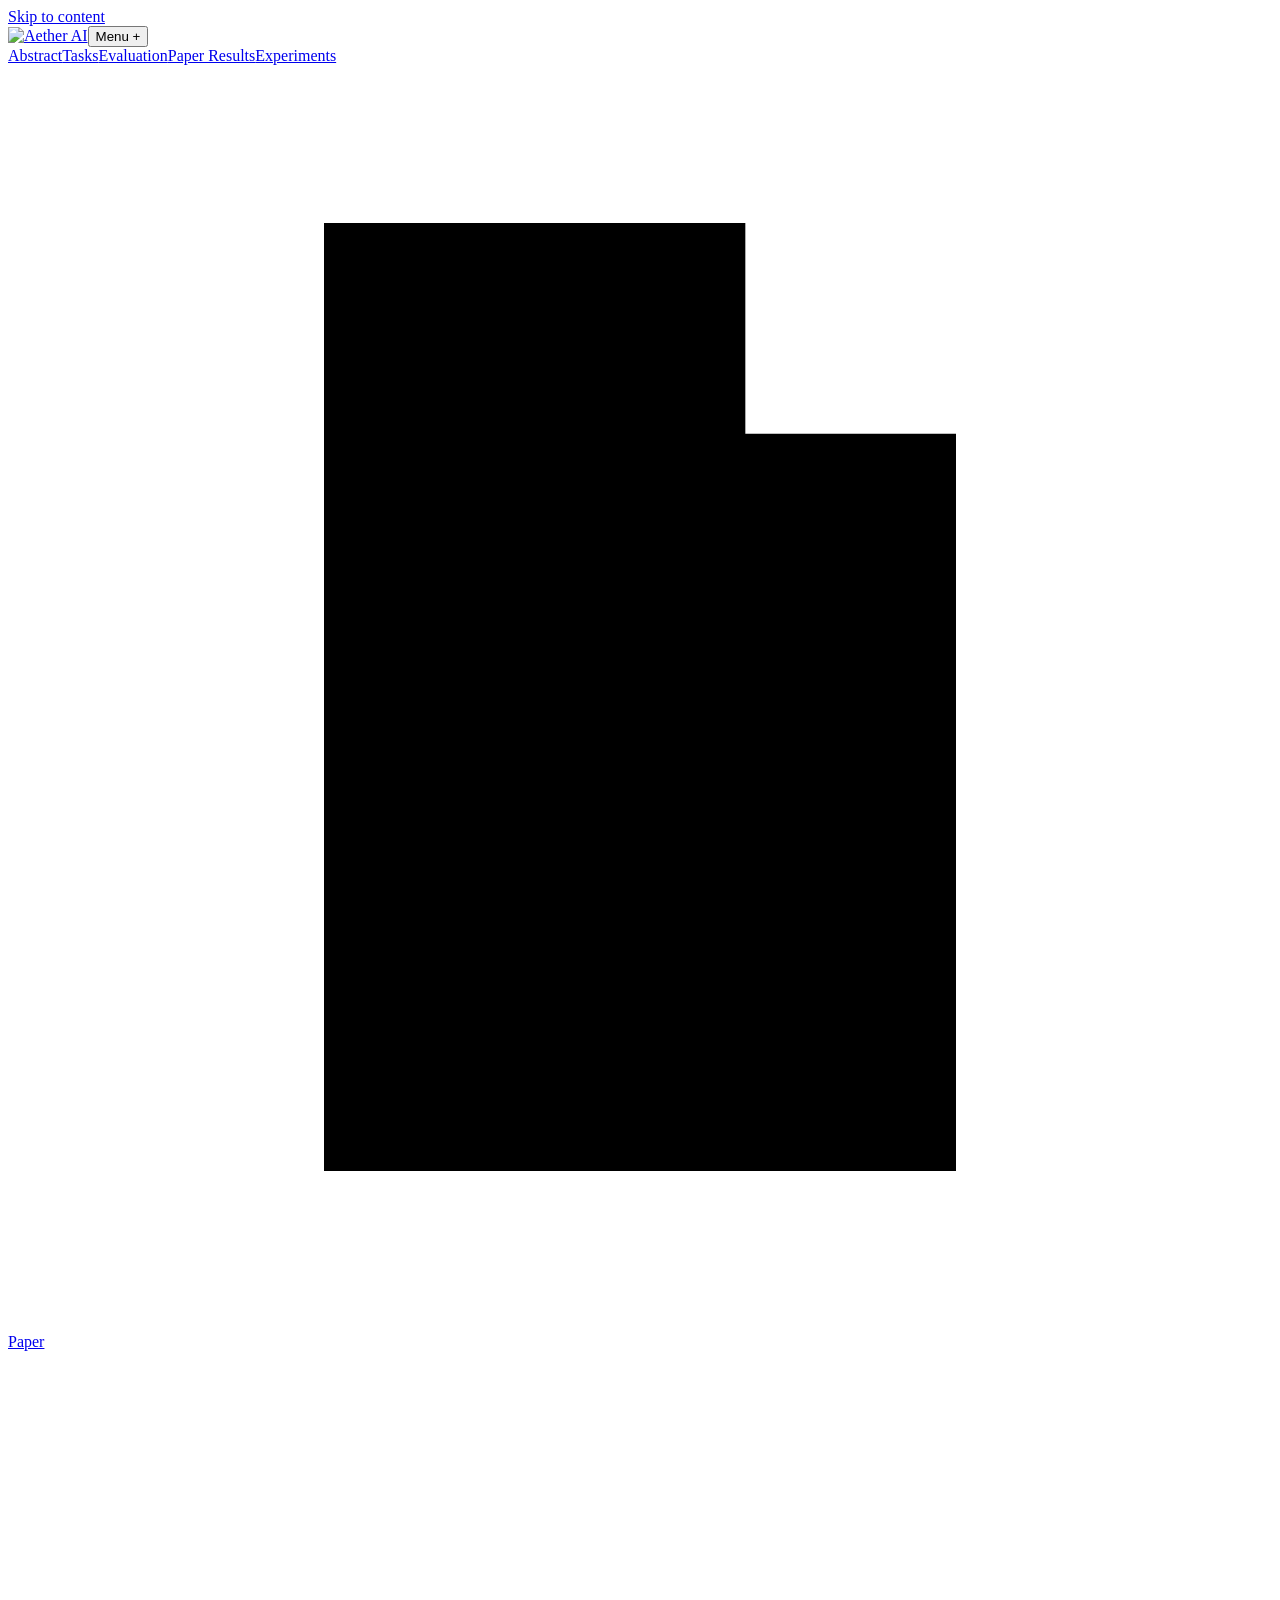
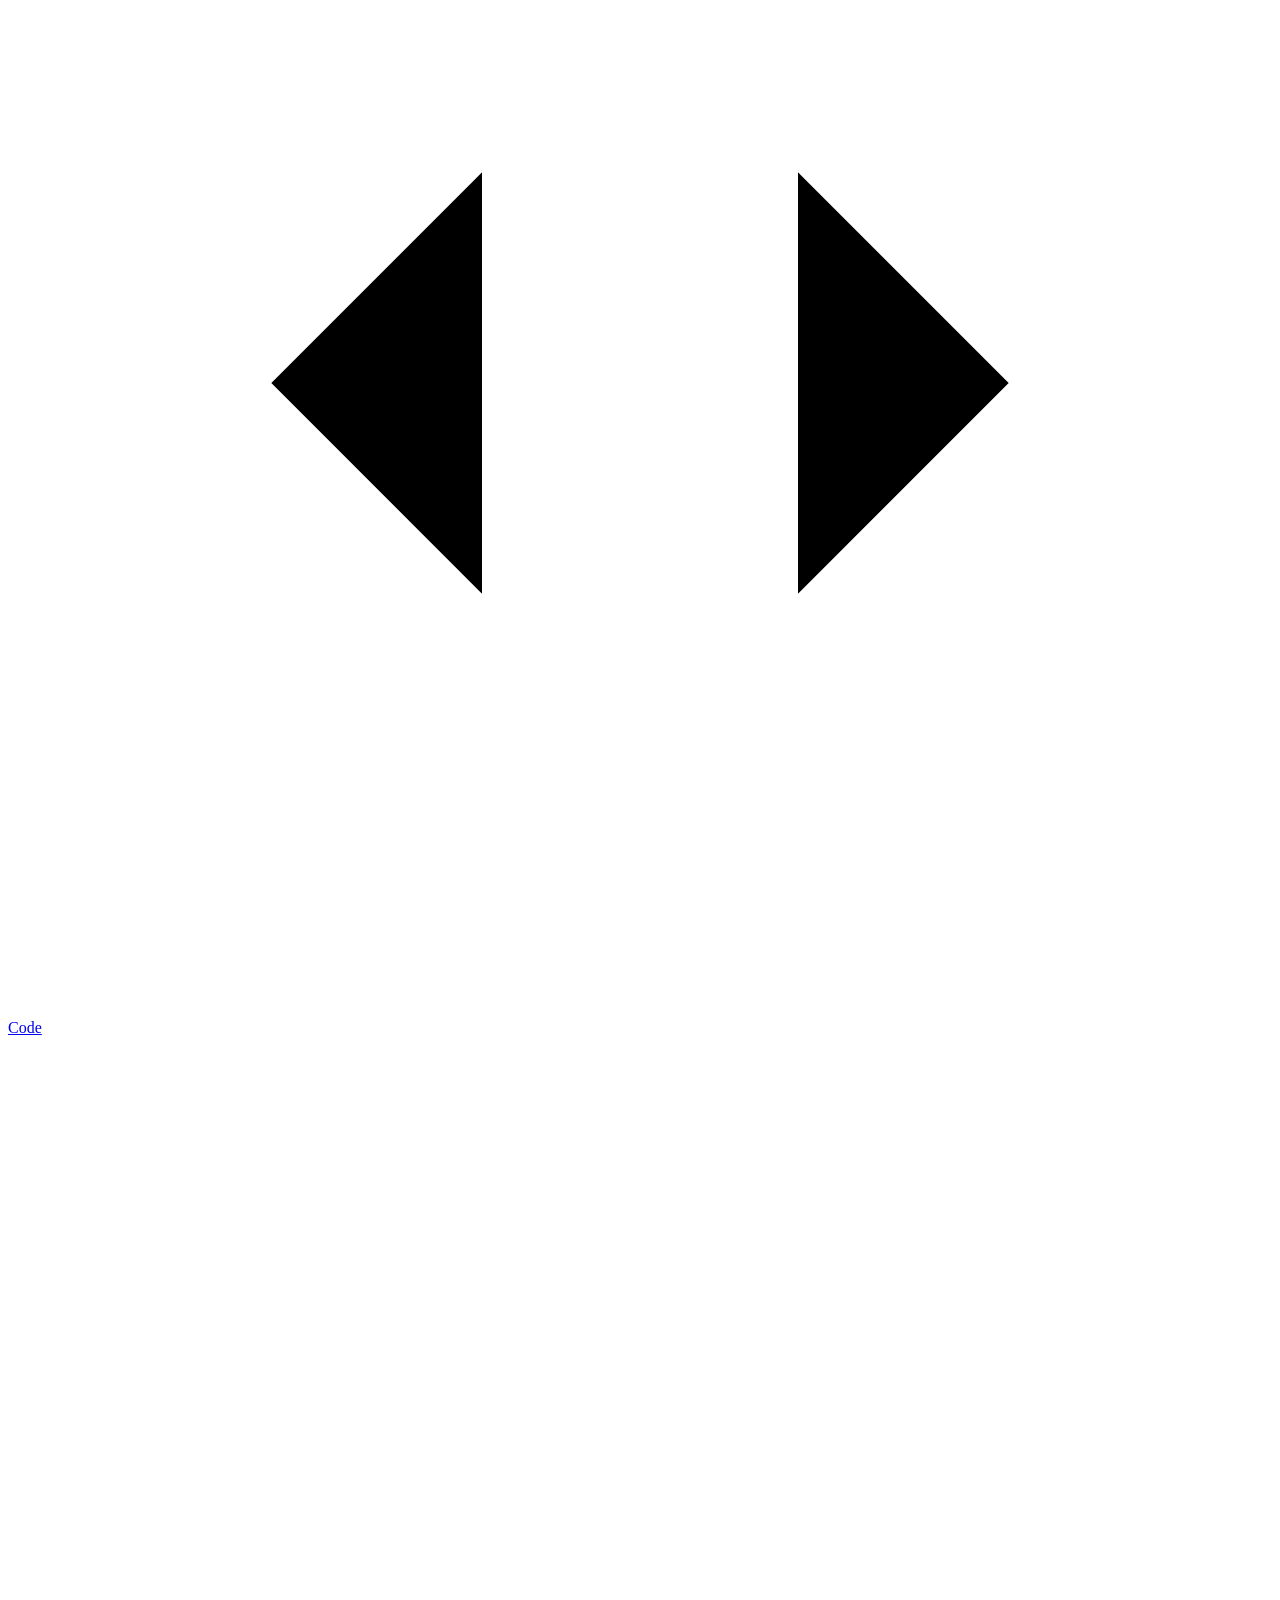
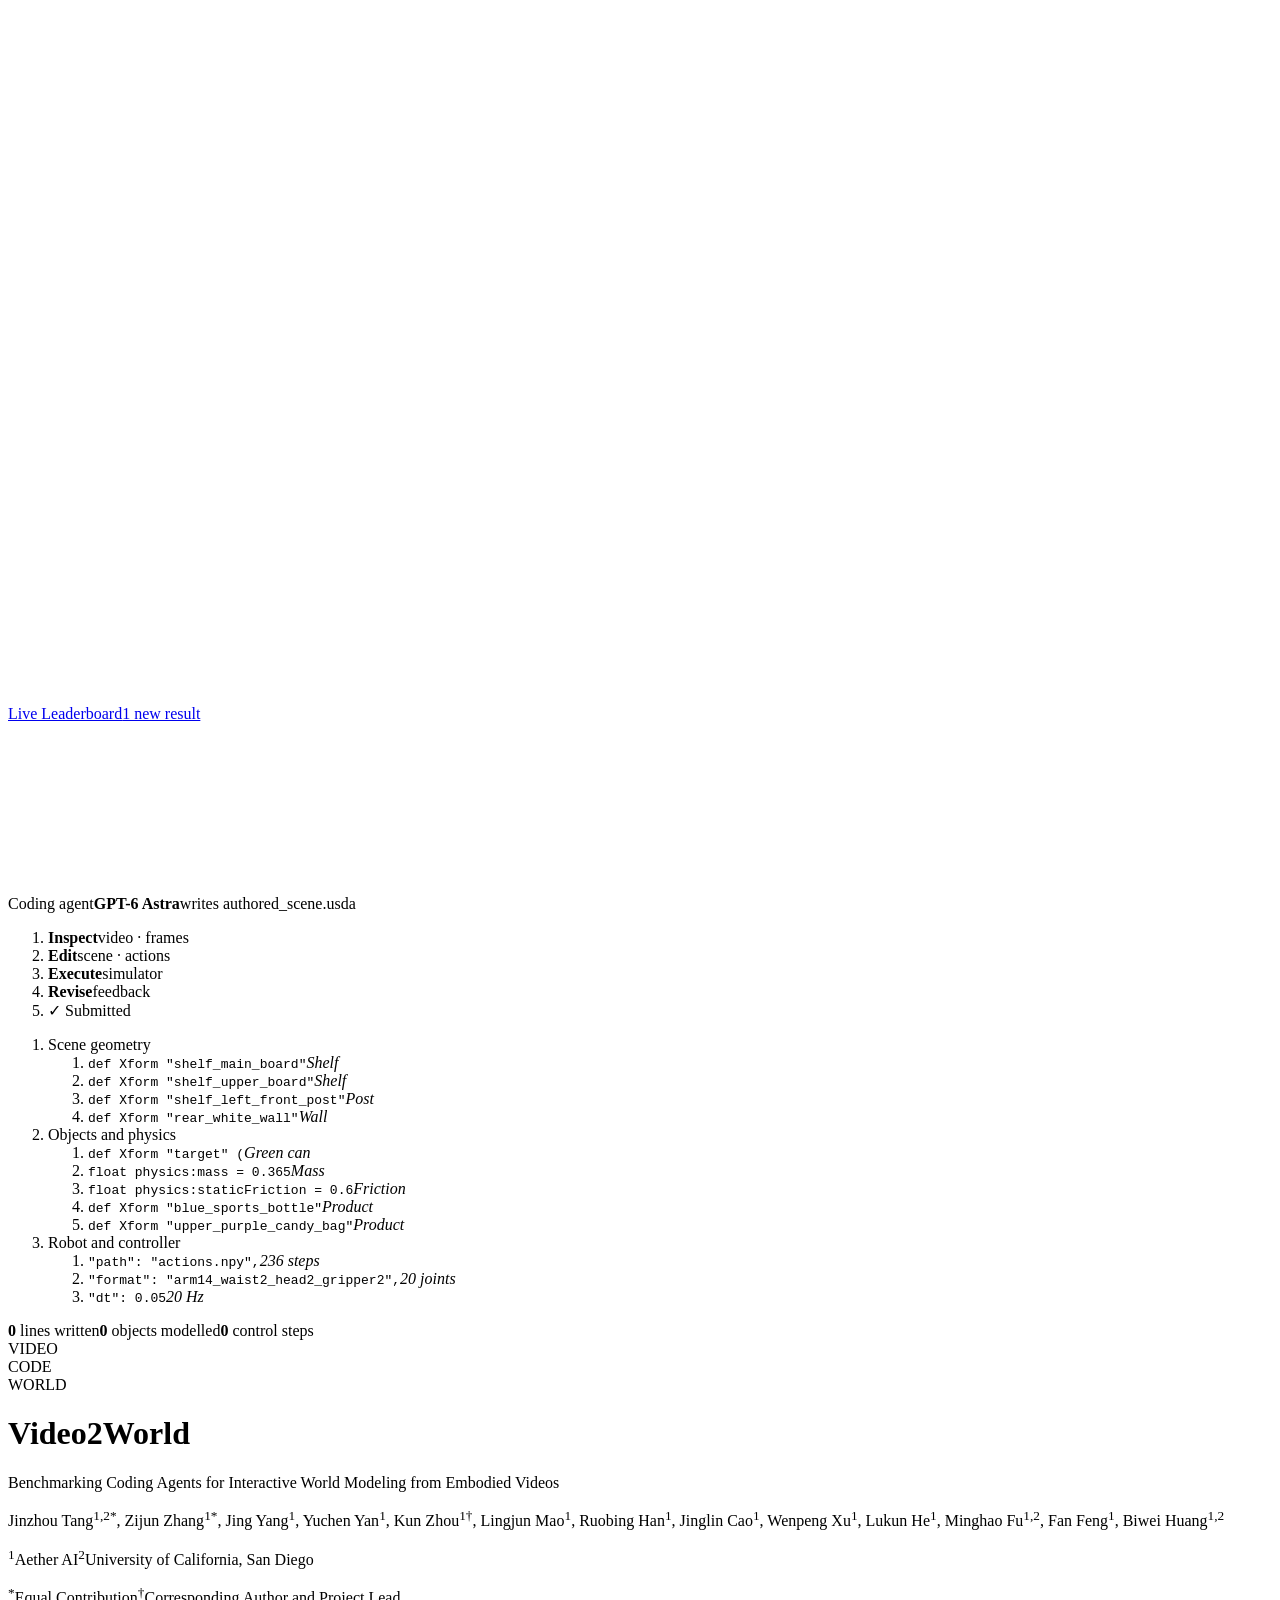
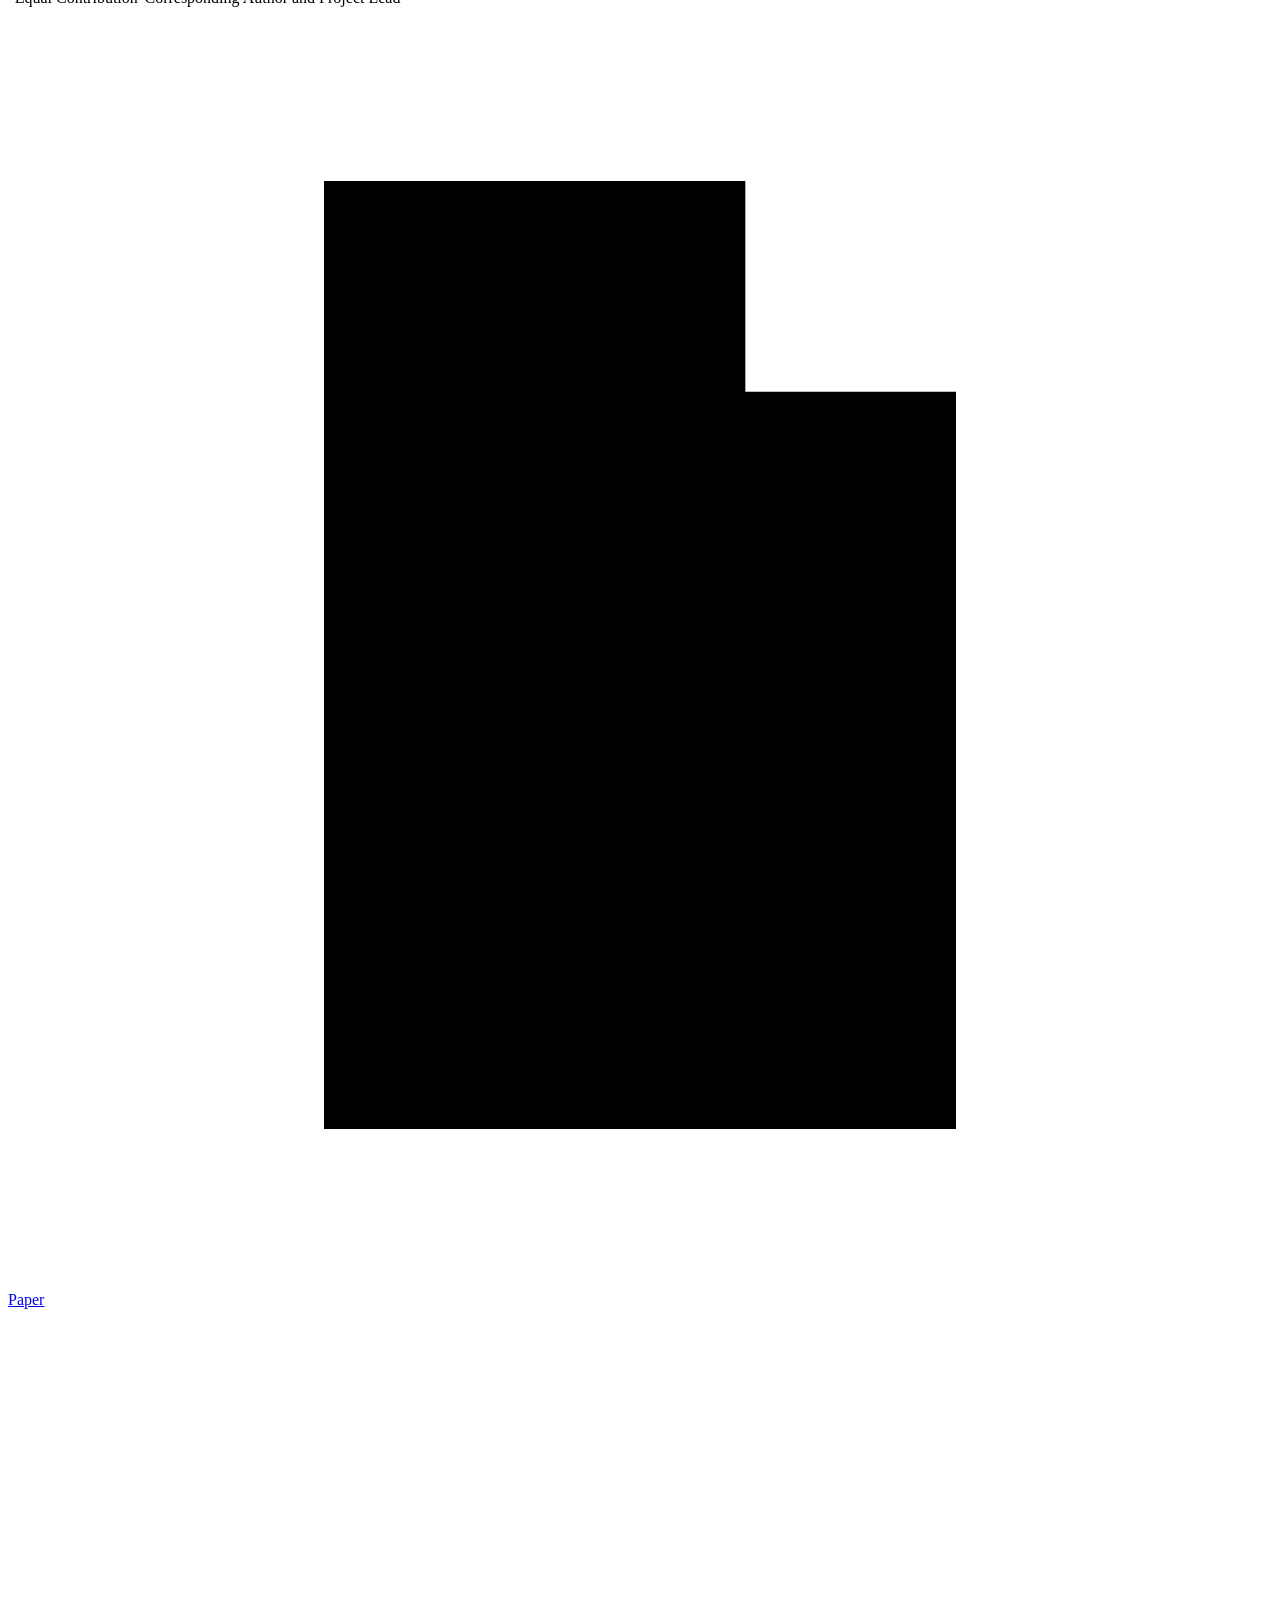
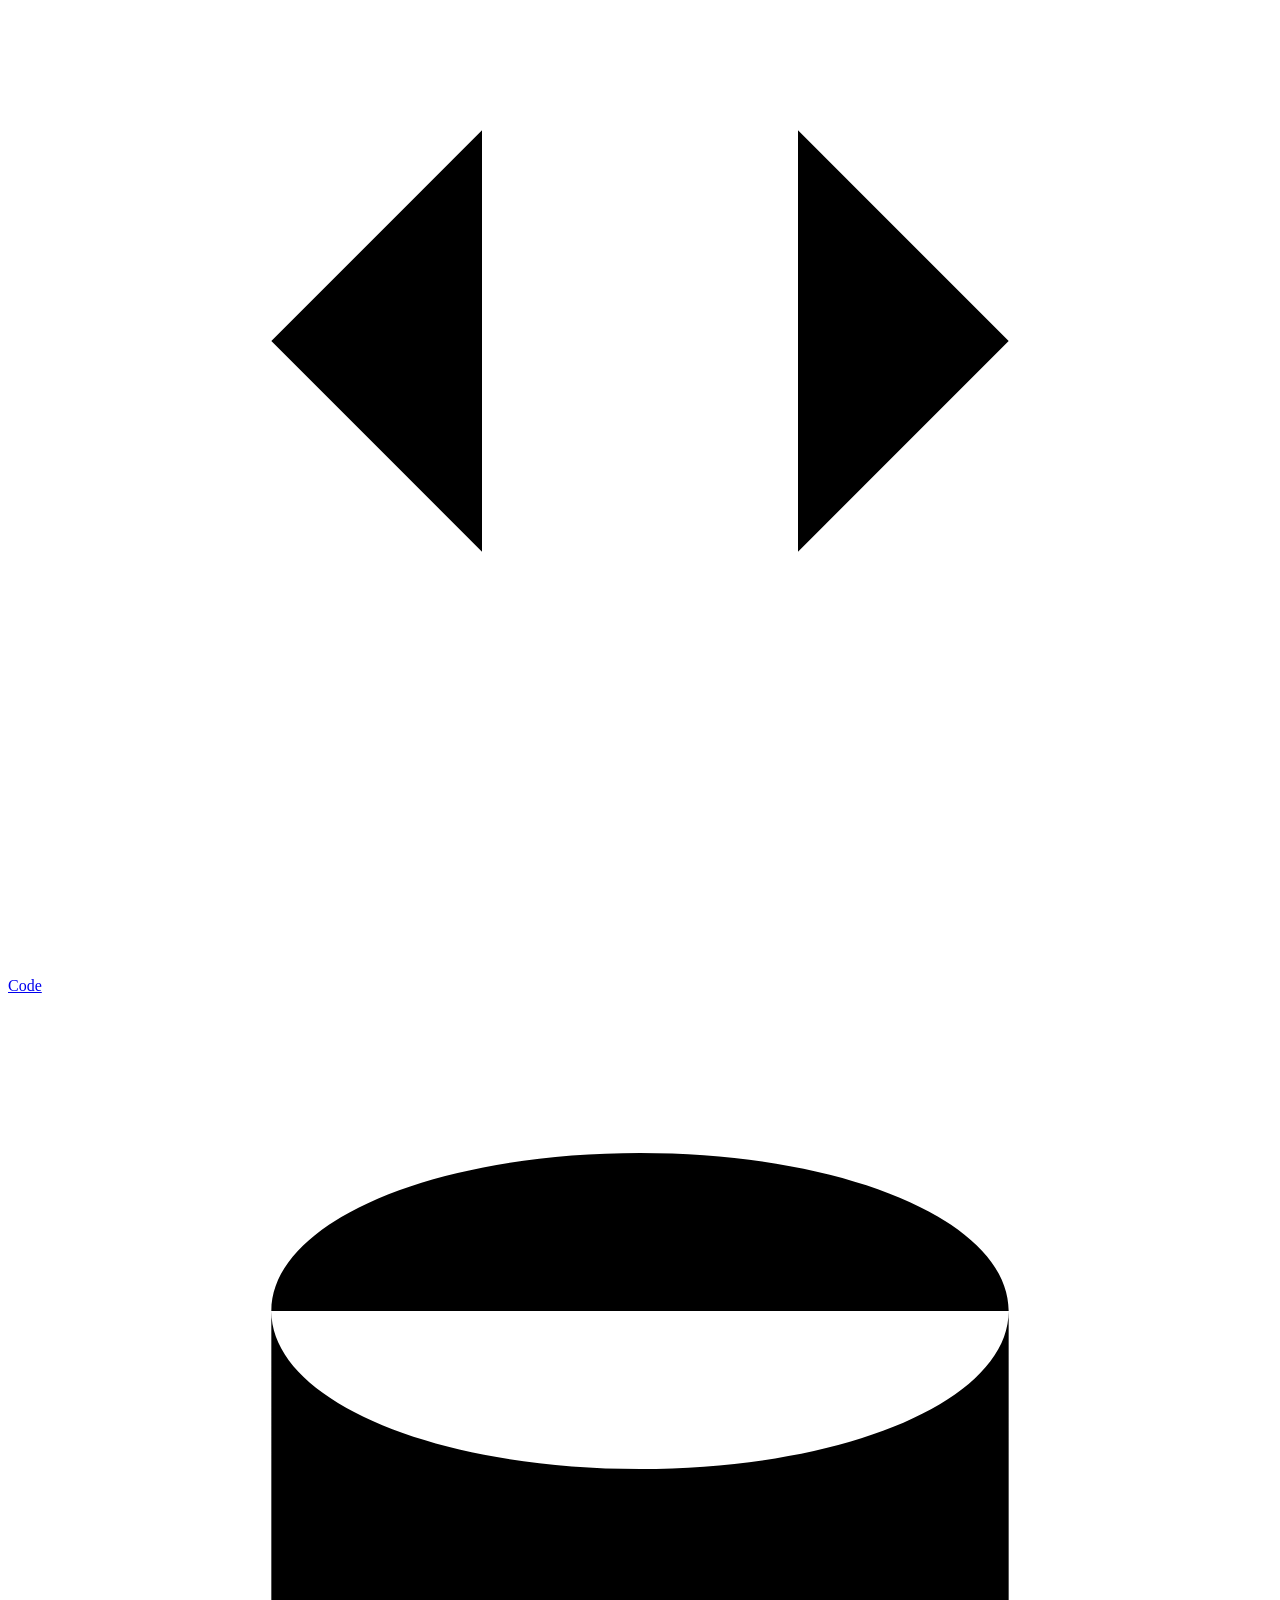
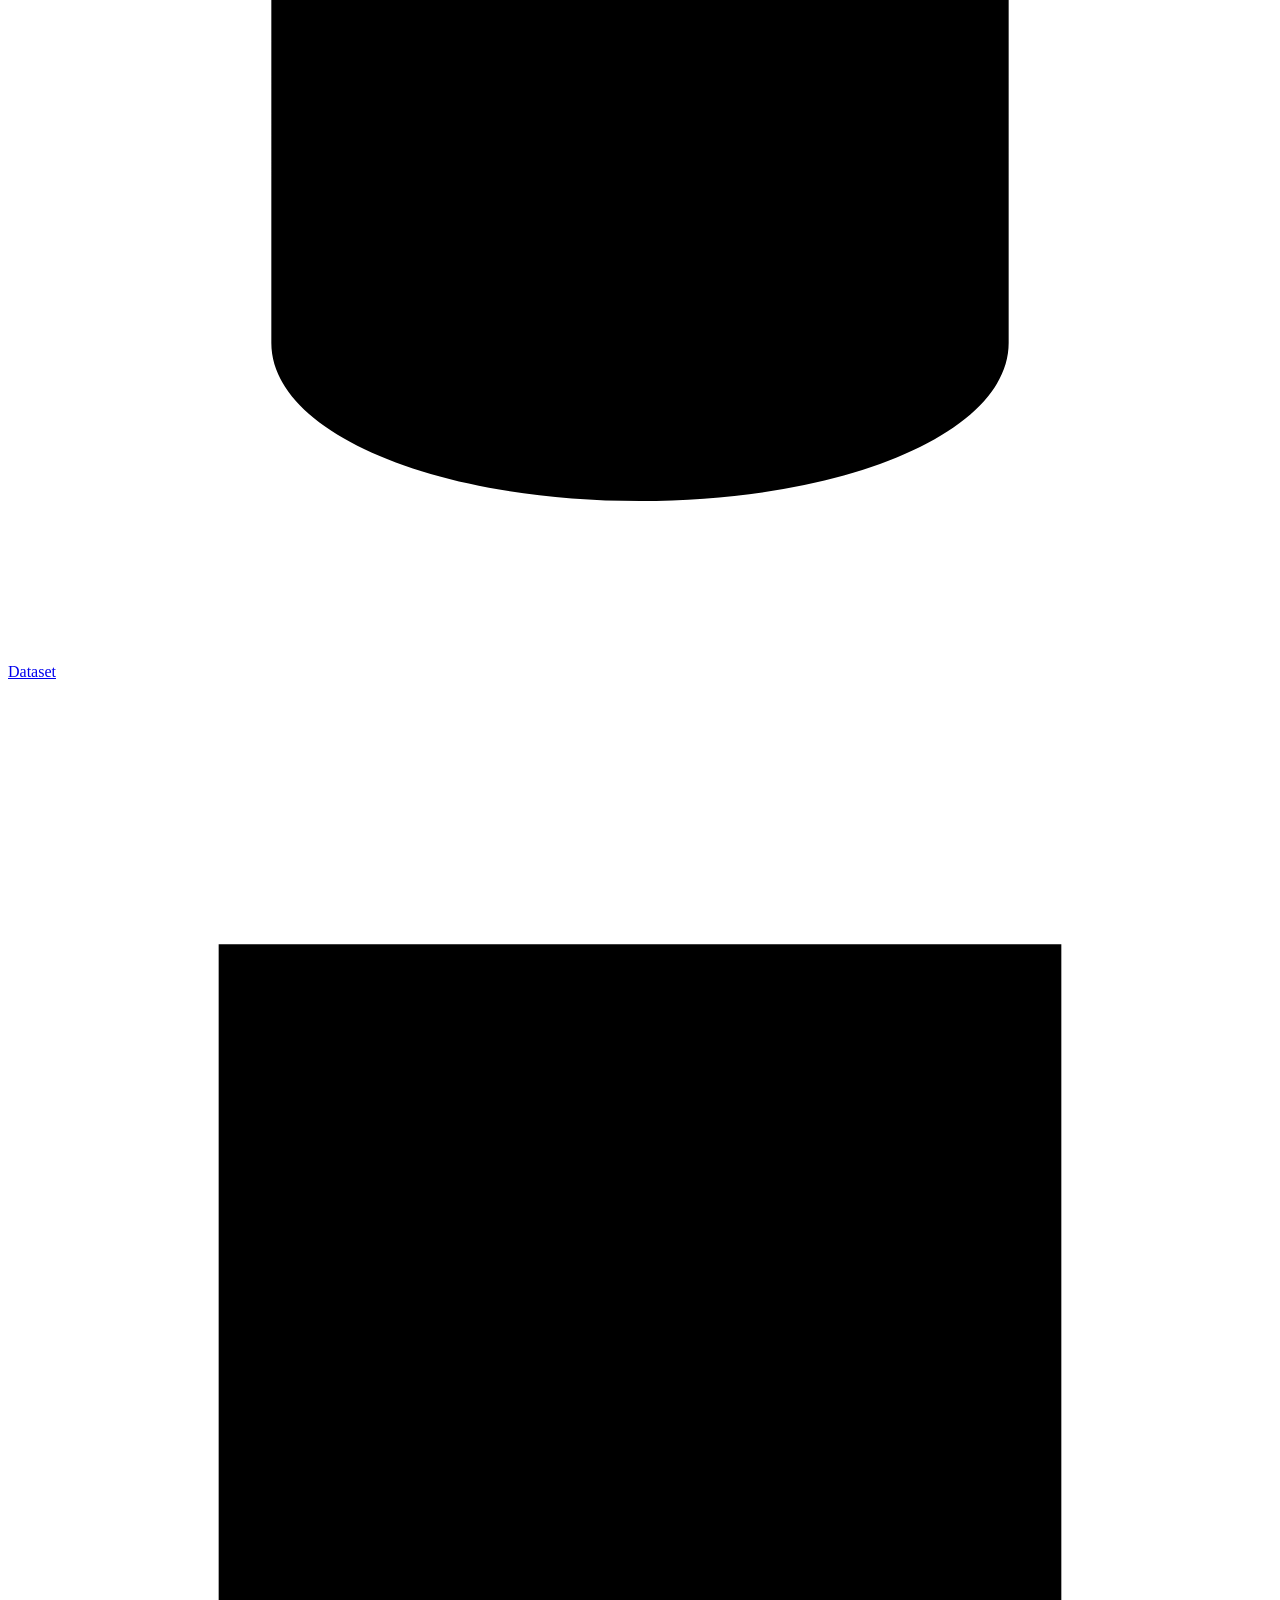
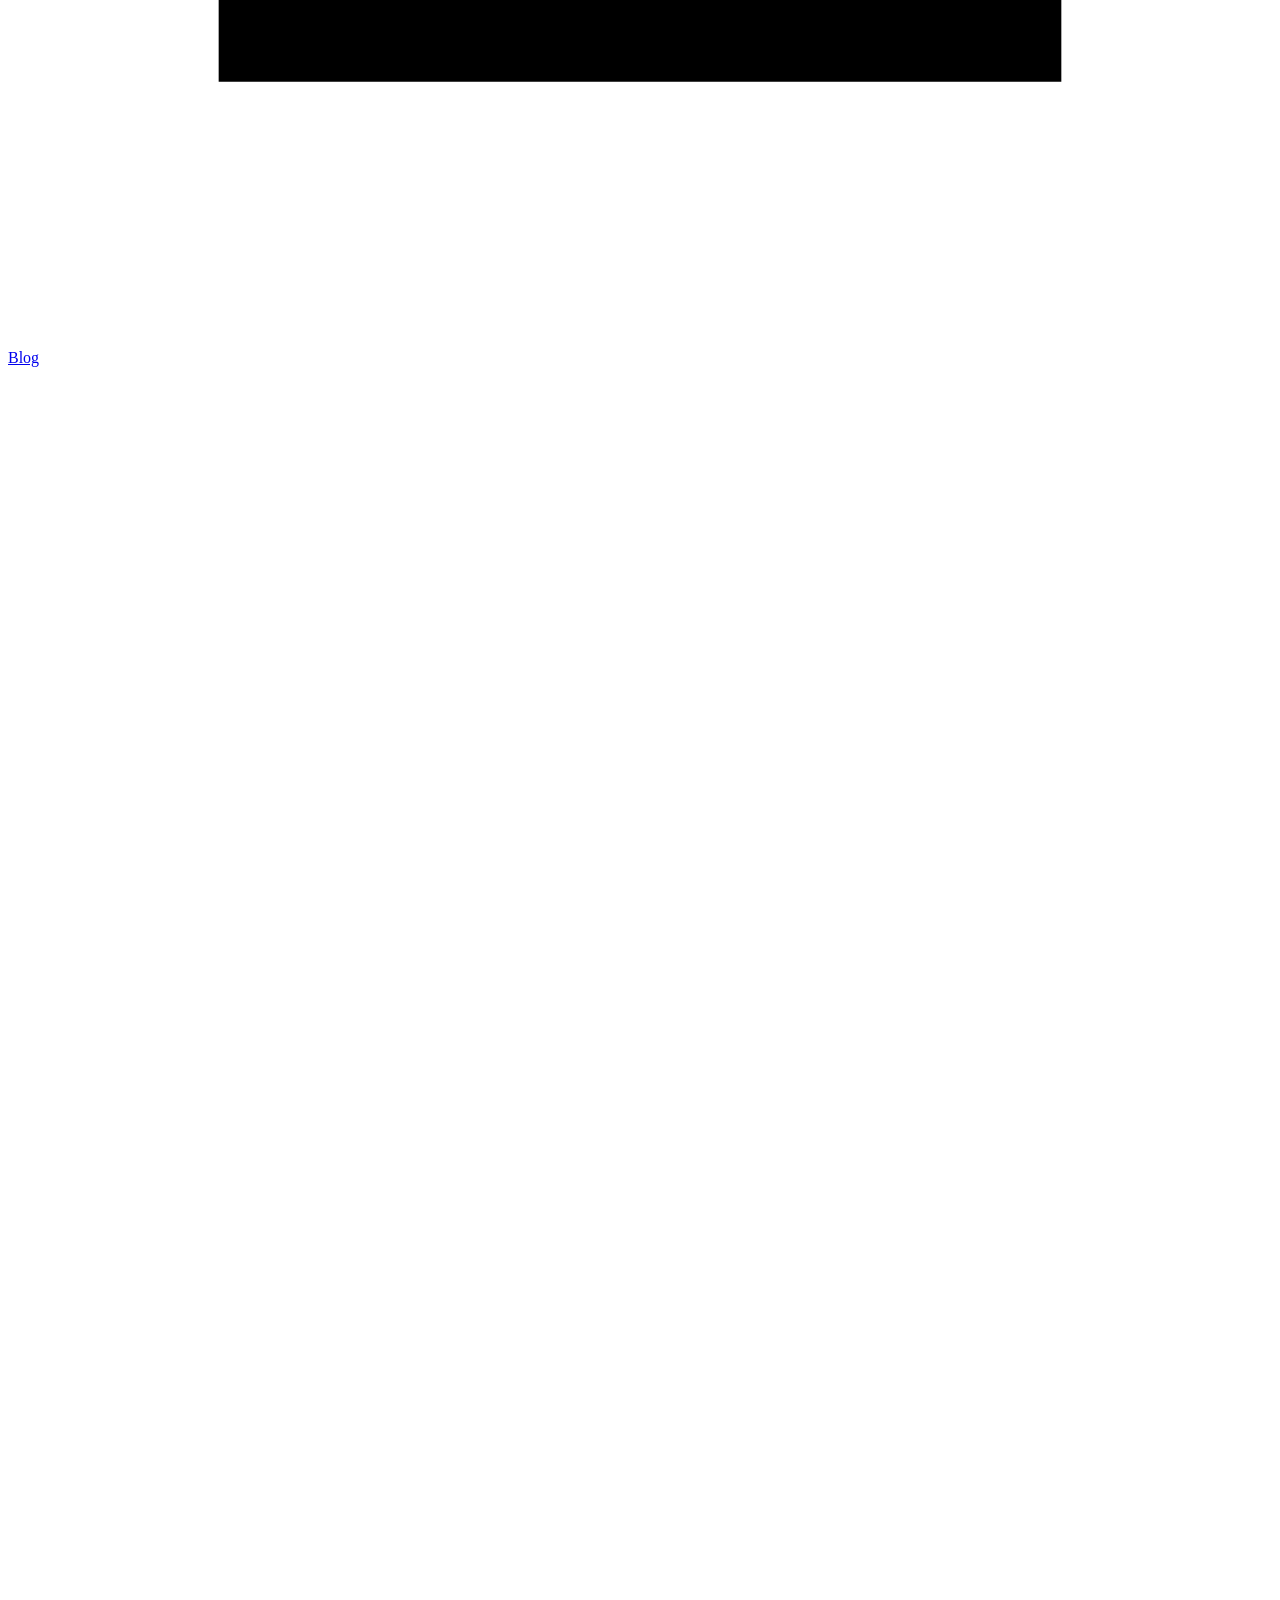
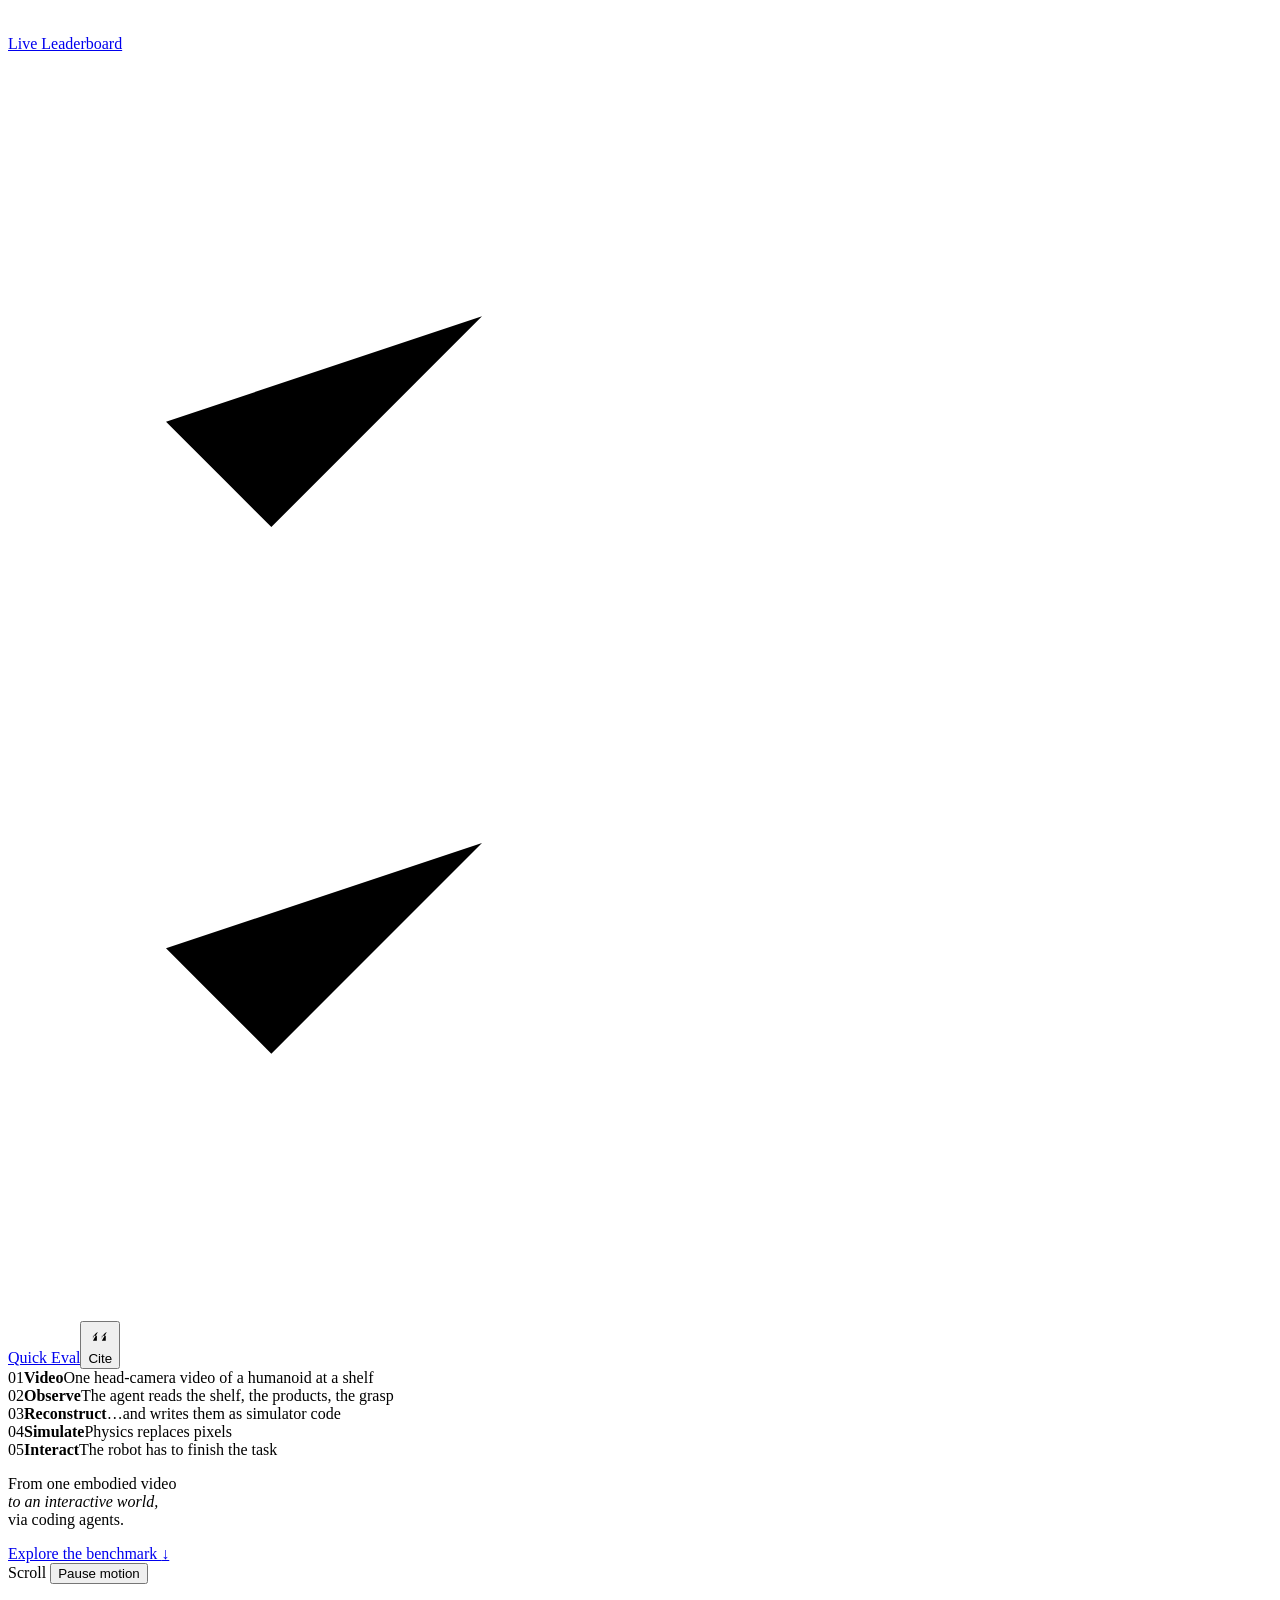
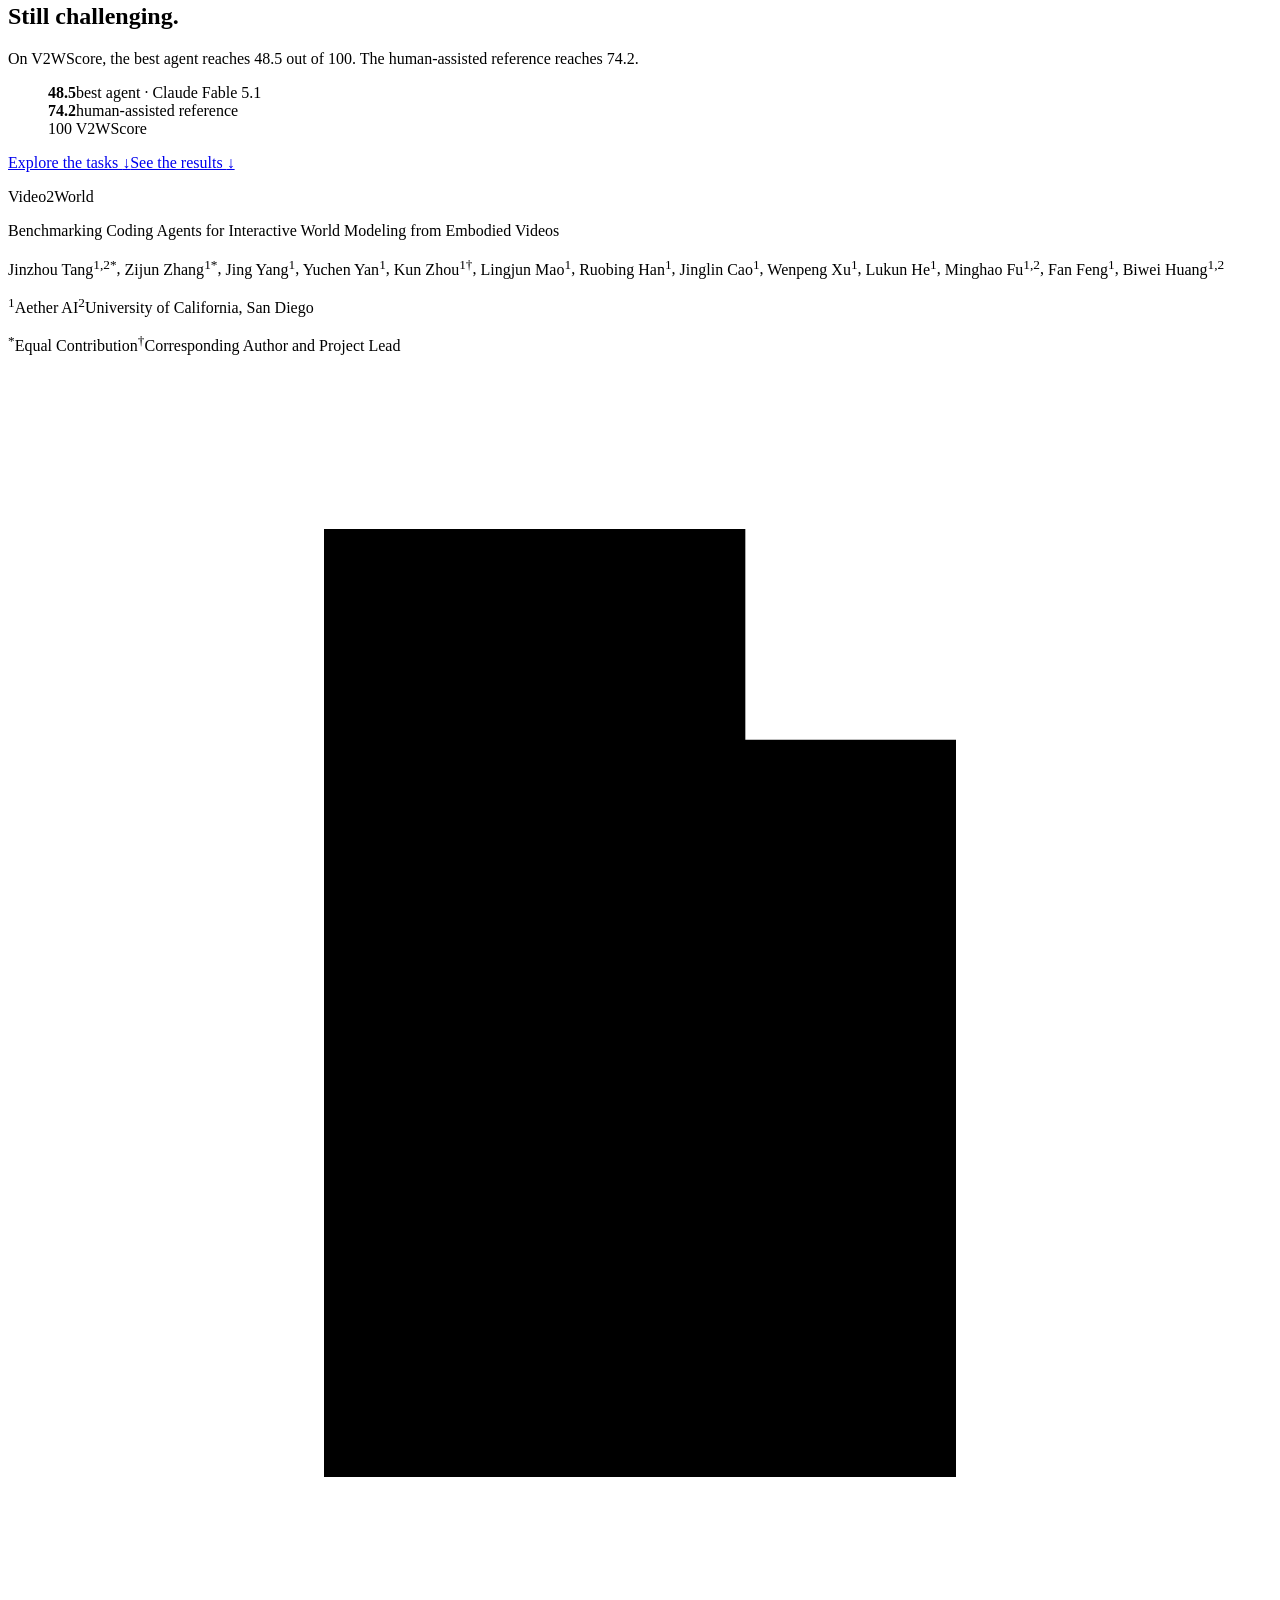
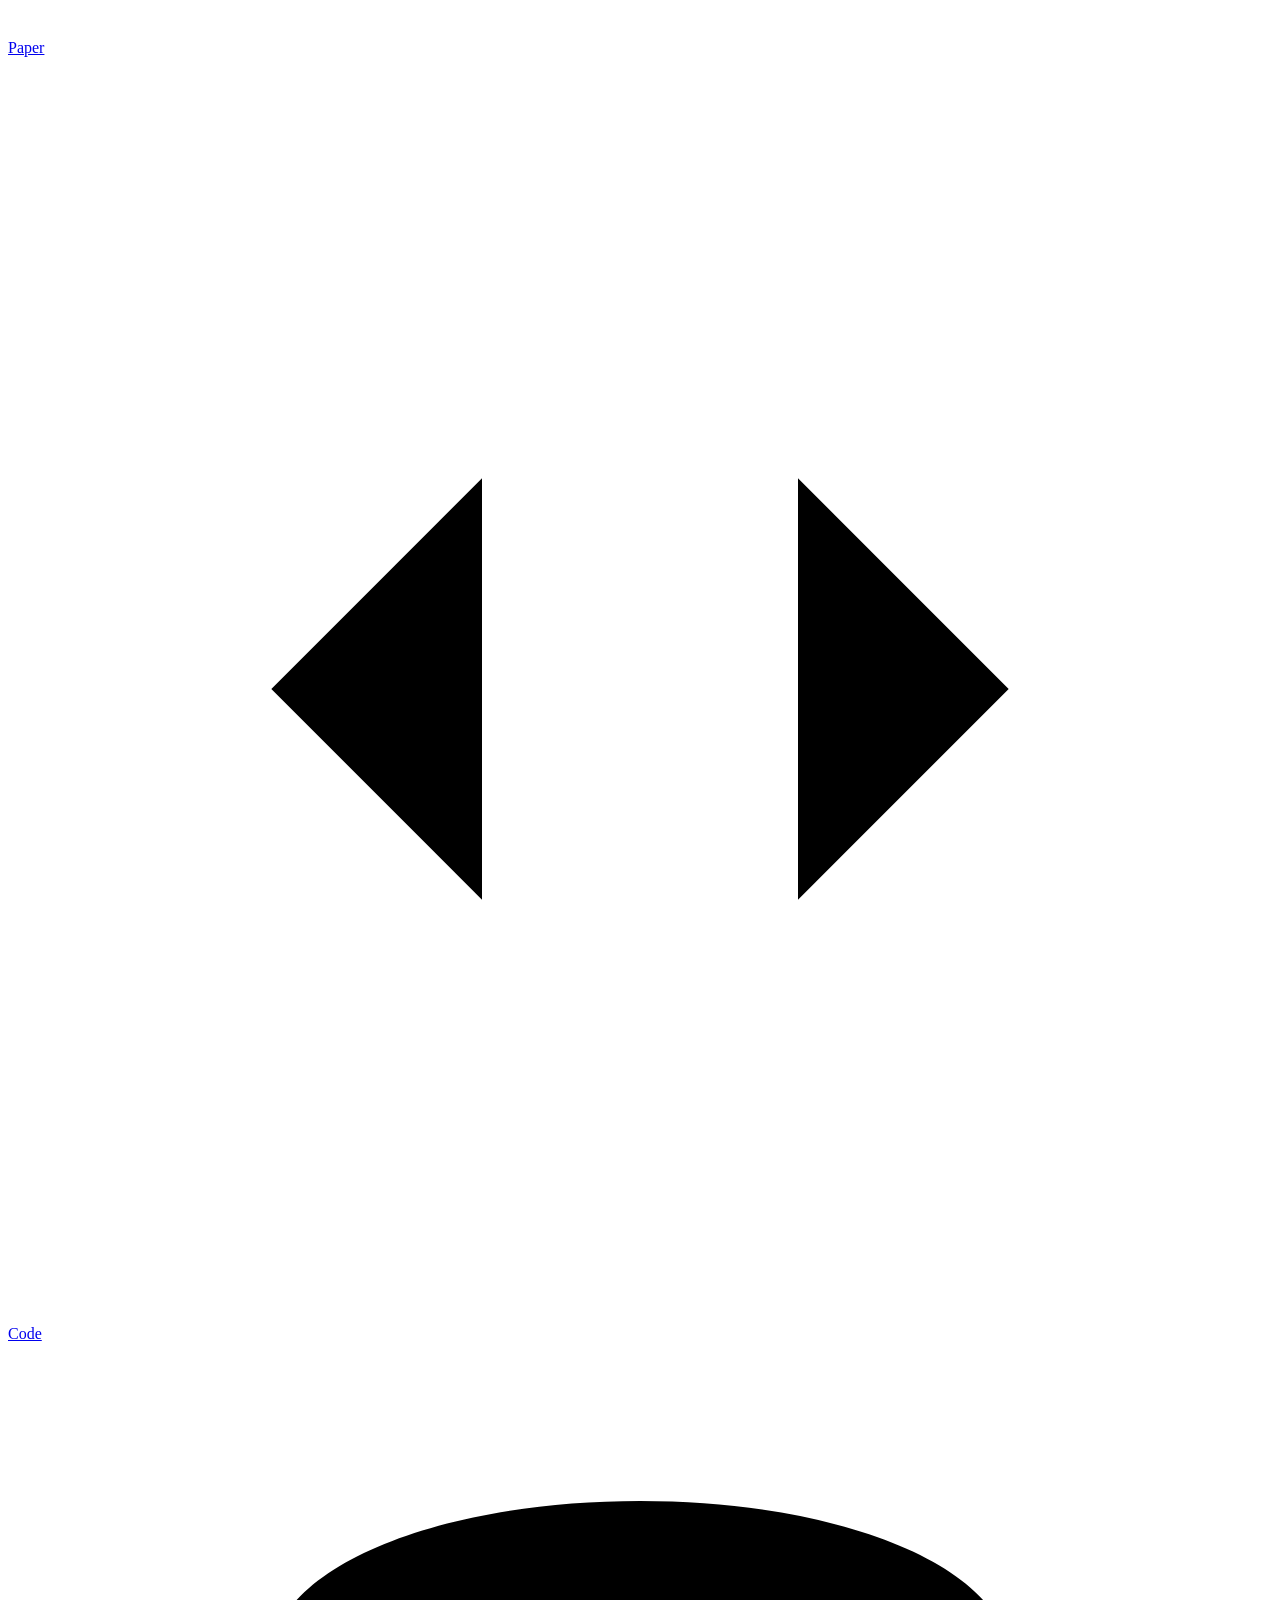
==== commit 5ec9f4e3: "Add Gemini 4 Argon results and verified cases" ====
--- a/index.html
+++ b/index.html
@@ -4,7 +4,7 @@
           opacity: 1 !important;
           visibility: visible !important;
         }
-      </style></noscript><link rel="stylesheet" href="/Video2World/_astro/index.B5OaaYYA.css"></head><body><a class="skip-link" href="#main">Skip to content</a><header class="site-header is-hidden"><div class="nav-inner"><a class="wordmark wordmark-logo" href="#home" aria-label="Aether AI, back to top"><img src="/Video2World/logos/aether-ai.png" alt="Aether AI" width="946" height="96" decoding="async"></a><button class="menu-toggle" aria-expanded="false" aria-controls="main-nav">Menu <span aria-hidden="true">+</span></button><nav id="main-nav" aria-label="Main navigation"><a href="#abstract" data-nav>Abstract</a><a href="#tasks" data-nav>Tasks</a><a href="#evaluation" data-nav>Evaluation</a><a href="#results" data-nav>Paper Results</a><a href="#experiments" data-nav>Experiments</a><div class="nav-resources"><a href="https://arxiv.org/abs/2610.04432"><svg viewBox="0 0 24 24" aria-hidden="true"><path d="M6 3h8l4 4v14H6z M14 3v4h4 M9 12h6 M9 16h6"></path></svg>Paper</a><a href="https://github.com/AetherLabsAI/Video2World"><svg viewBox="0 0 24 24" aria-hidden="true"><path d="M9 8l-4 4 4 4 M15 8l4 4-4 4 M13 6l-2 12"></path></svg>Code</a><a class="nav-board" href="/Video2World/leaderboard/" aria-label="Live Leaderboard: 3 new results"><svg viewBox="0 0 24 24" aria-hidden="true"><path d="M5 20V11 M12 20V5 M19 20v-6 M3 20h18"></path></svg>Live Leaderboard<span class="nav-board-news" aria-hidden="true"><i></i>3 new results</span></a></div></nav></div></header><main id="main"><!-- Immersive part: one continuous scene behind the film and these sections. --><!--
+      </style></noscript><link rel="stylesheet" href="/Video2World/_astro/index.B5OaaYYA.css"></head><body><a class="skip-link" href="#main">Skip to content</a><header class="site-header is-hidden"><div class="nav-inner"><a class="wordmark wordmark-logo" href="#home" aria-label="Aether AI, back to top"><img src="/Video2World/logos/aether-ai.png" alt="Aether AI" width="946" height="96" decoding="async"></a><button class="menu-toggle" aria-expanded="false" aria-controls="main-nav">Menu <span aria-hidden="true">+</span></button><nav id="main-nav" aria-label="Main navigation"><a href="#abstract" data-nav>Abstract</a><a href="#tasks" data-nav>Tasks</a><a href="#evaluation" data-nav>Evaluation</a><a href="#results" data-nav>Paper Results</a><a href="#experiments" data-nav>Experiments</a><div class="nav-resources"><a href="https://arxiv.org/abs/2610.04432"><svg viewBox="0 0 24 24" aria-hidden="true"><path d="M6 3h8l4 4v14H6z M14 3v4h4 M9 12h6 M9 16h6"></path></svg>Paper</a><a href="https://github.com/AetherLabsAI/Video2World"><svg viewBox="0 0 24 24" aria-hidden="true"><path d="M9 8l-4 4 4 4 M15 8l4 4-4 4 M13 6l-2 12"></path></svg>Code</a><a class="nav-board" href="/Video2World/leaderboard/" aria-label="Live Leaderboard: 1 new result"><svg viewBox="0 0 24 24" aria-hidden="true"><path d="M5 20V11 M12 20V5 M19 20v-6 M3 20h18"></path></svg>Live Leaderboard<span class="nav-board-news" aria-hidden="true"><i></i>1 new result</span></a></div></nav></div></header><main id="main"><!-- Immersive part: one continuous scene behind the film and these sections. --><!--
   .cine wraps the whole immersive part of the page:
     .cine-stage   sticky 100vh scene, shared by the film and every slotted section
     .cine-track   pulled up over the stage; holds the film spacer (#home) and the
@@ -30,4 +30,4 @@
   archivePrefix = {arXiv},
   primaryClass  = {cs.CV},
   url           = {https://arxiv.org/abs/2610.04432}
-}</code></pre></dialog><aside class="live-news" data-live-news aria-label="Leaderboard updates" data-astro-cid-ju53vfcw><div class="ln-card" id="live-news-card" title="Drag to move" data-astro-cid-ju53vfcw><span class="ln-grip" aria-hidden="true" data-astro-cid-ju53vfcw></span><div class="ln-head" data-astro-cid-ju53vfcw><span class="ln-live" data-astro-cid-ju53vfcw><i aria-hidden="true" data-astro-cid-ju53vfcw></i>Live leaderboard</span><span class="ln-date" title="Updated 17 Oct 2026" data-astro-cid-ju53vfcw>17 Oct 2026</span><button class="ln-min" type="button" aria-label="Minimise updates" title="Minimise" data-ln-min data-astro-cid-ju53vfcw>–</button><button class="ln-close" type="button" aria-label="Close updates" title="Close" data-ln-close data-astro-cid-ju53vfcw>×</button></div><p class="ln-title" data-astro-cid-ju53vfcw>3 new model results</p><ol class="ln-list" data-astro-cid-ju53vfcw><li style="--i:0" data-astro-cid-ju53vfcw><a class="ln-item" href="/Video2World/leaderboard/updates/opus-5-5.html" data-astro-cid-ju53vfcw><span class="ln-thumb" aria-hidden="true" data-astro-cid-ju53vfcw><img src="/Video2World/leaderboard/assets/logos/claude-color.svg" alt="" loading="lazy" decoding="async" data-astro-cid-ju53vfcw></span><span class="ln-text" data-astro-cid-ju53vfcw><span class="ln-name" data-astro-cid-ju53vfcw>Claude Opus 5.5<em data-astro-cid-ju53vfcw>52.41</em></span><span class="ln-headline" data-astro-cid-ju53vfcw>Claude Opus 5.5 takes the lead</span></span></a></li><li style="--i:1" data-astro-cid-ju53vfcw><a class="ln-item" href="/Video2World/leaderboard/#news=gpt-6-1-sol" data-astro-cid-ju53vfcw><span class="ln-thumb" aria-hidden="true" data-astro-cid-ju53vfcw><img src="/Video2World/leaderboard/assets/logos/openai.svg" alt="" loading="lazy" decoding="async" data-astro-cid-ju53vfcw></span><span class="ln-text" data-astro-cid-ju53vfcw><span class="ln-name" data-astro-cid-ju53vfcw>GPT-6.1 Sol<em data-astro-cid-ju53vfcw>41.19</em></span><span class="ln-headline" data-astro-cid-ju53vfcw>GPT-6.1 Sol makes a generational leap</span></span></a></li><li style="--i:2" data-astro-cid-ju53vfcw><a class="ln-item" href="/Video2World/leaderboard/#news=meta-muse" data-astro-cid-ju53vfcw><span class="ln-thumb" aria-hidden="true" data-astro-cid-ju53vfcw><img src="/Video2World/leaderboard/assets/logos/meta-mono.svg" alt="" loading="lazy" decoding="async" data-astro-cid-ju53vfcw></span><span class="ln-text" data-astro-cid-ju53vfcw><span class="ln-name" data-astro-cid-ju53vfcw>Meta Muse Wonder<em data-astro-cid-ju53vfcw>27.90</em></span><span class="ln-headline" data-astro-cid-ju53vfcw>Meta Muse Wonder builds worlds that run</span></span></a></li></ol><p class="ln-next" data-astro-cid-ju53vfcw><span class="ln-next-label" data-astro-cid-ju53vfcw>In evaluation</span><span class="ln-next-names" data-astro-cid-ju53vfcw>Gemini 4 Argon</span><span class="ln-bar" aria-hidden="true" data-astro-cid-ju53vfcw><i data-astro-cid-ju53vfcw></i></span></p><a class="ln-cta" href="/Video2World/leaderboard/#updates" data-astro-cid-ju53vfcw>Open Model News <span aria-hidden="true" data-astro-cid-ju53vfcw>→</span></a></div><button class="ln-pill" type="button" aria-controls="live-news-card" aria-expanded="false" data-ln-pill data-astro-cid-ju53vfcw><i aria-hidden="true" data-astro-cid-ju53vfcw></i><span data-astro-cid-ju53vfcw>Live · 3 new results</span></button><button class="ln-pill-close" type="button" aria-label="Close updates" title="Close" data-ln-close data-astro-cid-ju53vfcw>×</button></aside><script type="module" src="/Video2World/_astro/LiveNews.astro_astro_type_script_index_0_lang.CT0mwxQc.js"></script><script type="module" src="/Video2World/_astro/index.astro_astro_type_script_index_0_lang.GcGbqg7o.js"></script></body></html>+}</code></pre></dialog><aside class="live-news" data-live-news aria-label="Leaderboard updates" data-astro-cid-ju53vfcw><div class="ln-card" id="live-news-card" title="Drag to move" data-astro-cid-ju53vfcw><span class="ln-grip" aria-hidden="true" data-astro-cid-ju53vfcw></span><div class="ln-head" data-astro-cid-ju53vfcw><span class="ln-live" data-astro-cid-ju53vfcw><i aria-hidden="true" data-astro-cid-ju53vfcw></i>Live leaderboard</span><span class="ln-date" title="Updated 27 Oct 2026" data-astro-cid-ju53vfcw>27 Oct 2026</span><button class="ln-min" type="button" aria-label="Minimise updates" title="Minimise" data-ln-min data-astro-cid-ju53vfcw>–</button><button class="ln-close" type="button" aria-label="Close updates" title="Close" data-ln-close data-astro-cid-ju53vfcw>×</button></div><p class="ln-title" data-astro-cid-ju53vfcw>1 new model result</p><ol class="ln-list" data-astro-cid-ju53vfcw><li style="--i:0" data-astro-cid-ju53vfcw><a class="ln-item" href="/Video2World/leaderboard/updates/gemini-4-argon.html" data-astro-cid-ju53vfcw><span class="ln-thumb" aria-hidden="true" data-astro-cid-ju53vfcw><img src="/Video2World/leaderboard/assets/logos/gemini-color.svg" alt="" loading="lazy" decoding="async" data-astro-cid-ju53vfcw></span><span class="ln-text" data-astro-cid-ju53vfcw><span class="ln-name" data-astro-cid-ju53vfcw>Gemini 4 Argon<em data-astro-cid-ju53vfcw>42.46</em></span><span class="ln-headline" data-astro-cid-ju53vfcw>Gemini 4 Argon enters the top three</span></span></a></li><li style="--i:1" data-astro-cid-ju53vfcw><a class="ln-item" href="/Video2World/leaderboard/updates/opus-5-5.html" data-astro-cid-ju53vfcw><span class="ln-thumb" aria-hidden="true" data-astro-cid-ju53vfcw><img src="/Video2World/leaderboard/assets/logos/claude-color.svg" alt="" loading="lazy" decoding="async" data-astro-cid-ju53vfcw></span><span class="ln-text" data-astro-cid-ju53vfcw><span class="ln-name" data-astro-cid-ju53vfcw>Claude Opus 5.5<em data-astro-cid-ju53vfcw>52.41</em></span><span class="ln-headline" data-astro-cid-ju53vfcw>Claude Opus 5.5 takes the lead</span></span></a></li><li style="--i:2" data-astro-cid-ju53vfcw><a class="ln-item" href="/Video2World/leaderboard/#news=gpt-6-1-sol" data-astro-cid-ju53vfcw><span class="ln-thumb" aria-hidden="true" data-astro-cid-ju53vfcw><img src="/Video2World/leaderboard/assets/logos/openai.svg" alt="" loading="lazy" decoding="async" data-astro-cid-ju53vfcw></span><span class="ln-text" data-astro-cid-ju53vfcw><span class="ln-name" data-astro-cid-ju53vfcw>GPT-6.1 Sol<em data-astro-cid-ju53vfcw>41.19</em></span><span class="ln-headline" data-astro-cid-ju53vfcw>GPT-6.1 Sol makes a generational leap</span></span></a></li></ol><a class="ln-cta" href="/Video2World/leaderboard/#updates" data-astro-cid-ju53vfcw>Open Model News <span aria-hidden="true" data-astro-cid-ju53vfcw>→</span></a></div><button class="ln-pill" type="button" aria-controls="live-news-card" aria-expanded="false" data-ln-pill data-astro-cid-ju53vfcw><i aria-hidden="true" data-astro-cid-ju53vfcw></i><span data-astro-cid-ju53vfcw>Live · 1 new result</span></button><button class="ln-pill-close" type="button" aria-label="Close updates" title="Close" data-ln-close data-astro-cid-ju53vfcw>×</button></aside><script type="module" src="/Video2World/_astro/LiveNews.astro_astro_type_script_index_0_lang.CT0mwxQc.js"></script><script type="module" src="/Video2World/_astro/index.astro_astro_type_script_index_0_lang.GcGbqg7o.js"></script></body></html>
